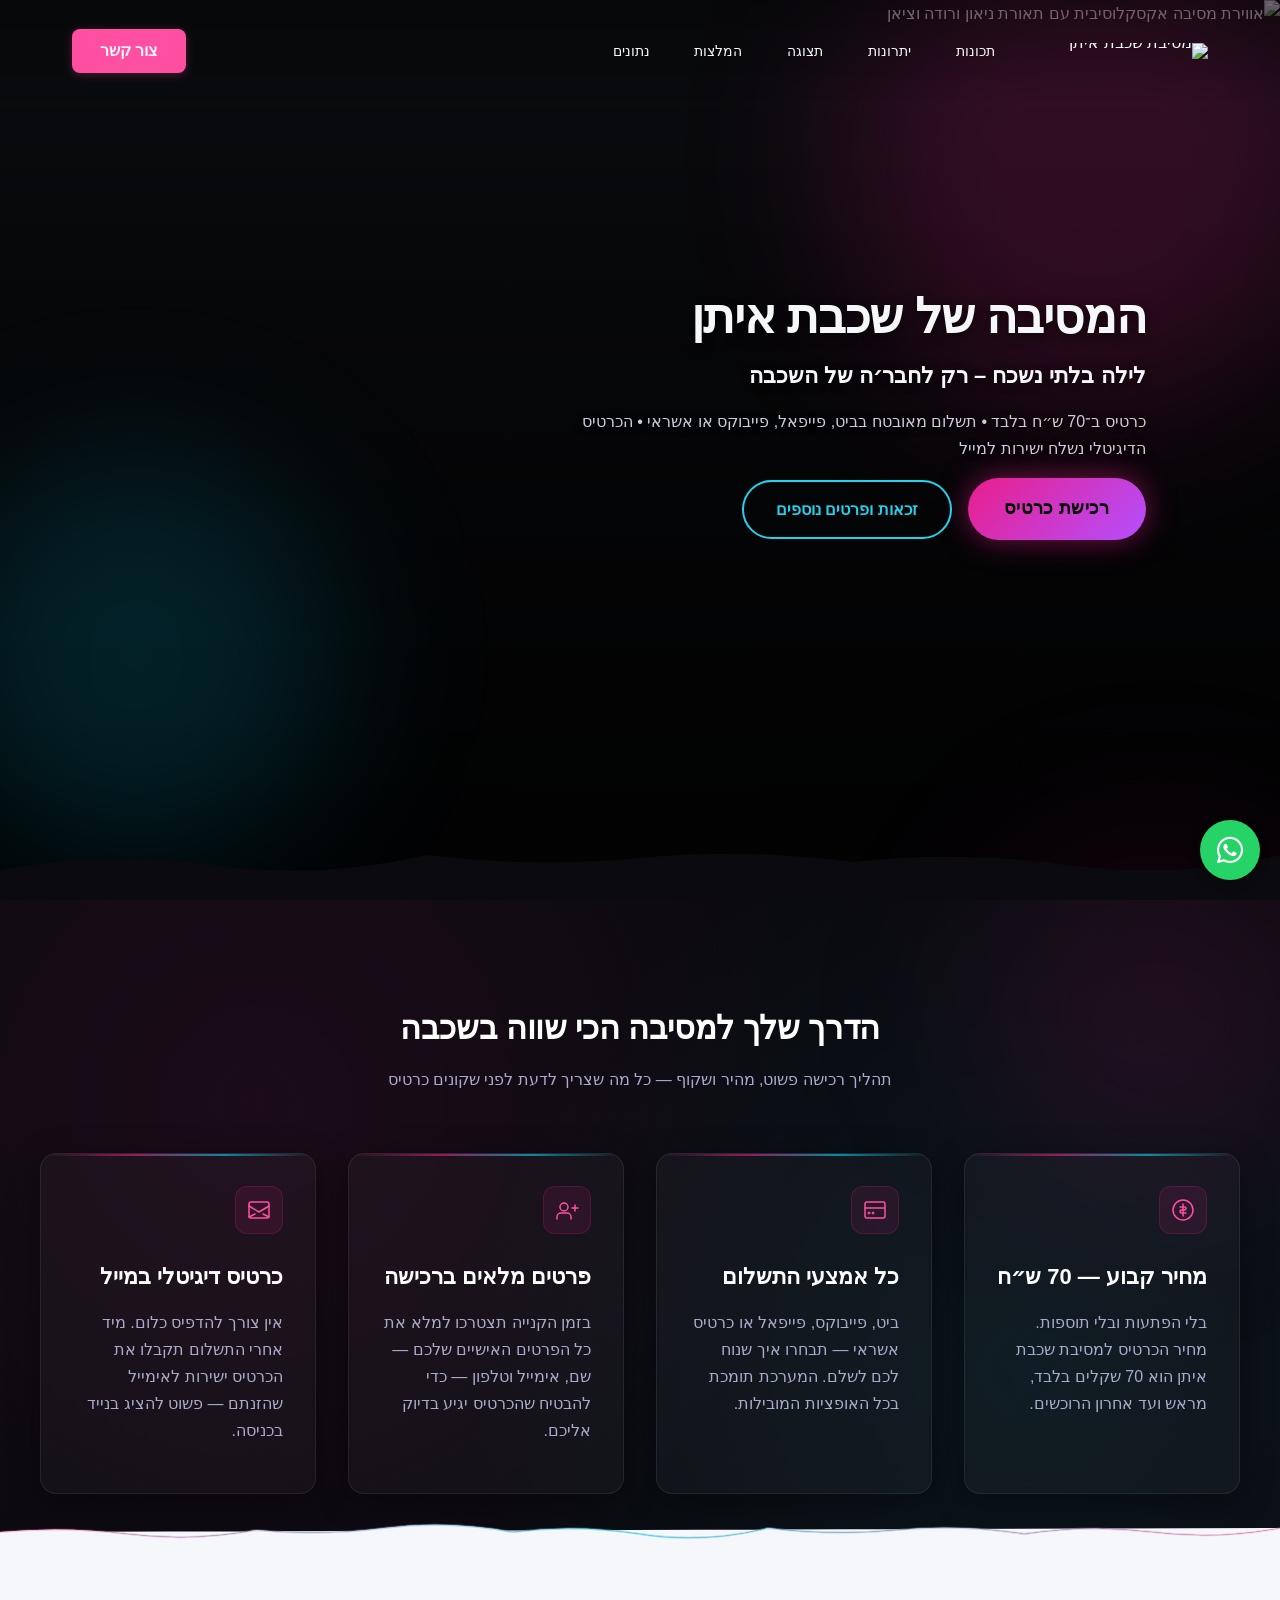
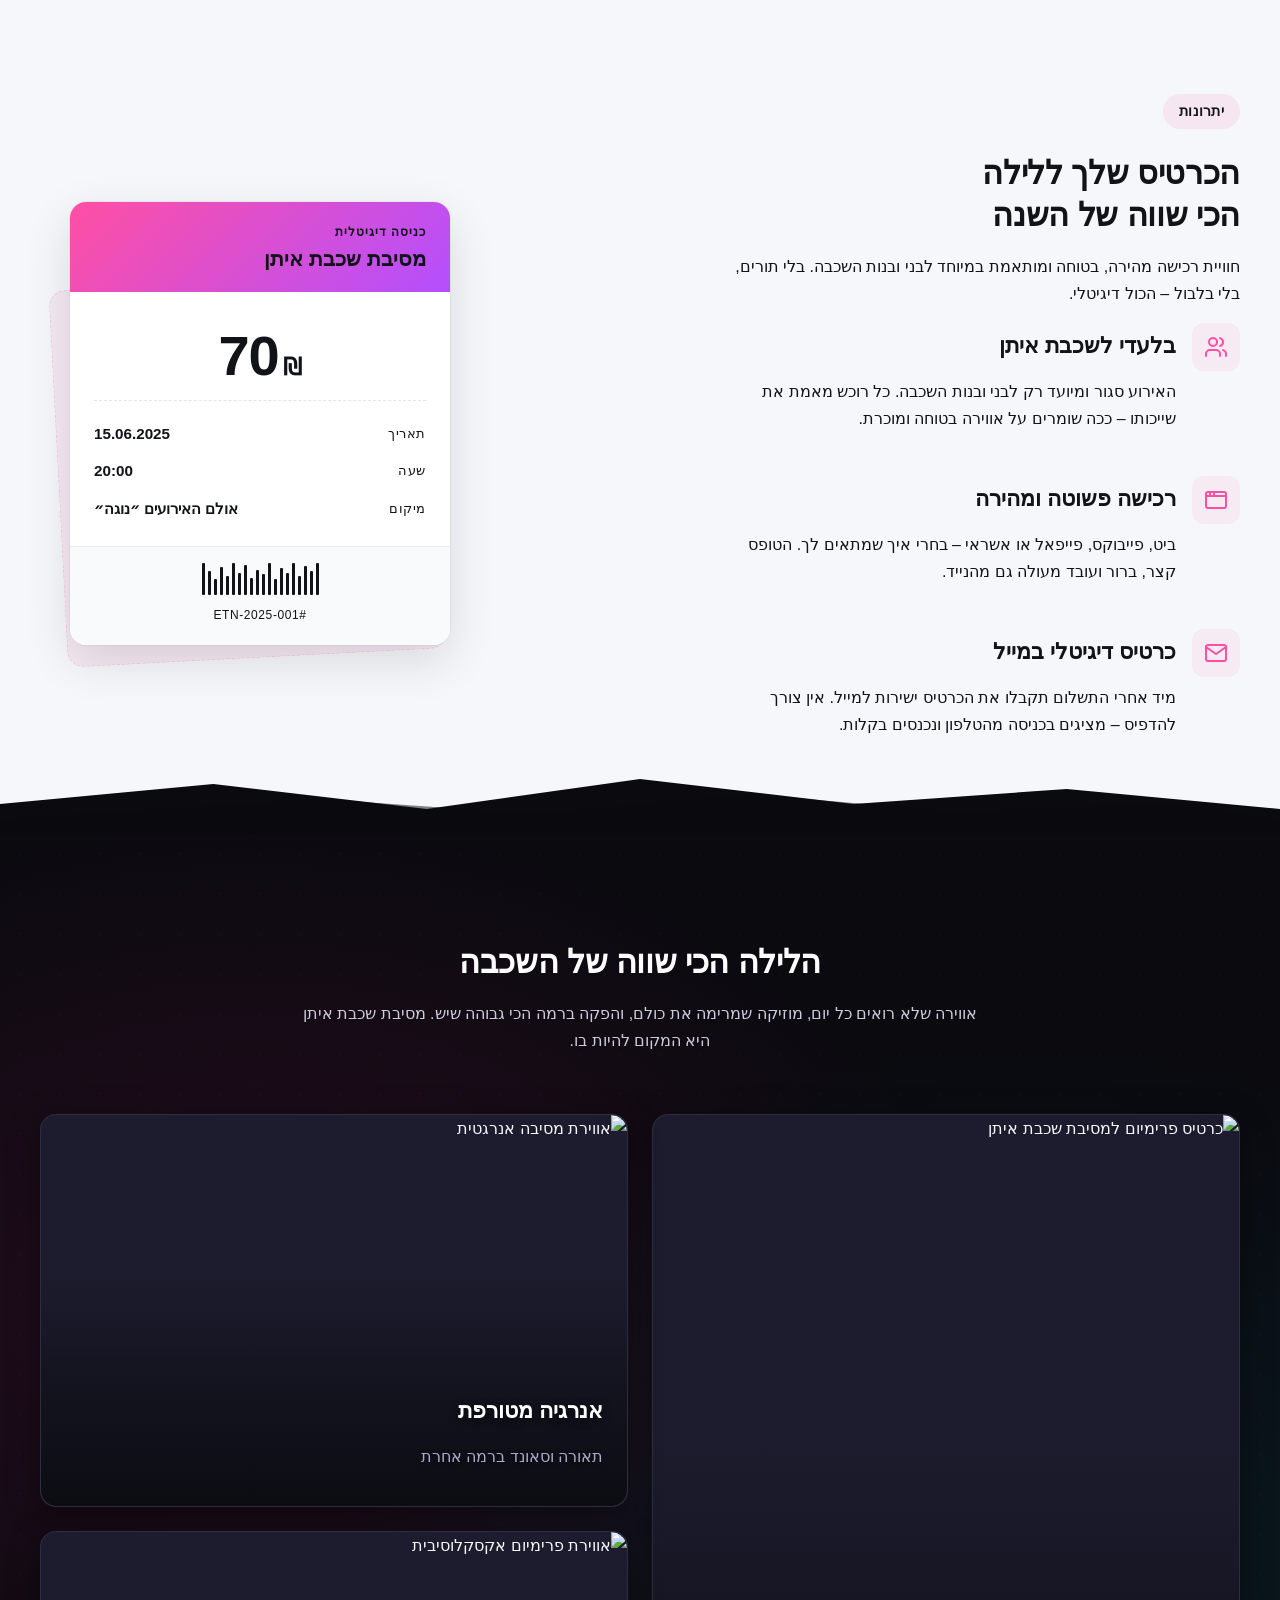
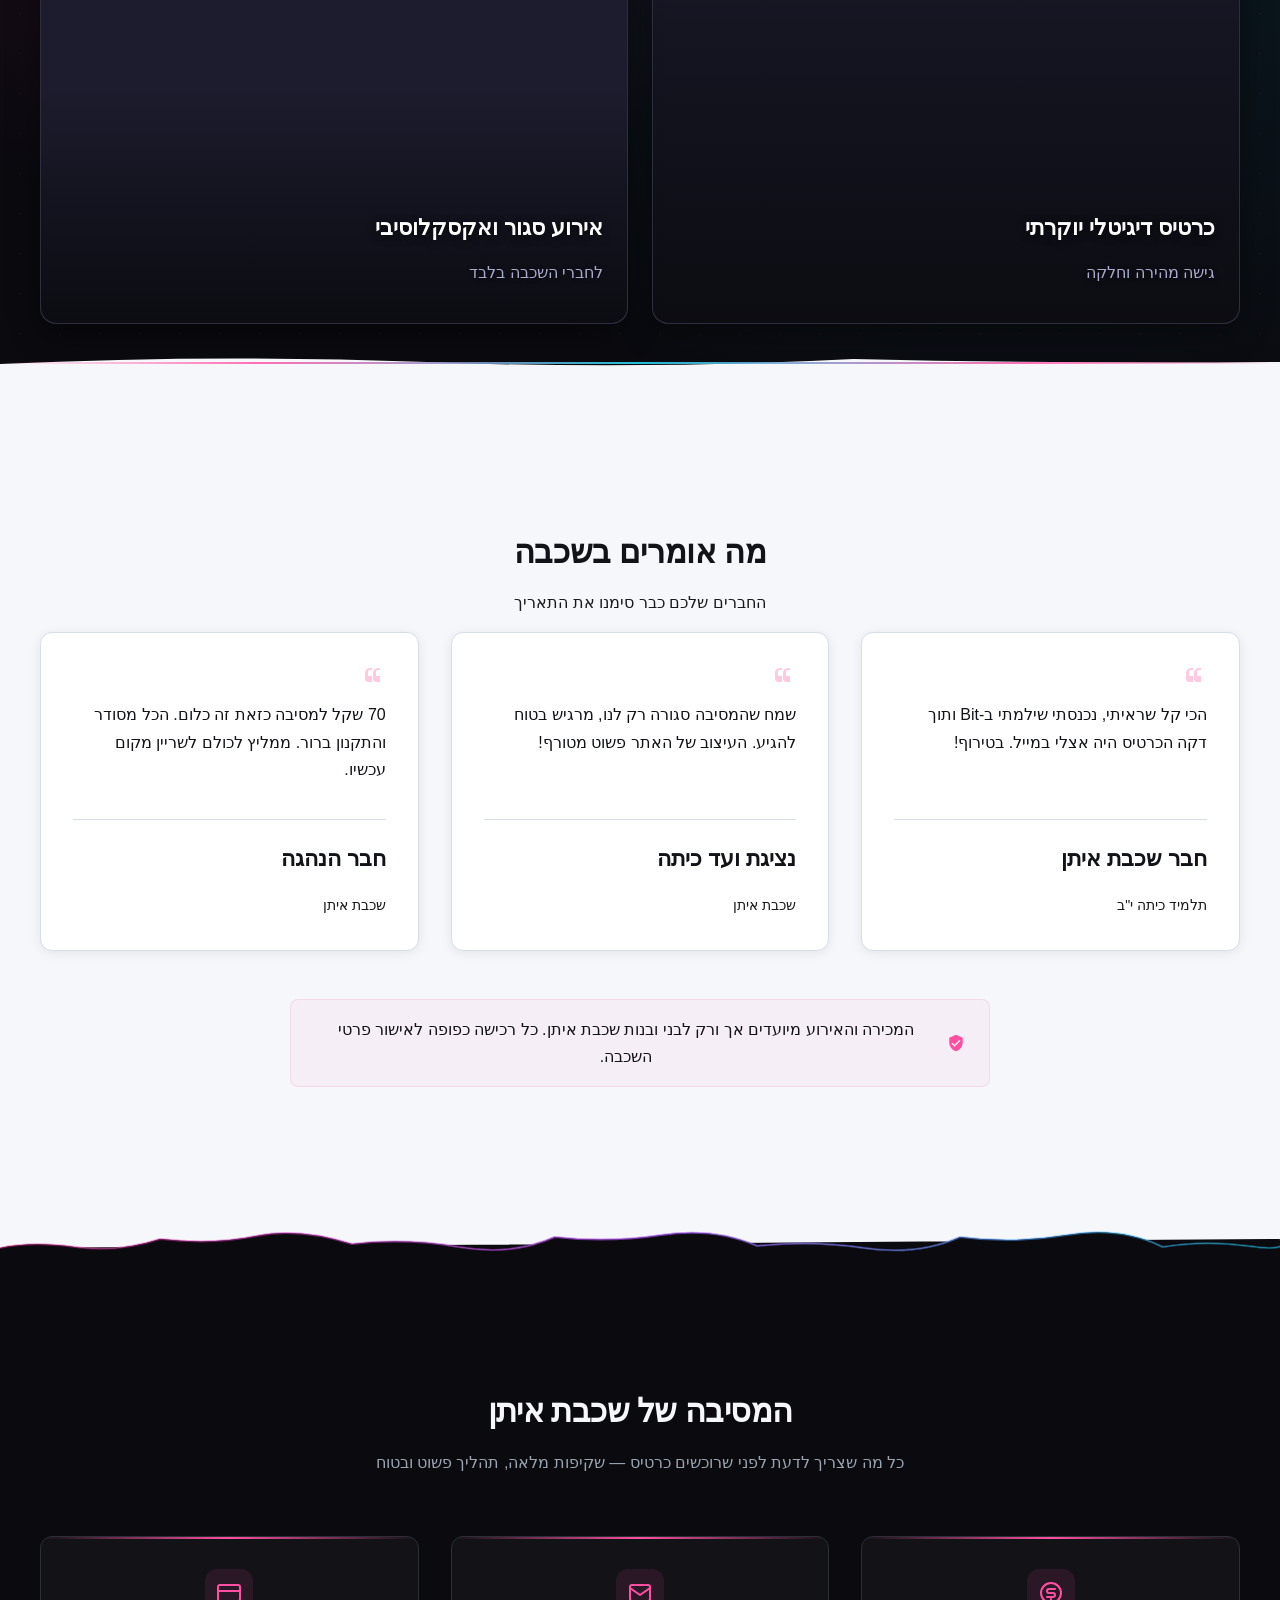
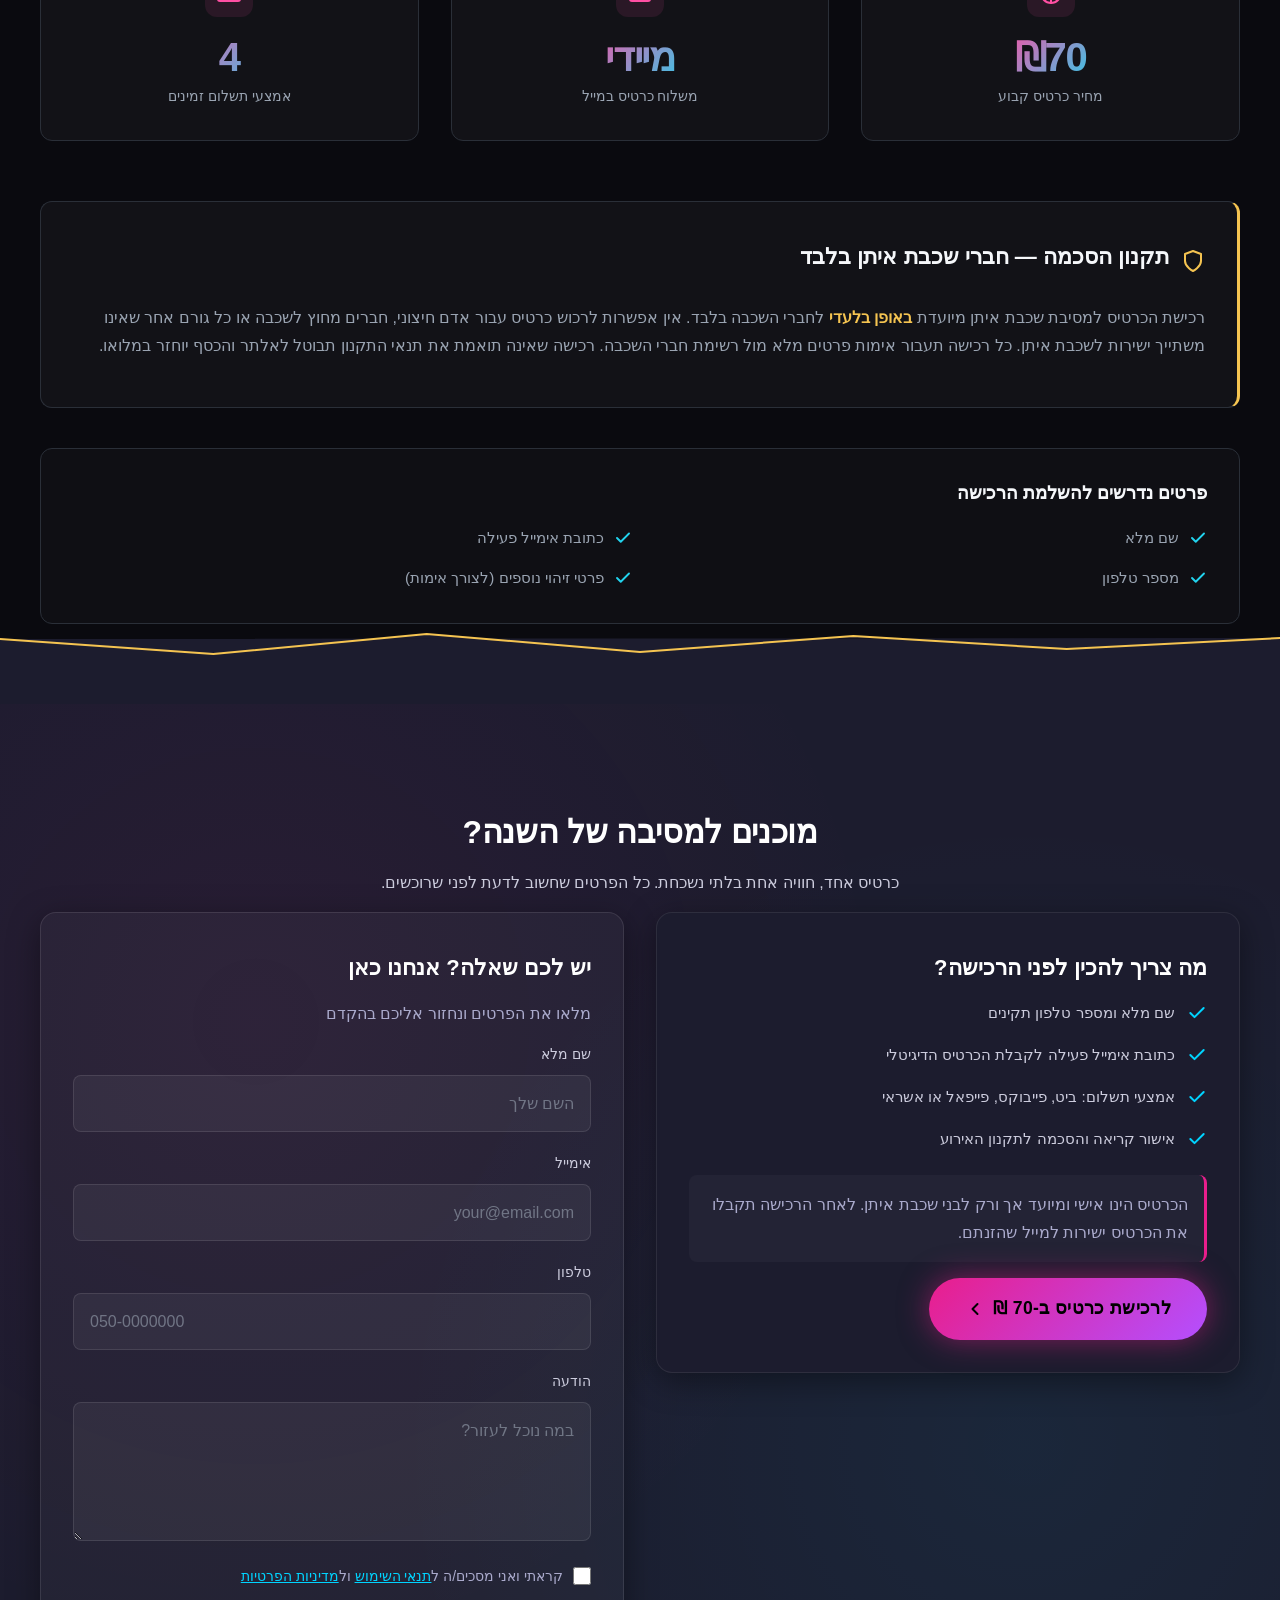
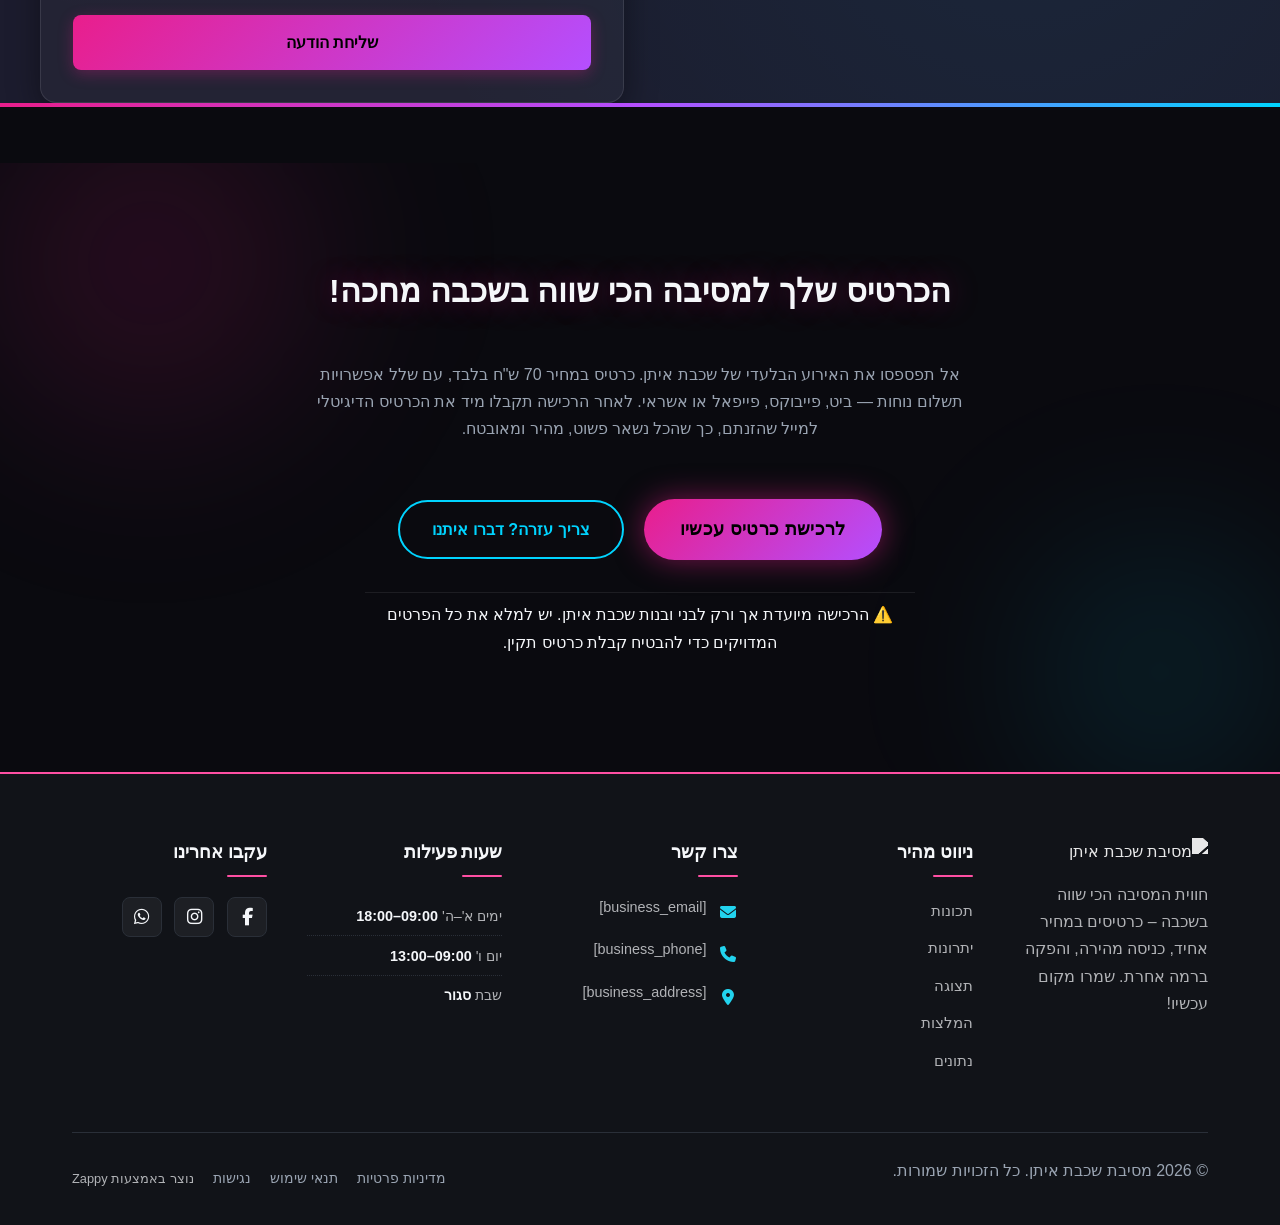
==== public/index.html @ a6520331 "Initial website commit" ====
<!doctype html><html dir="rtl" lang="he"><head><meta charset="UTF-8"><meta content="width=device-width,initial-scale=1" name="viewport"><meta content="index, follow" name="robots"><title>הזמן עכשיו את כרטיסך — מסיבת שכבת איתן</title><meta content="הצטרפו לחוויית המסיבה של שכבת איתן במחיר 70 ש״ח בלבד! רכשו כרטיס בקלי קלות עם מגוון אמצעי תשלום, וקבלו אותו מיד למייל. המקומות מוגבלים — אל תפספסו את האירוע השכבתי הכי מדובר!" name="description"><meta content="מסיבה, שכבת איתן, כרטיסים למסיבה, תשלום דיגיטלי, אירוע שכבתי" name="keywords"><link href="/assets/favicon.ico" rel="icon" type="image/x-icon"><link href="/assets/favicon-16x16.png" rel="icon" type="image/png" sizes="16x16"><link href="/assets/favicon-32x32.png" rel="icon" type="image/png" sizes="32x32"><link href="/assets/favicon-48x48.png" rel="icon" type="image/png" sizes="48x48"><link href="/assets/favicon-192x192.png" rel="icon" type="image/png" sizes="192x192"><link href="/assets/favicon-512x512.png" rel="icon" type="image/png" sizes="512x512"><link href="/assets/apple-touch-icon.png" rel="apple-touch-icon"><script>!function(){"use strict";var t="af73cdeb-d8e6-41ad-91fd-a6b50e1928a7",e="https://api.zappy5.com/api/analytics/track",a=18e5,n=2592e6,o=!0,i=!0,r=!0;var s=function(){var e="zappy_visitor_"+t,a=null;try{if(a=localStorage.getItem(e)){var o=JSON.parse(a),i=Date.now();if(i-o.created<n)return o.lastSeen=i,localStorage.setItem(e,JSON.stringify(o)),o.id}}catch(t){console.warn("Zappy Analytics: LocalStorage not available")}var r="zv_"+Date.now()+"_"+Math.random().toString(36).substr(2,9);try{localStorage.setItem(e,JSON.stringify({id:r,created:Date.now(),lastSeen:Date.now()}))}catch(t){}return r}(),c=function(){var e="zappy_session_"+t,n=null;try{if(n=sessionStorage.getItem(e)){var o=JSON.parse(n),i=Date.now();if(i-o.timestamp<a)return o.timestamp=i,sessionStorage.setItem(e,JSON.stringify(o)),o.id}}catch(t){console.warn("Zappy Analytics: SessionStorage not available")}var r="zs_"+Date.now()+"_"+Math.random().toString(36).substr(2,9);try{sessionStorage.setItem(e,JSON.stringify({id:r,timestamp:Date.now()}))}catch(t){}return r}();function l(a,n){n=n||{};var o={website_id:t,event_type:a,page_path:window.location.pathname,referrer:document.referrer||"direct",visitor_id:s,session_id:c,metadata:n};if(navigator.sendBeacon){var i=new Blob([JSON.stringify(o)],{type:"application/json"});navigator.sendBeacon(e,i)}else fetch(e,{method:"POST",headers:{"Content-Type":"application/json"},body:JSON.stringify(o),keepalive:!0}).catch(function(t){console.warn("Zappy Analytics: Failed to track event",t)})}o&&l("pageview",{title:document.title,url:window.location.href}),i&&document.addEventListener("click",function(t){var e=t.target;if("BUTTON"===e.tagName||e.closest("button")){var a="BUTTON"===e.tagName?e:e.closest("button");l("click",{element:"button",text:a.textContent.trim().substring(0,100),id:a.id||null,class:a.className||null})}else if("A"===e.tagName||e.closest("a")){var n="A"===e.tagName?e:e.closest("a");l("navigation",{element:"link",text:n.textContent.trim().substring(0,100),href:n.href,external:n.hostname!==window.location.hostname})}},!0),r&&document.addEventListener("submit",function(t){var e=t.target;l("form_submit",{form_id:e.id||null,form_name:e.name||null,form_action:e.action||null,form_method:e.method||"GET"})},!0);var d=Date.now();window.addEventListener("beforeunload",function(){l("page_unload",{time_on_page:Math.floor((Date.now()-d)/1e3),page_path:window.location.pathname})}),window.zappyAnalytics={track:l,getVisitorId:function(){return s},getSessionId:function(){return c}}}()</script><meta content="הזמן עכשיו את כרטיסך — מסיבת שכבת איתן" property="og:title"><meta content="הצטרפו לחוויית המסיבה של שכבת איתן במחיר 70 ש״ח בלבד! רכשו כרטיס בקלי קלות עם מגוון אמצעי תשלום, וקבלו אותו מיד למייל. המקומות מוגבלים — אל תפספסו את האירוע השכבתי הכי מדובר!" property="og:description"><meta content="summary_large_image" name="twitter:card"><meta content="הזמן עכשיו את כרטיסך — מסיבת שכבת איתן" name="twitter:title"><meta content="הצטרפו לחוויית המסיבה של שכבת איתן במחיר 70 ש״ח בלבד! רכשו כרטיס בקלי קלות עם מגוון אמצעי תשלום, וקבלו אותו מיד למייל. המקומות מוגבלים — אל תפספסו את האירוע השכבתי הכי מדובר!" name="twitter:description"><meta content="website" property="og:type"><meta content="he_IL" property="og:locale"><link href="https://cdnjs.cloudflare.com/ajax/libs/font-awesome/6.4.0/css/all.min.css" rel="stylesheet"><style>.skip-link{position:absolute;top:0;left:0;transform:translateY(-200%);padding:12px 18px;background:var(--bg-dark,#1a1a1a);color:var(--text-light,#fff);font-weight:600;border-radius:0 0 8px 0;z-index:10000}.skip-link:focus{transform:none;outline:2px solid var(--ring,#fff);outline-offset:2px}:focus-visible{outline:2px solid var(--ring,currentColor);outline-offset:3px}</style><link href="/assets/favicon.ico" rel="icon" type="image/x-icon"><link href="/assets/favicon-16x16.png" rel="icon" type="image/png" sizes="16x16"><link href="/assets/favicon-32x32.png" rel="icon" type="image/png" sizes="32x32"><link href="/assets/favicon-48x48.png" rel="icon" type="image/png" sizes="48x48"><link href="/assets/favicon-192x192.png" rel="icon" type="image/png" sizes="192x192"><link href="/assets/favicon-512x512.png" rel="icon" type="image/png" sizes="512x512"><link href="/assets/apple-touch-icon.png" rel="apple-touch-icon"><link href="https://cdn.jsdelivr.net/npm/vanilla-cookieconsent@3/dist/cookieconsent.css" rel="stylesheet"><script src="https://cdn.jsdelivr.net/npm/vanilla-cookieconsent@3/dist/cookieconsent.umd.js"></script><script src="https://cdn.jsdelivr.net/gh/mickidum/acc_toolbar/acctoolbar/acctoolbar.min.js"></script><link href="/styles.css" rel="stylesheet"><script>window.ZAPPY_WEBSITE_ID="af73cdeb-d8e6-41ad-91fd-a6b50e1928a7",window.ZAPPY_API_BASE="https://api.zappy5.com"</script><style id="zappy-dropdown-submenu-styles">#navMenu li:has(.sub-menu),.nav-menu li:has(.sub-menu),.navbar li:has(.sub-menu),nav li:has(.sub-menu){position:relative}#navMenu .sub-menu,.nav-menu .sub-menu,.navbar .sub-menu,nav .sub-menu{display:block!important;position:absolute!important;top:100%;left:0;min-width:220px;background:#fff;border-radius:8px;box-shadow:0 8px 25px rgba(0,0,0,.15);padding:8px 0;opacity:0;visibility:hidden;transform:translateY(10px);transition:all .3s ease;z-index:1000;list-style:none;pointer-events:none}#navMenu li:hover>.sub-menu,.nav-menu li:hover>.sub-menu,.navbar li:hover>.sub-menu,nav li:hover>.sub-menu{opacity:1!important;visibility:visible!important;transform:translateY(0)!important;pointer-events:auto!important}.sub-menu li{list-style:none;margin:0;padding:0}.sub-menu a{display:block!important;padding:10px 16px!important;color:var(--text-dark,#333)!important;font-weight:500;text-decoration:none;white-space:nowrap;transition:background-color .2s}.sub-menu .zappy-nav-child>a{padding-left:28px!important;font-size:.9em!important;opacity:.85!important}[dir=rtl] .sub-menu .zappy-nav-child>a,html[lang=ar] .sub-menu .zappy-nav-child>a,html[lang=he] .sub-menu .zappy-nav-child>a{padding-left:10px!important;padding-right:28px!important}.sub-menu .zappy-nav-parent>a{font-weight:600!important}.sub-menu a:hover{background-color:#f5f5f5}[dir=rtl] .nav-menu .sub-menu,[dir=rtl] .navbar .sub-menu,[dir=rtl] nav .sub-menu,html[lang=ar] .nav-menu .sub-menu,html[lang=ar] .navbar .sub-menu,html[lang=ar] nav .sub-menu,html[lang=he] .nav-menu .sub-menu,html[lang=he] .navbar .sub-menu,html[lang=he] nav .sub-menu{left:auto!important;right:0!important}.sub-menu:empty,.sub-menu:not(:has(li)):not(:has(> a)),.sub-menu:not(:has(li:not(.zappy-hidden-menu-item))):not(:has(> a)){display:none!important;opacity:0!important;visibility:hidden!important;pointer-events:none!important}li:has(.menu-group-title):hover>.sub-menu{opacity:1!important;visibility:visible!important;transform:translateY(0)!important;pointer-events:auto!important}#navMenu>li>.menu-group-title,.nav-menu>li>.menu-group-title{display:inline-block;padding:.5rem 1rem;cursor:default;user-select:none}@media (max-width:768px){#navMenu .sub-menu,.nav-menu .sub-menu,.navbar .sub-menu,nav .sub-menu{position:static!important;transform:none!important;box-shadow:none!important;background:0 0!important;max-height:0;overflow:hidden;opacity:0;visibility:hidden;transition:max-height .3s ease,opacity .3s ease;padding:0!important;border-radius:0!important}#navMenu .sub-menu.mobile-expanded,.nav-menu .sub-menu.mobile-expanded,.navbar .sub-menu.mobile-expanded{max-height:none!important;overflow-y:visible!important;opacity:1!important;visibility:visible!important;padding:8px 0 8px 16px!important}[dir=rtl] .sub-menu.mobile-expanded,html[lang=he] .sub-menu.mobile-expanded{padding:8px 16px 8px 0!important}#navMenu li:hover>.sub-menu,.nav-menu li:hover>.sub-menu,.navbar li:hover>.sub-menu,nav li:hover>.sub-menu{opacity:0;visibility:hidden;pointer-events:none}#navMenu li>.sub-menu.mobile-expanded,.nav-menu li>.sub-menu.mobile-expanded,.navbar li>.sub-menu.mobile-expanded,nav li>.sub-menu.mobile-expanded{opacity:1!important;visibility:visible!important;pointer-events:auto!important}#navMenu li:has(.sub-menu),.nav-menu li:has(.sub-menu),.navbar li:has(.sub-menu),nav li:has(.sub-menu){display:flex!important;flex-wrap:wrap!important;align-items:center!important;position:relative!important;min-height:44px!important}#navMenu li:has(.sub-menu)>a,.nav-menu li:has(.sub-menu)>a,.navbar li:has(.sub-menu)>a,nav li:has(.sub-menu)>a{flex:1!important;min-width:0!important}#navMenu li:has(.sub-menu)>.menu-group-title,.nav-menu li:has(.sub-menu)>.menu-group-title,.navbar li:has(.sub-menu)>.menu-group-title,nav li:has(.sub-menu)>.menu-group-title{flex:1!important;min-width:0!important;padding:0!important;line-height:inherit!important}#navMenu li:has(.sub-menu)>.sub-menu,.nav-menu li:has(.sub-menu)>.sub-menu,.navbar li:has(.sub-menu)>.sub-menu,nav li:has(.sub-menu)>.sub-menu{flex-basis:100%!important;width:100%!important}#navMenu li:has(.sub-menu)>a [class*=arrow],#navMenu li:has(.sub-menu)>a [class*=chevron],.nav-menu li:has(.sub-menu)>a .fa-angle-down,.nav-menu li:has(.sub-menu)>a .fa-chevron-down,.nav-menu li:has(.sub-menu)>a [class*=arrow],.nav-menu li:has(.sub-menu)>a [class*=chevron],nav li:has(.sub-menu)>a [class*=arrow],nav li:has(.sub-menu)>a [class*=chevron]{display:none!important;visibility:hidden!important}.mobile-submenu-toggle{display:flex!important;align-items:center!important;justify-content:center!important;width:44px!important;height:auto!important;background:0 0!important;border:none!important;cursor:pointer!important;color:var(--text-light)!important;position:static!important;flex-shrink:0!important;align-self:stretch!important;z-index:2!important;padding:0!important;margin:0!important}.mobile-submenu-toggle::after{content:''!important;width:0!important;height:0!important;border-left:6px solid transparent!important;border-right:6px solid transparent!important;border-top:7px solid currentColor!important;transition:transform .3s ease!important}.mobile-submenu-toggle.expanded::after{transform:rotate(180deg)!important}.sub-menu a{padding:10px 0!important;display:block!important;color:var(--text-light)!important;white-space:normal!important}.sub-menu .zappy-nav-child>a{padding-left:28px!important;font-size:.9em!important;opacity:.85!important}[dir=rtl] .sub-menu .zappy-nav-child>a,html[lang=ar] .sub-menu .zappy-nav-child>a,html[lang=he] .sub-menu .zappy-nav-child>a{padding-left:0!important;padding-right:28px!important}.sub-menu .zappy-nav-parent>a{font-weight:600!important}#navMenu.active,.nav-menu.active{max-width:100vw!important;overflow-x:hidden!important;box-sizing:border-box!important}.navbar .sub-menu li a,.zappy-products-dropdown .sub-menu a,nav.navbar .sub-menu li a{color:var(--text-light)!important}}@media (min-width:769px){.mobile-submenu-toggle{display:none!important}}</style><style id="zappy-widget-visibility">html[dir=rtl] .whatsapp-float{right:20px!important;left:auto!important}html:not([dir]) .whatsapp-float,html[dir=ltr] .whatsapp-float{left:20px!important;right:auto!important}html[dir=rtl] #mic-access-tool-general-button,html[dir=rtl] #mic-init-access-tool #mic-access-tool-general-button,html[dir=rtl] #mic-init-access-tool .mic-access-tool-general-button,html[dir=rtl] ._access-icon,html[dir=rtl] .mic-access-tool-general-button{left:20px!important;right:auto!important}html:not([dir]) #mic-access-tool-general-button,html:not([dir]) #mic-init-access-tool #mic-access-tool-general-button,html:not([dir]) #mic-init-access-tool .mic-access-tool-general-button,html:not([dir]) ._access-icon,html:not([dir]) .mic-access-tool-general-button,html[dir=ltr] #mic-access-tool-general-button,html[dir=ltr] #mic-init-access-tool #mic-access-tool-general-button,html[dir=ltr] #mic-init-access-tool .mic-access-tool-general-button,html[dir=ltr] ._access-icon,html[dir=ltr] .mic-access-tool-general-button{right:20px!important;left:auto!important}@media (max-width:768px){.whatsapp-float{display:flex!important}}@media (min-width:769px){.whatsapp-float{display:flex!important}}@media (max-width:768px){#mic-access-tool-general-button,#mic-init-access-tool #mic-access-tool-general-button,#mic-init-access-tool .mic-access-tool-general-button,._access-icon,.mic-access-tool-general-button{display:flex!important;visibility:visible!important;opacity:1!important;pointer-events:auto!important}#mic-access-tool-box.opened-mic-access-tool,#mic-init-access-tool #mic-access-tool-box.opened-mic-access-tool,.mic-access-tool-box.opened-mic-access-tool{visibility:visible!important;opacity:1!important;pointer-events:auto!important}}@media (min-width:769px){#mic-access-tool-general-button,#mic-init-access-tool #mic-access-tool-general-button,#mic-init-access-tool .mic-access-tool-general-button,._access-icon,.mic-access-tool-general-button{display:flex!important;visibility:visible!important;opacity:1!important;pointer-events:auto!important}#mic-access-tool-box.opened-mic-access-tool,#mic-init-access-tool #mic-access-tool-box.opened-mic-access-tool,.mic-access-tool-box.opened-mic-access-tool{visibility:visible!important;opacity:1!important;pointer-events:auto!important}}</style></head><body><a href="#main" class="skip-link">דלג לתוכן הראשי</a><nav class="navbar" dir="rtl"><button class="mobile-toggle" aria-label="Menu" id="mobileToggle"><svg viewBox="0 0 24 24" fill="none" class="hamburger-icon" height="24" width="24"><path d="M3 12h18M3 6h18M3 18h18" stroke="currentColor" stroke-width="2" stroke-linecap="round"/></svg> <svg viewBox="0 0 24 24" fill="none" class="close-icon" height="24" width="24" style="display:none"><path d="M18 6L6 18M6 6l12 12" stroke="currentColor" stroke-width="2" stroke-linecap="round"/></svg></button> <button class="phone-header-btn" aria-label="Call" data-phone="[business_phone]"><svg viewBox="0 0 24 24" fill="currentColor" width="20" height="20"><path d="M22 16.92v3a2 2 0 0 1-2.18 2 19.79 19.79 0 0 1-8.63-3.07 19.5 19.5 0 0 1-6-6 19.79 19.79 0 0 1-3.07-8.67A2 2 0 0 1 4.11 2h3a2 2 0 0 1 2 1.72 12.84 12.84 0 0 0 .7 2.81 2 2 0 0 1-.45 2.11L8.09 9.91a16 16 0 0 0 6 6l1.27-1.27a2 2 0 0 1 2.11-.45 12.84 12.84 0 0 0 2.81.7A2 2 0 0 1 22 16.92z"/></svg></button><div class="nav-container"><div class="nav-right-group"><div class="nav-brand"><a href="/" class="logo-link"><img alt="מסיבת שכבת איתן" src="/assets/site-----image-1.webp" class="logo"></a></div><ul class="nav-menu" id="navMenu"><li><a href="#features">תכונות</a></li><li><a href="#benefits">יתרונות</a></li><li><a href="#showcase">תצוגה</a></li><li><a href="#testimonials">המלצות</a></li><li><a href="#stats">נתונים</a></li><li class="mobile-contact-link nav-cta-mobile-item"><a href="#contact" class="nav-cta-btn">צור קשר</a></li></ul></div><div class="nav-cta-container"><a href="#contact" class="nav-cta-btn">צור קשר</a></div></div></nav><script>window.addEventListener("load",function(){const e=document.querySelector(".navbar, nav, header");if(!e)return void console.log("[Navbar] Navbar element not found");let t=document.getElementById("mobileToggle")||document.querySelector(".mobile-toggle")||document.querySelector(".hamburger")||document.querySelector(".hamburger-menu")||document.querySelector(".menu-toggle")||document.querySelector(".burger-menu")||document.querySelector('[aria-label="Menu"]')||document.querySelector('[aria-label="תפריט"]');const o=document.querySelector(".phone-header-btn"),n=window.getComputedStyle(e);let r=n.backgroundColor;if(console.log("[Navbar] Initial navbar background:",r),"transparent"===r||"rgba(0, 0, 0, 0)"===r||r.startsWith("rgba")&&r.includes(", 0)")){const e=n.backgroundImage;if(e&&"none"!==e)console.log("[Navbar] Navbar has background image/gradient, using dark text"),r="rgb(240, 240, 240)";else{const e=window.getComputedStyle(document.body).backgroundColor;console.log("[Navbar] Navbar transparent, using body background:",e),r=e}}const a=r.match(/\d+/g);if(a&&a.length>=3){const e=(.299*parseInt(a[0])+.587*parseInt(a[1])+.114*parseInt(a[2]))/255;console.log("[Navbar] Mobile button colors preserved from Claude CSS (luminance:",e.toFixed(2)+")");const n=document.createElement("style");n.id="zappy-mobile-nav-fix";document.documentElement.lang;document.documentElement.dir,n.textContent='\n        /* Hide mobile buttons on desktop, show only on mobile */\n        @media (min-width: 769px) {\n          .mobile-toggle,\n          .phone-header-btn {\n            display: none !important;\n          }\n        }\n        \n        /* Show and position mobile buttons correctly on mobile */\n        @media (max-width: 768px) {\n          .navbar,\n          nav.navbar {\n            min-height: 70px !important;\n          }\n\n          .mobile-toggle,\n          .phone-header-btn {\n            position: absolute !important;\n            top: 0 !important;\n            bottom: 0 !important;\n            margin-top: auto !important;\n            margin-bottom: auto !important;\n            transform: none !important;\n            z-index: 1001 !important;\n            display: flex !important;\n            align-items: center !important;\n            justify-content: center !important;\n            width: 36px !important;\n            height: 36px !important;\n            border-radius: 50% !important;\n            border: none !important;\n            cursor: pointer !important;\n            padding: 6px !important;\n            background: none !important;\n            color: var(--nav-text, var(--text-light)) !important;\n            touch-action: manipulation !important;\n            -webkit-tap-highlight-color: transparent !important;\n          }\n\n          html[data-zappy-site-type="ecommerce"] .phone-header-btn,\n          body[data-zappy-site-type="ecommerce"] .phone-header-btn,\n          html[data-zappy-site-type="ecommerce"] header .phone-header-btn,\n          html[data-zappy-site-type="ecommerce"] nav .phone-header-btn {\n            display: none !important;\n            visibility: hidden !important;\n            width: 0 !important;\n            height: 0 !important;\n            min-width: 0 !important;\n            overflow: hidden !important;\n          }\n          \n          /* LTR positioning (default): hamburger LEFT, phone RIGHT */\n          html:not([dir="rtl"]):not([lang="he"]):not([lang="ar"]) .mobile-toggle,\n          html[dir="ltr"] .mobile-toggle {\n            left: 12px !important;\n            right: auto !important;\n          }\n          html:not([dir="rtl"]):not([lang="he"]):not([lang="ar"]) .phone-header-btn,\n          html[dir="ltr"] .phone-header-btn {\n            right: 12px !important;\n            left: auto !important;\n          }\n          \n          /* RTL positioning: hamburger RIGHT, phone LEFT */\n          html[dir="rtl"] .mobile-toggle,\n          html[lang="he"] .mobile-toggle,\n          html[lang="ar"] .mobile-toggle {\n            right: 12px !important;\n            left: auto !important;\n          }\n          html[dir="rtl"] .phone-header-btn,\n          html[lang="he"] .phone-header-btn,\n          html[lang="ar"] .phone-header-btn {\n            left: 12px !important;\n            right: auto !important;\n          }\n          \n          /* CRITICAL: Ensure nav-container has min-height on mobile */\n          /* All children are positioned absolutely/fixed on mobile, so height:auto collapses to 0 */\n          .nav-container {\n            min-height: 70px !important;\n            position: relative !important;\n          }\n          \n          /* Ensure SVG icons are properly sized and inherit color */\n          .mobile-toggle svg,\n          .phone-header-btn svg {\n            width: 24px !important;\n            height: 24px !important;\n            /* Don\'t force display - let JavaScript control hamburger/close toggle */\n          }\n          \n          /* Reset nav-cta-container on mobile - remove desktop box-shadow/padding */\n          /* that creates a visible ghost box when CTA button is hidden */\n          .nav-cta-container {\n            box-shadow: none !important;\n            padding: 0 !important;\n          }\n          \n          /* Hide nav-cta-container entirely on mobile when there\'s no lang-switcher */\n          /* (only the CTA button is inside, and it\'s hidden on mobile) */\n          .nav-cta-container:not(:has(.lang-switcher)) {\n            display: none !important;\n          }\n          \n          /* CRITICAL: Prevent hero image fade gradient from bleeding over headline text */\n          /* The .image-fade-gradient has bottom: -30px (extends below parent) */\n          /* On mobile stacked layout, this overlaps the h1 text below the image */\n          .hero-image-column {\n            overflow: hidden !important;\n          }\n          .image-fade-gradient {\n            bottom: 0 !important;\n          }\n          \n          /* Hide desktop language switcher on mobile - hamburger menu handles it */\n          /* High specificity to override stored CSS */\n          .lang-switcher,\n          .nav-cta-container .lang-switcher,\n          .nav-container .lang-switcher,\n          .navbar .lang-switcher,\n          .navbar .nav-cta-container .lang-switcher {\n            display: none !important;\n          }\n        }\n      ';const r=document.getElementById("zappy-mobile-nav-fix");r&&r.remove(),document.head.appendChild(n),console.log("[Navbar] Critical CSS injected for mobile nav positioning");const i=window.innerWidth<=768;if(t){const e=t.querySelector(".hamburger-icon"),o=t.querySelector(".close-icon");e&&(e.style.setProperty("width","24px","important"),e.style.setProperty("height","24px","important"),e.style.setProperty("display","block","important")),o&&(o.style.setProperty("width","24px","important"),o.style.setProperty("height","24px","important"),o.style.setProperty("display","none","important")),i?(t.style.setProperty("position","absolute","important"),t.style.setProperty("top","0","important"),t.style.setProperty("bottom","0","important"),t.style.setProperty("margin-top","auto","important"),t.style.setProperty("margin-bottom","auto","important"),t.style.setProperty("transform","none","important"),t.style.setProperty("z-index","1001","important"),t.style.removeProperty("left"),t.style.removeProperty("right"),console.log("[Navbar] Mobile toggle positioning applied (mobile viewport)")):(t.style.removeProperty("position"),t.style.removeProperty("top"),t.style.removeProperty("transform"),t.style.removeProperty("z-index"),t.style.removeProperty("left"),t.style.removeProperty("right"),console.log("[Navbar] Desktop viewport - cleared mobile toggle inline positioning"))}if(o){const e=o.querySelector("svg");e&&(e.style.width="24px",e.style.height="24px",e.setAttribute("width","24"),e.setAttribute("height","24")),i?(o.style.setProperty("position","absolute","important"),o.style.setProperty("top","0","important"),o.style.setProperty("bottom","0","important"),o.style.setProperty("margin-top","auto","important"),o.style.setProperty("margin-bottom","auto","important"),o.style.setProperty("transform","none","important"),o.style.setProperty("z-index","1001","important"),o.style.removeProperty("left"),o.style.removeProperty("right"),console.log("[Navbar] Phone button positioning applied (mobile viewport)")):(o.style.removeProperty("position"),o.style.removeProperty("top"),o.style.removeProperty("transform"),o.style.removeProperty("z-index"),o.style.removeProperty("left"),o.style.removeProperty("right"),console.log("[Navbar] Desktop viewport - cleared phone button inline positioning"))}}else console.log("[Navbar] Could not parse background color:",r);t=document.getElementById("mobileToggle")||document.querySelector(".mobile-toggle")||document.querySelector(".hamburger")||document.querySelector(".hamburger-menu")||document.querySelector(".menu-toggle")||document.querySelector(".burger-menu")||document.querySelector('[aria-label="Menu"]')||document.querySelector('[aria-label="תפריט"]');const i=document.getElementById("navMenu")||document.querySelector(".nav-menu")||document.querySelector(".nav-links")||document.querySelector("nav ul:not(.submenu)");if(!t||!i)return void console.log("[Navbar] Mobile toggle or menu not found:",{toggle:!!t,menu:!!i});i.id||(i.id="navMenu"),console.log("[Navbar] Initializing mobile menu...");const l=t.cloneNode(!0);t.parentNode.replaceChild(l,t);var s=0;function p(e){var t=Date.now();t-s<300||(s=t,function(e){e.preventDefault(),e.stopPropagation();const t=l.querySelector(".hamburger-icon"),o=l.querySelector(".close-icon");i.classList.contains("active")?(i.classList.remove("active"),t&&t.style.setProperty("display","block","important"),o&&o.style.setProperty("display","none","important"),document.body.style.overflow="",document.body.classList.remove("menu-open"),console.log("[Navbar] Menu closed")):(i.classList.add("active"),t&&t.style.setProperty("display","none","important"),o&&o.style.setProperty("display","block","important"),document.body.style.overflow="hidden",document.body.classList.add("menu-open"),console.log("[Navbar] Menu opened"))}(e))}l.addEventListener("click",p),l.addEventListener("touchend",p),document.addEventListener("keydown",function(e){if(("Escape"===e.key||"Esc"===e.key)&&i.classList.contains("active")){const e=l.querySelector(".hamburger-icon"),t=l.querySelector(".close-icon");i.classList.remove("active"),e&&e.style.setProperty("display","block","important"),t&&t.style.setProperty("display","none","important"),document.body.style.overflow="",document.body.classList.remove("menu-open"),console.log("[Navbar] Menu closed (Escape)")}}),i.querySelectorAll("a").forEach(function(e){e.addEventListener("click",function(){if("#"===this.getAttribute("href"))return;const e=l.querySelector(".hamburger-icon"),t=l.querySelector(".close-icon");i.classList.remove("active"),e&&e.style.setProperty("display","block","important"),t&&t.style.setProperty("display","none","important"),document.body.style.overflow="",document.body.classList.remove("menu-open"),console.log("[Navbar] Menu closed (link clicked)")})});var m=i.querySelectorAll(".dropdown-toggle");m.forEach(function(e){e.addEventListener("click",function(e){e.preventDefault(),e.stopPropagation();var t=this.closest(".nav-dropdown");t&&(t.parentNode.querySelectorAll(".nav-dropdown.open").forEach(function(e){e!==t&&e.classList.remove("open")}),t.classList.toggle("open"),console.log("[Navbar] Dropdown toggled:",t.classList.contains("open")?"open":"closed"))})}),document.addEventListener("click",function(e){e.target.closest(".nav-dropdown")||document.querySelectorAll(".nav-dropdown.open").forEach(function(e){e.classList.remove("open")})}),console.log("[Navbar] Dropdown handlers initialized for "+m.length+" dropdowns"),o&&o.addEventListener("click",function(){const e=document.querySelectorAll('a[href^="tel:"]'),t=e.length>0?e[0].getAttribute("href").replace("tel:",""):"[business_phone]";window.location.href="tel:"+t,console.log("[Navbar] Phone button clicked")}),console.log("[Navbar] Mobile menu initialized successfully")})</script><main id="main"><section class="index-hero-section" data-band-index="0" data-layout-spec="בית-hero" id="hero" data-hero-type="fullscreen-scrim"><div class="hero-bg-container"><img alt="אווירת מסיבה אקסקלוסיבית עם תאורת ניאון ורודה וציאן" src="/assets/site-index-hero-image-1.webp" data-context="Cinematic late-night party atmosphere with neon light streaks (pink and cyan), subtle crowd silhouettes in a dark club/lounge setting, premium event vibe, abstract bokeh lights, energetic mood suitable for an exclusive school party ticket sale." data-placeholder="index-hero-image-1" height="600" loading="eager" width="1200" class="hero-bg-image" data-hero-bg="true" fetchpriority="high"><div class="hero-scrim" aria-hidden="true"></div></div><div class="hero-neon-orb hero-neon-orb-pink" aria-hidden="true"></div><div class="hero-neon-orb hero-neon-orb-cyan" aria-hidden="true"></div><div class="hero-content"><h1 class="hero-title">המסיבה של שכבת איתן</h1><h3 class="hero-subtitle">לילה בלתי נשכח – רק לחבר׳ה של השכבה</h3><p class="hero-description">כרטיס ב־70 ש״ח בלבד • תשלום מאובטח בביט, פייפאל, פייבוקס או אשראי • הכרטיס הדיגיטלי נשלח ישירות למייל</p><div class="hero-ctas"><a href="#buy-ticket" class="hero-cta-primary">רכישת כרטיס</a> <a href="#details" class="hero-cta-secondary">זכאות ופרטים נוספים</a></div></div><div class="hero-divider-wrapper" aria-hidden="true"><svg viewBox="0 0 1200 80" xmlns="http://www.w3.org/2000/svg" aria-hidden="true" data-no-icon-edit="true" preserveAspectRatio="none"><defs><linearGradient id="neonFade" x1="0%" x2="100%" y1="0%" y2="0%"><stop offset="0%" stop-color="var(--secondary)" stop-opacity="0.4"/><stop offset="50%" stop-color="var(--secondary)" stop-opacity="0.15"/><stop offset="100%" stop-color="var(--secondary)" stop-opacity="0"/></linearGradient></defs><path d="M0,80 L0,50 Q100,30 200,45 T400,35 Q500,48 600,38 T800,42 Q900,30 1000,45 T1200,35 L1200,80 Z" fill="#0A0A0F"/><path d="M0,80 L0,52 Q100,32 200,47 T400,37 Q500,50 600,40 T800,44 Q900,32 1000,47 T1200,37 L1200,80 Z" fill="#0A0A0F"/></svg></div></section><section class="index-features-section" data-band-index="1" data-layout-spec="בית-features" id="features" dir="rtl"><div class="index-features-section__bg-decor" aria-hidden="true"></div><div class="index-features-section__container"><div class="index-features-section__intro"><h2 class="index-features-section__title">הדרך שלך למסיבה הכי שווה בשכבה</h2><p class="index-features-section__subtitle">תהליך רכישה פשוט, מהיר ושקוף — כל מה שצריך לדעת לפני שקונים כרטיס</p></div><div class="index-features-section__grid"><article class="index-features-section__card"><div class="index-features-section__card-icon-wrapper"><svg viewBox="0 0 24 24" fill="none" data-element-type="icon" data-icon-type="svg" class="index-features-section__card-icon" xmlns="http://www.w3.org/2000/svg"><circle cx="12" cy="12" r="10" stroke="currentColor" stroke-width="1.5"/><path d="M12 6V18M9 9H13.5C14.3284 9 15 9.67157 15 10.5C15 11.3284 14.3284 12 13.5 12H10.5C9.67157 12 9 12.6716 9 13.5C9 14.3284 9.67157 15 10.5 15H15" stroke="currentColor" stroke-width="1.5" stroke-linecap="round" stroke-linejoin="round"/></svg></div><h3 class="index-features-section__card-title">מחיר קבוע — 70 ש״ח</h3><p class="index-features-section__card-text">בלי הפתעות ובלי תוספות. מחיר הכרטיס למסיבת שכבת איתן הוא 70 שקלים בלבד, מראש ועד אחרון הרוכשים.</p></article><article class="index-features-section__card"><div class="index-features-section__card-icon-wrapper"><svg viewBox="0 0 24 24" fill="none" data-element-type="icon" data-icon-type="svg" class="index-features-section__card-icon" xmlns="http://www.w3.org/2000/svg"><rect height="16" width="20" x="2" y="4" rx="2" stroke="currentColor" stroke-width="1.5"/><line x1="2" x2="22" y1="10" y2="10" stroke="currentColor" stroke-width="1.5"/><circle cx="6" cy="15" r="1" fill="currentColor"/><circle cx="10" cy="15" r="1" fill="currentColor"/></svg></div><h3 class="index-features-section__card-title">כל אמצעי התשלום</h3><p class="index-features-section__card-text">ביט, פייבוקס, פייפאל או כרטיס אשראי — תבחרו איך שנוח לכם לשלם. המערכת תומכת בכל האופציות המובילות.</p></article><article class="index-features-section__card"><div class="index-features-section__card-icon-wrapper"><svg viewBox="0 0 24 24" fill="none" data-element-type="icon" data-icon-type="svg" class="index-features-section__card-icon" xmlns="http://www.w3.org/2000/svg"><path d="M16 21V19C16 16.7909 14.2091 15 12 15H6C3.79086 15 2 16.7909 2 19V21" stroke="currentColor" stroke-width="1.5" stroke-linecap="round"/><circle cx="9" cy="9" r="4" stroke="currentColor" stroke-width="1.5"/><path d="M20 7V13M23 10H17" stroke="currentColor" stroke-width="1.5" stroke-linecap="round"/></svg></div><h3 class="index-features-section__card-title">פרטים מלאים ברכישה</h3><p class="index-features-section__card-text">בזמן הקנייה תצטרכו למלא את כל הפרטים האישיים שלכם — שם, אימייל וטלפון — כדי להבטיח שהכרטיס יגיע בדיוק אליכם.</p></article><article class="index-features-section__card"><div class="index-features-section__card-icon-wrapper"><svg viewBox="0 0 24 24" fill="none" data-element-type="icon" data-icon-type="svg" class="index-features-section__card-icon" xmlns="http://www.w3.org/2000/svg"><path d="M4 4H20C21.1046 4 22 4.89543 22 6V18C22 19.1046 21.1046 20 20 20H4C2.89543 20 2 19.1046 2 18V6C2 4.89543 2.89543 4 4 4Z" stroke="currentColor" stroke-width="1.5"/><path d="M22 8L12 14L2 8" stroke="currentColor" stroke-width="1.5" stroke-linecap="round" stroke-linejoin="round"/><path d="M8 16L2 19" stroke="currentColor" stroke-width="1.5" stroke-linecap="round"/><path d="M16 16L22 19" stroke="currentColor" stroke-width="1.5" stroke-linecap="round"/></svg></div><h3 class="index-features-section__card-title">כרטיס דיגיטלי במייל</h3><p class="index-features-section__card-text">אין צורך להדפיס כלום. מיד אחרי התשלום תקבלו את הכרטיס ישירות לאימייל שהזנתם — פשוט להציג בנייד בכניסה.</p></article></div></div><div class="index-features-section__divider-wrapper" aria-hidden="true"><svg viewBox="0 0 1200 80" xmlns="http://www.w3.org/2000/svg" aria-hidden="true" data-no-icon-edit="true" preserveAspectRatio="none"><defs><linearGradient id="index-features-wave-grad" x1="0%" x2="100%" y1="0%" y2="0%"><stop offset="0%" stop-color="var(--primary)" stop-opacity="0.3"/><stop offset="50%" stop-color="var(--secondary)" stop-opacity="0.5"/><stop offset="100%" stop-color="var(--primary)" stop-opacity="0.3"/></linearGradient></defs><path d="M0,80 L0,38 Q60,32 120,40 T240,36 Q300,42 360,34 T480,38 Q540,30 600,40 T720,34 Q780,42 840,36 T960,40 Q1020,30 1080,38 T1200,34 L1200,80 Z" fill="var(--bg-light)"/><path d="M0,38 Q60,32 120,40 T240,36 Q300,42 360,34 T480,38 Q540,30 600,40 T720,34 Q780,42 840,36 T960,40 Q1020,30 1080,38 T1200,34" stroke="url(#index-features-wave-grad)" stroke-width="2" fill="var(--bg-light)" vector-effect="non-scaling-stroke"/></svg></div></section><section class="index-benefits-section" data-band-index="2" data-layout-spec="בית-benefits" id="benefits"><div class="benefits-container"><div class="benefits-content"><span class="benefits-badge">יתרונות</span><h2 class="benefits-title">הכרטיס שלך ללילה<br>הכי שווה של השנה</h2><p class="benefits-subtitle">חוויית רכישה מהירה, בטוחה ומותאמת במיוחד לבני ובנות השכבה. בלי תורים, בלי בלבול – הכול דיגיטלי.</p><div class="benefits-list"><div class="benefit-item"><div class="benefit-icon-wrap"><svg viewBox="0 0 24 24" fill="none" data-element-type="icon" data-icon-type="svg" height="24" width="24" stroke="currentColor" stroke-linecap="round" stroke-linejoin="round" stroke-width="2"><path d="M16 21v-2a4 4 0 0 0-4-4H6a4 4 0 0 0-4 4v2"/><circle cx="9" cy="7" r="4"/><path d="M22 21v-2a4 4 0 0 0-3-3.87"/><path d="M16 3.13a4 4 0 0 1 0 7.75"/></svg></div><div class="benefit-text"><h3>בלעדי לשכבת איתן</h3><p>האירוע סגור ומיועד רק לבני ובנות השכבה. כל רוכש מאמת את שייכותו – ככה שומרים על אווירה בטוחה ומוכרת.</p></div></div><div class="benefit-item"><div class="benefit-icon-wrap"><svg viewBox="0 0 24 24" fill="none" data-element-type="icon" data-icon-type="svg" height="24" width="24" stroke="currentColor" stroke-linecap="round" stroke-linejoin="round" stroke-width="2"><rect height="16" width="20" x="2" y="4" rx="2"/><path d="M10 4v4"/><path d="M2 8h20"/><path d="M6 4v4"/></svg></div><div class="benefit-text"><h3>רכישה פשוטה ומהירה</h3><p>ביט, פייבוקס, פייפאל או אשראי – בחרי איך שמתאים לך. הטופס קצר, ברור ועובד מעולה גם מהנייד.</p></div></div><div class="benefit-item"><div class="benefit-icon-wrap"><svg viewBox="0 0 24 24" fill="none" data-element-type="icon" data-icon-type="svg" height="24" width="24" stroke="currentColor" stroke-linecap="round" stroke-linejoin="round" stroke-width="2"><path d="M4 4h16c1.1 0 2 .9 2 2v12c0 1.1-.9 2-2 2H4c-1.1 0-2-.9-2-2V6c0-1.1.9-2 2-2z"/><polyline points="22,6 12,13 2,6"/></svg></div><div class="benefit-text"><h3>כרטיס דיגיטלי במייל</h3><p>מיד אחרי התשלום תקבלו את הכרטיס ישירות למייל. אין צורך להדפיס – מציגים בכניסה מהטלפון ונכנסים בקלות.</p></div></div></div></div><div class="benefits-visual"><div class="ticket-panel"><div class="ticket-backplate" aria-hidden="true"></div><div class="ticket-card"><div class="ticket-header"><span class="ticket-label">כניסה דיגיטלית</span> <span class="ticket-event">מסיבת שכבת איתן</span></div><div class="ticket-body"><div class="ticket-price"><span class="price-currency">₪</span> <span class="price-value">70</span></div><div class="ticket-details"><div class="ticket-row"><span class="ticket-detail-label">תאריך</span> <span class="ticket-detail-value">15.06.2025</span></div><div class="ticket-row"><span class="ticket-detail-label">שעה</span> <span class="ticket-detail-value">20:00</span></div><div class="ticket-row"><span class="ticket-detail-label">מיקום</span> <span class="ticket-detail-value">אולם האירועים ״נוגה״</span></div></div></div><div class="ticket-footer"><div class="ticket-barcode"><div class="barcode-line"></div><div class="barcode-line"></div><div class="barcode-line"></div><div class="barcode-line"></div><div class="barcode-line"></div><div class="barcode-line"></div><div class="barcode-line"></div><div class="barcode-line"></div><div class="barcode-line"></div><div class="barcode-line"></div><div class="barcode-line"></div><div class="barcode-line"></div><div class="barcode-line"></div><div class="barcode-line"></div><div class="barcode-line"></div><div class="barcode-line"></div><div class="barcode-line"></div><div class="barcode-line"></div><div class="barcode-line"></div><div class="barcode-line"></div></div><span class="ticket-id">#ETN-2025-001</span></div></div></div></div></div><div class="benefits-divider-wrapper" aria-hidden="true"><svg viewBox="0 0 1200 80" xmlns="http://www.w3.org/2000/svg" aria-hidden="true" data-no-icon-edit="true" preserveAspectRatio="none"><defs><linearGradient id="benefitsFade" x1="0%" x2="0%" y1="0%" y2="100%"><stop offset="0%" stop-color="var(--bg-light)" stop-opacity="0"/><stop offset="100%" stop-color="var(--bg-dark)" stop-opacity="1"/></linearGradient></defs><path d="M0,80 L0,50 L200,30 L400,55 L600,25 L800,50 L1000,35 L1200,55 L1200,80 Z" fill="#0A0A0F"/><path d="M0,80 L0,65 L300,45 L500,60 L700,40 L900,58 L1100,48 L1200,65 L1200,80 Z" fill="#0A0A0F" opacity="0.5"/></svg></div></section><section class="index-showcase-section" data-band-index="3" data-layout-spec="בית-showcase" id="showcase" dir="rtl"><div class="index-showcase-section__container"><div class="index-showcase-section__header"><h2 class="index-showcase-section__title">הלילה הכי שווה של השכבה</h2><p class="index-showcase-section__subtitle">אווירה שלא רואים כל יום, מוזיקה שמרימה את כולם, והפקה ברמה הכי גבוהה שיש. מסיבת שכבת איתן היא המקום להיות בו.</p></div><div class="index-showcase-section__grid"><div class="index-showcase-section__tile index-showcase-section__tile--large"><div class="index-showcase-section__tile-media"><img alt="כרטיס פרימיום למסיבת שכבת איתן" src="/assets/site-index-showcase-image-1.webp" data-context="A cinematic close-up of a glossy premium event ticket with magenta and cyan neon reflections, floating holographic elements, and a dark velvet background. The ticket design feels exclusive and high-end, with glowing Hebrew text and a holographic seal, evoking a VIP nightlife atmosphere." data-placeholder="index-showcase-image-1" height="800" loading="lazy" width="600" decoding="async"><div class="index-showcase-section__tile-overlay"></div></div><div class="index-showcase-section__tile-caption"><h3 class="index-showcase-section__tile-title">כרטיס דיגיטלי יוקרתי</h3><p class="index-showcase-section__tile-text">גישה מהירה וחלקה</p></div></div><div class="index-showcase-section__tile index-showcase-section__tile--small-top"><div class="index-showcase-section__tile-media"><img alt="אווירת מסיבה אנרגטית" src="/assets/site-index-showcase-image-2.webp" data-context="Abstract neon light beams in magenta and cyan cutting through a dark smoky room, with silhouettes of a crowd dancing. The lighting creates a high-energy, exclusive nightclub feel. Glossy reflections on a dark floor, cinematic color grading, no visible faces, just energy and motion." data-placeholder="index-showcase-image-2" height="400" loading="lazy" width="600" decoding="async"><div class="index-showcase-section__tile-overlay"></div></div><div class="index-showcase-section__tile-caption"><h3 class="index-showcase-section__tile-title">אנרגיה מטורפת</h3><p class="index-showcase-section__tile-text">תאורה וסאונד ברמה אחרת</p></div></div><div class="index-showcase-section__tile index-showcase-section__tile--small-bottom"><div class="index-showcase-section__tile-media"><img alt="אווירת פרימיום אקסקלוסיבית" src="/assets/site-index-showcase-image-3.webp" data-context="A close-up abstract view of glossy party surfaces reflecting cyan and pink neon lights, with bokeh effects and lens flares. The composition feels exclusive and editorial, like a high-end nightlife magazine spread. Dark background with vibrant color pops, emphasizing the premium atmosphere of a members-only event." data-placeholder="index-showcase-image-3" height="400" loading="lazy" width="600" decoding="async"><div class="index-showcase-section__tile-overlay"></div></div><div class="index-showcase-section__tile-caption"><h3 class="index-showcase-section__tile-title">אירוע סגור ואקסקלוסיבי</h3><p class="index-showcase-section__tile-text">לחברי השכבה בלבד</p></div></div></div></div><div class="index-showcase-section__divider-wrapper"><svg viewBox="0 0 1200 80" xmlns="http://www.w3.org/2000/svg" aria-hidden="true" data-no-icon-edit="true" preserveAspectRatio="none"><defs><linearGradient id="index-showcase-glow-line" x1="0%" x2="100%" y1="0%" y2="0%"><stop offset="0%" stop-color="var(--primary)" stop-opacity="0"/><stop offset="20%" stop-color="var(--primary)" stop-opacity="0.8"/><stop offset="50%" stop-color="var(--secondary)" stop-opacity="0.9"/><stop offset="80%" stop-color="var(--primary)" stop-opacity="0.8"/><stop offset="100%" stop-color="var(--primary)" stop-opacity="0"/></linearGradient><linearGradient id="index-showcase-bg-gradient" x1="0%" x2="0%" y1="0%" y2="100%"><stop offset="0%" stop-color="#0A0A0F" stop-opacity="1"/><stop offset="100%" stop-color="var(--bg-light)" stop-opacity="1"/></linearGradient></defs><path d="M0,80 L0,20 Q200,10 400,18 T800,15 Q1000,20 1200,18 L1200,80 Z" fill="var(--bg-light)"/><rect height="2" width="1200" x="0" y="18" fill="url(#index-showcase-glow-line)"/></svg></div></section><section class="index-testimonials-section" data-band-index="4" data-layout-spec="בית-testimonials" id="testimonials"><div class="index-testimonials-section__container"><h2 class="index-testimonials-section__title">מה אומרים בשכבה</h2><p class="index-testimonials-section__subtitle" style="color:#1A1A1A !important">החברים שלכם כבר סימנו את התאריך</p><div class="index-testimonials-section__grid"><article class="index-testimonials-section__card"><div class="index-testimonials-section__card-quote"><svg viewBox="0 0 24 24" fill="currentColor" data-element-type="icon" data-icon-type="svg" class="index-testimonials-section__quote-icon" height="24" width="24"><path d="M10 11H6V7c0-1.1.9-2 2-2h2V3H8C5.24 3 3 5.24 3 8v6c0 1.66 1.34 3 3 3h4v-6zm8 0h-4V7c0-1.1.9-2 2-2h2V3h-2c-2.76 0-5 2.24-5 5v6c0 1.66 1.34 3 3 3h4v-6z"/></svg><p>הכי קל שראיתי, נכנסתי שילמתי ב-Bit ותוך דקה הכרטיס היה אצלי במייל. בטירוף!</p></div><footer class="index-testimonials-section__card-footer"><h3 class="index-testimonials-section__card-name">חבר שכבת איתן</h3><span class="index-testimonials-section__card-role" style="color:#1A1A1A !important">תלמיד כיתה י"ב</span></footer></article><article class="index-testimonials-section__card"><div class="index-testimonials-section__card-quote"><svg viewBox="0 0 24 24" fill="currentColor" data-element-type="icon" data-icon-type="svg" class="index-testimonials-section__quote-icon" height="24" width="24"><path d="M10 11H6V7c0-1.1.9-2 2-2h2V3H8C5.24 3 3 5.24 3 8v6c0 1.66 1.34 3 3 3h4v-6zm8 0h-4V7c0-1.1.9-2 2-2h2V3h-2c-2.76 0-5 2.24-5 5v6c0 1.66 1.34 3 3 3h4v-6z"/></svg><p>שמח שהמסיבה סגורה רק לנו, מרגיש בטוח להגיע. העיצוב של האתר פשוט מטורף!</p></div><footer class="index-testimonials-section__card-footer"><h3 class="index-testimonials-section__card-name">נציגת ועד כיתה</h3><span class="index-testimonials-section__card-role" style="color:#1A1A1A !important">שכבת איתן</span></footer></article><article class="index-testimonials-section__card"><div class="index-testimonials-section__card-quote"><svg viewBox="0 0 24 24" fill="currentColor" data-element-type="icon" data-icon-type="svg" class="index-testimonials-section__quote-icon" height="24" width="24"><path d="M10 11H6V7c0-1.1.9-2 2-2h2V3H8C5.24 3 3 5.24 3 8v6c0 1.66 1.34 3 3 3h4v-6zm8 0h-4V7c0-1.1.9-2 2-2h2V3h-2c-2.76 0-5 2.24-5 5v6c0 1.66 1.34 3 3 3h4v-6z"/></svg><p>70 שקל למסיבה כזאת זה כלום. הכל מסודר והתקנון ברור. ממליץ לכולם לשריין מקום עכשיו.</p></div><footer class="index-testimonials-section__card-footer"><h3 class="index-testimonials-section__card-name">חבר הנהגה</h3><span class="index-testimonials-section__card-role" style="color:#1A1A1A !important">שכבת איתן</span></footer></article></div><p class="index-testimonials-section__trust-note"><svg viewBox="0 0 24 24" fill="currentColor" data-element-type="icon" data-icon-type="svg" class="index-testimonials-section__trust-icon" height="18" width="18"><path d="M12 1L3 5v6c0 5.55 3.84 10.74 9 12 5.16-1.26 9-6.45 9-12V5l-9-4zm-2 16l-4-4 1.41-1.41L10 14.17l6.59-6.59L18 9l-8 8z"/></svg> המכירה והאירוע מיועדים אך ורק לבני ובנות שכבת איתן. כל רכישה כפופה לאישור פרטי השכבה.</p></div><div class="index-testimonials-section__divider-wrapper"><svg viewBox="0 0 1200 80" xmlns="http://www.w3.org/2000/svg" aria-hidden="true" data-no-icon-edit="true" preserveAspectRatio="none"><defs><linearGradient id="neon-glow" x1="0%" x2="100%" y1="0%" y2="0%"><stop offset="0%" stop-color="#E91E8C" stop-opacity="0.4"/><stop offset="50%" stop-color="#B44FFF" stop-opacity="0.6"/><stop offset="100%" stop-color="#00D4FF" stop-opacity="0.4"/></linearGradient></defs><path d="M0,80 L0,45 Q30,38 70,44 T150,36 Q200,42 240,33 T330,41 Q380,35 430,44 T520,34 Q570,40 620,32 T710,43 Q760,37 810,45 T900,34 Q950,41 1000,32 T1090,44 Q1130,37 1170,43 T1200,36 L1200,80 Z" fill="#0A0A0F"/><path d="M0,45 Q30,38 70,44 T150,36 Q200,42 240,33 T330,41 Q380,35 430,44 T520,34 Q570,40 620,32 T710,43 Q760,37 810,45 T900,34 Q950,41 1000,32 T1090,44 Q1130,37 1170,43 T1200,36" stroke="url(#neon-glow)" stroke-width="2" fill="#0A0A0F" vector-effect="non-scaling-stroke"/></svg></div></section><section class="index-stats-section" data-band-index="5" data-layout-spec="בית-stats" id="stats"><div class="index-stats-section__container"><div class="index-stats-section__header"><h2 class="index-stats-section__title">המסיבה של שכבת איתן</h2><p class="index-stats-section__subtitle">כל מה שצריך לדעת לפני שרוכשים כרטיס — שקיפות מלאה, תהליך פשוט ובטוח</p></div><div class="index-stats-section__stats-grid"><div class="index-stats-section__stat-card"><div class="index-stats-section__stat-icon"><svg viewBox="0 0 24 24" fill="none" data-element-type="icon" data-icon-type="svg" stroke="currentColor" stroke-linecap="round" stroke-linejoin="round" stroke-width="2"><circle cx="12" cy="12" r="10"/><path d="M16 8h-6a2 2 0 1 0 0 4h4a2 2 0 1 1 0 4H8"/><line x1="12" x2="12" y1="18" y2="22"/></svg></div><div class="index-stats-section__stat-content"><span class="index-stats-section__stat-number" style="color:#1A1A1A !important">₪70</span> <span class="index-stats-section__stat-label">מחיר כרטיס קבוע</span></div></div><div class="index-stats-section__stat-card"><div class="index-stats-section__stat-icon"><svg viewBox="0 0 24 24" fill="none" data-element-type="icon" data-icon-type="svg" stroke="currentColor" stroke-linecap="round" stroke-linejoin="round" stroke-width="2"><rect height="16" width="20" x="2" y="4" rx="2"/><path d="M22 7l-10 7L2 7"/></svg></div><div class="index-stats-section__stat-content"><span class="index-stats-section__stat-number" style="color:#1A1A1A !important">מיידי</span> <span class="index-stats-section__stat-label">משלוח כרטיס במייל</span></div></div><div class="index-stats-section__stat-card"><div class="index-stats-section__stat-icon"><svg viewBox="0 0 24 24" fill="none" data-element-type="icon" data-icon-type="svg" stroke="currentColor" stroke-linecap="round" stroke-linejoin="round" stroke-width="2"><rect height="16" width="22" x="1" y="4" rx="2" ry="2"/><line x1="1" x2="23" y1="10" y2="10"/></svg></div><div class="index-stats-section__stat-content"><span class="index-stats-section__stat-number" style="color:#1A1A1A !important">4</span> <span class="index-stats-section__stat-label">אמצעי תשלום זמינים</span></div></div></div><div class="index-stats-section__agreement-panel"><div class="index-stats-section__agreement-header"><svg viewBox="0 0 24 24" fill="none" data-element-type="icon" data-icon-type="svg" class="index-stats-section__agreement-icon" stroke="currentColor" stroke-linecap="round" stroke-linejoin="round" stroke-width="2"><path d="M12 22s8-4 8-10V5l-8-3-8 3v7c0 6 8 10 8 10z"/></svg><h3 class="index-stats-section__agreement-title">תקנון הסכמה — חברי שכבת איתן בלבד</h3></div><p class="index-stats-section__agreement-text">רכישת הכרטיס למסיבת שכבת איתן מיועדת <strong>באופן בלעדי</strong> לחברי השכבה בלבד. אין אפשרות לרכוש כרטיס עבור אדם חיצוני, חברים מחוץ לשכבה או כל גורם אחר שאינו משתייך ישירות לשכבת איתן. כל רכישה תעבור אימות פרטים מלא מול רשימת חברי השכבה. רכישה שאינה תואמת את תנאי התקנון תבוטל לאלתר והכסף יוחזר במלואו.</p></div><div class="index-stats-section__checklist"><h4 class="index-stats-section__checklist-title">פרטים נדרשים להשלמת הרכישה</h4><ul class="index-stats-section__checklist-items"><li class="index-stats-section__checklist-item"><svg viewBox="0 0 24 24" fill="none" data-element-type="icon" data-icon-type="svg" class="index-stats-section__check-icon" stroke="currentColor" stroke-linecap="round" stroke-linejoin="round" stroke-width="2.5"><polyline points="20 6 9 17 4 12"/></svg> <span>שם מלא</span></li><li class="index-stats-section__checklist-item"><svg viewBox="0 0 24 24" fill="none" data-element-type="icon" data-icon-type="svg" class="index-stats-section__check-icon" stroke="currentColor" stroke-linecap="round" stroke-linejoin="round" stroke-width="2.5"><polyline points="20 6 9 17 4 12"/></svg> <span>כתובת אימייל פעילה</span></li><li class="index-stats-section__checklist-item"><svg viewBox="0 0 24 24" fill="none" data-element-type="icon" data-icon-type="svg" class="index-stats-section__check-icon" stroke="currentColor" stroke-linecap="round" stroke-linejoin="round" stroke-width="2.5"><polyline points="20 6 9 17 4 12"/></svg> <span>מספר טלפון</span></li><li class="index-stats-section__checklist-item"><svg viewBox="0 0 24 24" fill="none" data-element-type="icon" data-icon-type="svg" class="index-stats-section__check-icon" stroke="currentColor" stroke-linecap="round" stroke-linejoin="round" stroke-width="2.5"><polyline points="20 6 9 17 4 12"/></svg> <span>פרטי זיהוי נוספים (לצורך אימות)</span></li></ul></div></div><div class="index-stats-section__divider-wrapper"><svg viewBox="0 0 1200 80" xmlns="http://www.w3.org/2000/svg" aria-hidden="true" data-no-icon-edit="true" preserveAspectRatio="none"><path d="M0,80 L0,15 L1200,15 L1200,80 Z" fill="#1C1C2E"/><path d="M0,15 L200,30 L400,10 L600,28 L800,12 L1000,25 L1200,14" stroke="var(--accent)" stroke-width="2" stroke-linecap="round" stroke-linejoin="round" fill="#1C1C2E"/></svg></div></section><section class="index-contact-section" data-band-index="6" data-layout-spec="בית-contact" id="contact"><div class="index-contact-section__container"><h2 class="index-contact-section__title">מוכנים למסיבה של השנה?</h2><p class="index-contact-section__subtitle">כרטיס אחד, חוויה אחת בלתי נשכחת. כל הפרטים שחשוב לדעת לפני שרוכשים.</p><div class="index-contact-section__grid"><div class="index-contact-section__info"><div class="index-contact-section__info-card"><h3 class="index-contact-section__info-title">מה צריך להכין לפני הרכישה?</h3><ul class="index-contact-section__checklist"><li class="index-contact-section__checklist-item"><svg viewBox="0 0 20 20" fill="none" data-element-type="icon" data-icon-type="svg" class="index-contact-section__check-icon" height="20" width="20" xmlns="http://www.w3.org/2000/svg"><path d="M16.667 5L7.50033 14.1667L3.33366 10" stroke="currentColor" stroke-width="2" stroke-linecap="round" stroke-linejoin="round"/></svg> <span>שם מלא ומספר טלפון תקינים</span></li><li class="index-contact-section__checklist-item"><svg viewBox="0 0 20 20" fill="none" data-element-type="icon" data-icon-type="svg" class="index-contact-section__check-icon" height="20" width="20" xmlns="http://www.w3.org/2000/svg"><path d="M16.667 5L7.50033 14.1667L3.33366 10" stroke="currentColor" stroke-width="2" stroke-linecap="round" stroke-linejoin="round"/></svg> <span>כתובת אימייל פעילה לקבלת הכרטיס הדיגיטלי</span></li><li class="index-contact-section__checklist-item"><svg viewBox="0 0 20 20" fill="none" data-element-type="icon" data-icon-type="svg" class="index-contact-section__check-icon" height="20" width="20" xmlns="http://www.w3.org/2000/svg"><path d="M16.667 5L7.50033 14.1667L3.33366 10" stroke="currentColor" stroke-width="2" stroke-linecap="round" stroke-linejoin="round"/></svg> <span>אמצעי תשלום: ביט, פייבוקס, פייפאל או אשראי</span></li><li class="index-contact-section__checklist-item"><svg viewBox="0 0 20 20" fill="none" data-element-type="icon" data-icon-type="svg" class="index-contact-section__check-icon" height="20" width="20" xmlns="http://www.w3.org/2000/svg"><path d="M16.667 5L7.50033 14.1667L3.33366 10" stroke="currentColor" stroke-width="2" stroke-linecap="round" stroke-linejoin="round"/></svg> <span>אישור קריאה והסכמה לתקנון האירוע</span></li></ul><p class="index-contact-section__info-note">הכרטיס הינו אישי ומיועד אך ורק לבני שכבת איתן. לאחר הרכישה תקבלו את הכרטיס ישירות למייל שהזנתם.</p><a href="#purchase" class="index-contact-section__cta-btn"><span>לרכישת כרטיס ב-70 ₪</span> <svg viewBox="0 0 20 20" fill="none" data-element-type="icon" data-icon-type="svg" class="index-contact-section__cta-arrow" height="20" width="20" xmlns="http://www.w3.org/2000/svg"><path d="M7.5 15L12.5 10L7.5 5" stroke="currentColor" stroke-width="2" stroke-linecap="round" stroke-linejoin="round"/></svg></a></div></div><div class="index-contact-section__form-wrapper"><div class="index-contact-section__form-card"><h3 class="index-contact-section__form-title">יש לכם שאלה? אנחנו כאן</h3><p class="index-contact-section__form-subtitle">מלאו את הפרטים ונחזור אליכם בהקדם</p><form class="contact-form"><div class="index-contact-section__field-group"><label class="index-contact-section__label" for="contact-name">שם מלא</label> <input class="index-contact-section__input" name="name" required type="text" id="contact-name" placeholder="השם שלך"></div><div class="index-contact-section__field-group"><label class="index-contact-section__label" for="contact-email">אימייל</label> <input class="index-contact-section__input" name="email" required type="email" id="contact-email" placeholder="your@email.com"></div><div class="index-contact-section__field-group"><label class="index-contact-section__label" for="contact-phone">טלפון</label> <input class="index-contact-section__input" name="phone" required type="tel" id="contact-phone" placeholder="050-0000000"></div><div class="index-contact-section__field-group"><label class="index-contact-section__label" for="contact-message">הודעה</label> <textarea class="index-contact-section__input index-contact-section__textarea" id="contact-message" name="message" placeholder="במה נוכל לעזור?" required rows="4"></textarea></div><div class="privacy-consent"><label class="privacy-consent-label"><input class="privacy-consent-checkbox" name="privacy_consent" required type="checkbox"> <span>קראתי ואני מסכים/ה ל<a href="/terms" target="_blank">תנאי השימוש</a> ול<a href="/privacy" target="_blank">מדיניות הפרטיות</a></span></label></div><button class="index-contact-section__submit-btn" type="submit">שליחת הודעה</button></form></div></div></div></div><div class="index-contact-section__divider-wrapper"><svg viewBox="0 0 1200 60" xmlns="http://www.w3.org/2000/svg" aria-hidden="true" data-no-icon-edit="true" preserveAspectRatio="none"><defs><linearGradient id="neonGradient" x1="0%" x2="100%" y1="0%" y2="0%"><stop offset="0%" stop-color="#E91E8C"/><stop offset="50%" stop-color="#B44FFF"/><stop offset="100%" stop-color="#00D4FF"/></linearGradient></defs><rect height="4" width="1200" x="0" y="0" fill="url(#neonGradient)"/><rect height="56" width="1200" x="0" y="4" fill="#0A0A0F"/></svg></div></section><section class="index-cta-section" data-band-index="7" data-layout-spec="בית-cta" id="cta"><div class="index-cta-section__container"><div class="index-cta-section__content"><h2 class="index-cta-section__heading">הכרטיס שלך למסיבה הכי שווה בשכבה מחכה!</h2><p class="index-cta-section__description">אל תפספסו את האירוע הבלעדי של שכבת איתן. כרטיס במחיר 70 ש"ח בלבד, עם שלל אפשרויות תשלום נוחות — ביט, פייבוקס, פייפאל או אשראי. לאחר הרכישה תקבלו מיד את הכרטיס הדיגיטלי למייל שהזנתם, כך שהכל נשאר פשוט, מהיר ומאובטח.</p><div class="index-cta-section__actions"><a href="#tickets" class="index-cta-section__btn-primary">לרכישת כרטיס עכשיו</a> <a href="#contact" class="index-cta-section__btn-secondary">צריך עזרה? דברו איתנו</a></div><p class="index-cta-section__reassurance">⚠️ הרכישה מיועדת אך ורק לבני ובנות שכבת איתן. יש למלא את כל הפרטים המדויקים כדי להבטיח קבלת כרטיס תקין.</p></div></div><div class="index-cta-section__orb index-cta-section__orb--magenta" aria-hidden="true"></div><div class="index-cta-section__orb index-cta-section__orb--cyan" aria-hidden="true"></div></section></main><footer class="site-footer" dir="rtl"><div class="footer-container"><div class="footer-grid"><div class="footer-col footer-brand-col"><img alt="מסיבת שכבת איתן" src="/assets/event-ticketing-logo.webp" class="logo"><p class="footer-tagline">חווית המסיבה הכי שווה בשכבה – כרטיסים במחיר אחיד, כניסה מהירה, והפקה ברמה אחרת. שמרו מקום עכשיו!</p></div><div class="footer-col footer-links-col"><h4>ניווט מהיר</h4><ul class="footer-links"><li><a href="#features">תכונות</a></li><li><a href="#benefits">יתרונות</a></li><li><a href="#showcase">תצוגה</a></li><li><a href="#testimonials">המלצות</a></li><li><a href="#stats">נתונים</a></li></ul></div><div class="footer-col footer-contact-col"><h4>צרו קשר</h4><ul class="footer-contact"><li><span class="contact-icon"><i class="fas fa-envelope"></i></span> <span class="contact-text"><a href="mailto:[business_email]">[business_email]</a></span></li><li><span class="contact-icon"><i class="fas fa-phone"></i></span> <span class="contact-text"><a href="tel:[business_phone]">[business_phone]</a></span></li><li><a href="/"><span class="contact-icon"><i class="fas fa-map-marker-alt"></i></span> <span class="contact-text">[business_address]</span></a></li></ul></div><div class="footer-col footer-hours-col"><h4>שעות פעילות</h4><ul class="footer-hours"><li><a href="/"><span class="hours-day">ימים א'–ה'</span> <span class="hours-time">09:00–18:00</span></a></li><li><a href="/"><span class="hours-day">יום ו'</span> <span class="hours-time">09:00–13:00</span></a></li><li><a href="/"><span class="hours-day">שבת</span> <span class="hours-time">סגור</span></a></li></ul></div><div class="footer-col footer-social-col"><h4>עקבו אחרינו</h4><div class="footer-social"><a href="#" aria-label="Facebook" data-zappy-social-placeholder="true"><i class="fab fa-facebook-f"></i></a> <a href="#" aria-label="Instagram" data-zappy-social-placeholder="true"><i class="fab fa-instagram"></i></a> <a href="#" aria-label="WhatsApp" data-zappy-social-placeholder="true"><i class="fab fa-whatsapp"></i></a></div></div></div><div class="footer-bottom"><div class="footer-bottom-left"><p class="footer-copyright">© 2026 מסיבת שכבת איתן. כל הזכויות שמורות.</p></div><div class="footer-bottom-right"><ul class="footer-legal"><li><a href="/privacy">מדיניות פרטיות</a></li><li><a href="/terms">תנאי שימוש</a></li><li><a href="/accessibility">נגישות</a></li></ul><a href="https://zappy5.com" class="zappy-attribution" target="_blank">נוצר באמצעות Zappy</a></div></div></div></footer><a href="https://wa.me/[whatsapp_handle]" class="whatsapp-float" aria-label="WhatsApp"><i class="fab fa-whatsapp"></i></a><div data-integration="accessibility:toolbar"></div><script src="/script.js"></script><script id="zappy-mobile-submenu-script">!function(){function e(){if(window.innerWidth>768)return document.querySelectorAll(".mobile-submenu-toggle").forEach(function(e){e.remove()}),void document.querySelectorAll(".sub-menu.mobile-expanded").forEach(function(e){e.classList.remove("mobile-expanded")});document.querySelectorAll(".nav-menu li:has(.sub-menu), nav li:has(.sub-menu), .navbar li:has(.sub-menu), #navMenu li:has(.sub-menu)").forEach(function(e){if(!e.querySelector(".mobile-submenu-toggle")){var t=e.querySelector(".sub-menu"),n=e.querySelector(":scope > a");if(t&&n){var o=document.createElement("button");o.className="mobile-submenu-toggle",o.setAttribute("aria-label","Toggle submenu"),o.setAttribute("type","button"),n.insertAdjacentElement("afterend",o),o.addEventListener("click",function(e){e.preventDefault(),e.stopPropagation(),document.querySelectorAll(".sub-menu.mobile-expanded").forEach(function(e){if(e!==t){e.classList.remove("mobile-expanded");var n=e.parentElement.querySelector(".mobile-submenu-toggle");n&&n.classList.remove("expanded")}}),t.classList.toggle("mobile-expanded"),o.classList.toggle("expanded")})}}})}var t;"loading"===document.readyState?document.addEventListener("DOMContentLoaded",e):e(),window.addEventListener("resize",function(){clearTimeout(t),t=setTimeout(e,250)});var n=new MutationObserver(function(t){t.forEach(function(t){if("attributes"===t.type){var n=t.target;n.classList&&(n.classList.contains("active")||n.classList.contains("open"))&&setTimeout(e,100)}})});setTimeout(function(){document.querySelectorAll(".mobile-menu, .nav-menu, #navMenu, nav").forEach(function(e){n.observe(e,{attributes:!0,attributeFilter:["class","style"]})})},500)}()</script><script id="zappy-navbar-scroll-effect">!function(){var e=document.querySelector("nav.navbar,.navbar:not(.zappy-catalog-menu)"),t=document.querySelector(".zappy-catalog-menu,#zappy-catalog-menu");if(e){var r="rgba(245,247,250,0.85)",o=getComputedStyle(document.documentElement),a=o.getPropertyValue("--text-dark").trim()||"#1a1a1a",s=(o.getPropertyValue("--text-light").trim(),a);e.style.transition="background 0.3s ease,backdrop-filter 0.3s ease,-webkit-backdrop-filter 0.3s ease,box-shadow 0.3s ease",t&&(t.style.transition="background 0.3s ease,backdrop-filter 0.3s ease,-webkit-backdrop-filter 0.3s ease");var n="a,.navbar-brand,.navbar-brand a,.dropdown-toggle,.mobile-toggle,.phone-header-btn,.mobile-hamburger-btn,.mobile-close-btn,.mobile-submenu-toggle,.nav-link",l=["cart-link","login-link","nav-search-toggle","search-toggle"];window.addEventListener("scroll",f,{passive:!0}),window.addEventListener("resize",f,{passive:!0}),f();var i=document.querySelector('section[class*="hero"],[data-hero-type],main:not(.courses-page-main)>section:first-child'),d=!1;if(i){var p=getComputedStyle(i),c=p.backgroundImage;if(c&&"none"!==c)if(-1!==c.indexOf("url(")){var b=p.backgroundColor.match(/\d+/g);d=!(b&&b.length>=3)||h(parseInt(b[0]),parseInt(b[1]),parseInt(b[2]))<.4}else if(-1!==c.indexOf("gradient")){var y=c.match(/rgba?\(\s*(\d+)\s*,\s*(\d+)\s*,\s*(\d+)/g);if(y&&y.length>0){for(var g=0,m=0;m<y.length;m++){var u=y[m].match(/\d+/g);g+=h(parseInt(u[0]),parseInt(u[1]),parseInt(u[2]))}d=g/y.length<.4}else d=!0}else d=!0;else{var k=p.backgroundColor.match(/\d+/g);k&&k.length>=3&&(d=h(parseInt(k[0]),parseInt(k[1]),parseInt(k[2]))<.4)}}d||(window.removeEventListener("scroll",f),window.removeEventListener("resize",f),e.classList.add("scrolled"),window.innerWidth>768&&(e.style.setProperty("--frosted-text",s),e.style.setProperty("background-image","none","important"),e.style.setProperty("background-color",r,"important"),e.style.backdropFilter="blur(12px)",e.style.webkitBackdropFilter="blur(12px)",e.style.boxShadow="0 2px 16px rgba(0,0,0,0.12)",w(e,s)),t&&(t.classList.add("scrolled"),window.innerWidth>768&&(t.style.setProperty("background",r,"important"),t.style.setProperty("backdrop-filter","blur(12px)","important"),t.style.setProperty("-webkit-backdrop-filter","blur(12px)","important"),w(t,s))),window._zappyNavNoDarkHero=!0)}function w(e,t){for(var r=e.querySelectorAll(n),o=0;o<r.length;o++){var a=!1;(r[o].closest(".sub-menu")||r[o].closest(".dropdown-menu"))&&(a=!0);for(var s=0;s<l.length;s++)if(r[o].classList.contains(l[s])){a=!0;break}a||r[o].style.setProperty("color",t,"important")}}function v(e){for(var t=e.querySelectorAll(n),r=0;r<t.length;r++)t[r].closest(".sub-menu")||t[r].closest(".dropdown-menu")||t[r].style.removeProperty("color")}function f(){if(!window._zappyNavNoDarkHero){if(window.innerWidth<=768)return e.classList.remove("scrolled"),v(e),void(t&&(t.classList.remove("scrolled"),v(t)));(window.scrollY||window.pageYOffset)>60?(e.classList.add("scrolled"),e.style.setProperty("background-color",r,"important"),e.style.setProperty("background-image","none","important"),e.style.setProperty("--frosted-text",s),e.style.backdropFilter="blur(12px)",e.style.webkitBackdropFilter="blur(12px)",e.style.boxShadow="0 2px 16px rgba(0,0,0,0.12)",w(e,s),t&&(t.classList.add("scrolled"),t.style.setProperty("background",r,"important"),t.style.setProperty("backdrop-filter","blur(12px)","important"),t.style.setProperty("-webkit-backdrop-filter","blur(12px)","important"),w(t,s))):(e.classList.remove("scrolled"),e.style.setProperty("background-color","transparent","important"),e.style.removeProperty("background-image"),e.style.removeProperty("--frosted-text"),e.style.backdropFilter="none",e.style.webkitBackdropFilter="none",e.style.boxShadow="none",v(e),t&&(t.classList.remove("scrolled"),t.style.setProperty("background","transparent","important"),t.style.setProperty("backdrop-filter","none","important"),t.style.setProperty("-webkit-backdrop-filter","none","important"),v(t)))}}function h(e,t,r){return t/=255,r/=255,.2126*(e=(e/=255)<=.03928?e/12.92:Math.pow((e+.055)/1.055,2.4))+.7152*(t=t<=.03928?t/12.92:Math.pow((t+.055)/1.055,2.4))+.0722*(r=r<=.03928?r/12.92:Math.pow((r+.055)/1.055,2.4))}}()</script></body></html>
---- styles.css ----
/* Self-hosted fonts (Inter + Rubik for multi-language support) */

/* Inter font (English / LTR languages) */
@font-face {
  font-family: 'Inter';
  font-style: normal;
  font-weight: 400;
  font-display: swap;
  src: url('assets/fonts/Inter-Regular.woff2') format('woff2');
}

@font-face {
  font-family: 'Inter';
  font-style: normal;
  font-weight: 500;
  font-display: swap;
  src: url('assets/fonts/Inter-Medium.woff2') format('woff2');
}

@font-face {
  font-family: 'Inter';
  font-style: normal;
  font-weight: 600;
  font-display: swap;
  src: url('assets/fonts/Inter-SemiBold.woff2') format('woff2');
}

@font-face {
  font-family: 'Inter';
  font-style: normal;
  font-weight: 700;
  font-display: swap;
  src: url('assets/fonts/Inter-Bold.woff2') format('woff2');
}

/* Rubik font (Hebrew / RTL languages) */
@font-face {
  font-family: 'Rubik';
  font-style: normal;
  font-weight: 400;
  font-display: swap;
  src: url('assets/fonts/Rubik-Regular.woff2') format('woff2');
}

@font-face {
  font-family: 'Rubik';
  font-style: normal;
  font-weight: 500;
  font-display: swap;
  src: url('assets/fonts/Rubik-Medium.woff2') format('woff2');
}

@font-face {
  font-family: 'Rubik';
  font-style: normal;
  font-weight: 600;
  font-display: swap;
  src: url('assets/fonts/Rubik-SemiBold.woff2') format('woff2');
}

@font-face {
  font-family: 'Rubik';
  font-style: normal;
  font-weight: 700;
  font-display: swap;
  src: url('assets/fonts/Rubik-Bold.woff2') format('woff2');
}
:root {
  --primary: #FF4FA3;
  --secondary: #22D3EE;
  --accent: #F5C451;
  --bg-light: #F5F7FA;
  --bg-dark: #111318;
  --text-dark: #111318;
  --text-light: #F5F7FA;
  --text-muted: #9AA4B2;
  --border-light: #D7DEE7;
  --border-dark: #2A2F38;
  --nav-bg: transparent;
  --nav-text: #F5F7FA;
  --nav-text-hover: #22D3EE;
  --radius-sm: 8px;
  --radius-card: 12px;
  --radius-btn: 8px;
  --radius-img: 12px;
  --radius-badge: 999px;
  --radius-input: 8px;
  --shadow-subtle: 0 1px 3px rgba(0,0,0,0.04);
  --shadow-card: 0 2px 12px rgba(0,0,0,0.08);
  --shadow-elevated: 0 8px 30px rgba(0,0,0,0.12);
  --shadow-btn-hover: 0 4px 15px rgba(0,0,0,0.096);
  --spacing-section: 100px;
  --spacing-section-mobile: 60px;
  --spacing-card-padding: 32px;
  --spacing-card-gap: 32px;
  --spacing-element-gap: 16px;
  --transition-default: all 0.3s ease;
  --transition-hover: all 0.3s ease;
}

*, *::before, *::after {
  box-sizing: border-box;
  margin: 0;
  padding: 0;
}

html {
  font-size: 16px !important;
  -webkit-text-size-adjust: 100%;
  -moz-text-size-adjust: 100%;
  text-size-adjust: 100%;
  scroll-behavior: smooth;
}

body {
  font-size: 16px !important;
  line-height: 1.7 !important;
  font-family: 'Rubik', sans-serif;
  color: var(--text-dark);
  background-color: var(--bg-light);
  -webkit-font-smoothing: antialiased;
  -moz-osx-font-smoothing: grayscale;
  text-rendering: optimizeLegibility;
  direction: rtl;
}

img, picture, video, canvas, svg {
  display: block;
  max-width: 100%;
  height: auto;
}

input, button, textarea, select {
  font: inherit;
  color: inherit;
}

button {
  cursor: pointer;
  border: none;
  background: none;
}

ul, ol {
  list-style: none;
}

a {
  color: var(--accent, var(--primary));
  text-decoration: none;
  transition: var(--transition-default);
}

a:hover {
  color: var(--secondary);
  text-decoration: underline;
}

.site-footer a {
  color: inherit;
}

h1, h2, h3, h4, h5, h6 {
  font-family: 'Rubik', sans-serif;
  color: inherit;
}

h1 {
  font-size: 48px !important;
  font-weight: 700 !important;
  line-height: 1.2 !important;
  margin-bottom: 1rem !important;
  margin-top: 0.5rem !important;
}

h2 {
  font-size: 32px !important;
  font-weight: 600 !important;
  line-height: 1.3 !important;
  margin-bottom: 1rem !important;
  margin-top: 0.5rem !important;
}

h3 {
  font-size: 22px !important;
  font-weight: 600 !important;
  line-height: 1.4 !important;
  margin-bottom: 1rem !important;
  margin-top: 0.5rem !important;
}

p {
  font-size: 16px !important;
  font-weight: 400 !important;
  line-height: 1.7 !important;
  margin-bottom: 1rem !important;
}

small, .small-text {
  font-size: 14px !important;
  font-weight: 400 !important;
  line-height: 1.6 !important;
}

@media (max-width: 1024px) {
  h1 { font-size: 36px !important; }
  h2 { font-size: 28px !important; }
  h3 { font-size: 20px !important; }
  p  { font-size: 15px !important; }
}

@media (max-width: 768px) {
  h1 { font-size: 28px !important; margin-bottom: 1rem !important; margin-top: 0.5rem !important; }
  h2 { font-size: 22px !important; margin-bottom: 1rem !important; margin-top: 0.5rem !important; }
  h3 { font-size: 18px !important; margin-bottom: 1rem !important; margin-top: 0.5rem !important; }
  p  { font-size: 14px !important; }
}

.container {
  width: 100%;
  max-width: 1200px;
  margin: 0 auto;
  padding: 0 20px;
}

.btn {
  display: inline-flex;
  align-items: center;
  justify-content: center;
  border-radius: var(--radius-btn);
  padding: 14px 28px;
  font-weight: 600;
  text-transform: none;
  transition: var(--transition-hover);
  cursor: pointer;
  border: 2px solid transparent;
  text-decoration: none;
  line-height: 1.4;
  gap: 8px;
}

.btn:hover {
  box-shadow: var(--shadow-btn-hover);
  text-decoration: none;
}

.btn-primary {
  background: linear-gradient(135deg, #E91E8C 0%, #B44FFF 100%);
  color: #FFFFFF;
  border-color: transparent;
}

.btn-primary:hover {
  background: linear-gradient(135deg, #C41A78 0%, #9A3FE0 100%);
  color: #FFFFFF;
}

.btn-secondary {
  background: transparent;
  color: var(--secondary);
  border-color: var(--secondary);
}

.btn-secondary:hover {
  background: var(--secondary);
  color: #FFFFFF;
}

.whatsapp-float {
  position: fixed;
  bottom: 20px;
  width: 60px;
  height: 60px;
  background: #25D366;
  color: white;
  border-radius: 50%;
  display: flex;
  align-items: center;
  justify-content: center;
  font-size: 30px;
  z-index: 999;
  box-shadow: 0 4px 12px rgba(0,0,0,0.15);
  text-decoration: none;
  transition: transform 0.3s, box-shadow 0.3s;
}

html[dir="rtl"] .whatsapp-float {
  right: 20px;
  left: auto;
}

html[dir="ltr"] .whatsapp-float,
html:not([dir]) .whatsapp-float {
  left: 20px;
  right: auto;
}

.whatsapp-float:hover {
  transform: scale(1.1);
  box-shadow: 0 6px 20px rgba(0,0,0,0.2);
  color: white;
  text-decoration: none;
}

/* Navbar Styles */
:root {
  --nav-bg: transparent;
  --nav-text: #F5F7FA;
  --nav-text-hover: #22D3EE;
  --primary: #FF4FA3;
  --secondary: #22D3EE;
  --accent: #F5C451;
  --bg-dark: #111318;
  --text-light: #F5F7FA;
  --text-dark: #111318;
}

.navbar {
  position: fixed;
  top: 0;
  right: 0;
  left: 0;
  z-index: 1000;
  background: var(--nav-bg);
  direction: rtl;
  display: flex;
  align-items: center;
  justify-content: space-between;
  padding: 16px 24px;
  font-family: 'Rubik', sans-serif;
  box-sizing: border-box;
}

.nav-container {
  display: flex;
  align-items: center;
  width: 100%;
  max-width: 1200px;
  margin: 0 auto;
  position: relative;
}

.nav-brand {
  flex-shrink: 0;
  margin-left: 40px;
}

.logo-link {
  display: block;
  text-decoration: none;
}

.logo {
  display: block;
  max-height: 40px;
  height: auto;
  width: auto;
  filter: none; /* no filter */
}

.nav-menu {
  list-style: none;
  display: flex;
  gap: 32px;
  margin: 0;
  padding: 0;
  flex-grow: 1;
  justify-content: center;
}

.nav-menu li a {
  text-decoration: none;
  color: var(--nav-text);
  font-size: 16px;
  font-weight: 500;
  position: relative;
  padding: 4px 0;
  transition: color 0.3s ease;
  white-space: nowrap;
}

.nav-menu li a::after {
  content: '';
  position: absolute;
  bottom: 0;
  right: 0;
  width: 0;
  height: 2px;
  background: var(--nav-text-hover);
  transition: width 0.3s ease;
}

.nav-menu li a:hover,
.nav-menu li a:focus {
  color: var(--nav-text-hover);
}

.nav-menu li a:hover::after,
.nav-menu li a:focus::after {
  width: 100%;
}

.nav-cta-container {
  margin-right: auto; /* pushes CTA to far left in RTL */
  flex-shrink: 0;
}

.nav-cta-btn {
  display: inline-block;
  background: var(--primary);
  color: var(--text-light);
  text-decoration: none;
  font-size: 16px;
  font-weight: 600;
  padding: 14px 28px;
  border-radius: 8px;
  text-transform: none;
  letter-spacing: normal;
  transition: all 0.3s ease;
  box-shadow: 0 2px 8px rgba(255,79,163,0.25);
  border: none;
  cursor: pointer;
  white-space: nowrap;
}

.nav-cta-btn:hover,
.nav-cta-btn:focus {
  background: #ff6bb8;
  box-shadow: 0 4px 15px rgba(0,0,0,0.096), 0 0 20px rgba(255,79,163,0.5);
  transform: translateY(-1px);
}

.nav-cta-btn:active {
  transform: translateY(0);
  box-shadow: 0 2px 10px rgba(0,0,0,0.2);
}

/* Mobile toggle and phone button - hidden on desktop */
.mobile-toggle,
.phone-header-btn {
  display: none;
  background: none;
  border: none;
  padding: 8px;
  cursor: pointer;
  color: var(--nav-text);
  z-index: 1100;
}

.mobile-toggle svg {
  display: block;
}

.phone-header-btn {
  margin-right: 8px;
}

@media (max-width: 768px) {
  .mobile-toggle,
  .phone-header-btn {
    display: flex;
    align-items: center;
    justify-content: center;
  }

  .mobile-toggle {
    position: absolute;
    right: 24px;
    top: 20px;
  }

  .phone-header-btn {
    position: absolute;
    left: 24px;
    top: 20px;
  }

  .nav-container {
    padding-top: 80px; /* make room for the fixed buttons */
  }

  .nav-brand {
    margin-left: 0;
    margin-bottom: 24px;
  }

  .nav-menu {
    position: fixed;
    top: 0;
    right: -100%;
    width: 80%;
    max-width: 320px;
    height: 100vh;
    background: rgba(17,19,24,0.96);
    backdrop-filter: blur(12px);
    flex-direction: column;
    align-items: flex-start;
    padding: 100px 32px 40px;
    gap: 24px;
    transition: right 0.4s ease;
    box-shadow: -5px 0 30px rgba(0,0,0,0.5);
    z-index: 1050;
  }

  .nav-menu.active {
    right: 0;
  }

  .nav-menu li a {
    font-size: 18px;
  }

  .nav-cta-container {
    margin-right: 0;
    width: 100%;
    margin-top: 40px;
  }

  .nav-cta-btn {
    display: block;
    text-align: center;
  }

  /* hide hamburger icon when active, show close icon */
  .mobile-toggle.active .hamburger-icon {
    display: none;
  }
  .mobile-toggle.active .close-icon {
    display: block;
  }

  /* when menu is active, shift CTA appearance */
  .nav-menu.active ~ .nav-cta-container {
    display: block;
  }
}

@media (max-width: 480px) {
  .navbar {
    padding: 12px 16px;
  }
  .nav-menu {
    width: 100%;
    max-width: 100%;
    right: -100%;
  }
  .nav-menu.active {
    right: 0;
  }
}
:root {
  --nav-bg: transparent;
  --nav-text: #F5F7FA;
  --nav-text-hover: #22D3EE;
  --primary: #FF4FA3;
  --secondary: #22D3EE;
  --accent: #F5C451;
  --bg-dark: #111318;
  --text-light: #F5F7FA;
  --text-dark: #111318;
}

.navbar {
  position: fixed;
  top: 0;
  right: 0;
  left: 0;
  z-index: 1000;
  background: var(--nav-bg);
  direction: rtl;
  display: flex;
  align-items: center;
  justify-content: space-between;
  padding: 16px 24px;
  font-family: 'Rubik', sans-serif;
  box-sizing: border-box;
}

.nav-container {
  display: flex;
  align-items: center;
  width: 100%;
  max-width: 1200px;
  margin: 0 auto;
  position: relative;
}

.nav-brand {
  flex-shrink: 0;
  margin-left: 40px;
}

.logo-link {
  display: block;
  text-decoration: none;
}

.logo {
  display: block;
  max-height: 40px;
  height: auto;
  width: auto;
  filter: none; /* no filter */
}

.nav-menu {
  list-style: none;
  display: flex;
  gap: 32px;
  margin: 0;
  padding: 0;
  flex-grow: 1;
  justify-content: center;
}

.nav-menu li a {
  text-decoration: none;
  color: var(--nav-text);
  font-size: 16px;
  font-weight: 500;
  position: relative;
  padding: 4px 0;
  transition: color 0.3s ease;
  white-space: nowrap;
}

.nav-menu li a::after {
  content: '';
  position: absolute;
  bottom: 0;
  right: 0;
  width: 0;
  height: 2px;
  background: var(--nav-text-hover);
  transition: width 0.3s ease;
}

.nav-menu li a:hover,
.nav-menu li a:focus {
  color: var(--nav-text-hover);
}

.nav-menu li a:hover::after,
.nav-menu li a:focus::after {
  width: 100%;
}

.nav-cta-container {
  margin-right: auto; /* pushes CTA to far left in RTL */
  flex-shrink: 0;
}

.nav-cta-btn {
  display: inline-block;
  background: var(--primary);
  color: var(--text-light);
  text-decoration: none;
  font-size: 16px;
  font-weight: 600;
  padding: 14px 28px;
  border-radius: 8px;
  text-transform: none;
  letter-spacing: normal;
  transition: all 0.3s ease;
  box-shadow: 0 2px 8px rgba(255,79,163,0.25);
  border: none;
  cursor: pointer;
  white-space: nowrap;
}

.nav-cta-btn:hover,
.nav-cta-btn:focus {
  background: #ff6bb8;
  box-shadow: 0 4px 15px rgba(0,0,0,0.096), 0 0 20px rgba(255,79,163,0.5);
  transform: translateY(-1px);
}

.nav-cta-btn:active {
  transform: translateY(0);
  box-shadow: 0 2px 10px rgba(0,0,0,0.2);
}

/* Mobile toggle and phone button - hidden on desktop */
.mobile-toggle,
.phone-header-btn {
  display: none;
  background: none;
  border: none;
  padding: 8px;
  cursor: pointer;
  color: var(--nav-text);
  z-index: 1100;
}

.mobile-toggle svg {
  display: block;
}

.phone-header-btn {
  margin-right: 8px;
}

@media (max-width: 768px) {
  .mobile-toggle,
  .phone-header-btn {
    display: flex;
    align-items: center;
    justify-content: center;
  }

  .mobile-toggle {
    position: absolute;
    right: 24px;
    top: 20px;
  }

  .phone-header-btn {
    position: absolute;
    left: 24px;
    top: 20px;
  }

  .nav-container {
    padding-top: 80px; /* make room for the fixed buttons */
  }

  .nav-brand {
    margin-left: 0;
    margin-bottom: 24px;
  }

  .nav-menu {
    position: fixed;
    top: 0;
    right: -100%;
    width: 80%;
    max-width: 320px;
    height: 100vh;
    background: rgba(17,19,24,0.96);
    backdrop-filter: blur(12px);
    flex-direction: column;
    align-items: flex-start;
    padding: 100px 32px 40px;
    gap: 24px;
    transition: right 0.4s ease;
    box-shadow: -5px 0 30px rgba(0,0,0,0.5);
    z-index: 1050;
  }

  .nav-menu.active {
    right: 0;
  }

  .nav-menu li a {
    font-size: 18px;
  }

  .nav-cta-container {
    margin-right: 0;
    width: 100%;
    margin-top: 40px;
  }

  .nav-cta-btn {
    display: block;
    text-align: center;
  }

  /* hide hamburger icon when active, show close icon */
  .mobile-toggle.active .hamburger-icon {
    display: none;
  }
  .mobile-toggle.active .close-icon {
    display: block;
  }

  /* when menu is active, shift CTA appearance */
  .nav-menu.active ~ .nav-cta-container {
    display: block;
  }
}

@media (max-width: 480px) {
  .navbar {
    padding: 12px 16px;
  }
  .nav-menu {
    width: 100%;
    max-width: 100%;
    right: -100%;
  }
  .nav-menu.active {
    right: 0;
  }
}


/* ============================================
   NAVBAR LAYOUT - POST-GENERATION FIXES
   Structural layout only - colors from Claude
   ============================================ */

/* Base navbar styles - structural only, colors from AI */
.navbar {
  position: sticky;
  top: 0;
  width: 100%;
  z-index: 1000;
  /* Background color is set by Claude's CSS - don't override */
  box-shadow: 0 2px 4px rgba(0,0,0,0.1);
}

/* ============================================
   DESKTOP LAYOUT (>768px)
   ============================================ */

/* Nav container - constrains max width and provides padding */
.nav-container {
  display: flex;
  align-items: center;
  gap: 1rem;
  position: relative;
  max-width: 1400px;
  margin: 0 auto;
  padding: 1rem 2rem;
  width: 100%;
  box-sizing: border-box;
  min-height: 70px;
}

/* Logo styling (desktop) — mobile logo stays at 110px/35px, do not adjust */
.logo {
  max-height: 40px;
  max-width: 160px !important;
  height: auto;
  width: auto;
  display: block;
  object-fit: contain;
  transition: opacity 0.3s ease;
}

.logo:hover {
  opacity: 0.8;
}

.logo-link {
  display: inline-flex;
  align-items: center;
  text-decoration: none;
  line-height: 0;
}

.logo-link:focus {
  outline: none;
}

/* Remove browser default dark focus box on mouse-click; preserve for keyboard (:focus-visible). */
.navbar a:focus:not(:focus-visible),
.navbar button:focus:not(:focus-visible),
.nav-menu a:focus:not(:focus-visible) {
  outline: none;
}
.navbar a:focus-visible,
.navbar button:focus-visible,
.nav-menu a:focus-visible {
  outline: 2px solid var(--primary-color, var(--primary, #FF4FA3));
  outline-offset: 2px;
}

/* Nav brand container */
.nav-brand {
  display: flex;
  align-items: center;
  flex-shrink: 0;
  margin: 0;
}

/* Navigation menu - positioned adjacent to logo */
.nav-menu {
  display: flex;
  list-style: none;
  gap: 0.2rem;
  margin: 0;
  padding: 0;
  align-items: center;
  flex-wrap: nowrap;
  flex: 1;
  min-width: 0;
}

.nav-menu li {
  margin: 0;
  padding: 0;
  display: flex;
  align-items: center;
}

.nav-menu > li > a,
.nav-menu > .nav-item > a {
  /* inline-flex + align-items:center + line-height:1 vertically centers the
     link TEXT within the navbar row, matching the logo <img> and the
     .nav-cta-btn. Without this the link stays display:inline and inherits the
     site's body line-height (e.g. the Design Personality fluid 1.7), which
     pins the glyphs to the TOP of the padded inline box — so the menu sits
     visibly higher than the logo/CTA even though every bounding box is
     geometrically centered. Guards against that optical misalignment. */
  display: inline-flex;
  align-items: center;
  line-height: 1;
  text-decoration: none;
  transition: color 0.3s ease;
  font-weight: 500;
  font-size: 0.9rem;
  padding: 0.5rem 0.65rem;
  white-space: nowrap;
}

/* Nav-text COLOR override is scoped to exclude the CTA pill. The CTA carries
   its own background (--primary / a gradient) + intended on-primary text color;
   forcing the generic nav-text colour onto it produced the "invisible CTA"
   bug — e.g. var(--text-dark) text on a --primary (dark) button = same colour.
   The layout block above still applies to the CTA so vertical alignment with
   the logo/links is preserved (see the dedup-guard test). */
.nav-menu > li > a:not(.nav-cta-btn):not(.cta-button),
.nav-menu > .nav-item > a:not(.nav-cta-btn):not(.cta-button) {
  color: var(--nav-text, var(--text-light)) !important;
}

.nav-menu > li > a:not(.nav-cta-btn):not(.cta-button):hover,
.nav-menu > .nav-item > a:not(.nav-cta-btn):not(.cta-button):hover {
  color: var(--nav-text-hover, var(--secondary)) !important;
}

/* CTA pill label — WIN the specificity battle against the AI's
   ".nav-menu li a { color: var(--nav-text) }" (0,2,1), which otherwise clobbers
   the pill's own ".nav-cta-btn { color }" (0,1,0) and renders the label
   invisible on the filled pill until hover. These selectors are (0,3,2)+ and
   carry !important, so they beat both the base AND :hover nav-link colour rules
   in every state. Colour is the AI's own pill colour (or a contrast pick). */
.navbar .nav-menu li a.nav-cta-btn,
.navbar .nav-menu li a.cta-button,
.navbar .nav-menu .nav-cta-item a,
.navbar .nav-menu .nav-cta-mobile-item a,
.navbar a.nav-cta-btn,
.navbar a.cta-button {
  color: var(--text-light) !important;
}

/* CTA Container - pushed to end of navbar */
.nav-cta-container {
  margin-left: auto;
  display: flex;
  align-items: center;
  align-self: center;
  height: auto;
  max-height: none;
  padding-top: 0;
  padding-bottom: 0;
}

.nav-cta-item {
  list-style: none;
  margin: 0;
  padding: 0;
}

/* Search container inside CTA area — vertically center to match CTA button */
.nav-cta-container .zappy-search-container {
  align-self: center;
}
.nav-cta-container p {
  margin: 0 !important;
}

/* CTA button - prevent stretching to fill navbar height.
   AI CSS provides colors/gradients/etc - we only constrain sizing.
   display: inline-flex + max-height: 44px keeps it as a compact pill. */
.nav-cta-btn {
  display: inline-flex;
  align-items: center;
  align-self: center;
  height: auto;
  max-height: 44px;
  padding-top: 0.5rem;
  padding-bottom: 0.5rem;
  white-space: nowrap;
  box-sizing: border-box;
  overflow: hidden;
}

/* ============================================
   LTR DESKTOP LAYOUT (English, Spanish, French)
   ============================================ */
html[dir="ltr"] .nav-container,
html[lang="en"] .nav-container,
html[lang="es"] .nav-container,
html[lang="fr"] .nav-container {
  justify-content: flex-start;
}

html[dir="ltr"] .nav-menu,
html[lang="en"] .nav-menu,
html[lang="es"] .nav-menu,
html[lang="fr"] .nav-menu {
  margin-left: 0;
  margin-right: 0;
}

html[dir="ltr"] .nav-cta-container,
html[lang="en"] .nav-cta-container,
html[lang="es"] .nav-cta-container,
html[lang="fr"] .nav-cta-container {
  margin-left: auto;
  margin-right: 0;
}

/* ============================================
   RTL DESKTOP LAYOUT (Hebrew, Arabic)
   ============================================ */
html[dir="rtl"] .nav-container,
html[lang="he"] .nav-container,
html[lang="ar"] .nav-container {
  flex-direction: row-reverse;
  justify-content: space-between;
}

/* CTA on the left in RTL */
html[dir="rtl"] .nav-cta-container,
html[lang="he"] .nav-cta-container,
html[lang="ar"] .nav-cta-container {
  order: -1;
  margin: 0;
}

/* Wrapper groups menu and logo together on the right */
html[dir="rtl"] .nav-right-group,
html[lang="he"] .nav-right-group,
html[lang="ar"] .nav-right-group {
  display: flex;
  align-items: center;
  gap: 1rem;
  order: 1;
  flex: 1;
  min-width: 0;
  flex-direction: row-reverse;
}

/* Within wrapper: Logo on far right, menu to its left */
html[dir="rtl"] .nav-right-group .nav-brand,
html[lang="he"] .nav-right-group .nav-brand,
html[lang="ar"] .nav-right-group .nav-brand {
  order: 2;
}

html[dir="rtl"] .nav-right-group .nav-menu,
html[lang="he"] .nav-right-group .nav-menu,
html[lang="ar"] .nav-right-group .nav-menu {
  order: 1;
}

/* ============================================
   DROPDOWN MENUS (Desktop)
   ============================================ */
.nav-dropdown {
  position: relative;
}

.dropdown-toggle {
  background: none;
  border: none;
  cursor: pointer;
  font-family: 'Rubik', sans-serif;
  font-size: 0.9rem;
  font-weight: 500;
  display: inline-flex;
  align-items: center;
  gap: 4px;
  padding: 0.5rem 0.65rem;
  color: var(--nav-text, var(--text-light)) !important;
  transition: color 0.3s ease;
  white-space: nowrap;
}

.dropdown-toggle:hover {
  color: var(--nav-text-hover, var(--secondary)) !important;
}

.dropdown-arrow {
  width: 10px;
  height: 10px;
  flex-shrink: 0;
  transition: transform 0.2s ease;
}

.nav-dropdown:hover .dropdown-arrow,
.nav-dropdown.open .dropdown-arrow {
  transform: rotate(180deg);
}

.nav-dropdown {
  overflow: visible !important;
}

.dropdown-menu {
  display: none;
  position: absolute;
  top: calc(100% + 8px);
  min-width: 220px;
  background: var(--bg-light, #ffffff);
  box-shadow: 0 8px 24px rgba(0,0,0,0.15);
  border-radius: 8px;
  padding: 8px 0;
  z-index: 100001;
  list-style: none;
  margin: 0;
}

html[dir="rtl"] .dropdown-menu,
html[lang="he"] .dropdown-menu,
html[lang="ar"] .dropdown-menu {
  right: 0;
  left: auto;
}

html[dir="ltr"] .dropdown-menu,
html:not([dir="rtl"]):not([lang="he"]):not([lang="ar"]) .dropdown-menu {
  left: 0;
  right: auto;
}

@media (min-width: 769px) {
  .nav-dropdown:hover > .dropdown-menu {
    display: block;
  }
}

.dropdown-menu li {
  margin: 0;
  padding: 0;
}

.dropdown-menu li a {
  display: block;
  padding: 10px 20px;
  text-decoration: none;
  white-space: nowrap;
  font-weight: 400;
  font-size: 0.9em;
  color: var(--text-dark, #1a1a1a) !important;
  transition: background 0.2s ease, color 0.2s ease;
}

.dropdown-menu li a:hover {
  background: rgba(128,128,128,0.1);
  color: var(--nav-text-hover, var(--accent, var(--primary))) !important;
}

/* Desktop: Hide mobile-only elements */
@media (min-width: 769px) {
  .mobile-toggle,
  .phone-header-btn {
    display: none !important;
  }
  
  /* Hide Contact in nav-menu on desktop (it shows in CTA container instead) */
  .nav-menu .mobile-contact-link {
    display: none !important;
  }
  
  /* When .nav-right-group wrapper is absent, the nav-container has 3 direct
     children (brand, menu, CTA) with space-between. flex:1 makes the menu
     fill the gap, and justify-content:flex-start pushes items toward the
     logo side instead of centering them in the available space. */
  .nav-menu {
    flex: 1 !important;
    justify-content: flex-start !important;
  }
}

/* ============================================
   MOBILE RESPONSIVE (≤768px)
   ============================================ */
@media (max-width: 768px) {
  .navbar,
  nav.navbar {
    min-height: 70px !important;
  }

  /* Reset nav-container for mobile */
  /* CRITICAL: Reset position properties to prevent conflict with AI-generated mobile CSS */
  /* Some AI generations set .nav-container to position:fixed for slide-out menus, */
  /* position:relative is needed so .nav-brand (position:absolute) centers within it */
  .nav-container {
    padding: 0.75rem 1rem;
    gap: 0;
    justify-content: center !important;
    position: relative !important;
    top: auto !important;
    right: auto !important;
    left: auto !important;
    height: auto !important;
    min-height: 70px !important; /* Ensure height for absolutely positioned mobile buttons */
    width: 100% !important;
  }
  
  /* Show mobile elements - positioned as direct children of navbar */
  .mobile-toggle {
    position: absolute;
    top: 0;
    bottom: 0;
    height: 36px !important;
    margin-top: auto;
    margin-bottom: auto;
    transform: none !important;
    left: 12px; /* LTR default - hamburger on left */
    right: auto;
    display: flex !important;
    align-items: center;
    justify-content: center;
    background: none;
    border: none;
    cursor: pointer;
    padding: 6px;
    z-index: 1001;
    width: 36px !important;
    color: var(--nav-text, var(--text-light)) !important;
    touch-action: manipulation;
    -webkit-tap-highlight-color: transparent;
  }
  
  .phone-header-btn {
    position: absolute;
    top: 0;
    bottom: 0;
    height: 36px !important;
    margin-top: auto;
    margin-bottom: auto;
    transform: none !important;
    right: 12px; /* LTR default - phone on right */
    left: auto;
    display: flex !important;
    align-items: center;
    justify-content: center;
    background: none;
    border: none;
    cursor: pointer;
    padding: 6px;
    z-index: 1001;
    width: 36px !important;
    color: var(--nav-text, var(--text-light)) !important;
    touch-action: manipulation;
    -webkit-tap-highlight-color: transparent;
  }
  
  /* Ensure logo-link is centered */
  .logo-link, .nav-brand a {
    display: flex !important;
    justify-content: center !important;
    margin: 0 auto !important;
  }
  
  .mobile-toggle svg,
  .phone-header-btn svg {
    width: 24px !important;
    height: 24px !important;
    color: inherit !important;
    fill: none !important;
    stroke: currentColor !important;
    stroke-width: 2 !important;
    transition: opacity 0.3s ease;
  }
  
  .mobile-toggle svg path,
  .phone-header-btn svg path {
    stroke: currentColor !important;
  }
  
  .mobile-toggle img,
  .phone-header-btn img {
    width: 24px !important;
    height: 24px !important;
    /* Filter removed - preserve original image colors */
    /* ColorContrastService will handle contrast adjustments */
  }
  
  .mobile-toggle:hover svg,
  .phone-header-btn:hover svg {
    opacity: 0.8;
  }

  html[data-zappy-site-type="ecommerce"] .phone-header-btn,
  body[data-zappy-site-type="ecommerce"] .phone-header-btn,
  html[data-zappy-site-type="ecommerce"] header .phone-header-btn,
  html[data-zappy-site-type="ecommerce"] nav .phone-header-btn {
    display: none !important;
    visibility: hidden !important;
    width: 0 !important;
    height: 0 !important;
    min-width: 0 !important;
    overflow: hidden !important;
  }
  
  /* Remove default button styles */
  .mobile-toggle:focus,
  .mobile-toggle:active,
  .phone-header-btn:focus,
  .phone-header-btn:active {
    outline: none;
    border: none;
    box-shadow: none;
  }
  
  /* Center logo on mobile - applies to both LTR and RTL */
  /* RTL selectors added for higher specificity to override desktop RTL rules */
  /* IMPORTANT: Do NOT use margin shorthand (margin: 0 auto) — it resets margin-top
     which breaks AI centering hacks (top:50% + margin-top:-Npx).
     Use explicit left/right + transform for robust vertical centering. */
  .nav-brand,
  html[dir="rtl"] .nav-brand,
  html[lang="he"] .nav-brand,
  html[lang="ar"] .nav-brand,
  html[dir="rtl"] .nav-right-group .nav-brand,
  html[lang="he"] .nav-right-group .nav-brand,
  html[lang="ar"] .nav-right-group .nav-brand {
    position: absolute !important;
    left: 50% !important;
    top: 50% !important;
    transform: translate(-50%, -50%) !important;
    margin: 0 !important;
    text-align: center;
    order: 0 !important;
  }
  
  /* Mobile logo size: fixed at 35px/110px — do not adjust, especially for e-commerce/catalog sites */
  .logo {
    max-height: 35px !important;
    max-width: 110px !important;
  }
  
  /* Hide RTL wrapper on mobile */
  .nav-right-group {
    display: contents !important;
  }
  
  /* Hide CTA container on mobile - Contact will be in hamburger menu */
  .nav-cta-container {
    display: none !important;
  }
  
  /* Mobile menu - full-screen overlay (hidden by default) */
  /* CRITICAL: display:flex + flex-direction:column carry !important so they win
     over desktop row layout AND over any inline display:block the preview/runtime
     scripts may set (they toggle the .active class as the source of truth, and a
     stylesheet !important beats a non-important inline style). Visibility is the
     hide mechanism so the panel can fade/slide via opacity + transform. */
  .nav-menu {
    position: fixed;
    top: 70px;
    left: 0;
    right: 0;
    width: 100%;
    max-width: none;
    height: calc(100vh - 70px); /* fallback for browsers without dvh */
    height: calc(100dvh - 70px);
    /* Mobile menu is position:fixed so it CANNOT inherit background from navbar.
       When --nav-bg is transparent (hero-overlay navbars), the menu would be invisible.
       Always use a solid background derived from the palette. */
    background-color: var(--bg-dark, #1a1a1a) !important;
    display: flex !important;
    flex-direction: column !important;
    gap: 2px;
    padding: 28px 24px calc(28px + env(safe-area-inset-bottom, 0px));
    box-shadow: none;
    z-index: 999;
    margin: 0 !important;
    align-items: stretch !important;
    justify-content: flex-start !important;
    overflow-y: auto;
    -webkit-overflow-scrolling: touch;
    /* Slide/fade reveal */
    
    visibility: hidden;
    pointer-events: none;
    transform: translateY(-10px);
    transition: opacity 0.32s ease, transform 0.32s ease, visibility 0s linear 0.32s;
  }

  .nav-menu.active {
    display: flex !important;
    flex-direction: column !important;
    opacity: 1 !important;
    visibility: visible !important;
    pointer-events: auto !important;
    transform: translateY(0) !important;
    transition: opacity 0.32s ease, transform 0.32s ease, visibility 0s;
  }

  .nav-menu li {
    width: 100%;
    border-bottom: 1px solid rgba(128, 128, 128, 0.12);
  }

  /* Show mobile-contact-link in hamburger menu */
  .nav-menu .mobile-contact-link {
    display: block !important;
  }

  /* Staggered reveal of menu items when the overlay opens */
  @keyframes zappyNavItemIn {
    from {  transform: translateY(10px); }
    to { opacity: 1; transform: translateY(0); }
  }
  .nav-menu.active > li {
    animation: zappyNavItemIn 0.4s ease both;
  }
  .nav-menu.active > li:nth-child(1) { animation-delay: 0.04s; }
  .nav-menu.active > li:nth-child(2) { animation-delay: 0.09s; }
  .nav-menu.active > li:nth-child(3) { animation-delay: 0.14s; }
  .nav-menu.active > li:nth-child(4) { animation-delay: 0.19s; }
  .nav-menu.active > li:nth-child(5) { animation-delay: 0.24s; }
  .nav-menu.active > li:nth-child(6) { animation-delay: 0.29s; }
  .nav-menu.active > li:nth-child(7) { animation-delay: 0.34s; }
  .nav-menu.active > li:nth-child(8) { animation-delay: 0.39s; }
  @media (prefers-reduced-motion: reduce) {
    .nav-menu {
      transition: opacity 0.001s linear, visibility 0s;
      transform: none;
    }
    .nav-menu.active { transform: none !important; }
    .nav-menu.active > li { animation: none !important; }
  }

  /* Large centered links for the overlay (overrides desktop left-align) */
  html[dir="ltr"] .nav-menu a,
  html:not([dir="rtl"]):not([lang="he"]):not([lang="ar"]) .nav-menu a {
    text-align: center !important;
  }

  .nav-menu a {
    display: block;
    padding: 18px 24px;
    width: 100%;
    font-weight: 600;
    font-size: 1.25rem;
    letter-spacing: 0.01em;
    text-align: center;
    transition: color 0.2s ease, opacity 0.2s ease;
  }

  .nav-menu a:hover,
  .nav-menu a:focus-visible {
    color: var(--nav-text-hover, var(--accent, var(--primary))) !important;
    opacity: 0.95;
  }

  /* Prominent Contact CTA pill, pinned to the bottom of the overlay */
  .nav-menu .mobile-contact-link,
  .nav-menu .nav-cta-mobile-item {
    margin-top: auto;
    border-bottom: none !important;
    padding-top: 20px;
    animation-delay: 0.44s;
  }

  /* Prefixed with .navbar (specificity 0,4,0) + !important on layout props so
     this beats two higher-specificity rules that otherwise leak into the
     overlay and mis-place the pill:
       1. RTL "push CTA far left": html[lang="he"] .nav-cta-btn { margin-right:auto
          !important; margin-left:0 !important; order:0 !important } — shoves the
          pill to the left edge on RTL sites.
       2. .navbar .nav-menu.active > li > a { display:flex !important;
          width:100% !important } — forces flex over our display:block.
     Use symmetric auto margins + order:0 so the pill stays centered in BOTH
     LTR and RTL. */
  .navbar .nav-menu .mobile-contact-link .nav-cta-btn,
  .navbar .nav-menu .nav-cta-mobile-item .nav-cta-btn,
  .navbar #navMenu .mobile-contact-link .nav-cta-btn,
  .navbar #navMenu .nav-cta-mobile-item .nav-cta-btn {
    display: block !important;
    width: 100% !important;
    max-width: 360px !important;
    margin-left: auto !important;
    margin-right: auto !important;
    order: 0 !important;
    padding: 16px 28px;
    border-radius: 999px;
    background: var(--primary, var(--accent, #e85d2a)) !important;
    color: #ffffff !important;
    font-size: 1.1rem;
    font-weight: 700;
    text-align: center !important;
    box-shadow: 0 8px 24px rgba(0, 0, 0, 0.18);
    transition: transform 0.2s ease, box-shadow 0.2s ease, opacity 0.2s ease;
  }

  .navbar .nav-menu .mobile-contact-link .nav-cta-btn:hover,
  .navbar .nav-menu .mobile-contact-link .nav-cta-btn:focus-visible,
  .navbar .nav-menu .nav-cta-mobile-item .nav-cta-btn:hover,
  .navbar .nav-menu .nav-cta-mobile-item .nav-cta-btn:focus-visible {
    transform: translateY(-1px);
    box-shadow: 0 10px 28px rgba(0, 0, 0, 0.24);
    opacity: 1;
  }
  
  /* Mobile dropdown menus */
  .nav-dropdown {
    position: static;
  }
  
  .dropdown-toggle {
    display: flex;
    width: 100%;
    padding: 15px 30px;
    font-weight: 500;
    justify-content: space-between;
  }
  
  .dropdown-menu {
    position: static !important;
    box-shadow: none !important;
    border-radius: 0 !important;
    padding: 0 !important;
    background: rgba(128,128,128,0.06) !important;
    min-width: auto !important;
    max-height: 0 !important;
    overflow: hidden !important;
    opacity: 1 !important;
    visibility: visible !important;
    transform: none !important;
    transition: max-height 0.3s ease !important;
  }
  
  .nav-dropdown .dropdown-menu {
    display: block;
    max-height: 0 !important;
    overflow: hidden !important;
  }
  
  .nav-dropdown.open > .dropdown-menu {
    display: block !important;
    max-height: none !important;
    overflow-y: visible !important;
    padding: 0.5rem 0 !important;
  }
  
  .dropdown-menu li a {
    padding: 12px 30px 12px 50px !important;
    font-size: 0.9em;
  }
  
  html[dir="rtl"] .dropdown-menu li a,
  html[lang="he"] .dropdown-menu li a,
  html[lang="ar"] .dropdown-menu li a {
    padding: 12px 50px 12px 30px !important;
  }

  /* Mobile submenu links: use nav panel text color instead of desktop submenu color.
     Desktop submenu uses light bg + dark text, but mobile submenu is inline (transparent)
     within the nav panel which may be dark. Cannot use 'inherit' because the container
     chain (.sub-menu, li) has dark color — only nav <a> tags get light color explicitly. */
  .navbar .sub-menu li a,
  nav.navbar .sub-menu li a,
  .nav-menu .sub-menu a,
  .zappy-products-dropdown .sub-menu a,
  .sub-menu a {
    color: var(--nav-text, var(--text-light)) !important;
    white-space: normal !important;
  }
  .mobile-submenu-toggle {
    color: var(--nav-text, var(--text-light)) !important;
  }

  /* Force sub-menu hidden by default on mobile */
  .navbar .zappy-products-dropdown .sub-menu,
  .navbar .zappy-products-dropdown > .sub-menu {
    display: none !important;
    position: static !important;
    max-height: 0 !important;
    overflow: hidden !important;
    
    visibility: hidden !important;
    pointer-events: none !important;
    box-shadow: none !important;
    border: none !important;
    padding: 0 !important;
    transform: none !important;
  }
  /* Disable hover-triggered dropdowns on mobile — only open via click (.open class) */
  .navbar .zappy-products-dropdown:hover .sub-menu,
  .navbar .zappy-products-dropdown:hover > .sub-menu,
  .navbar .zappy-products-dropdown:focus-within .sub-menu,
  .navbar .zappy-products-dropdown:focus-within > .sub-menu,
  .navbar .menu-item-has-children:hover > .sub-menu,
  .navbar .nav-dropdown:hover > .dropdown-menu {
    display: none !important;
    
    visibility: hidden !important;
    max-height: 0 !important;
    pointer-events: none !important;
  }
  .navbar .zappy-products-dropdown.open .sub-menu,
  .navbar .zappy-products-dropdown.open > .sub-menu,
  .navbar .zappy-products-dropdown .sub-menu.mobile-expanded,
  .navbar .zappy-products-dropdown > .sub-menu.mobile-expanded,
  .navbar .menu-item-has-children.open > .sub-menu,
  .navbar .menu-item-has-children > .sub-menu.mobile-expanded,
  .navbar .nav-dropdown.open > .dropdown-menu {
    display: block !important;
    opacity: 1 !important;
    visibility: visible !important;
    max-height: none !important;
    pointer-events: auto !important;
    position: static !important;
    overflow-y: visible !important;
    padding: 0.5rem 0 !important;
  }

  /* Prevent hero image fade gradient from bleeding over headline text below */
  /* The .image-fade-gradient has bottom: -30px which extends below parent; */
  /* on mobile stacked layout this overlaps the h1 text */
  .hero-image-column {
    overflow: hidden !important;
  }
  .image-fade-gradient {
    bottom: 0 !important;
  }
}

/* ============================================
   LTR POSITIONING (English, Spanish, French, etc.)
   For LTR mobile: hamburger on LEFT, phone on RIGHT
   Uses !important to override any inline styles
   ============================================ */
@media (max-width: 768px) {
  html[dir="ltr"] .mobile-toggle,
  html:not([dir="rtl"]):not([lang="he"]):not([lang="ar"]) .mobile-toggle {
    left: 12px !important;
    right: auto !important;
  }
  
  html[dir="ltr"] .phone-header-btn,
  html:not([dir="rtl"]):not([lang="he"]):not([lang="ar"]) .phone-header-btn {
    right: 12px !important;
    left: auto !important;
  }
  
  html[dir="ltr"] .nav-menu,
  html:not([dir="rtl"]):not([lang="he"]):not([lang="ar"]) .nav-menu {
    left: 0 !important;
    right: auto !important;
  }
}

/* ============================================
   RTL POSITIONING (Hebrew, Arabic)
   For RTL mobile: hamburger on RIGHT, phone on LEFT
   (natural mirror of LTR layout)
   Uses !important to override any inline styles
   ============================================ */
@media (max-width: 768px) {
  html[dir="rtl"] .mobile-toggle,
  html[lang="he"] .mobile-toggle,
  html[lang="ar"] .mobile-toggle {
    left: auto !important;
    right: 12px !important;
  }
  
  html[dir="rtl"] .phone-header-btn,
  html[lang="he"] .phone-header-btn,
  html[lang="ar"] .phone-header-btn {
    left: 12px !important;
    right: auto !important;
  }
  
  html[dir="rtl"] .nav-menu,
  html[lang="he"] .nav-menu,
  html[lang="ar"] .nav-menu {
    right: 0 !important;
    left: auto !important;
  }
  
  html[dir="rtl"] .nav-menu a,
  html[lang="he"] .nav-menu a,
  html[lang="ar"] .nav-menu a {
    text-align: right !important;
  }
  
  /* Hide desktop language switcher on mobile - hamburger menu handles it */
  /* High specificity to override stored CSS */
  .lang-switcher,
  .nav-cta-container .lang-switcher,
  .nav-container .lang-switcher,
  .navbar .lang-switcher,
  .navbar .nav-cta-container .lang-switcher {
    display: none !important;
  }
}

/* ============================================
   CLONED SITE NAVBAR FIXES
   For sites without nav-right-group wrapper
   ============================================ */

/* Force navbar to be truly full width.
   IMPORTANT: scoped to the SITE NAVBAR header ONLY. A bare "header" selector
   here used to clobber margin/padding on EVERY header on the page — including
   section headers (e.g. .section-header, .index-team-section__header,
   .index-features-section__intro). That made it impossible to add vertical
   spacing around any section header (the !important zero always won the
   cascade, even against AI-applied inline styles). The site navbar is always
   either header.navbar / header.site-header or a header that wraps the
   .navbar / .nav-container; section headers never carry those classes nor
   contain the navbar, so this scoping fixes the navbar without touching
   content headers. */
header.navbar,
header.site-header {
  width: 100% !important;
  max-width: 100% !important;
  margin: 0 !important;
  padding: 0 !important;
  box-sizing: border-box !important;
}

/* :has() lives in its own block so a browser without :has() support drops
   ONLY this rule (a non-forgiving selector list is invalidated as a whole),
   leaving the header.navbar / header.site-header fallbacks above intact. */
header:has(> .navbar),
header:has(> nav.navbar),
header:has(> .nav-container),
header:has(> nav > .nav-container) {
  width: 100% !important;
  max-width: 100% !important;
  margin: 0 !important;
  padding: 0 !important;
  box-sizing: border-box !important;
}

.navbar {
  width: 100% !important;
  max-width: 100% !important;
  margin: 0 !important;
  left: 0 !important;
  right: 0 !important;
}

nav.navbar {
  position: fixed;
  top: 0;
  left: 0;
  right: 0;
  width: 100% !important;
  max-width: none !important;
  overflow-x: clip !important;
  overflow-y: visible !important;
}

/* iOS Safari fix: When the page has hidden horizontal overflow (which iOS
   does not clip on the <html> element), width: 100% / 100vw on a fixed
   element resolves to the visual viewport width, which can exceed the
   actual layout viewport. This pushes children positioned with right:0
   off-screen to the right.

   Two-part fix:
   1. Navbar — left:0 + right:0 + width:auto + overflow-x:clip anchors
      the navbar to the real layout viewport on all mobile browsers.
      overflow-x:clip (instead of hidden) prevents Safari from creating
      a scroll container that intercepts touch events on child elements.
   2. Mobile dropdown menu — position:fixed + right:0 on the menu still
      anchors to the iOS visual viewport (regardless of its navbar parent).
      We use a CSS variable --ios-viewport-gap, set by a runtime JS snippet
      (see ensureIOSNavbarGapFix in githubService) to
      (window.innerWidth - document.documentElement.clientWidth). Shifting
      the menu's 'right' by that gap lands it on the real layout-viewport
      right edge on iOS, and is a no-op on every other browser (gap=0).  */
@media (max-width: 768px) {
  .navbar,
  nav.navbar {
    width: auto !important;
    max-width: none !important;
    left: 0 !important;
    right: 0 !important;
    overflow-x: clip !important;
    overflow-y: visible !important;
    box-sizing: border-box !important;
  }
  /* Selector list mirrors the RTL selectors used elsewhere in Zappy CSS so
     this rule wins the cascade via equal-or-higher specificity. */
  #navMenu,
  .nav-menu,
  html[dir="rtl"] .nav-menu,
  html[dir="rtl"] .navbar .nav-menu,
  html[dir="rtl"] nav .nav-menu,
  html[dir="rtl"] header .nav-menu,
  html[dir="rtl"] .nav-container .nav-menu,
  [dir="rtl"] .navbar .nav-menu,
  [dir="rtl"] nav .nav-menu,
  [dir="rtl"] header .nav-menu,
  [dir="rtl"] .nav-container .nav-menu,
  [dir="rtl"] .nav-menu,
  html[lang="he"] .nav-menu,
  html[lang="ar"] .nav-menu {
    position: fixed !important;
    top: var(--total-header-height, var(--zappy-navbar-bottom, 70px)) !important;
    right: var(--ios-viewport-gap, 0px) !important;
  }
}

/* Constrained nav-container - content limited to 1200px and centered */
.nav-container {
  width: 100% !important;
  max-width: 1200px !important;
  margin: 0 auto !important;
  padding: 0 2rem !important;
  box-sizing: border-box !important;
  display: flex !important;
  align-items: center !important;
  justify-content: space-between !important;
}

/* RTL layout for cloned sites (without nav-right-group) */
/* Base RTL styles - apply to all screens */
html[dir="rtl"] .nav-container,
html[lang="he"] .nav-container,
html[lang="ar"] .nav-container {
  justify-content: space-between !important;
}

/* Logo stays on right in RTL - DESKTOP ONLY */
/* On mobile, logo should be centered (handled by mobile media query) */
@media (min-width: 769px) {
  html[dir="rtl"] .nav-brand,
  html[dir="rtl"] .logo-link,
  html[lang="he"] .nav-brand,
  html[lang="he"] .logo-link,
  html[lang="ar"] .nav-brand,
  html[lang="ar"] .logo-link {
    order: 2 !important;
    margin-left: 1.5rem !important;
  }
}

/* Base RTL nav-menu styles - display:flex but NOT flex-direction (that's desktop-only) */
html[dir="rtl"] .nav-menu,
html[lang="he"] .nav-menu,
html[lang="ar"] .nav-menu {
  order: 1 !important;
  margin-right: 0 !important;
  margin-left: 0 !important;
}

/* CTA button pushed to far left in RTL */
html[dir="rtl"] .cta-button,
html[dir="rtl"] a.cta-button,
html[dir="rtl"] .nav-cta-btn,
html[lang="he"] .cta-button,
html[lang="he"] a.cta-button,
html[lang="he"] .nav-cta-btn,
html[lang="ar"] .cta-button,
html[lang="ar"] a.cta-button,
html[lang="ar"] .nav-cta-btn {
  order: 0 !important;
  margin-right: auto !important;
  margin-left: 0 !important;
}

/* DESKTOP ONLY: Horizontal flex layout for RTL navbar - prevents breaking mobile vertical menu */
@media (min-width: 769px) {
  html[dir="rtl"] .nav-container,
  html[lang="he"] .nav-container,
  html[lang="ar"] .nav-container {
    flex-direction: row-reverse !important;
  }
  
  html[dir="rtl"] .nav-menu,
  html[lang="he"] .nav-menu,
  html[lang="ar"] .nav-menu {
    display: flex !important;
    flex-direction: row !important;
    align-items: center !important;
    gap: 1.5rem !important;
    /* flex:1 ensures menu fills space between brand and CTA so items
       stay adjacent to the logo instead of centering when the
       .nav-right-group wrapper is absent (cloned sites, etc.).
       justify-content: flex-start pushes items toward the logo
       (in RTL, flex-start = right side, adjacent to the brand). */
    flex: 1 !important;
    justify-content: flex-start !important;
  }
}

/* ============================================
   END NAVBAR FIXES
   ============================================ */

/* Post-generation fix: Remove main element margin-top and padding-top */
main:not(.courses-page-main) { margin-top: 0 !important; padding-top: 0 !important; }


/* Footer Styles */
/* ===== Root Variables ===== */
:root {
  --primary: #FF4FA3;
  --secondary: #22D3EE;
  --accent: #F5C451;
  --bg-light: #F5F7FA;
  --bg-dark: #111318;
  --text-dark: #111318;
  --text-light: #F5F7FA;
  --text-muted: #9AA4B2;
  --border-light: #D7DEE7;
  --border-dark: #2A2F38;
  --footer-bg: var(--bg-dark);
  --footer-text: var(--text-light);
  --footer-heading: var(--text-light);
  --footer-link: rgba(245, 247, 250, 0.7);
  --footer-link-hover: var(--secondary);
  --footer-border: var(--border-dark);
  --footer-muted: var(--text-muted);
  --radius-sm: 8px;
  --radius-md: 12px;
  --shadow-sm: 0 1px 3px rgba(0, 0, 0, 0.04);
  --transition: all 0.3s ease;
  --accent-line: 2px;
}

/* ===== Footer Base ===== */
.site-footer {
  background-color: var(--footer-bg);
  color: var(--footer-text);
  padding: 4rem 0 0;
  font-family: 'Rubik', sans-serif;
  border-top: var(--accent-line) solid var(--primary);
  box-shadow: 0 -4px 20px rgba(0, 0, 0, 0.2);
}

.footer-container {
  max-width: 1200px;
  margin: 0 auto;
  padding: 0 2rem;
}

/* ===== Footer Grid ===== */
.footer-grid {
  display: grid;
  grid-template-columns: repeat(auto-fit, minmax(180px, 1fr));
  gap: 2.5rem;
  padding-bottom: 3rem;
  border-bottom: 1px solid var(--footer-border);
}

.footer-col {
  min-width: 0;
}

.footer-col h4 {
  font-size: 1.1rem;
  font-weight: 700;
  margin-bottom: 1.2rem;
  color: var(--footer-heading);
  position: relative;
  padding-bottom: 0.6rem;
}

.footer-col h4::after {
  content: '';
  position: absolute;
  bottom: 0;
  right: 0;
  width: 40px;
  height: 2px;
  background: var(--primary);
  border-radius: 2px;
}

/* ===== Brand Column ===== */
.footer-brand-col .logo {
  display: block;
  margin-bottom: 1rem;
  max-width: 150px;
  height: auto;
  filter: brightness(0) invert(1);
  opacity: 0.9;
}

.footer-tagline {
  font-size: 0.9rem;
  line-height: 1.6;
  color: var(--footer-link);
  margin: 0;
}

/* ===== Quick Links Column ===== */
.footer-links {
  list-style: none;
  padding: 0;
  margin: 0;
}

.footer-links li {
  margin-bottom: 0.65rem;
}

.footer-links a {
  color: var(--footer-link);
  text-decoration: none;
  font-size: 0.95rem;
  transition: var(--transition);
  display: inline-block;
  position: relative;
}

.footer-links a:hover {
  color: var(--footer-link-hover);
  padding-right: 6px;
}

/* ===== Contact Column ===== */
.footer-contact {
  list-style: none;
  padding: 0;
  margin: 0;
}

.footer-contact li {
  display: flex;
  align-items: flex-start;
  gap: 0.7rem;
  margin-bottom: 0.85rem;
  font-size: 0.9rem;
}

.contact-icon {
  color: var(--secondary);
  font-size: 1rem;
  width: 20px;
  text-align: center;
  flex-shrink: 0;
  margin-top: 2px;
}

.contact-text a {
  color: var(--footer-link);
  text-decoration: none;
  transition: var(--transition);
  word-break: break-word;
}

.contact-text a:hover {
  color: var(--footer-link-hover);
}

.contact-text {
  color: var(--footer-link);
  line-height: 1.5;
}

/* ===== Business Hours Column ===== */
.footer-hours {
  list-style: none;
  padding: 0;
  margin: 0;
}

.footer-hours li {
  display: flex;
  justify-content: space-between;
  align-items: center;
  padding: 0.45rem 0;
  font-size: 0.9rem;
  border-bottom: 1px dotted var(--footer-border);
}

.footer-hours li:last-child {
  border-bottom: none;
}

.hours-day {
  color: var(--footer-link);
  font-weight: 500;
}

.hours-time {
  color: var(--footer-heading);
  font-weight: 600;
  direction: ltr;
  text-align: left;
}

/* ===== Social Column ===== */
.footer-social {
  display: flex;
  gap: 0.8rem;
  flex-wrap: wrap;
}

.footer-social a {
  display: flex;
  align-items: center;
  justify-content: center;
  width: 40px;
  height: 40px;
  border-radius: var(--radius-sm);
  background: rgba(255, 255, 255, 0.05);
  color: var(--footer-heading);
  font-size: 1.1rem;
  text-decoration: none;
  transition: var(--transition);
  border: 1px solid var(--footer-border);
}

.footer-social a:hover {
  background: var(--primary);
  color: #fff;
  border-color: var(--primary);
  transform: translateY(-3px);
  box-shadow: 0 6px 15px rgba(255, 79, 163, 0.3);
}

/* ===== Bottom Bar ===== */
.footer-bottom {
  display: flex;
  justify-content: space-between;
  align-items: center;
  flex-wrap: wrap;
  gap: 1rem;
  padding: 1.5rem 0;
  font-size: 0.85rem;
}

.footer-copyright {
  margin: 0;
  color: var(--footer-muted);
}

.footer-bottom-right {
  display: flex;
  align-items: center;
  flex-wrap: wrap;
  gap: 1.2rem;
}

.footer-legal {
  list-style: none;
  padding: 0;
  margin: 0;
  display: flex;
  gap: 1.2rem;
  flex-wrap: wrap;
}

.footer-legal a {
  color: var(--footer-muted);
  text-decoration: none;
  transition: var(--transition);
  font-size: 0.85rem;
}

.footer-legal a:hover {
  color: var(--footer-link-hover);
}

.zappy-attribution {
  color: var(--footer-muted);
  text-decoration: none;
  font-size: 0.8rem;
  opacity: 0.7;
  transition: var(--transition);
  white-space: nowrap;
}

.zappy-attribution:hover {
  opacity: 1;
  color: var(--secondary);
}

/* ===== Responsive ===== */
@media (max-width: 768px) {
  .footer-grid {
    grid-template-columns: 1fr;
    gap: 2rem;
  }

  .footer-bottom {
    flex-direction: column;
    text-align: center;
  }

  .footer-bottom-right {
    flex-direction: column;
    align-items: center;
  }

  .footer-legal {
    justify-content: center;
  }

  .footer-col h4::after {
    right: 50%;
    transform: translateX(50%);
  }

  .footer-col {
    text-align: center;
  }

  .footer-brand-col .logo {
    margin: 0 auto 1rem;
  }

  .footer-contact li {
    justify-content: center;
  }

  .footer-hours li {
    max-width: 250px;
    margin: 0 auto;
  }

  .footer-social {
    justify-content: center;
  }
}



/* V2 Decorative Helpers — quote marks */
:root { --decorative-quote-color: var(--accent, #b48b59); --decorative-quote-font: var(--accent-font, var(--font-display, serif)); }
blockquote::before, .quote::before, [data-quote]::before {
  content: "\201C";
  font-family: var(--decorative-quote-font);
  color: var(--decorative-quote-color);
  font-size: 3.5em;
  line-height: 0;
  margin-right: 0.1em;
  vertical-align: -0.4em;
  display: inline-block;
}
blockquote::after, .quote::after, [data-quote]::after {
  content: "\201D";
  font-family: var(--decorative-quote-font);
  color: var(--decorative-quote-color);
  font-size: 3.5em;
  line-height: 0;
  margin-left: 0.1em;
  vertical-align: -0.6em;
  display: inline-block;
}
html[dir="rtl"] blockquote::before, html[dir="rtl"] .quote::before, html[dir="rtl"] [data-quote]::before { content: "\201D"; }
html[dir="rtl"] blockquote::after, html[dir="rtl"] .quote::after, html[dir="rtl"] [data-quote]::after { content: "\201C"; }

/* V2 Decorative Helpers — section divider flourish */
hr.section-flourish, .section-flourish, [data-section-divider] {
  display: block;
  width: clamp(80px, 12vw, 180px);
  height: 2px;
  margin: 1.25rem auto;
  border: 0;
  background: linear-gradient(90deg, transparent, var(--accent, var(--primary, #b48b59)) 30%, var(--accent, var(--primary, #b48b59)) 70%, transparent);
  border-radius: 999px;
  opacity: 0.85;
}

/* V2 Decorative Helpers — scroll cue (bottom-of-hero) */
.scroll-cue, [data-scroll-cue] {
  position: absolute;
  left: 50%;
  bottom: max(1.5rem, 4vh);
  transform: translateX(-50%);
  display: inline-flex;
  flex-direction: column;
  align-items: center;
  gap: 0.5rem;
  font-family: var(--accent-font, var(--font-display, sans-serif));
  font-size: 0.75rem;
  letter-spacing: 0.2em;
  text-transform: uppercase;
  color: var(--text-muted, currentColor);
  pointer-events: none;
  z-index: 2;
}
.scroll-cue svg, [data-scroll-cue] svg { width: 1rem; height: 1rem; opacity: 0.7; }
@media (prefers-reduced-motion: no-preference) {
  .scroll-cue svg, [data-scroll-cue] svg { animation: decorative-scroll-bounce 2s ease-in-out infinite; }
}
@keyframes decorative-scroll-bounce {
  0%, 100% { transform: translateY(0); }
  50% { transform: translateY(4px); }
}

/* Footer contact alignment fix */
.footer-contact li > a { display: flex; align-items: flex-start; gap: inherit; }
/* RTL footer contact: icon on the right (start) side, text on the left */
html[dir="rtl"] .footer-contact li,
html[dir="rtl"] .site-footer .footer-contact li,
html[dir="rtl"] .site-footer .footer-col:nth-child(3) .footer-contact li {
  flex-direction: row !important;
  justify-content: flex-start !important;
}
html[dir="rtl"] .footer-contact .contact-icon { order: 0 !important; }
html[dir="rtl"] .footer-contact .contact-text { order: 1 !important; }
html[dir="rtl"] .footer-contact li > a { flex-direction: row !important; }
/* Sticky footer guard for short pages */
html, body { min-height: 100%; }
body { min-height: 100vh; display: flex; flex-direction: column; }
main { flex: 1 0 auto; }
.site-footer { flex-shrink: 0; }
/* hero */
.index-hero-section {
  position: relative;
  width: 100%;
  min-height: 100vh;
  display: flex;
  align-items: center;
  justify-content: flex-start;
  overflow: hidden;
  background-color: var(--bg-dark);
  color: var(--text-light);
  padding-bottom: 80px;
}

.index-hero-section .hero-bg-container {
  position: absolute;
  inset: 0;
  z-index: 0;
  width: 100%;
  height: 100%;
}

.index-hero-section .hero-bg-image {
  width: 100%;
  height: 100%;
  object-fit: cover;
  display: block;
}

.index-hero-section .hero-scrim {
  position: absolute;
  inset: 0;
  background-image: linear-gradient(
    180deg,
    rgba(0, 0, 0, 0.35) 0%,
    rgba(0, 0, 0, 0.68) 40%,
    rgba(0, 0, 0, 0.85) 80%,
    rgba(0, 0, 0, 0.9) 100%
  );
  z-index: 1;
  pointer-events: none;
}

.index-hero-section .hero-neon-orb {
  position: absolute;
  border-radius: 50%;
  filter: blur(80px);
  z-index: 0;
  pointer-events: none;
}

.index-hero-section .hero-neon-orb-pink {
  top: -10%;
  right: -5%;
  width: 500px;
  height: 500px;
  background: rgba(233, 30, 140, 0.18);
}

.index-hero-section .hero-neon-orb-cyan {
  bottom: 5%;
  left: -5%;
  width: 400px;
  height: 400px;
  background: rgba(0, 212, 255, 0.14);
}

.index-hero-section .hero-content {
  position: relative;
  z-index: 10;
  max-width: 650px;
  width: 100%;
  margin-inline-start: 8%;
  padding: 40px 32px;
  text-align: right;
  color: var(--text-light);
  text-shadow: 0 4px 12px rgba(0, 0, 0, 0.7);
}

.index-hero-section .hero-title {font-size: 3rem;
  font-weight: 900;
  letter-spacing: -0.02em;
  line-height: 1.0;
  color: var(--text-light);
  margin: 0 0 20px 0;}

.index-hero-section .hero-subtitle {
  font-size: 1.5rem;
  font-weight: 700;
  line-height: 1.3;
  color: var(--text-light);
  margin: 0 0 16px 0;
  text-shadow: 0 2px 8px rgba(0, 0, 0, 0.6);
}

.index-hero-section .hero-description {
  font-size: 1.1rem;
  font-weight: 400;
  line-height: 1.8;
  color: #CCCCDD;
  margin: 0 0 36px 0;
  text-shadow: 0 2px 8px rgba(0, 0, 0, 0.5);
}

.index-hero-section .hero-ctas {
  display: flex;
  flex-direction: row;
  align-items: center;
  gap: 16px;
  flex-wrap: wrap;
}

.index-hero-section .hero-cta-primary {
  display: inline-block;
  background: linear-gradient(135deg, #E91E8C 0%, #B44FFF 100%);
  color: #fff;
  padding: 16px 36px;
  border-radius: 50px;
  border: none;
  font-weight: 700;
  font-size: 1.1rem;
  letter-spacing: 0.02em;
  text-decoration: none;
  text-shadow: none;
  box-shadow: 0 0 30px rgba(233, 30, 140, 0.5);
  transition: all 0.3s ease;
  text-align: center;
}

.index-hero-section .hero-cta-primary:hover {
  box-shadow: 0 0 45px rgba(233, 30, 140, 0.8);
  transform: translateY(-2px);
}

.index-hero-section .hero-cta-secondary {
  display: inline-block;
  background: transparent;
  color: var(--secondary);
  padding: 14px 32px;
  border-radius: 50px;
  border: 2px solid var(--secondary);
  font-weight: 600;
  font-size: 1rem;
  text-decoration: none;
  text-shadow: none;
  transition: all 0.3s ease;
  text-align: center;
}

.index-hero-section .hero-cta-secondary:hover {
  background: rgba(0, 212, 255, 0.1);
  box-shadow: 0 0 20px rgba(0, 212, 255, 0.3);
  transform: translateY(-2px);
}

.index-hero-section .hero-divider-wrapper {
  position: absolute;
  bottom: 0;
  left: 0;
  width: 100%;
  height: 80px;
  pointer-events: none;
  z-index: 5;
}

.index-hero-section .hero-divider-wrapper svg {
  display: block;
  width: 100%;
  height: 100%;
}

@media (max-width: 768px) {
  .index-hero-section {
    min-height: 100vh;
    padding-top: 100px;
    padding-bottom: 60px;
    align-items: flex-start;
  }

  .index-hero-section .hero-content {
    margin-inline-start: 0;
    padding: 24px 16px;
    max-width: 100%;
  }

  .index-hero-section .hero-title {
    font-size: 2.2rem;
    line-height: 1.1;
  }

  .index-hero-section .hero-subtitle {
    font-size: 1.2rem;
  }

  .index-hero-section .hero-description {
    font-size: 1rem;
    line-height: 1.6;
  }

  .index-hero-section .hero-ctas {
    flex-direction: column;
    align-items: stretch;
    gap: 12px;
  }

  .index-hero-section .hero-cta-primary,
  .index-hero-section .hero-cta-secondary {
    width: 100%;
    padding: 14px 24px;
    font-size: 1rem;
  }

  .index-hero-section .hero-neon-orb-pink {
    top: -5%;
    right: -10%;
    width: 300px;
    height: 300px;
  }

  .index-hero-section .hero-neon-orb-cyan {
    bottom: 10%;
    left: -10%;
    width: 250px;
    height: 250px;
  }
}
/* ZAPPY_POSTGEN_GUARD_HERO_FONT_CAP:index-hero */
.hero h1, .hero-section h1, [class*="hero-"] h1, [class~="hero"] h1, .hero .hero-title, .hero-title { font-size: 48px !important; line-height: 1.2 !important; }
@media (max-width: 1024px) {
  .hero h1, .hero-section h1, [class*="hero-"] h1, [class~="hero"] h1, .hero .hero-title, .hero-title { font-size: 36px !important; }
}
@media (max-width: 768px) {
  .hero h1, .hero-section h1, [class*="hero-"] h1, [class~="hero"] h1, .hero .hero-title, .hero-title { font-size: 28px !important; }
}

/* ZAPPY_POSTGEN_GUARD_HERO_TYPO:בית-hero (index-hero) — stripped 1 jarring hero headline effect(s) */


/* features */
.index-features-section {
  position: relative;
  overflow: visible;
  background-color: #0A0A0F;
  background-image:
    radial-gradient(circle at 20% 30%, rgba(233,30,140,0.08) 0%, transparent 50%),
    radial-gradient(circle at 80% 70%, rgba(0,212,255,0.06) 0%, transparent 50%);
  color: var(--text-light);
  padding: 100px 16px 80px;
  direction: rtl;
  text-align: right;
}

.index-features-section__bg-decor {
  position: absolute;
  top: -20%;
  right: -10%;
  width: 500px;
  height: 500px;
  background: radial-gradient(circle, rgba(233,30,140,0.15) 0%, transparent 70%);
  filter: blur(80px);
  pointer-events: none;
  z-index: 0;
}

.index-features-section__container {
  position: relative;
  z-index: 2;
  max-width: 1200px;
  margin: 0 auto;
  width: 100%;
}

.index-features-section__intro {
  text-align: center;
  margin-bottom: 60px;
}

.index-features-section__title {
  font-size: 2.8rem;
  font-weight: 800;
  letter-spacing: -0.01em;
  line-height: 1.2;
  color: #FFFFFF;
  margin: 0 0 16px;
  max-width: 700px;
  margin-left: auto;
  margin-right: auto;
}

.index-features-section__subtitle {
  font-size: 1rem;
  font-weight: 400;
  line-height: 1.7;
  color: #AAAACC;
  margin: 0;
  max-width: 600px;
  margin-left: auto;
  margin-right: auto;
}

.index-features-section__grid {
  display: grid;
  grid-template-columns: repeat(4, 1fr);
  gap: 32px;
  direction: rtl;
}

.index-features-section__card {
  background: rgba(255,255,255,0.03);
  border: 1px solid rgba(255,255,255,0.08);
  border-radius: 16px;
  padding: 32px;
  box-shadow: 0 8px 32px rgba(0,0,0,0.4);
  transition: all 0.3s ease;
  display: flex;
  flex-direction: column;
  align-items: flex-start;
  text-align: right;
  position: relative;
  overflow: hidden;
}

.index-features-section__card::before {
  content: '';
  position: absolute;
  top: 0;
  left: 0;
  right: 0;
  height: 2px;
  background: linear-gradient(90deg, transparent, rgba(233,30,140,0.6), rgba(0,212,255,0.6), transparent);
  
  transition: opacity 0.3s ease;
  z-index: 1;
}

.index-features-section__card:hover {
  transform: translateY(-4px);
  box-shadow: 0 16px 48px rgba(233,30,140,0.15);
  border-color: rgba(255,255,255,0.15);
  background: rgba(255,255,255,0.05);
}

.index-features-section__card:hover::before {
  opacity: 1;
}

.index-features-section__card-icon-wrapper {
  width: 48px;
  height: 48px;
  border-radius: 12px;
  background: rgba(233,30,140,0.1);
  border: 1px solid rgba(233,30,140,0.2);
  display: flex;
  align-items: center;
  justify-content: center;
  margin-bottom: 20px;
  color: var(--primary);
  transition: all 0.3s ease;
  flex-shrink: 0;
}

.index-features-section__card:hover .index-features-section__card-icon-wrapper {
  background: rgba(233,30,140,0.15);
  border-color: rgba(233,30,140,0.4);
  box-shadow: 0 0 20px rgba(233,30,140,0.2);
}

.index-features-section__card-icon {
  width: 24px;
  height: 24px;
  stroke: currentColor;
  color: inherit;
}

.index-features-section__card-title {
  font-size: 1.5rem;
  font-weight: 700;
  line-height: 1.3;
  color: #FFFFFF;
  margin: 0 0 12px;
}

.index-features-section__card-text {
  font-size: 0.95rem;
  font-weight: 400;
  line-height: 1.7;
  color: #AAAACC;
  margin: 0;
}

/* Divider */
.index-features-section__divider-wrapper {
  position: absolute;
  bottom: 0;
  left: 0;
  width: 100%;
  height: 80px;
  pointer-events: none;
  z-index: 5;
  line-height: 0;
}

.index-features-section__divider-wrapper svg {
  display: block;
  width: 100%;
  height: 100%;
}

/* Responsive */
@media (max-width: 1024px) {
  .index-features-section__grid {
    grid-template-columns: repeat(2, 1fr);
    gap: 24px;
  }
}

@media (max-width: 768px) {
  .index-features-section {
    padding: 60px 16px 80px;
  }

  .index-features-section__title {
    font-size: 2rem;
  }

  .index-features-section__subtitle {
    font-size: 0.95rem;
  }

  .index-features-section__intro {
    margin-bottom: 40px;
  }

  .index-features-section__grid {
    grid-template-columns: 1fr;
    gap: 20px;
  }

  .index-features-section__card {
    padding: 24px;
  }

  .index-features-section__card-title {
    font-size: 1.3rem;
  }
}

/* benefits */
/* ============================================ */
/* BENEFITS SECTION — index-benefits-section     */
/* ============================================ */

.index-benefits-section {
  position: relative;
  background: var(--bg-light);
  color: var(--text-dark);
  padding: 100px 16px 80px;
  overflow: visible;
  direction: rtl;
}

.index-benefits-section .benefits-container {
  max-width: 1200px;
  margin: 0 auto;
  display: flex;
  flex-direction: column;
  gap: 48px;
  align-items: center;
  position: relative;
  z-index: 2;
}

/* ---- Content Column ---- */
.index-benefits-section .benefits-content {
  width: 100%;
  max-width: 600px;
}

.index-benefits-section .benefits-badge {
  display: inline-block;
  background: rgba(255, 79, 163, 0.1);
  color: var(--primary);
  font-size: 14px;
  font-weight: 600;
  padding: 6px 16px;
  border-radius: 999px;
  margin-bottom: 16px;
  letter-spacing: 0.02em;
}

.index-benefits-section .benefits-title {
  font-size: 2.2rem;
  font-weight: 800;
  line-height: 1.2;
  margin: 0 0 16px 0;
  color: var(--text-dark);
  letter-spacing: -0.01em;
}

.index-benefits-section .benefits-subtitle {
  font-size: 1.05rem;
  line-height: 1.7;
  color: var(--text-muted);
  margin: 0 0 40px 0;
  max-width: 520px;
}

/* ---- Benefits List ---- */
.index-benefits-section .benefits-list {
  display: flex;
  flex-direction: column;
  gap: 28px;
}

.index-benefits-section .benefit-item {
  display: flex;
  flex-direction: row;
  align-items: flex-start;
  gap: 16px;
}

.index-benefits-section .benefit-icon-wrap {
  width: 48px;
  height: 48px;
  min-width: 48px;
  display: flex;
  align-items: center;
  justify-content: center;
  background: rgba(255, 79, 163, 0.08);
  border-radius: 12px;
  color: var(--primary);
  transition: all 0.3s ease;
}

.index-benefits-section .benefit-item:hover .benefit-icon-wrap {
  background: rgba(255, 79, 163, 0.15);
  transform: translateY(-2px);
  box-shadow: 0 4px 15px rgba(255, 79, 163, 0.2);
}

.index-benefits-section .benefit-text {
  flex: 1;
  min-width: 0;
}

.index-benefits-section .benefit-text h3 {
  font-size: 1.25rem;
  font-weight: 700;
  margin: 0 0 6px 0;
  color: var(--text-dark);
  line-height: 1.3;
}

.index-benefits-section .benefit-text p {
  font-size: 0.95rem;
  line-height: 1.6;
  color: var(--text-muted);
  margin: 0;
}

/* ---- Visual Column (Ticket Mockup) ---- */
.index-benefits-section .benefits-visual {
  width: 100%;
  max-width: 480px;
  display: flex;
  justify-content: center;
  align-items: center;
}

.index-benefits-section .ticket-panel {
  position: relative;
  width: 100%;
  max-width: 380px;
}

/* Translucent backplate peeking */
.index-benefits-section .ticket-backplate {
  position: absolute;
  bottom: -12px;
  inset-inline-end: -12px;
  width: 100%;
  height: 85%;
  background: rgba(255, 79, 163, 0.08);
  border: 1.5px dashed rgba(255, 79, 163, 0.2);
  border-radius: 16px;
  transform: rotate(-3deg);
  z-index: 0;
  pointer-events: none;
}

/* Main Ticket Card */
.index-benefits-section .ticket-card {
  position: relative;
  z-index: 1;
  background: #FFFFFF;
  border-radius: 16px;
  box-shadow: 0 16px 48px rgba(0, 0, 0, 0.12), 0 0 0 1px rgba(0, 0, 0, 0.04);
  overflow: hidden;
  display: flex;
  flex-direction: column;
}

.index-benefits-section .ticket-header {
  background: linear-gradient(135deg, #FF4FA3 0%, #B44FFF 100%);
  padding: 20px 24px;
  display: flex;
  flex-direction: column;
  gap: 4px;
}

.index-benefits-section .ticket-label {
  font-size: 0.75rem;
  font-weight: 600;
  text-transform: uppercase;
  letter-spacing: 0.08em;
  color: rgba(255, 255, 255, 0.8);
}

.index-benefits-section .ticket-event {
  font-size: 1.3rem;
  font-weight: 800;
  color: #FFFFFF;
  line-height: 1.2;
}

.index-benefits-section .ticket-body {
  padding: 24px;
  display: flex;
  flex-direction: column;
  gap: 20px;
}

.index-benefits-section .ticket-price {
  display: flex;
  align-items: baseline;
  justify-content: center;
  gap: 4px;
  padding: 12px 0;
  border-bottom: 1px dashed rgba(0, 0, 0, 0.1);
}

.index-benefits-section .price-currency {
  font-size: 1.5rem;
  font-weight: 700;
  color: var(--primary);
}

.index-benefits-section .price-value {
  font-size: 3.5rem;
  font-weight: 900;
  line-height: 1;
  color: #111318;
  letter-spacing: -0.02em;
}

.index-benefits-section .ticket-details {
  display: flex;
  flex-direction: column;
  gap: 12px;
}

.index-benefits-section .ticket-row {
  display: flex;
  justify-content: space-between;
  align-items: center;
}

.index-benefits-section .ticket-detail-label {
  font-size: 0.8rem;
  font-weight: 500;
  color: var(--text-muted);
  text-transform: uppercase;
  letter-spacing: 0.04em;
}

.index-benefits-section .ticket-detail-value {
  font-size: 0.95rem;
  font-weight: 600;
  color: var(--text-dark);
}

.index-benefits-section .ticket-footer {
  padding: 16px 24px 20px;
  display: flex;
  flex-direction: column;
  align-items: center;
  gap: 10px;
  background: #F9FAFB;
  border-top: 1px solid rgba(0, 0, 0, 0.05);
}

.index-benefits-section .ticket-barcode {
  display: flex;
  gap: 3px;
  align-items: flex-end;
  justify-content: center;
  height: 32px;
}

.index-benefits-section .barcode-line {
  width: 3px;
  background: #111318;
  border-radius: 1px;
}

.index-benefits-section .barcode-line:nth-child(1) { height: 100%; }
.index-benefits-section .barcode-line:nth-child(2) { height: 75%; }
.index-benefits-section .barcode-line:nth-child(3) { height: 90%; }
.index-benefits-section .barcode-line:nth-child(4) { height: 60%; }
.index-benefits-section .barcode-line:nth-child(5) { height: 100%; }
.index-benefits-section .barcode-line:nth-child(6) { height: 70%; }
.index-benefits-section .barcode-line:nth-child(7) { height: 85%; }
.index-benefits-section .barcode-line:nth-child(8) { height: 50%; }
.index-benefits-section .barcode-line:nth-child(9) { height: 100%; }
.index-benefits-section .barcode-line:nth-child(10) { height: 65%; }
.index-benefits-section .barcode-line:nth-child(11) { height: 80%; }
.index-benefits-section .barcode-line:nth-child(12) { height: 55%; }
.index-benefits-section .barcode-line:nth-child(13) { height: 95%; }
.index-benefits-section .barcode-line:nth-child(14) { height: 70%; }
.index-benefits-section .barcode-line:nth-child(15) { height: 100%; }
.index-benefits-section .barcode-line:nth-child(16) { height: 60%; }
.index-benefits-section .barcode-line:nth-child(17) { height: 88%; }
.index-benefits-section .barcode-line:nth-child(18) { height: 50%; }
.index-benefits-section .barcode-line:nth-child(19) { height: 75%; }
.index-benefits-section .barcode-line:nth-child(20) { height: 100%; }

.index-benefits-section .ticket-id {
  font-size: 0.75rem;
  font-weight: 500;
  color: var(--text-muted);
  letter-spacing: 0.05em;
}

/* ---- Bottom Divider ---- */
.index-benefits-section .benefits-divider-wrapper {
  position: absolute;
  bottom: 0;
  left: 0;
  width: 100%;
  height: 80px;
  pointer-events: none;
  z-index: 5;
}

.index-benefits-section .benefits-divider-wrapper svg {
  display: block;
  width: 100%;
  height: 100%;
}

/* ============================================ */
/* RESPONSIVE: Desktop (min-width: 768px)       */
/* ============================================ */
@media (min-width: 768px) {
  .index-benefits-section {
    padding: 120px 32px 80px;
  }

  .index-benefits-section .benefits-container {
    flex-direction: row;
    align-items: center;
    justify-content: space-between;
    gap: 64px;
  }

  .index-benefits-section .benefits-content {
    flex: 1;
    max-width: 520px;
  }

  .index-benefits-section .benefits-title {
    font-size: 2.8rem;
  }

  .index-benefits-section .benefits-visual {
    flex: 1;
    max-width: 440px;
    display: flex;
    justify-content: center;
  }

  .index-benefits-section .ticket-panel {
    max-width: 380px;
  }
}

/* ============================================ */
/* RESPONSIVE: Mobile (max-width: 767px)        */
/* ============================================ */
@media (max-width: 767px) {
  .index-benefits-section {
    padding: 80px 16px 80px;
  }

  .index-benefits-section .benefits-title {
    font-size: 1.8rem;
  }

  .index-benefits-section .benefits-subtitle {
    font-size: 0.95rem;
    margin-bottom: 32px;
  }

  .index-benefits-section .benefits-list {
    gap: 24px;
  }

  .index-benefits-section .benefit-icon-wrap {
    width: 44px;
    height: 44px;
    min-width: 44px;
  }

  .index-benefits-section .benefit-text h3 {
    font-size: 1.15rem;
  }

  .index-benefits-section .ticket-panel {
    max-width: 320px;
  }

  .index-benefits-section .price-value {
    font-size: 2.8rem;
  }

  .index-benefits-section .ticket-event {
    font-size: 1.15rem;
  }
}

/* showcase */
.index-showcase-section {
  background-color: #0A0A0F;
  background-image: 
    radial-gradient(ellipse at 20% 40%, rgba(233, 30, 140, 0.12) 0%, transparent 50%),
    radial-gradient(ellipse at 80% 60%, rgba(0, 212, 255, 0.08) 0%, transparent 50%),
    radial-gradient(rgba(233, 30, 140, 0.06) 1px, transparent 1px);
  background-size: 100% 100%, 100% 100%, 40px 40px;
  color: var(--text-light);
  position: relative;
  overflow: visible;
  padding: 100px 16px 100px 16px;
  z-index: 1;
}

.index-showcase-section__container {
  max-width: 1200px;
  margin: 0 auto;
  position: relative;
  z-index: 2;
}

/* Header Block */
.index-showcase-section__header {
  text-align: center;
  margin-bottom: 60px;
  max-width: 700px;
  margin-inline-start: auto;
  margin-inline-end: auto;
}

.index-showcase-section__title {
  font-size: 2.8rem;
  font-weight: 800;
  letter-spacing: -0.01em;
  line-height: 1.1;
  color: #FFFFFF;
  margin: 0 0 16px 0;
}

.index-showcase-section__subtitle {
  font-size: 1.1rem;
  line-height: 1.8;
  color: #CCCCDD;
  margin: 0;
  max-width: none !important;
}

/* Asymmetrical Grid */
.index-showcase-section__grid {
  display: grid;
  grid-template-columns: 1fr 1fr;
  grid-template-rows: auto auto;
  gap: 24px;
  direction: rtl;
}

/* Large Tile (spans 2 rows on the right) */
.index-showcase-section__tile--large {
  grid-column: 1 / 2;
  grid-row: 1 / 3;
}

/* Small Top Tile (left column, row 1) */
.index-showcase-section__tile--small-top {
  grid-column: 2 / 3;
  grid-row: 1 / 2;
}

/* Small Bottom Tile (left column, row 2) */
.index-showcase-section__tile--small-bottom {
  grid-column: 2 / 3;
  grid-row: 2 / 3;
}

/* Tile Styles */
.index-showcase-section__tile {
  position: relative;
  border-radius: 16px;
  overflow: hidden;
  background: #1C1C2E;
  border: 1px solid rgba(255, 255, 255, 0.08);
  box-shadow: 0 8px 32px rgba(0, 0, 0, 0.4);
  transition: transform 0.3s ease, box-shadow 0.3s ease;
  cursor: default;
}

.index-showcase-section__tile:hover {
  transform: translateY(-4px);
  box-shadow: 0 16px 48px rgba(233, 30, 140, 0.35);
}

.index-showcase-section__tile-media {
  position: relative;
  width: 100%;
  height: 100%;
}

.index-showcase-section__tile-media img {
  width: 100%;
  height: 100%;
  object-fit: cover;
  display: block;
  border-radius: 16px;
}

/* Overlay for text readability */
.index-showcase-section__tile-overlay {
  position: absolute;
  bottom: 0;
  inset-inline-start: 0;
  width: 100%;
  height: 60%;
  background: linear-gradient(to top, rgba(10, 10, 15, 0.9) 0%, rgba(10, 10, 15, 0.4) 60%, transparent 100%);
  pointer-events: none;
  z-index: 1;
  border-radius: 0 0 16px 16px;
}

/* Caption at the bottom edge */
.index-showcase-section__tile-caption {
  position: absolute;
  bottom: 0;
  inset-inline-start: 0;
  width: 100%;
  padding: 24px 24px 20px 24px;
  z-index: 2;
  text-align: start;
}

.index-showcase-section__tile-title {
  font-size: 1.5rem;
  font-weight: 700;
  line-height: 1.3;
  color: #FFFFFF;
  margin: 0 0 4px 0;
  text-shadow: 0 2px 8px rgba(0, 0, 0, 0.6);
}

.index-showcase-section__tile-text {
  font-size: 0.95rem;
  font-weight: 400;
  line-height: 1.7;
  color: #AAAACC;
  margin: 0;
  text-shadow: 0 1px 4px rgba(0, 0, 0, 0.5);
}

/* Bottom Divider */
.index-showcase-section__divider-wrapper {
  position: absolute;
  bottom: 0;
  inset-inline-start: 0;
  width: 100%;
  height: 80px;
  pointer-events: none;
  z-index: 5;
}

.index-showcase-section__divider-wrapper svg {
  display: block;
  width: 100%;
  height: 100%;
}

/* Responsive */
@media (max-width: 768px) {
  .index-showcase-section {
    padding: 60px 16px 80px 16px;
  }

  .index-showcase-section__header {
    margin-bottom: 40px;
  }

  .index-showcase-section__title {
    font-size: 2.2rem;
  }

  .index-showcase-section__subtitle {
    font-size: 1rem;
    line-height: 1.6;
  }

  .index-showcase-section__grid {
    grid-template-columns: 1fr !important;
    grid-template-rows: auto auto auto;
    gap: 16px;
  }

  .index-showcase-section__tile--large {
    grid-column: 1 / 2;
    grid-row: auto;
    aspect-ratio: 4 / 3;
  }

  .index-showcase-section__tile--small-top {
    grid-column: 1 / 2;
    grid-row: auto;
    aspect-ratio: 16 / 9;
  }

  .index-showcase-section__tile--small-bottom {
    grid-column: 1 / 2;
    grid-row: auto;
    aspect-ratio: 16 / 9;
  }

  .index-showcase-section__tile-caption {
    padding: 16px;
  }

  .index-showcase-section__tile-title {
    font-size: 1.3rem;
  }

  .index-showcase-section__tile-text {
    font-size: 0.9rem;
  }

  .index-showcase-section__divider-wrapper {
    height: 50px;
  }
}

@media (min-width: 769px) {
  .index-showcase-section__tile--large {
    min-height: 600px;
  }

  .index-showcase-section__tile--small-top,
  .index-showcase-section__tile--small-bottom {
    min-height: 280px;
  }
}

/* testimonials */
.index-testimonials-section {
  position: relative;
  overflow: visible;
  padding: var(--spacing-section, 100px) 16px calc(var(--spacing-section, 100px) + 80px) 16px;
  background: var(--bg-light);
  color: var(--text-dark);
  text-align: right;
}

.index-testimonials-section__container {
  max-width: 1200px;
  margin: 0 auto;
  position: relative;
  z-index: 2;
}

/* Section Header */
.index-testimonials-section__title {
  font-size: 2rem;
  font-weight: 800;
  letter-spacing: -0.01em;
  line-height: 1.2;
  color: var(--text-dark);
  text-align: center;
  margin-bottom: 8px;
}

.index-testimonials-section__subtitle {
  font-size: 1rem;
  font-weight: 400;
  line-height: 1.7;
  color: var(--text-muted);
  text-align: center;
  margin-bottom: 48px;
  max-width: 600px;
  margin-inline: auto;
}

/* Testimonials Grid */
.index-testimonials-section__grid {
  display: grid;
  grid-template-columns: repeat(3, 1fr);
  gap: var(--spacing-card-gap, 32px);
  margin-bottom: 48px;
}

.index-testimonials-section__card {
  background: #FFFFFF;
  border-radius: var(--radius-card, 12px);
  padding: var(--spacing-card-padding, 32px);
  border: 1px solid var(--border-light);
  box-shadow: var(--shadow-card, 0 2px 12px rgba(0,0,0,0.08));
  transition: var(--transition-hover, all 0.3s ease);
  display: flex;
  flex-direction: column;
  position: relative;
}

.index-testimonials-section__card:hover {
  transform: translateY(-2px);
  box-shadow: 0 8px 30px rgba(233, 30, 140, 0.15), 0 4px 15px rgba(180, 79, 255, 0.1);
  border-color: rgba(233, 30, 140, 0.3);
}

.index-testimonials-section__card-quote {
  flex: 1;
  margin-bottom: 20px;
}

.index-testimonials-section__quote-icon {
  color: var(--primary);
  opacity: 0.3;
  margin-bottom: 12px;
  display: block;
}

.index-testimonials-section__card-quote p {
  font-size: 1rem;
  font-weight: 400;
  line-height: 1.7;
  color: var(--text-dark);
  margin: 0;
}

.index-testimonials-section__card-footer {
  border-top: 1px solid var(--border-light);
  padding-top: 16px;
}

.index-testimonials-section__card-name {
  font-size: 1.375rem;
  font-weight: 700;
  line-height: 1.3;
  color: var(--text-dark);
  margin: 0 0 4px 0;
}

.index-testimonials-section__card-role {
  font-size: 0.875rem;
  font-weight: 500;
  line-height: 1.6;
  color: var(--text-muted);
}

/* Trust Note */
.index-testimonials-section__trust-note {
  display: flex;
  align-items: center;
  justify-content: center;
  gap: 10px;
  font-size: 0.875rem;
  font-weight: 500;
  line-height: 1.6;
  color: var(--text-muted);
  text-align: center;
  max-width: 700px;
  margin: 0 auto;
  padding: 16px 24px;
  background: rgba(233, 30, 140, 0.04);
  border-radius: var(--radius-sm, 8px);
  border: 1px solid rgba(233, 30, 140, 0.1);
}

.index-testimonials-section__trust-icon {
  color: var(--primary);
  flex-shrink: 0;
  width: 18px;
  height: 18px;
}

/* Bottom Divider */
.index-testimonials-section__divider-wrapper {
  position: absolute;
  bottom: 0;
  left: 0;
  width: 100%;
  height: 80px;
  pointer-events: none;
  z-index: 5;
}

.index-testimonials-section__divider-wrapper svg {
  display: block;
  width: 100%;
  height: 100%;
}

/* Responsive */
@media (max-width: 768px) {
  .index-testimonials-section {
    padding: var(--spacing-section-mobile, 60px) 16px calc(var(--spacing-section-mobile, 60px) + 60px) 16px;
  }

  .index-testimonials-section__title {
    font-size: 1.75rem;
  }

  .index-testimonials-section__grid {
    grid-template-columns: 1fr;
    gap: 20px;
  }

  .index-testimonials-section__card {
    padding: 24px;
  }

  .index-testimonials-section__trust-note {
    flex-direction: column;
    text-align: center;
    padding: 12px 16px;
  }

  .index-testimonials-section__divider-wrapper {
    height: 60px;
  }
}

@media (min-width: 769px) and (max-width: 1024px) {
  .index-testimonials-section__grid {
    grid-template-columns: repeat(2, 1fr);
  }

  .index-testimonials-section__grid .index-testimonials-section__card:last-child {
    grid-column: span 2;
    max-width: 400px;
    justify-self: center;
  }
}

/* stats */
.index-stats-section {
  position: relative;
  overflow: visible;
  background: #0A0A0F;
  color: var(--text-light);
  padding: 100px 16px 80px;
  direction: rtl;
}

.index-stats-section__container {
  max-width: 1200px;
  margin: 0 auto;
  position: relative;
  z-index: 10;
}

.index-stats-section__header {
  text-align: center;
  margin-bottom: 60px;
}

.index-stats-section__title {
  font-size: 2rem;
  font-weight: 700;
  color: var(--text-light);
  margin: 0 0 12px 0;
  line-height: 1.3;
  letter-spacing: -0.02em;
}

.index-stats-section__subtitle {
  font-size: 1rem;
  color: var(--text-muted);
  margin: 0;
  max-width: 600px;
  margin-inline: auto;
  line-height: 1.7;
}

.index-stats-section__stats-grid {
  display: grid;
  grid-template-columns: repeat(3, 1fr);
  gap: 32px;
  margin-bottom: 60px;
}

.index-stats-section__stat-card {
  background: rgba(255, 255, 255, 0.03);
  border: 1px solid var(--border-dark);
  border-radius: 12px;
  padding: 32px;
  text-align: center;
  transition: all 0.3s ease;
  display: flex;
  flex-direction: column;
  align-items: center;
  gap: 16px;
  position: relative;
  overflow: hidden;
}

.index-stats-section__stat-card::before {
  content: '';
  position: absolute;
  top: 0;
  inset-inline-start: 0;
  width: 100%;
  height: 2px;
  background: linear-gradient(90deg, transparent, var(--primary), transparent);
  
  transition: opacity 0.3s ease;
}

.index-stats-section__stat-card:hover {
  background: rgba(255, 255, 255, 0.06);
  border-color: rgba(255, 79, 163, 0.3);
  transform: translateY(-4px);
  box-shadow: 0 8px 30px rgba(0, 0, 0, 0.5), 0 0 20px rgba(255, 79, 163, 0.15);
}

.index-stats-section__stat-card:hover::before {
  opacity: 1;
}

.index-stats-section__stat-icon {
  width: 48px;
  height: 48px;
  display: flex;
  align-items: center;
  justify-content: center;
  color: var(--primary);
  background: rgba(255, 79, 163, 0.1);
  border-radius: 12px;
  padding: 12px;
  transition: all 0.3s ease;
}

.index-stats-section__stat-card:hover .index-stats-section__stat-icon {
  background: rgba(255, 79, 163, 0.2);
  box-shadow: 0 0 15px rgba(255, 79, 163, 0.3);
}

.index-stats-section__stat-icon svg {
  width: 24px;
  height: 24px;
}

.index-stats-section__stat-content {
  display: flex;
  flex-direction: column;
  gap: 4px;
}

.index-stats-section__stat-number {
  font-size: 2.5rem;
  font-weight: 800;
  color: var(--text-light);
  line-height: 1.2;
  letter-spacing: -0.03em;
  background: linear-gradient(135deg, var(--primary), var(--secondary));
  -webkit-background-clip: text;
  -webkit-text-fill-color: transparent;
  background-clip: text;
}

.index-stats-section__stat-label {
  font-size: 0.875rem;
  color: var(--text-muted);
  font-weight: 500;
  line-height: 1.6;
}

.index-stats-section__agreement-panel {
  background: rgba(255, 255, 255, 0.03);
  border: 1px solid var(--border-dark);
  border-inline-start: 3px solid var(--accent);
  border-radius: 12px;
  padding: 32px;
  margin-bottom: 40px;
  transition: all 0.3s ease;
}

.index-stats-section__agreement-panel:hover {
  border-color: rgba(245, 196, 81, 0.3);
  box-shadow: 0 4px 20px rgba(0, 0, 0, 0.3);
}

.index-stats-section__agreement-header {
  display: flex;
  align-items: center;
  gap: 12px;
  margin-bottom: 16px;
}

.index-stats-section__agreement-icon {
  width: 24px;
  height: 24px;
  color: var(--accent);
  flex-shrink: 0;
}

.index-stats-section__agreement-title {
  font-size: 1.25rem;
  font-weight: 700;
  color: var(--text-light);
  margin: 0;
  line-height: 1.4;
}

.index-stats-section__agreement-text {
  font-size: 1rem;
  color: var(--text-muted);
  margin: 0;
  line-height: 1.7;
  text-align: start;
}

.index-stats-section__agreement-text strong {
  color: var(--accent);
  font-weight: 700;
}

.index-stats-section__checklist {
  background: rgba(255, 255, 255, 0.02);
  border: 1px solid var(--border-dark);
  border-radius: 12px;
  padding: 32px;
}

.index-stats-section__checklist-title {
  font-size: 1.125rem;
  font-weight: 600;
  color: var(--text-light);
  margin: 0 0 20px 0;
  line-height: 1.4;
  text-align: start;
}

.index-stats-section__checklist-items {
  list-style: none;
  padding: 0;
  margin: 0;
  display: grid;
  grid-template-columns: repeat(2, 1fr);
  gap: 16px;
}

.index-stats-section__checklist-item {
  display: flex;
  align-items: center;
  gap: 10px;
  font-size: 0.95rem;
  color: var(--text-muted);
  line-height: 1.6;
  text-align: start;
}

.index-stats-section__check-icon {
  width: 18px;
  height: 18px;
  color: var(--secondary);
  flex-shrink: 0;
}

.index-stats-section__divider-wrapper {
  position: absolute;
  bottom: 0;
  left: 0;
  width: 100%;
  height: 80px;
  pointer-events: none;
  z-index: 5;
}

.index-stats-section__divider-wrapper svg {
  display: block;
  width: 100%;
  height: 100%;
}

@media (max-width: 768px) {
  .index-stats-section {
    padding: 60px 16px 60px;
  }

  .index-stats-section__header {
    margin-bottom: 40px;
  }

  .index-stats-section__title {
    font-size: 1.75rem;
  }

  .index-stats-section__stats-grid {
    grid-template-columns: 1fr !important;
    gap: 20px;
    margin-bottom: 40px;
  }

  .index-stats-section__stat-card {
    padding: 24px;
    flex-direction: row;
    text-align: start;
    gap: 16px;
  }

  .index-stats-section__stat-icon {
    width: 40px;
    height: 40px;
    padding: 10px;
    flex-shrink: 0;
  }

  .index-stats-section__stat-icon svg {
    width: 20px;
    height: 20px;
  }

  .index-stats-section__stat-number {
    font-size: 2rem;
  }

  .index-stats-section__agreement-panel {
    padding: 24px;
    margin-bottom: 32px;
  }

  .index-stats-section__checklist {
    padding: 24px;
  }

  .index-stats-section__checklist-items {
    grid-template-columns: 1fr !important;
  }
}

/* contact */
.index-contact-section {
  position: relative;
  overflow: visible;
  background-color: #1C1C2E;
  background-image: radial-gradient(circle at 20% 30%, rgba(233,30,140,0.06) 0%, transparent 50%),
                    radial-gradient(circle at 80% 70%, rgba(0,212,255,0.06) 0%, transparent 50%);
  color: var(--text-light);
  padding: 100px 16px 60px;
  direction: rtl;
  text-align: right;
}

.index-contact-section__container {
  max-width: 1200px;
  margin: 0 auto;
  position: relative;
  z-index: 2;
}

.index-contact-section__title {
  font-size: 2.8rem;
  font-weight: 800;
  letter-spacing: -0.01em;
  line-height: 1.1;
  color: #FFFFFF;
  text-align: center;
  margin-bottom: 16px;
}

.index-contact-section__subtitle {
  font-size: 1.1rem;
  line-height: 1.8;
  color: #CCCCDD;
  text-align: center;
  margin-bottom: 60px;
  max-width: 600px;
  margin-inline: auto;
}

.index-contact-section__grid {
  display: grid;
  grid-template-columns: 1fr 1fr;
  gap: 32px;
  align-items: start;
}

/* START Column */
.index-contact-section__info-card {
  background: #1C1C2E;
  border-radius: 16px;
  border: 1px solid rgba(255,255,255,0.08);
  padding: 32px;
  box-shadow: 0 8px 32px rgba(0,0,0,0.4);
  transition: all 0.3s ease;
}

.index-contact-section__info-title {
  font-size: 1.5rem;
  font-weight: 700;
  line-height: 1.3;
  color: #FFFFFF;
  margin-bottom: 24px;
}

.index-contact-section__checklist {
  list-style: none;
  padding: 0;
  margin: 0 0 24px 0;
  display: flex;
  flex-direction: column;
  gap: 16px;
}

.index-contact-section__checklist-item {
  display: flex;
  align-items: center;
  gap: 12px;
  color: #CCCCDD;
  font-size: 0.95rem;
  line-height: 1.7;
}

.index-contact-section__check-icon {
  color: #00D4FF;
  flex-shrink: 0;
  width: 20px;
  height: 20px;
}

.index-contact-section__info-note {
  font-size: 0.95rem;
  font-weight: 400;
  line-height: 1.7;
  color: #AAAACC;
  margin-bottom: 32px;
  padding: 16px;
  background: rgba(255,255,255,0.03);
  border-radius: 8px;
  border-inline-start: 3px solid #E91E8C;
}

.index-contact-section__cta-btn {
  display: inline-flex;
  align-items: center;
  justify-content: center;
  gap: 8px;
  background: linear-gradient(135deg, #E91E8C 0%, #B44FFF 100%);
  color: #fff;
  padding: 16px 36px;
  border-radius: 50px;
  border: none;
  font-weight: 700;
  font-size: 1.1rem;
  letter-spacing: 0.02em;
  box-shadow: 0 0 30px rgba(233,30,140,0.5);
  text-decoration: none;
  transition: all 0.3s ease;
  cursor: pointer;
  width: fit-content;
}

.index-contact-section__cta-btn:hover {
  transform: translateY(-2px);
  box-shadow: 0 0 40px rgba(233,30,140,0.7), 0 0 80px rgba(180,79,255,0.25);
}

.index-contact-section__cta-arrow {
  width: 20px;
  height: 20px;
  transform: rotate(180deg);
  transition: transform 0.3s ease;
}

.index-contact-section__cta-btn:hover .index-contact-section__cta-arrow {
  transform: rotate(180deg) translateX(-4px);
}

/* END Column */
.index-contact-section__form-card {
  background: rgba(255,255,255,0.03);
  border: 1px solid rgba(255,255,255,0.1);
  border-radius: 16px;
  padding: 32px;
  box-shadow: 0 8px 32px rgba(0,0,0,0.4);
  transition: all 0.3s ease;
}

.index-contact-section__form-title {
  font-size: 1.5rem;
  font-weight: 700;
  line-height: 1.3;
  color: #FFFFFF;
  margin-bottom: 8px;
}

.index-contact-section__form-subtitle {
  font-size: 0.95rem;
  font-weight: 400;
  line-height: 1.7;
  color: #AAAACC;
  margin-bottom: 32px;
}

.contact-form {
  display: flex;
  flex-direction: column;
  gap: 20px;
}

.index-contact-section__field-group {
  display: flex;
  flex-direction: column;
  gap: 8px;
}

.index-contact-section__label {
  font-size: 0.875rem;
  font-weight: 500;
  color: #CCCCDD;
}

.index-contact-section__input {
  background: rgba(255,255,255,0.05);
  border: 1px solid rgba(255,255,255,0.1);
  border-radius: 8px;
  padding: 14px 16px;
  color: #FFFFFF;
  font-size: 1rem;
  font-family: 'Rubik', sans-serif;
  transition: all 0.3s ease;
  outline: none;
  width: 100%;
  box-sizing: border-box;
}

.index-contact-section__input::placeholder {
  color: #9AA4B2;
  opacity: 0.6;
}

.index-contact-section__input:focus {
  border-color: #00D4FF;
  box-shadow: 0 0 15px rgba(0,212,255,0.15);
}

.index-contact-section__textarea {
  resize: vertical;
  min-height: 100px;
}

.privacy-consent {
  margin-top: 4px;
}

.privacy-consent-label {
  display: flex;
  align-items: flex-start;
  gap: 10px;
  font-size: 0.875rem;
  color: #AAAACC;
  line-height: 1.6;
  cursor: pointer;
}

.privacy-consent-checkbox {
  margin-top: 2px;
  accent-color: #E91E8C;
  width: 18px;
  height: 18px;
  flex-shrink: 0;
}

.privacy-consent-label a {
  color: #00D4FF;
  text-decoration: underline;
  transition: color 0.3s ease;
}

.privacy-consent-label a:hover {
  color: #E91E8C;
}

.index-contact-section__submit-btn {
  background: linear-gradient(135deg, #E91E8C 0%, #B44FFF 100%);
  color: #fff;
  padding: 14px 28px;
  border-radius: 8px;
  border: none;
  font-weight: 600;
  font-size: 1rem;
  cursor: pointer;
  transition: all 0.3s ease;
  width: 100%;
  margin-top: 8px;
  box-shadow: 0 4px 15px rgba(233,30,140,0.3);
}

.index-contact-section__submit-btn:hover {
  transform: translateY(-2px);
  box-shadow: 0 8px 30px rgba(233,30,140,0.5);
}

/* Bottom Divider */
.index-contact-section__divider-wrapper {
  position: absolute;
  bottom: 0;
  left: 0;
  width: 100%;
  height: 60px;
  pointer-events: none;
  z-index: 5;
}

.index-contact-section__divider-wrapper svg {
  display: block;
  width: 100%;
  height: 100%;
}

/* Responsive */
@media (max-width: 768px) {
  .index-contact-section {
    padding: 60px 16px 60px;
  }

  .index-contact-section__title {
    font-size: 2rem;
  }

  .index-contact-section__subtitle {
    margin-bottom: 40px;
    font-size: 1rem;
  }

  .index-contact-section__grid {
    grid-template-columns: 1fr !important;
    gap: 24px;
  }

  .index-contact-section__info-card,
  .index-contact-section__form-card {
    padding: 24px;
  }

  .index-contact-section__cta-btn {
    width: 100%;
    justify-content: center;
  }

  .index-contact-section__divider-wrapper {
    height: 40px;
  }
}

/* cta */
.index-cta-section {
  position: relative;
  background-color: #0A0A0F;
  color: var(--text-light);
  padding: 100px 16px;
  overflow: hidden;
  direction: rtl;
  text-align: right;
}

.index-cta-section__container {
  max-width: 800px;
  margin: 0 auto;
  position: relative;
  z-index: 10;
}

.index-cta-section__content {
  display: flex;
  flex-direction: column;
  align-items: center;
  text-align: center;
  gap: 32px;
}

.index-cta-section__heading {
  font-family: 'Rubik', sans-serif;
  font-size: 2.5rem;
  font-weight: 800;
  line-height: 1.3;
  color: var(--text-light);
  margin: 0;
  text-shadow: 0 0 30px rgba(233, 30, 140, 0.4);
  max-width: 700px;
}

.index-cta-section__description {
  font-family: 'Rubik', sans-serif;
  font-size: 1.125rem;
  line-height: 1.7;
  color: var(--text-muted);
  margin: 0;
  max-width: 650px;
}

.index-cta-section__actions {
  display: flex;
  flex-direction: row;
  flex-wrap: wrap;
  justify-content: center;
  align-items: center;
  gap: 20px;
  margin-top: 8px;
}

.index-cta-section__btn-primary {
  display: inline-block;
  background: linear-gradient(135deg, #E91E8C 0%, #B44FFF 100%);
  color: #fff;
  padding: 16px 36px;
  border-radius: 100px;
  border: none;
  font-weight: 700;
  font-size: 1.1rem;
  letter-spacing: 0.02em;
  text-decoration: none;
  box-shadow: 0 0 30px rgba(233, 30, 140, 0.5);
  transition: all 0.3s ease;
  font-family: 'Rubik', sans-serif;
}

.index-cta-section__btn-primary:hover {
  transform: translateY(-2px);
  box-shadow: 0 8px 40px rgba(233, 30, 140, 0.7);
}

.index-cta-section__btn-secondary {
  display: inline-block;
  background: transparent;
  color: #00D4FF;
  padding: 14px 32px;
  border-radius: 100px;
  border: 2px solid #00D4FF;
  font-weight: 600;
  font-size: 1rem;
  text-decoration: none;
  transition: all 0.3s ease;
  font-family: 'Rubik', sans-serif;
}

.index-cta-section__btn-secondary:hover {
  background: rgba(0, 212, 255, 0.1);
  box-shadow: 0 0 20px rgba(0, 212, 255, 0.3);
  transform: translateY(-2px);
}

.index-cta-section__reassurance {
  font-family: 'Rubik', sans-serif;
  font-size: 0.875rem;
  line-height: 1.6;
  color: #6B7280;
  margin: 0;
  max-width: 550px;
  text-align: center;
  padding-top: 8px;
  border-top: 1px solid rgba(255, 255, 255, 0.08);
}

/* Decorative Glow Orbs */
.index-cta-section__orb {
  position: absolute;
  border-radius: 50%;
  filter: blur(80px);
  z-index: 0;
  pointer-events: none;
}

.index-cta-section__orb--magenta {
  width: 500px;
  height: 500px;
  background: radial-gradient(circle, rgba(233, 30, 140, 0.18) 0%, transparent 70%);
  top: -150px;
  inset-inline-end: -100px;
}

.index-cta-section__orb--cyan {
  width: 400px;
  height: 400px;
  background: radial-gradient(circle, rgba(0, 212, 255, 0.14) 0%, transparent 70%);
  bottom: -100px;
  inset-inline-start: -80px;
}

/* Responsive Adjustments */
@media (max-width: 768px) {
  .index-cta-section {
    padding: 60px 16px;
  }

  .index-cta-section__heading {
    font-size: 2rem;
  }

  .index-cta-section__description {
    font-size: 1rem;
  }

  .index-cta-section__actions {
    flex-direction: column;
    width: 100%;
    gap: 16px;
  }

  .index-cta-section__btn-primary,
  .index-cta-section__btn-secondary {
    width: 100%;
    text-align: center;
    box-sizing: border-box;
  }

  .index-cta-section__orb--magenta {
    width: 300px;
    height: 300px;
    top: -80px;
    inset-inline-end: -60px;
  }

  .index-cta-section__orb--cyan {
    width: 250px;
    height: 250px;
    bottom: -60px;
    inset-inline-start: -50px;
  }
}

@media (min-width: 769px) and (max-width: 1024px) {
  .index-cta-section__heading {
    font-size: 2.25rem;
  }
}



/* Global font override - exclude icon fonts and special elements */
*:not(.fas):not(.far):not(.fab):not(.fa):not([class*="fa-"]):not(.iconify):not([class*="icon"]):not(code):not(pre):not(i[class*="fa"]) {
  font-family: 'Rubik', sans-serif !important;
}


/* Logo size constraint - enforce max-height only */
.logo, img.logo, .logo img, .logo-link img, .nav-brand img {
  max-height: 40px !important;
  height: auto !important;
  width: auto !important;
  object-fit: contain !important;
}


/* Footer contact alignment fix */
.footer-contact li > a { display: flex; align-items: flex-start; gap: inherit; }

/* RTL footer contact: icon on the right (start) side, text on the left */
html[dir="rtl"] .footer-contact li, html[dir="rtl"] .site-footer .footer-contact li, html[dir="rtl"] .site-footer .footer-col:nth-child(3) .footer-contact li { flex-direction: row !important; justify-content: flex-start !important; }
html[dir="rtl"] .footer-contact .contact-icon { order: 0 !important; }
html[dir="rtl"] .footer-contact .contact-text { order: 1 !important; }
html[dir="rtl"] .footer-contact li > a { flex-direction: row !important; }


/* ============================================
   MOBILE RESPONSIVE FIXES (Auto-generated)
   Safe, minimal fixes for common overflow issues
   ============================================ */

@media (max-width: 768px) {
  
  /* 1. GLOBAL FIXES - Essential for preventing horizontal scroll */
  html, body {
    width: 100% !important;
    max-width: 100vw !important;
    overflow-x: clip !important;
    box-sizing: border-box !important;
  }
  
  *, *::before, *::after {
    box-sizing: border-box !important;
  }

  /* 2. FORM FIXES - Forms often have fixed widths */
  input[type="text"],
  input[type="email"],
  input[type="tel"],
  input[type="number"],
  input[type="url"],
  input[type="search"],
  select,
  textarea {
    width: 100% !important;
    max-width: 100% !important;
    min-width: 0 !important;
    box-sizing: border-box !important;
  }

  .form-field,
  .form-group,
  .input-group {
    width: 100% !important;
    max-width: 100% !important;
    box-sizing: border-box !important;
  }

  /* 3. GRID TO COLUMN CONVERSION */
  /* Only convert grids that don't have proper mobile handling */
  [style*="display: grid"]:not([data-zappy-auto-grid="true"]):not(.zappy-preserve-css-grid),
  [style*="display:grid"]:not([data-zappy-auto-grid="true"]):not(.zappy-preserve-css-grid),
  .grid:not([data-zappy-auto-grid="true"]):not(.zappy-preserve-css-grid) {
    display: flex !important;
    flex-direction: column !important;
    gap: 1rem !important;
  }
  
  /* Ensure auto-grids use single column on mobile */
  [data-zappy-auto-grid="true"] {
    display: grid !important;
    grid-template-columns: 1fr !important;
    gap: 1.5rem !important;
  }
  
  /* Force single-column for AI-generated grids with class names like gallery-grid, features-grid, etc. */
  /* These often have fixed column counts (repeat(3, 1fr) or repeat(4, 1fr)) that don't fit mobile */
  [class*="-grid"]:not([data-zappy-auto-grid="true"]):not([data-zappy-explicit-columns="true"]) {
    grid-template-columns: 1fr !important;
  }
  
  /* Reset any column/row spanning items on mobile - they cause overflow */
  [class*="-grid"] > [class*="-large"],
  [class*="-grid"] > [class*="-item-large"],
  [class*="-grid"] > [style*="grid-column: span"],
  [class*="-grid"] > [style*="grid-row: span"] {
    grid-column: span 1 !important;
    grid-row: span 1 !important;
  }
  
  /* Fix zoom wrapper images to be responsive on mobile */
  [data-zappy-zoom-wrapper="true"] {
    width: 100% !important;
    max-width: 100% !important;
    height: auto !important;
  }
  
  [data-zappy-zoom-wrapper="true"] img {
    position: relative !important;
    width: 100% !important;
    height: auto !important;
    max-height: 300px !important;
    object-fit: cover !important;
    top: 0 !important;
    left: 0 !important;
  }

  /* Hero sections need extra padding-top to clear the sticky navbar */
  /* The navbar is ~70px tall, so hero needs at least 100px padding-top */
  /* IMPORTANT: Use section tag to avoid matching child elements like buttons that contain "-hero-section" in their BEM class */
  section[class*="-hero-section"]:first-of-type,
  main > section:first-child {
    padding-top: 100px !important;
  }

  main > section:first-child:has(.hero-sbs-wrap),
  section[class*="-hero-section"]:first-of-type:has(.hero-sbs-wrap) {
    padding-top: 0 !important;
  }

  .hero-sbs-image-frame [data-zappy-zoom-wrapper="true"] img {
    inset: 0 !important;
    width: 100% !important;
    height: 100% !important;
    max-height: none !important;
    object-fit: cover !important;
    object-position: center center !important;
  }

  /* 4. TYPOGRAPHY SCALING - Only headings, NOT spans (breaks icons) */
  h1 {
    font-size: clamp(28px, 8vw, 48px) !important;
  }
  
  h2 {
    font-size: clamp(24px, 6vw, 36px) !important;
  }
  
  h3 {
    font-size: clamp(20px, 5vw, 28px) !important;
  }
  
  h4 {
    font-size: clamp(18px, 4vw, 24px) !important;
  }

  /* Body text scaling - exclude spans to avoid breaking icons */
  p, li {
    font-size: clamp(14px, 4vw, 18px) !important;
  }

  /* 5. IMAGE RESPONSIVENESS */
  img {
    max-width: 100% !important;
    height: auto !important;
  }

  /* 5b. HERO BG IMAGE EXCEPTION - fullscreen hero backgrounds must fill their
     absolute-positioned wrapper, not shrink to natural aspect-ratio height.
     data-hero-bg is added deterministically by sectionGenerationService. */
  img[data-hero-bg] {
    height: 100% !important;
    width: 100% !important;
    object-fit: cover !important;
  }

  /* 6. MULTI-COLUMN LAYOUTS */
  .columns,
  [style*="column-count"],
  [style*="columns:"] {
    column-count: 1 !important;
    columns: 1 !important;
  }

  /* 7. TABLES */
  table {
    width: 100% !important;
    display: block !important;
    overflow-x: auto !important;
  }

  /* 8. CARDS/BLOCKS */
  .card,
  .block,
  .box {
    width: 100% !important;
    max-width: 100% !important;
  }

  /* 9. HERO SECTIONS - Targeted selectors only */
  section.hero,
  section.hero-section,
  section[class*="hero-section"] {
    min-height: auto !important;
    height: auto !important;
    padding: 2rem 1rem !important;
  }

  /* 9b. HERO SECTION CHILDREN - prevent 100vh min-height on inner wrappers
     AI often sets content-wrappers / scrim divs to min-height:100vh which
     creates huge empty space on mobile. Reset direct children so the section
     sizes to its content. Absolute-positioned backgrounds are unaffected. */
  section.hero > *,
  section.hero-section > *,
  section[class*="hero-section"] > * {
    min-height: auto !important;
  }

  /* 9c. FULLSCREEN HERO EXCEPTION — from sharedMobileCss.js */

  section[data-hero-type*="fullscreen"] {
    height: auto !important;
    min-height: 100svh !important;
    padding: 0 clamp(1rem, 5vw, 1.5rem) 90px !important;
  }
  section[data-hero-type*="fullscreen"] > [class*="-container"]:not([class*="bg"]):not([class*="scrim"]):not([class*="divider"]),
  section[data-hero-type*="fullscreen"] > .container {
    padding-bottom: 100px !important;
    min-height: auto !important;
  }

  /* 10. HERO TITLE ACCENTS - ensure inline display for proper text flow */
  h1 span[class*="accent"],
  h2 span[class*="accent"],
  .hero-title span,
  .hero-heading span {
    display: inline !important;
  }

  /* 11. PACKAGES/CARDS GRIDS - Specific class targeting */
  .packages-grid,
  .cards-grid,
  .pricing-grid {
    display: flex !important;
    flex-direction: column !important;
    width: 100% !important;
  }

  /* 12. PREVENT HORIZONTAL SCROLL - Safety net */
  body > * {
    max-width: 100vw !important;
  }
}

/* END MOBILE RESPONSIVE FIXES */

/* === NAVBAR STYLE OVERRIDES START === */
.navbar { background-color: transparent !important; background-image: linear-gradient(to bottom, rgba(0,0,0,var(--nav-overlay-opacity,0.35)), transparent) !important; transition: background-color 0.3s ease, background-image 0.3s ease, backdrop-filter 0.3s ease, -webkit-backdrop-filter 0.3s ease, box-shadow 0.3s ease !important; }
.zappy-catalog-menu, #zappy-catalog-menu { background-image: linear-gradient(to bottom, rgba(0,0,0,var(--nav-overlay-opacity,0.35)), transparent) !important; transition: background 0.3s ease, background-image 0.3s ease, backdrop-filter 0.3s ease, -webkit-backdrop-filter 0.3s ease !important;}
.navbar .nav-menu > li > a,
.navbar .nav-menu > .nav-item > a,
.navbar .nav-link,
.navbar .navbar-nav .nav-link,
.navbar a:not(.nav-cta-btn) { color: #F5F7FA !important; }
.navbar .nav-menu > li > a:hover,
.navbar .nav-menu > .nav-item > a:hover,
.navbar .nav-link:hover,
.navbar a:not(.nav-cta-btn):hover { color: #22D3EE !important; }
.navbar .navbar-brand, .navbar .navbar-brand a { color: #F5F7FA !important; }
.navbar .dropdown-toggle { color: #F5F7FA !important; }
.navbar .dropdown-toggle:hover { color: #22D3EE !important; }
.navbar .mobile-hamburger-btn, .navbar .mobile-close-btn { color: #F5F7FA !important; }
.navbar-toggler { color: #F5F7FA !important; border-color: #F5F7FA44 !important; }
.navbar-toggler-icon { background-image: url("data:image/svg+xml,%3csvg xmlns='http://www.w3.org/2000/svg' viewBox='0 0 30 30'%3e%3cpath stroke='%23F5F7FA' stroke-linecap='round' stroke-miterlimit='10' stroke-width='2' d='M4 7h22M4 15h22M4 23h22'/%3e%3c/svg%3e") !important; }
.navbar .dropdown-menu { background-color: #111318 !important; }
.navbar .dropdown-menu li a,
.navbar .dropdown-menu .dropdown-item { color: #F5F7FA !important; }
.navbar .dropdown-menu li a:hover,
.navbar .dropdown-menu .dropdown-item:hover { color: #22D3EE !important; background-color: rgba(128,128,128,0.1) !important; }
.navbar .sub-menu,
.navbar ul.sub-menu,
nav.navbar .sub-menu { background-color: #111318 !important; }
.navbar .sub-menu a,
.navbar .sub-menu li a,
.navbar .nav-menu .sub-menu a,
.navbar .nav-menu .sub-menu li a,
.navbar .zappy-products-dropdown .sub-menu a,
nav.navbar .sub-menu li a { color: #F5F7FA !important; }
.navbar .sub-menu a:hover,
.navbar .sub-menu li a:hover,
nav.navbar .sub-menu li a:hover { color: #22D3EE !important; background-color: rgba(128,128,128,0.1) !important; }
.navbar .mobile-submenu-toggle { color: #F5F7FA !important; }
.navbar .phone-header-btn { color: #F5F7FA !important; }
.navbar .nav-search-input,
.navbar .nav-search-box .nav-search-input { color: #111318 !important; }
.navbar .nav-search-input::placeholder { color: var(--text-muted, rgba(128,128,128,0.6)) !important; }
@media (min-width: 769px) {
  .navbar .nav-search-box .nav-search-btn { color: #111318 !important; }
  .navbar .nav-search-box .nav-search-btn svg { stroke: #111318 !important; fill: none !important; }
}
.navbar .nav-search-result-name { color: #111318 !important; }
.navbar .nav-search-result-item a { color: #111318 !important; }
.navbar .nav-search-result-price { color: var(--accent, var(--primary)) !important; }
.navbar .nav-search-no-results,
.navbar .search-no-results { color: var(--text-muted, rgba(128,128,128,0.6)) !important; }
.zappy-catalog-menu, #zappy-catalog-menu { background: transparent !important; }
.zappy-catalog-menu .catalog-menu-item,
.zappy-catalog-menu .catalog-menu-all { color: #F5F7FA !important; }
.zappy-catalog-menu .catalog-menu-item:hover,
.zappy-catalog-menu .catalog-menu-all:hover { color: #22D3EE !important; background: rgba(128,128,128,0.1) !important; }
.navbar .cart-link.nav-cart,
.navbar .login-link.nav-login,
.navbar .nav-search-toggle,
.navbar .search-toggle { background: var(--bg-light, #ffffff) !important; color: #111318 !important; }
.navbar .cart-link.nav-cart:hover,
.navbar .login-link.nav-login:hover,
.navbar .nav-search-toggle:hover,
.navbar .search-toggle:hover { background: rgba(128,128,128,0.15) !important; color: #111318 !important; }
.navbar .cart-link.nav-cart svg, .navbar .login-link.nav-login svg, .navbar .nav-search-toggle svg, .navbar .search-toggle svg { color: inherit !important; fill: none !important; stroke: currentColor !important; }

@media (min-width: 769px) {
  .navbar:not(.scrolled) .dropdown-menu { background-color: #111318 !important; }
  .navbar:not(.scrolled) .dropdown-menu li a,
  .navbar:not(.scrolled) .dropdown-menu .dropdown-item { color: #F5F7FA !important; }
  .navbar:not(.scrolled) .dropdown-menu li a:hover,
  .navbar:not(.scrolled) .dropdown-menu .dropdown-item:hover { color: var(--nav-text-hover, var(--accent)) !important; }
  .navbar:not(.scrolled) .sub-menu { background-color: #111318 !important; }
  .navbar:not(.scrolled) .sub-menu a,
  .navbar:not(.scrolled) .sub-menu li a,
  .navbar:not(.scrolled) .nav-menu .sub-menu a,
  .navbar:not(.scrolled) .zappy-products-dropdown .sub-menu a { color: #F5F7FA !important; }
  .navbar:not(.scrolled) .sub-menu a:hover,
  .navbar:not(.scrolled) .sub-menu li a:hover { color: var(--nav-text-hover, var(--accent)) !important; }
}
.navbar.scrolled { background-color: rgba(17,19,24,0.85) !important; background-image: none !important; backdrop-filter: blur(12px) !important; -webkit-backdrop-filter: blur(12px) !important; box-shadow: 0 2px 16px rgba(0,0,0,0.12) !important; }
.navbar.scrolled::before, .navbar.scrolled::after { background: transparent !important; opacity: 0 !important; }
.navbar.scrolled ~ .zappy-catalog-menu, .navbar.scrolled ~ #zappy-catalog-menu, .zappy-catalog-menu.scrolled, #zappy-catalog-menu.scrolled { background: rgba(17,19,24,0.85) !important; background-image: none !important; backdrop-filter: blur(12px) !important; -webkit-backdrop-filter: blur(12px) !important; }
.zappy-catalog-menu.scrolled .catalog-menu-item,
.zappy-catalog-menu.scrolled .catalog-menu-all,
#zappy-catalog-menu.scrolled .catalog-menu-item,
#zappy-catalog-menu.scrolled .catalog-menu-all,
.navbar.scrolled ~ .zappy-catalog-menu .catalog-menu-item,
.navbar.scrolled ~ .zappy-catalog-menu .catalog-menu-all,
.navbar.scrolled ~ #zappy-catalog-menu .catalog-menu-item,
.navbar.scrolled ~ #zappy-catalog-menu .catalog-menu-all { color: var(--frosted-text, #F5F7FA) !important; }
.zappy-catalog-menu.scrolled .catalog-menu-item:hover,
.zappy-catalog-menu.scrolled .catalog-menu-all:hover,
#zappy-catalog-menu.scrolled .catalog-menu-item:hover,
#zappy-catalog-menu.scrolled .catalog-menu-all:hover,
.navbar.scrolled ~ .zappy-catalog-menu .catalog-menu-item:hover,
.navbar.scrolled ~ .zappy-catalog-menu .catalog-menu-all:hover,
.navbar.scrolled ~ #zappy-catalog-menu .catalog-menu-item:hover,
.navbar.scrolled ~ #zappy-catalog-menu .catalog-menu-all:hover { color: var(--nav-text-hover, var(--accent)) !important; }
.navbar.scrolled .nav-menu > li > a,
.navbar.scrolled .nav-menu > .nav-item > a,
.navbar.scrolled .nav-link,
.navbar.scrolled a:not(.nav-cta-btn) { color: var(--frosted-text, #F5F7FA) !important; }
.navbar.scrolled .nav-menu > li > a:hover,
.navbar.scrolled .nav-menu > .nav-item > a:hover,
.navbar.scrolled .nav-link:hover,
.navbar.scrolled a:not(.nav-cta-btn):hover { color: var(--nav-text-hover, var(--accent)) !important; }
.navbar.scrolled .navbar-brand, .navbar.scrolled .navbar-brand a { color: var(--frosted-text, #F5F7FA) !important; }
.navbar.scrolled .dropdown-toggle { color: var(--frosted-text, #F5F7FA) !important; }
.navbar.scrolled .mobile-hamburger-btn, .navbar.scrolled .mobile-close-btn { color: var(--frosted-text, #F5F7FA) !important; }
.navbar.scrolled .phone-header-btn { color: var(--frosted-text, #F5F7FA) !important; }
.navbar.scrolled .mobile-toggle { color: var(--frosted-text, #F5F7FA) !important; }
.navbar.scrolled .mobile-toggle svg { color: inherit !important; }
.navbar.scrolled .mobile-toggle svg path { stroke: currentColor !important; }
.navbar.scrolled .mobile-hamburger-btn svg,
.navbar.scrolled .mobile-close-btn svg,
.navbar.scrolled .phone-header-btn svg,
.navbar.scrolled .navbar-brand svg,
.navbar.scrolled .logo-link svg { color: inherit !important; stroke: currentColor !important; }
.navbar.scrolled .mobile-hamburger-btn svg path,
.navbar.scrolled .mobile-close-btn svg path,
.navbar.scrolled .phone-header-btn svg path,
.navbar.scrolled .navbar-brand svg path,
.navbar.scrolled .logo-link svg path { stroke: currentColor !important; }
.navbar.scrolled .nav-search-btn { color: var(--frosted-text, #F5F7FA) !important; }
.navbar.scrolled .nav-search-btn svg { stroke: var(--frosted-text, #F5F7FA) !important; fill: none !important; }
@media (min-width: 769px) {
  .navbar.scrolled .sub-menu,
  .navbar.scrolled ul.sub-menu,
  nav.navbar.scrolled .sub-menu { background-color: var(--bg-light, #ffffff) !important; border-radius: 8px !important; box-shadow: 0 4px 20px rgba(0,0,0,0.15) !important; }
  .navbar.scrolled .sub-menu a,
  .navbar.scrolled .sub-menu li a,
  .navbar.scrolled .nav-menu .sub-menu a,
  .navbar.scrolled .nav-menu .sub-menu li a,
  .navbar.scrolled .zappy-products-dropdown .sub-menu a,
  nav.navbar.scrolled .sub-menu li a { color: #111318 !important; }
  .navbar.scrolled .sub-menu a:hover,
  .navbar.scrolled .sub-menu li a:hover,
  .navbar.scrolled .nav-menu .sub-menu a:hover,
  nav.navbar.scrolled .sub-menu li a:hover { color: #22D3EE !important; background-color: rgba(128,128,128,0.1) !important; }
  .navbar.scrolled .dropdown-menu { background-color: var(--bg-light, #ffffff) !important; }
  .navbar.scrolled .dropdown-menu li a,
  .navbar.scrolled .dropdown-menu .dropdown-item { color: #111318 !important; }
  .navbar.scrolled .dropdown-menu li a:hover,
  .navbar.scrolled .dropdown-menu .dropdown-item:hover { color: #22D3EE !important; background-color: rgba(128,128,128,0.1) !important; }
  .navbar.scrolled .mobile-submenu-toggle { color: #111318 !important; }
}

.navbar.scrolled .cart-link.nav-cart,
.navbar.scrolled .login-link.nav-login,
.navbar.scrolled .nav-search-toggle,
.navbar.scrolled .search-toggle { background: var(--bg-light, #ffffff) !important; color: #111318 !important; }
@media (max-width: 768px) {
  .navbar { background-color: transparent !important; background-image: none !important; backdrop-filter: none !important; -webkit-backdrop-filter: none !important; box-shadow: none !important; }
  /* Kill backdrop-filter on EVERY navbar state at mobile (not just base .navbar).
     A backdrop-filter makes the navbar the containing block for fixed-positioned
     descendants, so the fixed mobile menu's top/bottom resolve against the ~70px
     navbar instead of the viewport and the open menu collapses to a sliver on
     scrolled (non-home) pages. The scrolled selector must out-specify the
     generated ".navbar.scrolled { backdrop-filter: ... !important }" rule. The
     mobile navbar background is solid, so the blur is purely decorative here. */
  .navbar.scrolled, nav.navbar.scrolled, .navbar.active, .navbar.open, .navbar.show, .navbar.menu-open, .zappy-catalog-menu, #zappy-catalog-menu, .zappy-catalog-menu.scrolled, #zappy-catalog-menu.scrolled { backdrop-filter: none !important; -webkit-backdrop-filter: none !important; }
  .zappy-catalog-menu, #zappy-catalog-menu { background-image: none !important; }
  .navbar::before, .navbar::after { background: transparent !important; opacity: 0 !important; }
  body.menu-open .navbar, body.nav-open .navbar, body.mobile-menu-open .navbar, .navbar.scrolled, .navbar.active, .navbar.open, .navbar.show, .navbar.menu-open, .navbar:has(.nav-menu.active), .navbar:has(#navMenu.active), .navbar:has(.mobile-menu.active), .navbar:has(.mobile-toggle.active), .navbar:has(#mobileToggle.active) { background-color: #111318 !important; }
  .nav-menu, .nav-menu.active, .nav-menu.nav-menu-active, #navMenu, #navMenu.active, .mobile-menu, .mobile-menu.active, .mobile-nav, .mobile-nav.active { background-color: #111318 !important; background: #111318 !important; }
  .nav-menu.active, .nav-menu.nav-menu-active, #navMenu.active, .mobile-menu.active, .mobile-nav.active { height: calc(100dvh - 70px) !important; max-height: calc(100dvh - 70px) !important; overflow-y: auto !important; }
  .nav-menu a, .nav-menu > li > a, #navMenu a, #navMenu > li > a { color: #F5F7FA !important; }
  .nav-menu a:hover, .nav-menu > li > a:hover { color: #22D3EE !important; }
  .nav-menu .dropdown-menu { background: rgba(128,128,128,0.06) !important; }
  .nav-menu .dropdown-menu a, .nav-menu .dropdown-menu li a { color: #F5F7FA !important; }
  .nav-menu .dropdown-menu a:hover { color: #22D3EE !important; }
  .nav-menu .sub-menu a { color: #F5F7FA !important; white-space: normal !important; }
  .nav-menu .sub-menu a:hover { color: #22D3EE !important; }
  .nav-menu > li { position: relative !important; }
  .navbar .nav-menu .mobile-submenu-toggle { color: #F5F7FA !important; position: static !important; height: auto !important; flex-shrink: 0 !important; align-self: stretch !important; }
  .mobile-toggle { color: #F5F7FA !important; }
  .mobile-toggle svg { color: inherit !important; }
  .mobile-toggle svg path { stroke: currentColor !important; }
  
  /* When menu is open or navbar is scrolled in mobile, the background is dropdownBg, so text should be mobileMenuText */
  .navbar.scrolled .mobile-toggle, .navbar.scrolled .mobile-hamburger-btn, .navbar.scrolled .mobile-close-btn,
  .navbar.scrolled .navbar-brand, .navbar.scrolled .dropdown-toggle, .navbar.scrolled .phone-header-btn,
  body.menu-open .navbar .mobile-toggle, body.nav-open .navbar .mobile-toggle, body.mobile-menu-open .navbar .mobile-toggle,
  .navbar.active .mobile-toggle, .navbar.open .mobile-toggle, .navbar.show .mobile-toggle, .navbar.menu-open .mobile-toggle,
  .navbar:has(.nav-menu.active) .mobile-toggle, .navbar:has(#navMenu.active) .mobile-toggle, .navbar:has(.mobile-menu.active) .mobile-toggle, .navbar:has(.mobile-toggle.active) .mobile-toggle,
  body.menu-open .navbar .navbar-brand, body.nav-open .navbar .navbar-brand, body.mobile-menu-open .navbar .navbar-brand,
  .navbar.active .navbar-brand, .navbar.open .navbar-brand, .navbar.show .navbar-brand, .navbar.menu-open .navbar-brand,
  .navbar:has(.nav-menu.active) .navbar-brand, .navbar:has(#navMenu.active) .navbar-brand, .navbar:has(.mobile-menu.active) .navbar-brand, .navbar:has(.mobile-toggle.active) .navbar-brand,
  body.menu-open .navbar .phone-header-btn, body.nav-open .navbar .phone-header-btn, body.mobile-menu-open .navbar .phone-header-btn,
  .navbar.active .phone-header-btn, .navbar.open .phone-header-btn, .navbar.show .phone-header-btn, .navbar.menu-open .phone-header-btn,
  .navbar:has(.nav-menu.active) .phone-header-btn, .navbar:has(#navMenu.active) .phone-header-btn, .navbar:has(.mobile-menu.active) .phone-header-btn, .navbar:has(.mobile-toggle.active) .phone-header-btn {
    color: #F5F7FA !important;
  }
  .navbar.scrolled .mobile-toggle svg, .navbar.scrolled .mobile-hamburger-btn svg, .navbar.scrolled .mobile-close-btn svg,
  .navbar.scrolled .navbar-brand svg, .navbar.scrolled .dropdown-toggle svg, .navbar.scrolled .phone-header-btn svg,
  body.menu-open .navbar .mobile-toggle svg, body.nav-open .navbar .mobile-toggle svg, body.mobile-menu-open .navbar .mobile-toggle svg,
  .navbar.active .mobile-toggle svg, .navbar.open .mobile-toggle svg, .navbar.show .mobile-toggle svg, .navbar.menu-open .mobile-toggle svg,
  .navbar:has(.nav-menu.active) .mobile-toggle svg, .navbar:has(#navMenu.active) .mobile-toggle svg, .navbar:has(.mobile-menu.active) .mobile-toggle svg, .navbar:has(.mobile-toggle.active) .mobile-toggle svg,
  body.menu-open .navbar .phone-header-btn svg, body.nav-open .navbar .phone-header-btn svg, body.mobile-menu-open .navbar .phone-header-btn svg,
  .navbar.active .phone-header-btn svg, .navbar.open .phone-header-btn svg, .navbar.show .phone-header-btn svg, .navbar.menu-open .phone-header-btn svg,
  .navbar:has(.nav-menu.active) .phone-header-btn svg, .navbar:has(#navMenu.active) .phone-header-btn svg, .navbar:has(.mobile-menu.active) .phone-header-btn svg, .navbar:has(.mobile-toggle.active) .phone-header-btn svg,
  body.menu-open .navbar .navbar-brand svg, body.nav-open .navbar .navbar-brand svg, body.mobile-menu-open .navbar .navbar-brand svg,
  .navbar.active .navbar-brand svg, .navbar.open .navbar-brand svg, .navbar.show .navbar-brand svg, .navbar.menu-open .navbar-brand svg,
  .navbar:has(.nav-menu.active) .navbar-brand svg, .navbar:has(#navMenu.active) .navbar-brand svg, .navbar:has(.mobile-menu.active) .navbar-brand svg, .navbar:has(.mobile-toggle.active) .navbar-brand svg {
    color: #F5F7FA !important;
    stroke: currentColor !important;
  }
  .navbar.scrolled .mobile-toggle svg path, .navbar.scrolled .mobile-hamburger-btn svg path, .navbar.scrolled .mobile-close-btn svg path,
  .navbar.scrolled .navbar-brand svg path, .navbar.scrolled .dropdown-toggle svg path, .navbar.scrolled .phone-header-btn svg path,
  body.menu-open .navbar .mobile-toggle svg path, body.nav-open .navbar .mobile-toggle svg path, body.mobile-menu-open .navbar .mobile-toggle svg path,
  .navbar.active .mobile-toggle svg path, .navbar.open .mobile-toggle svg path, .navbar.show .mobile-toggle svg path, .navbar.menu-open .mobile-toggle svg path,
  .navbar:has(.nav-menu.active) .mobile-toggle svg path, .navbar:has(#navMenu.active) .mobile-toggle svg path, .navbar:has(.mobile-menu.active) .mobile-toggle svg path, .navbar:has(.mobile-toggle.active) .mobile-toggle svg path,
  body.menu-open .navbar .phone-header-btn svg path, body.nav-open .navbar .phone-header-btn svg path, body.mobile-menu-open .navbar .phone-header-btn svg path,
  .navbar.active .phone-header-btn svg path, .navbar.open .phone-header-btn svg path, .navbar.show .phone-header-btn svg path, .navbar.menu-open .phone-header-btn svg path,
  .navbar:has(.nav-menu.active) .phone-header-btn svg path, .navbar:has(#navMenu.active) .phone-header-btn svg path, .navbar:has(.mobile-menu.active) .phone-header-btn svg path, .navbar:has(.mobile-toggle.active) .phone-header-btn svg path,
  body.menu-open .navbar .navbar-brand svg path, body.nav-open .navbar .navbar-brand svg path, body.mobile-menu-open .navbar .navbar-brand svg path,
  .navbar.active .navbar-brand svg path, .navbar.open .navbar-brand svg path, .navbar.show .navbar-brand svg path, .navbar.menu-open .navbar-brand svg path,
  .navbar:has(.nav-menu.active) .navbar-brand svg path, .navbar:has(#navMenu.active) .navbar-brand svg path, .navbar:has(.mobile-menu.active) .navbar-brand svg path, .navbar:has(.mobile-toggle.active) .navbar-brand svg path {
    stroke: currentColor !important;
  }
  
  .navbar.scrolled .mobile-toggle svg { color: inherit !important; }
  .navbar.scrolled .mobile-toggle svg path { stroke: currentColor !important; }
  
  .navbar.scrolled .nav-menu > li > a,
  .navbar.scrolled .nav-menu > .nav-item > a,
  .navbar.scrolled .nav-link,
  .navbar.scrolled a:not(.nav-cta-btn) { color: #F5F7FA !important; }
  .cart-link.nav-cart,
  .login-link.nav-login,
  .nav-search-toggle,
  .search-toggle { background: var(--bg-light, #ffffff) !important; color: #111318 !important; }
  .cart-link.nav-cart svg,
  .login-link.nav-login svg,
  .nav-search-toggle svg,
  .search-toggle svg { stroke: #111318 !important; color: #111318 !important; }
  .mobile-search-panel { color: #F5F7FA !important; }
  .mobile-search-panel input { color: #F5F7FA !important; background: rgba(255,255,255,0.12) !important; }
  .mobile-search-panel .close-search { color: #F5F7FA !important; background: rgba(255,255,255,0.15) !important; }
  .mobile-search-panel .close-search svg { stroke: #F5F7FA !important; color: #F5F7FA !important; }
  .mobile-search-panel .close-search:hover { color: #F5F7FA !important; background: rgba(255,255,255,0.25) !important; }
  .mobile-search-panel .close-search:hover svg { stroke: #F5F7FA !important; color: #F5F7FA !important; }
  .navbar .zappy-products-dropdown .sub-menu,
  .navbar .zappy-products-dropdown > .sub-menu {
    display: none !important; position: static !important; max-height: 0 !important;
    overflow: hidden !important; opacity: 0 !important; visibility: hidden !important;
    pointer-events: none !important; box-shadow: none !important; border: none !important;
    padding: 0 !important; transform: none !important;
  }
  .navbar .zappy-products-dropdown:hover .sub-menu,
  .navbar .zappy-products-dropdown:hover > .sub-menu,
  .navbar .zappy-products-dropdown:focus-within .sub-menu,
  .navbar .zappy-products-dropdown:focus-within > .sub-menu,
  .navbar .menu-item-has-children:hover > .sub-menu,
  .navbar .nav-dropdown:hover > .dropdown-menu {
    display: none !important; opacity: 0 !important; visibility: hidden !important;
    max-height: 0 !important; pointer-events: none !important;
  }
  .navbar .zappy-products-dropdown.open .sub-menu,
  .navbar .zappy-products-dropdown.open > .sub-menu,
  .navbar .zappy-products-dropdown .sub-menu.mobile-expanded,
  .navbar .zappy-products-dropdown > .sub-menu.mobile-expanded,
  .navbar .menu-item-has-children.open > .sub-menu,
  .navbar .menu-item-has-children > .sub-menu.mobile-expanded,
  .navbar .nav-dropdown.open > .dropdown-menu {
    display: block !important; opacity: 1 !important; visibility: visible !important;
    max-height: none !important; pointer-events: auto !important; position: static !important;
    overflow-y: visible !important; padding: 0.5rem 0 !important;
  }
}
/* === NAVBAR STYLE OVERRIDES END === */

/* Legal Pages Content Styles */

/* Legal Pages Content Styles */
.legal-page-content {
  padding: 120px 0 60px;
  min-height: 60vh;
  color: inherit;
}

.legal-page-content .container {
  max-width: 800px;
  margin: 0 auto;
  padding: 0 20px;
}

.legal-page-content h1 {
  font-size: 2.5rem;
  margin-bottom: 1rem;
  color: inherit;
}

.legal-page-content .last-updated {
  color: #666;
  margin-bottom: 2rem;
  font-style: italic;
}

.legal-page-content h2 {
  font-size: 1.5rem;
  margin-top: 2rem;
  margin-bottom: 1rem;
  color: inherit;
}

.legal-page-content p {
  margin-bottom: 1rem;
  line-height: 1.7;
}

.legal-page-content ul {
  margin-bottom: 1.5rem;
  padding-left: 1.5rem;
}

[dir="rtl"] .legal-page-content ul {
  padding-left: 0;
  padding-right: 1.5rem;
}

.legal-page-content li {
  margin-bottom: 0.5rem;
  line-height: 1.6;
}

.legal-page-content .contact-box,
.legal-page-content .contact-info {
  background: rgba(0, 0, 0, 0.03);
  padding: 1.5rem;
  border-radius: 8px;
  margin-top: 1.5rem;
  border: 1px solid rgba(0, 0, 0, 0.08);
}

.legal-page-content .contact-box a,
.legal-page-content .contact-info a {
  color: inherit;
  text-decoration: underline;
}

.legal-page-content .contact-box a:hover,
.legal-page-content .contact-info a:hover {
  opacity: 0.8;
}

.legal-page-content .important-notice,
.legal-page-content .legal-reference {
  background: rgba(0, 0, 0, 0.03);
  padding: 1rem 1.5rem;
  border-radius: 8px;
  margin: 1.5rem 0;
  border-left: 4px solid currentColor;
}

[dir="rtl"] .legal-page-content .important-notice,
[dir="rtl"] .legal-page-content .legal-reference {
  border-left: none;
  border-right: 4px solid currentColor;
}

/* Cookie Consent Styles */

/* Cookie Consent Customizations ccCssV13 */
:root {
  /* --cc-bg has to STAY translucent (with the matching backdrop-filter on
   * the bar below) so the slim bar reads as a frosted overlay rather than
   * a solid horizontal stripe slapped on top of the page. The preferences
   * modal — which doesn't use backdrop-filter — overrides this to a solid
   * white below so it doesn't render see-through against the page. */
  --cc-bg: rgba(255, 255, 255, 0.96);
  --cc-modal-bg: #ffffff;
  --cc-primary-color: #1f2937;
  --cc-secondary-color: #4b5563;
  --cc-btn-primary-bg: #ff4fa3;
  --cc-btn-primary-color: #ffffff;
  --cc-btn-primary-border: #ff4fa3;
  --cc-btn-primary-hover-bg: #e6368a;
  --cc-btn-primary-hover-border: #e6368a;
  --cc-btn-primary-hover-color: #ffffff;
  /* --cc-btn-secondary-* are used by BOTH the bar's "Customize" link and
   * the preferences modal's "Accept Necessary" / "Save Preferences" pills.
   * We keep the token defaults sensible (light grey fill, dark text) so
   * the preferences-modal buttons stay visible, then override only
   * .zappy-cookie-banner__button--customize directly to render the
   * Customize link as a transparent underlined text. */
  --cc-btn-secondary-bg: #f3f4f6;
  --cc-btn-secondary-color: #1f2937;
  --cc-btn-secondary-border: #e5e7eb;
  --cc-btn-secondary-hover-bg: #e5e7eb;
  --cc-btn-secondary-hover-color: #111827;
  --cc-btn-secondary-hover-border: #d1d5db;
  --cc-toggle-on-bg: #ff4fa3;
}

#cc-main,
#cc--main {
  font-family: inherit !important;
  color: var(--cc-primary-color);
}

/* === Zappy-owned slim bottom bar ===
 * Single-row inline layout: [description text] ......... [Customize] [Accept]
 * The banner is our DOM (#zappy-cookie-banner), not the library's #cm
 * consent modal. That avoids vanilla-cookieconsent's internal
 * <button><span>Label</span></button> structure entirely.
 */
#zappy-cookie-banner {
  position: fixed !important;
  inset: auto 0 0 0 !important;
  width: 100% !important;
  max-width: 100% !important;
  margin: 0 !important;
  padding: 10px 56px 10px 20px !important;
  background: var(--cc-bg) !important;
  -webkit-backdrop-filter: saturate(180%) blur(12px);
  backdrop-filter: saturate(180%) blur(12px);
  border: none !important;
  border-top: 1px solid rgba(255, 79, 163, 0.18) !important;
  border-radius: 0 !important;
  box-shadow: 0 -1px 12px rgba(0, 0, 0, 0.04) !important;
  display: flex !important;
  align-items: center !important;
  min-height: 52px !important;
  font-size: 13px !important;
  line-height: 1.4 !important;
  z-index: 2147483646;
}

#zappy-cookie-banner .zappy-cookie-banner__inner {
  display: flex !important;
  flex-direction: row !important;
  align-items: center !important;
  flex-wrap: nowrap !important;
  gap: 16px !important;
  max-width: 1200px;
  width: 100% !important;
  margin: 0 auto;
  padding: 0 !important;
  min-height: 32px !important;
}

#zappy-cookie-banner .zappy-cookie-banner__text {
  flex: 1 1 auto;
  min-width: 0;
  padding: 0 !important;
  margin: 0 !important;
  display: block !important;
  font-size: 13px !important;
  font-weight: 400 !important;
  color: var(--cc-primary-color) !important;
  height: 32px !important;
  min-height: 32px !important;
  line-height: 32px !important;
  white-space: nowrap;
  overflow: hidden;
  text-overflow: ellipsis;
}

#zappy-cookie-banner .zappy-cookie-banner__actions {
  display: flex !important;
  flex-direction: row !important;
  align-items: center !important;
  gap: 8px !important;
  flex: 0 0 auto;
  border: none !important;
  padding: 0 !important;
  background: transparent !important;
}

#zappy-cookie-banner .zappy-cookie-banner__button {
  display: inline-flex !important;
  align-items: center !important;
  justify-content: center !important;
  font-size: 13px !important;
  font-weight: 500 !important;
  padding: 0 16px !important;
  height: 32px !important;
  min-height: 0 !important;
  line-height: 1 !important;
  border-radius: 999px !important;
  transition: background-color 0.15s ease, color 0.15s ease;
  cursor: pointer;
}

/* Primary "Accept" — filled pill in site primary color */
#zappy-cookie-banner .zappy-cookie-banner__button--accept {
  background-color: var(--cc-btn-primary-bg) !important;
  color: var(--cc-btn-primary-color) !important;
  border: 1px solid var(--cc-btn-primary-border) !important;
}

#zappy-cookie-banner .zappy-cookie-banner__button--accept:hover {
  background-color: var(--cc-btn-primary-hover-bg) !important;
  border-color: var(--cc-btn-primary-hover-border) !important;
}

/* Secondary "Customize" — borderless underlined text link.
 * Same height as the Accept pill so the row stays perfectly aligned, but
 * with no fill, no border, and an underline that sits 3px below the
 * baseline (text-underline-offset). Hard-coded brand color so this rule
 * doesn't depend on --cc-btn-secondary-* (which have to stay sensible
 * defaults for the preferences modal's two secondary pills). */
#zappy-cookie-banner .zappy-cookie-banner__button--customize {
  background-color: transparent !important;
  color: #ff4fa3 !important;
  border: none !important;
  padding: 0 8px !important;
  height: 32px !important;
  text-decoration: underline;
  text-underline-offset: 3px;
  border-radius: 6px !important;
}

#zappy-cookie-banner .zappy-cookie-banner__button--customize:hover {
  color: #e6368a !important;
  background-color: transparent !important;
}

#zappy-cookie-banner .zappy-cookie-banner__close {
  position: absolute !important;
  top: 8px !important;
  right: 12px !important;
  width: 28px !important;
  height: 28px !important;
  padding: 0 !important;
  margin: 0 !important;
  display: inline-flex !important;
  align-items: center !important;
  justify-content: center !important;
  background: transparent !important;
  border: none !important;
  border-radius: 999px !important;
  color: var(--cc-secondary-color) !important;
  font-size: 20px !important;
  font-weight: 400 !important;
  line-height: 1 !important;
  cursor: pointer;
  transition: background-color 0.15s ease, color 0.15s ease;
}
#zappy-cookie-banner .zappy-cookie-banner__close:hover {
  background-color: rgba(0, 0, 0, 0.06) !important;
  color: var(--cc-primary-color) !important;
}
#zappy-cookie-banner .zappy-cookie-banner__button:focus-visible,
#zappy-cookie-banner .zappy-cookie-banner__close:focus-visible {
  outline: 2px solid var(--cc-btn-primary-bg) !important;
  outline-offset: 2px;
}
/* RTL: anchor the X to the top-LEFT and shift body padding accordingly. */
[dir="rtl"] #zappy-cookie-banner {
  padding: 10px 20px 10px 56px !important;
}
[dir="rtl"] #zappy-cookie-banner .zappy-cookie-banner__close {
  right: auto !important;
  left: 12px !important;
}

/* === Preferences modal — minimalist restyle ===
 * The modal opens when "Customize" is clicked. It MUST render as a solid
 * card — pre-fix it inherited the bar's translucent --cc-bg without the
 * matching backdrop-filter, leaving the page footer visibly bleeding
 * through the modal box, the title, the toggle rows, and the bottom
 * button row. Solid white box + clean shadow + an explicit slightly
 * darker scrim on the overlay restores proper modal hierarchy. */
/* The scrim belongs on wrapper layers only. In vanilla-cookieconsent v3,
 * .pm / #pm is the preferences card itself, so styling .pm as the dark
 * overlay makes the card look transparent. */
#cc-main .pm-wrapper,
#cc--main .pm-wrapper,
#cc-main .pm-wrapper.pm--box,
#cc--main .pm-wrapper.pm--box {
  background: rgba(0, 0, 0, 0.32) !important;
}

#cc-main #pm,
#cc--main #pm,
#cc-main .pm,
#cc--main .pm,
#cc-main .pm .pm__box,
#cc--main .pm .pm__box,
#cc-main .pm__box,
#cc--main .pm__box {
  background: var(--cc-modal-bg) !important;
  -webkit-backdrop-filter: none !important;
  backdrop-filter: none !important;
  border-radius: 14px !important;
  border: 1px solid rgba(0, 0, 0, 0.06) !important;
  box-shadow: 0 12px 48px rgba(0, 0, 0, 0.18) !important;
}

#cc-main .pm__header,
#cc--main .pm__header,
#cc-main .pm__body,
#cc--main .pm__body,
#cc-main .pm__footer,
#cc--main .pm__footer,
#cc-main .pm__section,
#cc--main .pm__section {
  background: var(--cc-modal-bg) !important;
}

#cc-main .pm__title,
#cc--main .pm__title {
  font-weight: 600 !important;
  color: var(--cc-primary-color) !important;
}

#cc-main .pm__btn[data-role="accept-all"],
#cc--main .pm__btn[data-role="accept-all"] {
  background-color: var(--cc-btn-primary-bg) !important;
  border-color: var(--cc-btn-primary-border) !important;
  color: var(--cc-btn-primary-color) !important;
  border-radius: 999px !important;
}

#cc-main .pm__btn[data-role="accept-all"]:hover,
#cc--main .pm__btn[data-role="accept-all"]:hover {
  background-color: var(--cc-btn-primary-hover-bg) !important;
  border-color: var(--cc-btn-primary-hover-border) !important;
}

/* Secondary modal pills — "Accept Necessary" + "Save Preferences".
 * Must be a visible solid fill (light grey on white card) so users can
 * actually find them. Pre-fix these inherited --cc-btn-secondary-bg:
 * transparent (used by the bar's Customize text link), making them
 * invisible against the modal background. */
#cc-main .pm__btn,
#cc--main .pm__btn {
  border-radius: 999px !important;
}
#cc-main .pm__btn[data-role="necessary"],
#cc--main .pm__btn[data-role="necessary"],
#cc-main .pm__btn[data-role="save"],
#cc--main .pm__btn[data-role="save"] {
  background-color: var(--cc-btn-secondary-bg) !important;
  color: var(--cc-btn-secondary-color) !important;
  border: 1px solid var(--cc-btn-secondary-border) !important;
}
#cc-main .pm__btn[data-role="necessary"]:hover,
#cc--main .pm__btn[data-role="necessary"]:hover,
#cc-main .pm__btn[data-role="save"]:hover,
#cc--main .pm__btn[data-role="save"]:hover {
  background-color: var(--cc-btn-secondary-hover-bg) !important;
  color: var(--cc-btn-secondary-hover-color) !important;
  border-color: var(--cc-btn-secondary-hover-border) !important;
}

/* Toggle thumbs in brand color when on */
#cc-main .section__toggle:checked + .toggle__icon,
#cc--main .section__toggle:checked + .toggle__icon,
#cc-main .section__toggle:checked ~ .toggle__icon,
#cc--main .section__toggle:checked ~ .toggle__icon {
  background-color: var(--cc-toggle-on-bg) !important;
}

/* Mobile fallback: two rows (description on top, buttons below) */
@media (max-width: 640px) {
  #zappy-cookie-banner {
    padding: 10px 14px !important;
  }
  #zappy-cookie-banner .zappy-cookie-banner__inner {
    flex-direction: column !important;
    align-items: stretch !important;
    gap: 8px !important;
  }
  #zappy-cookie-banner .zappy-cookie-banner__text {
    white-space: normal;
    overflow: visible;
    text-overflow: clip;
    height: auto !important;
    min-height: 0 !important;
    line-height: 1.4 !important;
  }
  #zappy-cookie-banner .zappy-cookie-banner__actions {
    width: 100%;
    justify-content: space-between;
  }
  #zappy-cookie-banner .zappy-cookie-banner__button--accept {
    flex: 1 1 auto;
    text-align: center;
  }
}

/* Cookie preferences button in legal footer keeps default behavior */
.cookie-preferences-btn:hover {
  text-decoration: none !important;
}

/* Accessibility Styles */

/* Basic Accessibility Enhancements */
:root {
  --accessibility-focus: linear-gradient(135deg, #E91E8C 0%, #B44FFF 100%);
}

/* Skip link styles */
.skip-link:focus {
  position: absolute !important;
  top: 6px !important;
  left: 6px !important;
  background: #000 !important;
  color: white !important;
  padding: 8px !important;
  text-decoration: none !important;
  z-index: 10000 !important;
  border-radius: 4px !important; transform: none; }

/* Enhanced focus indicators */
*:focus {
  outline: 2px solid var(--accessibility-focus) !important;
  outline-offset: 2px !important;
}

/* High contrast mode support */
@media (prefers-contrast: high) {
  * {
    border-color: currentColor !important;
  }
}

/* Reduced motion support */
@media (prefers-reduced-motion: reduce) {
  *,
  *::before,
  *::after {
    animation-duration: 0.01ms !important;
    animation-iteration-count: 1 !important;
    transition-duration: 0.01ms !important;
    scroll-behavior: auto !important;
  }
}

/* Screen reader only content */
.sr-only {
  position: absolute !important;
  width: 1px !important;
  height: 1px !important;
  padding: 0 !important;
  margin: -1px !important;
  overflow: hidden !important;
  clip: rect(0, 0, 0, 0) !important;
  white-space: nowrap !important;
  border: 0 !important;
}


/* Custom Accessibility Toolbar Styling - Zappy Style */

/* Main button icon - ONLY target the floating button, not menu elements */
#mic-access-tool-general-button {
  background-color: transparent !important;
  background: transparent !important;
  border: none !important;
  width: 32px !important;
  height: 32px !important;
  min-width: 32px !important;
  min-height: 32px !important;
  display: flex !important;
  align-items: center !important;
  justify-content: center !important;
  padding: 0 !important;
  line-height: 0 !important;
  position: relative !important;
  overflow: hidden !important;
}

/* AGGRESSIVELY hide all text in the button */
#mic-access-tool-general-button,
#mic-access-tool-general-button *:not(svg):not(path):not(circle):not(rect):not(polygon):not(ellipse):not(line):not(polyline):not(g) {
  font-size: 0 !important;
  color: transparent !important;
  text-indent: -9999px !important;
  line-height: 0 !important;
  letter-spacing: -999em !important;
  white-space: nowrap !important;
}

/* Hide text nodes specifically */

/* Hover state - keep text hidden */
#mic-access-tool-general-button:hover {
  background-color: rgba(97, 97, 255, 0.1) !important;
  background: rgba(97, 97, 255, 0.1) !important;
  box-shadow: 0 2px 8px rgba(97, 97, 255, 0.2) !important;
  font-size: 0 !important;
  color: transparent !important;
  text-indent: -9999px !important;
}

/* Target the SVG and make it the selected color */
#mic-access-tool-general-button svg {
  width: 18px !important;
  height: 18px !important;
  max-width: 18px !important;
  max-height: 18px !important;
  position: absolute !important;
  top: 50% !important;
  left: 50% !important;
  transform: translate(-50%, -50%) !important;
  margin: 0 !important;
  /* Convert green to selected color using dynamic CSS filter */
  filter: invert(50%) sepia(100%) saturate(500%) hue-rotate(0deg) brightness(100%) contrast(100%) !important;
}

/* Also directly target all SVG elements to be the selected color */
#mic-access-tool-general-button svg,
#mic-access-tool-general-button svg *,
#mic-access-tool-general-button svg path,
#mic-access-tool-general-button svg circle,
#mic-access-tool-general-button svg rect,
#mic-access-tool-general-button svg polygon,
#mic-access-tool-general-button svg ellipse,
#mic-access-tool-general-button svg line,
#mic-access-tool-general-button svg polyline,
#mic-access-tool-general-button svg g {
  fill: linear-gradient(135deg, #E91E8C 0%, #B44FFF 100%) !important;
  stroke: linear-gradient(135deg, #E91E8C 0%, #B44FFF 100%) !important;
  color: linear-gradient(135deg, #E91E8C 0%, #B44FFF 100%) !important;
}

/* Target images if the icon is an img instead of SVG */
#mic-access-tool-general-button img,
#mic-access-tool-general-button i {
  width: 18px !important;
  height: 18px !important;
  position: absolute !important;
  top: 50% !important;
  left: 50% !important;
  transform: translate(-50%, -50%) !important;
  /* Convert green to selected color using dynamic filter */
  filter: invert(50%) sepia(100%) saturate(500%) hue-rotate(0deg) brightness(100%) contrast(100%) !important;
}

/* Menu header with selected color */
#mic-access-tool-box .mic-access-tool-box-header,
.mic-access-tool-box-header,
div[id*="mic-access-tool-box"] header,
div[id*="mic-access-tool-box"] .header {
  background: linear-gradient(135deg, #E91E8C 0%, #B44FFF 100%) !important;
  color: white !important;
}

/* Make header text white - title and close button */
#mic-access-tool-box .mic-access-tool-box-header *,
.mic-access-tool-box-header *,
div[id*="mic-access-tool-box"] header *,
div[id*="mic-access-tool-box"] .header * {
  color: white !important;
}

/* Close button text */
#mic-access-tool-box .mic-access-tool-box-header button,
#mic-access-tool-box .mic-access-tool-box-header a,
#mic-access-tool-box [class*="close"],
#mic-access-tool-box button[title*="close"],
#mic-access-tool-box button[title*="Close"] {
  color: white !important;
  background: transparent !important;
}

/* Active buttons and highlights in menu */
#mic-access-tool-box button.active,
#mic-access-tool-box button:hover,
div[id*="mic-access-tool-box"] button.active,
div[id*="mic-access-tool-box"] button:hover {
  border-color: linear-gradient(135deg, #E91E8C 0%, #B44FFF 100%) !important;
  color: linear-gradient(135deg, #E91E8C 0%, #B44FFF 100%) !important;
  background-color: rgba(97, 97, 255, 0.1) !important;
}

/* Reset button */
#mic-access-tool-box button[title*="reset"],
#mic-access-tool-box button[title*="Reset"],
#mic-access-tool-box [class*="reset"],
div[id*="mic-access-tool-box"] button[class*="reset"] {
  background: linear-gradient(135deg, #E91E8C 0%, #B44FFF 100%) !important;
  color: white !important;
}

/* Reset button text and icon */
#mic-access-tool-box button[title*="reset"] *,
#mic-access-tool-box button[title*="Reset"] *,
#mic-access-tool-box [class*="reset"] *,
div[id*="mic-access-tool-box"] button[class*="reset"] * {
  color: white !important;
}

/* Accessibility widget - displayed by default on both mobile and desktop */
/* Position: opposite side from WhatsApp button (RTL sites → left, LTR sites → right) */
#mic-access-tool-general-button,
.mic-access-tool-general-button,
#mic-init-access-tool .mic-access-tool-general-button,
#mic-init-access-tool #mic-access-tool-general-button,
._access-icon {
  display: flex !important;
}
/* mobile-submenu-overflow-fix */
@media (max-width: 768px) {
  .navbar .sub-menu.mobile-expanded,
  .nav-menu .sub-menu.mobile-expanded,
  #navMenu .sub-menu.mobile-expanded,
  .zappy-products-dropdown .sub-menu.mobile-expanded,
  .zappy-products-dropdown > .sub-menu.mobile-expanded,
  .menu-item-has-children > .sub-menu.mobile-expanded {
    max-height: none !important;
    overflow-y: visible !important;
  }
  .menu-item-has-children,
  .zappy-products-dropdown,
  .nav-menu > li.menu-item-has-children {
    flex-shrink: 0 !important;
  }
  .sub-menu a,
  .navbar .sub-menu a,
  .navbar .sub-menu li a,
  nav.navbar .sub-menu li a,
  .zappy-products-dropdown .sub-menu a {
    white-space: normal !important;
  }
}


/* zappy-nav-child-indent */
.zappy-products-dropdown .zappy-nav-child > a,
.sub-menu .zappy-nav-child > a {
  padding-left: 28px !important;
  font-size: 0.9em !important;
  opacity: 0.85 !important;
}
[dir="rtl"] .zappy-products-dropdown .zappy-nav-child > a,
[dir="rtl"] .sub-menu .zappy-nav-child > a,
html[lang="he"] .zappy-products-dropdown .zappy-nav-child > a,
html[lang="he"] .sub-menu .zappy-nav-child > a,
html[lang="ar"] .zappy-products-dropdown .zappy-nav-child > a,
html[lang="ar"] .sub-menu .zappy-nav-child > a {
  padding-left: 0 !important;
  padding-right: 28px !important;
}
.zappy-products-dropdown .zappy-nav-parent > a,
.sub-menu .zappy-nav-parent > a {
  font-weight: 600 !important;
}
@media (max-width: 768px) {
  .nav-menu.active,
  #navMenu.active {
    max-width: 100vw !important;
    overflow-x: hidden !important;
    box-sizing: border-box !important;
  }
}


/* ========== EMPTY SUBMENU HIDING (Auto-added by Zappy) ========== */
.sub-menu:empty,
.dropdown-menu:empty,
.sub-menu.zappy-empty-submenu,
.dropdown-menu.zappy-empty-submenu,
.nav-menu .sub-menu.zappy-empty-submenu,
nav .sub-menu.zappy-empty-submenu,
.navbar .sub-menu.zappy-empty-submenu,
#navMenu .sub-menu.zappy-empty-submenu,
#navMenu .dropdown-menu.zappy-empty-submenu {
  display: none !important;
}


/* ========== RTL MOBILE NAVBAR FIX (zappy-rtl-mobile-fix) ========== */
/* High-specificity rules to ensure RTL positioning wins over any [lang="en"] conflicts */
/* For RTL sites: hamburger on RIGHT, phone on LEFT (mirror of LTR layout) */
/* NOTE: Includes both html[dir="rtl"] AND [dir="rtl"] selectors as fallback */
/* because some pages may be wrapped with <html lang="en"> (missing dir="rtl" on html) */
/* but still have dir="rtl" on <body> or other ancestor elements */

@media (max-width: 768px) {
  /* RTL Mobile Toggle (hamburger) - positioned on RIGHT */
  /* Using multiple parent selectors for higher specificity */
  html[dir="rtl"] .navbar .mobile-toggle,
  html[dir="rtl"] nav .mobile-toggle,
  html[dir="rtl"] header .mobile-toggle,
  html[dir="rtl"] .nav-container .mobile-toggle,
  html[dir="rtl"] .mobile-toggle,
  [dir="rtl"] .navbar .mobile-toggle,
  [dir="rtl"] nav .mobile-toggle,
  [dir="rtl"] header .mobile-toggle,
  [dir="rtl"] .nav-container .mobile-toggle,
  [dir="rtl"] .mobile-toggle,
  html[lang="he"] .mobile-toggle,
  html[lang="ar"] .mobile-toggle {
    left: auto !important;
    right: 15px !important;
  }
  
  /* RTL Phone Button - positioned on LEFT */
  html[dir="rtl"] .navbar .phone-header-btn,
  html[dir="rtl"] nav .phone-header-btn,
  html[dir="rtl"] header .phone-header-btn,
  html[dir="rtl"] .nav-container .phone-header-btn,
  html[dir="rtl"] .phone-header-btn,
  [dir="rtl"] .navbar .phone-header-btn,
  [dir="rtl"] nav .phone-header-btn,
  [dir="rtl"] header .phone-header-btn,
  [dir="rtl"] .nav-container .phone-header-btn,
  [dir="rtl"] .phone-header-btn,
  html[lang="he"] .phone-header-btn,
  html[lang="ar"] .phone-header-btn {
    left: 15px !important;
    right: auto !important;
  }
  
  /* RTL Mobile Menu - slides from RIGHT */
  html[dir="rtl"] .navbar .nav-menu,
  html[dir="rtl"] nav .nav-menu,
  html[dir="rtl"] header .nav-menu,
  html[dir="rtl"] .nav-container .nav-menu,
  html[dir="rtl"] .nav-menu,
  [dir="rtl"] .navbar .nav-menu,
  [dir="rtl"] nav .nav-menu,
  [dir="rtl"] header .nav-menu,
  [dir="rtl"] .nav-container .nav-menu,
  [dir="rtl"] .nav-menu,
  html[lang="he"] .nav-menu,
  html[lang="ar"] .nav-menu {
    left: auto !important;
    right: 0 !important;
  }
  
  /* RTL Mobile Menu Links - text align right */
  html[dir="rtl"] .nav-menu a,
  html[dir="rtl"] .nav-menu li,
  [dir="rtl"] .nav-menu a,
  [dir="rtl"] .nav-menu li,
  html[lang="he"] .nav-menu a,
  html[lang="he"] .nav-menu li,
  html[lang="ar"] .nav-menu a,
  html[lang="ar"] .nav-menu li {
    text-align: right !important;
  }
}

/* ========== END RTL MOBILE NAVBAR FIX ========== */


/* ========== NAV CONTAINER MIN-HEIGHT FIX (nav-container-min-height-fix) ========== */
/* On mobile, all nav children are position:absolute/fixed (out of flow), */
/* so height:auto collapses to 0px. min-height ensures the navbar is visible. */

/* DEFENSIVE: Ensure CTA container is visible on desktop */
/* This guards against CSS minifiers (CleanCSS level 2) that may pull */
/* the mobile display:none rule out of its @media query */
@media (min-width: 769px) {
  .nav-cta-container,
  .nav-cta-container:not(:has(.lang-switcher)) {
    display: flex !important;
    align-items: center !important;
  }
}

@media (max-width: 768px) {
  .nav-container {
    min-height: 70px !important;
    position: relative !important;
  }
  /* Reset nav-cta-container desktop styling (box-shadow/padding) on mobile */
  .nav-cta-container {
    box-shadow: none !important;
    padding: 0 !important;
  }
  /* Hide nav-cta-container when no lang-switcher (only CTA btn, which is hidden on mobile) */
  .nav-cta-container:not(:has(.lang-switcher)) {
    display: none !important;
  }
}

/* ========== END NAV CONTAINER MIN-HEIGHT FIX ========== */


/* ========== HERO IMAGE GRADIENT FIX (hero-image-gradient-fix) ========== */
/* Prevent hero image fade gradient from bleeding over headline text below. */
/* The .image-fade-gradient has bottom: -30px which extends below its parent; */
/* on mobile stacked layout this overlaps the h1 text. */

@media (max-width: 768px) {
  .hero-image-column {
    overflow: hidden !important;
  }
  .image-fade-gradient {
    bottom: 0 !important;
  }
}

/* ========== END HERO IMAGE GRADIENT FIX ========== */


/* ========== FULLSCREEN HERO OVERFLOW FIX (fullscreen-hero-overflow-fix) ========== */
@media (max-width: 768px) {

  section[data-hero-type*="fullscreen"] {
    height: auto !important;
    min-height: 100svh !important;
    padding: 0 clamp(1rem, 5vw, 1.5rem) 90px !important;
  }
  section[data-hero-type*="fullscreen"] > [class*="-container"]:not([class*="bg"]):not([class*="scrim"]):not([class*="divider"]),
  section[data-hero-type*="fullscreen"] > .container {
    padding-bottom: 100px !important;
    min-height: auto !important;
  }
}
/* ========== END FULLSCREEN HERO OVERFLOW FIX ========== */


/* ========== PRODUCT ICON STYLES (product-icon-styles) ========== */
.product-title-row { display: flex; align-items: flex-start; justify-content: space-between; gap: 16px; width: 100%; }
.product-title-row h1 { flex: 1; min-width: 0; }
.product-icon-actions { display: flex; gap: 8px; flex-shrink: 0; padding-top: 6px; }
.icon-btn { width: 36px; height: 36px; border: none; background: transparent; cursor: pointer; display: flex; align-items: center; justify-content: center; transition: color 0.2s; color: currentColor; padding: 0; }
.icon-btn:hover { color: var(--primary-color, #ff0083); }
.icon-btn.active { color: #e74c3c; }
.icon-btn.active .heart-outline { display: none !important; }
.icon-btn.active .heart-filled { display: block !important; }
.profile-section, .addresses-section, .favorites-section, .orders-section { border: 1px solid var(--border-color, rgba(128,128,128,0.2)); border-radius: 12px; padding: 24px; margin-bottom: 24px; background: transparent; }
.favorites-section h2 { font-size: 1.25rem; color: var(--text-color, #1f2937); margin-bottom: 20px; }
.favorites-loading { text-align: center; padding: 20px; color: var(--text-secondary, #6b7280); }
.favorites-empty { text-align: center; padding: 32px; color: var(--text-secondary, #6b7280); }
.favorites-empty p { margin-bottom: 16px; }
.favorites-grid { display: grid; grid-template-columns: repeat(auto-fill, minmax(180px, 1fr)); gap: 16px; }
.favorite-card { background: transparent; border: 1px solid var(--border-color, rgba(128,128,128,0.2)); border-radius: 10px; overflow: hidden; transition: box-shadow 0.2s; position: relative; }
.favorite-card:hover { box-shadow: 0 2px 12px rgba(0,0,0,0.08); }
.favorite-card-img { width: 100%; aspect-ratio: 1; object-fit: cover; }
.favorite-card-body { padding: 12px; }
.favorite-card-body h4 { font-size: 0.875rem; font-weight: 500; color: var(--text-color, #1f2937); margin: 0 0 6px 0; overflow: hidden; text-overflow: ellipsis; white-space: nowrap; }
.favorite-price { font-weight: 600; color: var(--primary-color, #ff0083); font-size: 0.9rem; }
.favorite-remove-btn { position: absolute; top: 8px; right: 8px; width: 28px; height: 28px; border-radius: 50%; border: none; background: rgba(255,255,255,0.9); color: #dc2626; cursor: pointer; display: flex; align-items: center; justify-content: center; font-size: 16px; transition: all 0.2s; box-shadow: 0 1px 4px rgba(0,0,0,0.1); }
.favorite-remove-btn:hover { background: #dc2626; color: white; }
@media (max-width: 480px) { .favorites-grid { grid-template-columns: repeat(2, 1fr); gap: 10px; } }
/* ========== END PRODUCT ICON STYLES ========== */

/* ========== ORPHANED_ZOOM_IMG_FIX ========== */
@media (max-width: 768px) {
  .zappy-preserve-css-grid > img[data-zappy-zoom],
  [class*="-grid"] > img[data-zappy-zoom] {
    position: relative !important;
    width: 100% !important;
    height: auto !important;
    max-width: 100% !important;
    max-height: 300px !important;
    object-fit: cover !important;
    left: auto !important;
    top: auto !important;
  }
}
/* ========== END ORPHANED_ZOOM_IMG_FIX ========== */


/* ========== GRID RESPONSIVE FIX (zappy-grid-mobile-fix) ========== */
/* Ensures grids with explicit columns use CSS variable and are responsive on mobile */

/* DESKTOP: Explicit column grids use CSS variable for grid-template-columns */
/* The deployment process ensures --zappy-grid-cols is always set in inline styles */
[data-zappy-explicit-columns="true"] {
  display: grid !important;
  grid-template-columns: var(--zappy-grid-cols, repeat(2, minmax(0, 1fr))) !important;
}
/* Carousel mode overrides grid display to allow flex-based track layout */
.zappy-carousel-mode,
[data-zappy-display-mode="carousel"] {
  display: block !important;
}

/* ZOOM WRAPPER: Ensure overflow:hidden and position:relative for crop zoom effect */
/* The wrapper clips the oversized image to create the zoom/crop effect */
/* position:relative is needed so absolutely positioned images stay within the wrapper */
[data-zappy-zoom-wrapper="true"] {
  overflow: hidden !important;
  position: relative !important;
}

/* Prevent inserted elements from exceeding their container width.
   max-width uses no !important so inline styles can set a specific constraint. */
.zappy-inserted-element {
  max-width: 100%;
  box-sizing: border-box !important;
}

@media (max-width: 768px) {
  /* Auto-grid (AI-generated) grids - force single column on mobile */
  .zappy-preserve-css-grid[data-zappy-auto-grid="true"],
  [data-zappy-auto-grid="true"] {
    grid-template-columns: 1fr !important;
    gap: 1.5rem !important;
  }
  
  /* Grid children: override min-width:auto so children with fixed-width
     content (e.g. zoom wrappers with width:448px!important) can shrink
     to fit the 1fr column instead of overflowing the grid container. */
  .zappy-preserve-css-grid[data-zappy-auto-grid="true"] > *,
  [data-zappy-auto-grid="true"] > *,
  [data-zappy-explicit-columns="true"] > * {
    min-width: 0 !important;
    max-width: 100% !important;
  }
  
  /* Featured grids - force single column on mobile */
  .featured-grid {
    grid-template-columns: 1fr !important;
  }
  
  /* Neutralize centering transforms on mobile */
  [data-zappy-center-transform] {
    transform: none !important;
  }
  
  /* Media-only grid items - constrain height on mobile */
  .zappy-preserve-css-grid[data-zappy-auto-grid="true"] > .zappy-grid-item-media-only,
  [data-zappy-auto-grid="true"] > .zappy-grid-item-media-only {
    height: auto !important;
    max-height: 300px !important;
  }
  
  .zappy-preserve-css-grid[data-zappy-auto-grid="true"] > .zappy-grid-item-media-only img,
  [data-zappy-auto-grid="true"] > .zappy-grid-item-media-only img {
    height: auto !important;
    max-height: 300px !important;
  }
  
  /* Full-width mode zoom wrappers - ensure image is visible (not collapsed) */
  [data-zappy-zoom-wrapper-width-mode="full"] img {
    position: relative !important;
    width: 100% !important;
    height: auto !important;
    max-width: 100% !important;
    max-height: 300px !important;
    left: auto !important;
    top: auto !important;
    object-fit: cover !important;
  }
  
  /* MOBILE: Explicit column grids - force single column on mobile */
  [data-zappy-explicit-columns="true"] {
    grid-template-columns: 1fr !important;
  }
  
  /* Inline grid with fixed pixel columns - make responsive */
  .zappy-inline-grid-active.zappy-preserve-css-grid {
    grid-template-columns: 1fr !important;
  }
  
  /* AI-generated section grids with common naming patterns */
  /* These often have fixed pixel column widths that don't adapt to mobile */
  [class*="-grid"]:not([data-zappy-auto-grid]):not(.zappy-preserve-css-grid):not([data-zappy-explicit-columns="true"]) {
    grid-template-columns: 1fr !important;
  }
  
  /* Reset any column/row spanning items on mobile - they cause overflow */
  /* Gallery grids often have -large items that span multiple columns */
  [class*="-grid"] > [class*="-large"],
  [class*="-grid"] > [class*="-item-large"],
  [class*="-grid"] > [style*="grid-column: span"],
  [class*="-grid"] > [style*="grid-row: span"] {
    grid-column: span 1 !important;
    grid-row: span 1 !important;
  }
  
  /* Common AI-generated visual/frame containers that may overflow */
  [class*="-visual"],
  [class*="-frame"] {
    width: 100% !important;
    max-width: 100% !important;
    min-width: 0 !important;
  }
  
  /* CRITICAL: Constrain zoom wrappers on mobile without breaking saved crop geometry */
  [data-zappy-zoom-wrapper="true"] {
    width: 100% !important;
    max-width: 100% !important;
    min-width: 0 !important;
    overflow: hidden !important;
    position: relative !important;
  }

  /* The zoom wrapper's image is position:absolute (so it contributes 0 to the
     wrapper's intrinsic content width). Inserted-element parents that carry a
     desktop pixel height can either collapse to 0px wide or preserve a stale
     desktop height after their child wrapper shrinks on mobile. Force them
     to fill the parent container and let the wrapper's aspect-ratio determine
     the real height, eliminating empty space before following text. */
  .zappy-inserted-element:has(> [data-zappy-zoom-wrapper="true"]) {
    width: 100% !important;
    max-width: 100% !important;
    height: auto !important;
    min-height: 0 !important;
    max-height: none !important;
  }

  .zappy-inserted-element:has(> [data-zappy-zoom-wrapper="true"]) > [data-zappy-zoom-wrapper="true"] {
    width: 100% !important;
    max-width: 100% !important;
    height: auto !important;
  }

  /* Reset zoom wrapper images on mobile to responsive display.
     Images with explicit mobile crop overrides are excluded - the JS runtime
     applies their crop/zoom after page load. */
  [data-zappy-zoom-wrapper="true"]:not([data-zappy-zoom-wrapper-width-mode="full"]) img:not([data-zappy-mobile-object-position]):not([data-zappy-mobile-zoom]) {
    position: relative !important;
    width: 100% !important;
    height: auto !important;
    max-height: 300px !important;
    max-width: 100% !important;
    object-fit: cover !important;
    top: auto !important;
    left: auto !important;
    right: auto !important;
    bottom: auto !important;
  }
  
  /* Carousel: ensure block display on mobile */
  .zappy-carousel-mode,
  [data-zappy-display-mode="carousel"] {
    display: block !important;
  }
  /* JS-initialized carousel: constrain wrapper on mobile */
  .zappy-carousel-js-init .zappy-carousel-container-wrapper {
    max-width: calc(100% - 20px) !important;
  }
  .zappy-carousel-js-init .zappy-carousel-item {
    min-width: 0 !important;
    max-width: 100% !important;
  }
  /* CSS-only fallback: if JS didn't initialize, stack items vertically */
  .zappy-carousel-mode:not(.zappy-carousel-js-init) .zappy-carousel-container-wrapper {
    width: 100% !important;
    max-width: 100% !important;
    overflow: visible !important;
  }
  .zappy-carousel-mode:not(.zappy-carousel-js-init) .zappy-carousel-track {
    flex-direction: column !important;
    transform: none !important;
    gap: 1.5rem !important;
  }
  .zappy-carousel-mode:not(.zappy-carousel-js-init) .zappy-carousel-item {
    width: 100% !important;
    min-width: 0 !important;
    max-width: 100% !important;
    flex: 0 0 auto !important;
  }
  .zappy-carousel-mode:not(.zappy-carousel-js-init) > :not(style):not(script):not(.zappy-carousel-btn):not(.zappy-carousel-dots):not(.zappy-carousel-container-wrapper) {
    width: 100% !important;
    min-width: 0 !important;
    max-width: 100% !important;
    flex: none !important;
  }
  .zappy-carousel-mode:not(.zappy-carousel-js-init) .zappy-carousel-btn,
  .zappy-carousel-mode:not(.zappy-carousel-js-init) .zappy-carousel-dots {
    display: none !important;
  }
  /* Carousel items: fix zoom wrapper padding creating excess spacing */
  .zappy-carousel-item [data-zappy-zoom-wrapper="true"],
  .zappy-carousel-mode > div [data-zappy-zoom-wrapper="true"] {
    padding-bottom: 0 !important;
    min-height: 0 !important;
    height: auto !important;
  }
  /* Carousel buttons: position inside the card area on mobile */
  .zappy-carousel-js-init > .zappy-carousel-btn {
    left: 4px !important;
    right: auto !important;
    width: 36px !important;
    height: 36px !important;
    font-size: 16px !important;
    background: rgba(255,255,255,0.9) !important;
  }
  .zappy-carousel-js-init > .zappy-carousel-btn.zappy-carousel-right {
    left: auto !important;
    right: 4px !important;
  }
  
  /* ========== MAIN PADDING FIX ========== */
  /* Fix double-padding from old V2 mobile CSS that applied padding to both main and sections */
  /* Exclude ecommerce-page which needs its own horizontal padding for proper mobile layout */
  main:not(.ecommerce-page) {
    padding-left: 0 !important;
    padding-right: 0 !important;
  }
  
  /* Hero sections need flex-column on mobile for proper stacking */
  section[class*="hero"],
  .home-Hero-section {
    flex-direction: column !important;
  }
  
  /* Hero sections need extra padding-top to clear the sticky navbar */
  /* The navbar is ~70px tall, so hero needs at least 100px padding-top */
  /* IMPORTANT: Use section tag to avoid matching child elements like buttons that contain "-hero-section" in their BEM class */
  section[class*="-hero-section"]:first-of-type,
  main > section:first-child {
    padding-top: 100px !important;
  }

  /* Split hero (.hero-sbs-wrap) already applies ~100px top padding for the navbar.
     Without this override, the global rule above stacks and mobile shows ~200px
     of dead air above the hero image. */
  main > section:first-child:has(.hero-sbs-wrap),
  section[class*="-hero-section"]:first-of-type:has(.hero-sbs-wrap) {
    padding-top: 0 !important;
  }

  /* Zoom-crop hero portraits: anchor with inset:0 so RTL/LTR matches and cover
     cropping stays centered (physical left:0 absolute imgs can mis-read in RTL). */
  .hero-sbs-image-frame [data-zappy-zoom-wrapper="true"] img {
    inset: 0 !important;
    width: 100% !important;
    height: 100% !important;
    max-height: none !important;
    object-fit: cover !important;
    object-position: center center !important;
  }
  
  /* ========== HERO CONTAINER FULL-WIDTH (FULLSCREEN HEROES ONLY) ========== */
  /* Only strip container padding/width for heroes with actual background images.
     Text-only and side-by-side hero sections on inner pages need normal padding. */
  .hero-container,
  /* V2 generation-time fullscreen heroes */
  section[data-hero-type="fullscreen-scrim"] > .container,
  section[data-hero-type="fullscreen-card"] > .container,
  /* Editor-applied background images on hero sections */
  section[class*="hero"][data-zappy-bg-type="image"] > .container,
  section[class*="hero"][data-zappy-bg-type="video"] > .container,
  /* V1 fallback: hero sections with known bg structures */
  section[class*="hero"]:has(.hero-bg-container) > .container,
  section[class*="hero"]:has([data-hero-bg]) > .container {
    width: 100% !important;
    max-width: 100% !important;
  }
  
  /* ========== HERO WIDTH FIX ========== */
  /* Remove nested horizontal padding for fullscreen-type heroes only */
  .home-Hero-section .hero-container,
  .home-Hero-section .hero-content,
  .home-Hero-section .hero-metrics,
  .home-Hero-section .hero-image-column,
  .home-Hero-section .hero-image-frame,
  .home-Hero-section .container,
  .home-Hero-section .wrapper,
  /* V2 fullscreen heroes */
  section[data-hero-type="fullscreen-scrim"] .hero-container,
  section[data-hero-type="fullscreen-scrim"] .hero-content,
  section[data-hero-type="fullscreen-scrim"] .container,
  section[data-hero-type="fullscreen-card"] .hero-container,
  section[data-hero-type="fullscreen-card"] .hero-content,
  section[data-hero-type="fullscreen-card"] .container,
  /* Editor-applied background images on hero sections */
  section[class*="hero"][data-zappy-bg-type="image"] .hero-container,
  section[class*="hero"][data-zappy-bg-type="image"] .hero-content,
  section[class*="hero"][data-zappy-bg-type="image"] .container,
  section[class*="hero"][data-zappy-bg-type="video"] .hero-container,
  section[class*="hero"][data-zappy-bg-type="video"] .hero-content,
  section[class*="hero"][data-zappy-bg-type="video"] .container,
  /* V1 fallback: hero sections with known bg structures */
  section[class*="hero"]:has(.hero-bg-container) .hero-container,
  section[class*="hero"]:has(.hero-bg-container) .hero-content,
  section[class*="hero"]:has(.hero-bg-container) .container,
  section[class*="hero"]:has([data-hero-bg]) .hero-container,
  section[class*="hero"]:has([data-hero-bg]) .hero-content,
  section[class*="hero"]:has([data-hero-bg]) .container {
    padding-left: 0 !important;
    padding-right: 0 !important;
    padding-inline-start: 0 !important;
    padding-inline-end: 0 !important;
  }
  
  /* ========== HERO VERTICAL SPACING FIX ========== */
  .home-Hero-section .hero-content,
  .home-Hero-section .hero-container,
  .home-Hero-section .hero-image-column {
    padding-top: 8px !important;
    padding-bottom: 8px !important;
  }
  
  .hero-cta-row {
    padding: 8px 0 !important;
    margin: 8px 0 12px !important;
  }
  
  .hero-content {
    gap: 12px !important;
  }
  
  .hero-metrics {
    gap: 10px !important;
  }
  
  .metric-card {
    padding: 12px !important;
  }
  
  .hero-container {
    gap: 16px !important;
  }

  /* ========== GRID OVERFLOW FIX ========== */
  /* CSS Grid items default to min-width:auto, preventing them from shrinking
     below their content's intrinsic size. Fixed-width zoom wrappers or large
     images inside grid items can force the column wider than the viewport. */
  .hero-container > * {
    min-width: 0 !important;
    overflow: hidden !important;
  }

  /* Zappy-inserted image elements with fixed-width zoom wrappers must
     respect the parent container width on mobile */
  .zappy-inserted-element,
  [data-zappy-zoom-wrapper] {
    max-width: 100% !important;
  }

  /* ========== FULLSCREEN HERO OVERFLOW FIX ========== */

  section[data-hero-type*="fullscreen"] {
    height: auto !important;
    min-height: 100svh !important;
    padding: 0 clamp(1rem, 5vw, 1.5rem) 90px !important;
  }
  section[data-hero-type*="fullscreen"] > [class*="-container"]:not([class*="bg"]):not([class*="scrim"]):not([class*="divider"]),
  section[data-hero-type*="fullscreen"] > .container {
    padding-bottom: 100px !important;
    min-height: auto !important;
  }
}

/* ========== HERO SECTION WIDTH CONSTRAINT (ALL VIEWPORTS) ========== */
/* Prevent hero sections from exceeding viewport width.                */
/* Root cause: AI-generated CSS may use width:100vw or add horizontal  */
/* padding to the section, causing it to overflow the viewport.        */
/* NOTE: Do NOT add overflow:hidden here — it clips SVG bottom dividers */
/* that need overflow:visible to extend into the next section.          */
section[class*="hero" i],
section[class*="Hero"],
section[data-hero-type] {
  max-width: 100% !important;
  box-sizing: border-box !important;
}

/* ========== SVG DIVIDER OVERLAY FIX ========== */
/* Many AI sections place .section-divider absolutely at the bottom of a section,
   which can overlap/cut off the last row of content. The safest CSS-only fix
   is to prevent overlay by forcing the divider into normal flow. */
.section-divider {
  position: relative !important;
  bottom: auto !important;
  top: auto !important;
  left: auto !important;
  right: auto !important;
  z-index: auto !important;
  margin-top: 16px !important;
}

.section-divider svg {
  display: block !important;
  width: 100% !important;
  height: auto !important;
}

/* Exclude small icon SVGs from full-width sizing - these are decorative icons, not wave dividers */
.section-divider svg.divider-icon,
.section-divider svg[width="32"],
.section-divider svg[width="24"],
.section-divider svg[width="48"],
.section-divider svg[viewBox="0 0 32 32"],
.section-divider svg[viewBox="0 0 24 24"],
.section-divider svg[viewBox="0 0 48 48"] {
  width: auto !important;
  height: auto !important;
  max-width: 64px !important;
  max-height: 64px !important;
}

/* ========== END SVG DIVIDER OVERLAY FIX ========== */

/* ========== HORIZONTAL-PAIR GRID MEDIA FIX ========== */
/* Ensures media in horizontal-pair grids fills columns correctly */

/* Image/video media cells: stretch to fill the grid cell */
.zappy-horizontal-grid[data-zappy-grid-kind="horizontal-pair"] [data-zappy-media-cell="true"]:not([data-element-type="icon"]) {
  position: relative !important;
  display: flex !important;
  flex-direction: column !important;
  align-items: stretch !important;
  justify-content: stretch !important;
  min-height: 0 !important;
}

/* Icon media cells: use flex for centering but allow alignment to be controlled by the editor */
.zappy-horizontal-grid[data-zappy-grid-kind="horizontal-pair"] [data-zappy-media-cell="true"][data-element-type="icon"] {
  position: relative !important;
  display: flex !important;
  min-height: 0 !important;
}

/* Images/videos: preserve aspect ratio while filling column width */
.zappy-horizontal-grid[data-zappy-grid-kind="horizontal-pair"] [data-zappy-media-cell="true"] > img,
.zappy-horizontal-grid[data-zappy-grid-kind="horizontal-pair"] [data-zappy-media-cell="true"] > video {
  width: 100% !important;
  max-width: 100% !important;
  height: auto !important;
  max-height: none !important;
  flex: 0 0 auto !important;
  min-height: 0 !important;
  display: block !important;
  object-fit: contain !important;
  object-position: center !important;
}

/* Icons/SVG: respect their explicit pixel size from the editor */
/* Do NOT force width/height: 100% - icons should use their inline size */
.zappy-horizontal-grid[data-zappy-grid-kind="horizontal-pair"] [data-zappy-media-cell="true"] > svg,
.zappy-horizontal-grid[data-zappy-grid-kind="horizontal-pair"] [data-zappy-media-cell="true"] > .iconify,
.zappy-horizontal-grid[data-zappy-grid-kind="horizontal-pair"] [data-zappy-media-cell="true"] > .iconify svg {
  flex: 0 0 auto !important;
  min-height: 0 !important;
  display: inline-block !important;
}

/* Non-media grid items (buttons, text, etc.) should NOT stretch */
.zappy-horizontal-grid[data-zappy-grid-kind="horizontal-pair"] > .zappy-inserted-element:not([data-zappy-media-cell]) {
  align-self: start !important;
  height: auto !important;
  width: auto !important;
  max-width: 100% !important;
}

/* Buttons inside non-media grid items should NOT stretch horizontally */
.zappy-horizontal-grid[data-zappy-grid-kind="horizontal-pair"] > .zappy-inserted-element:not([data-zappy-media-cell]) .btn,
.zappy-horizontal-grid[data-zappy-grid-kind="horizontal-pair"] > .zappy-inserted-element:not([data-zappy-media-cell]) [data-element-type="button"] {
  width: auto !important;
  flex: 0 0 auto !important;
}

/* ========== END HORIZONTAL-PAIR GRID MEDIA FIX ========== */

/* ========== END GRID RESPONSIVE FIX ========== */


/* ZAPPY_CONTACT_FORM_LAYOUT_FIX */
form.contact-form, .contact-form { flex-direction: column !important; align-items: stretch !important; }
form.contact-form > .contact-form-field, .contact-form > .contact-form-field { width: 100% !important; align-self: stretch !important; }
form.contact-form .contact-input, form.contact-form .contact-textarea { width: 100% !important; box-sizing: border-box !important; }


/* ZAPPY_NAVBAR_CTA_ALIGNMENT_FIX */
.nav-cta-container .zappy-search-container,
.zappy-search-container { align-self: center; }
.nav-cta-container p { margin: 0 !important; }


/* ZAPPY_SECTION_BG_TYPE_FIX */
[data-zappy-bg-type="color"] { background-image: none !important; background-color: var(--zappy-bg-color, transparent) !important; }
[data-zappy-bg-type="image"] { background-image: linear-gradient(var(--zappy-bg-overlay, rgba(0,0,0,0)), var(--zappy-bg-overlay, rgba(0,0,0,0))), var(--zappy-bg-image, none) !important; background-size: var(--zappy-bg-size, cover) !important; background-position: var(--zappy-bg-position, center) !important; background-repeat: no-repeat !important; }
[data-zappy-bg-type="video"] { background-image: none !important; }
/* Full-bleed hero single-image model: overlay/darkness tint layer sits above the
   <img data-hero-bg> and below the hero content. Inline styles carry the tint;
   this rule is the positioning safety-net. */
.zappy-hero-overlay { position: absolute !important; inset: 0 !important; z-index: 1 !important; pointer-events: none !important; }
section[data-hero-type^="fullscreen"] > .hero-bg-wrapper,
section[data-hero-type^="fullscreen"] > [class*="hero-bg"],
section[class*="hero"][data-zappy-bg-overlay-opacity] > .hero-bg-wrapper {
  position: absolute !important;
  inset: 0 !important;
  width: 100% !important;
  height: 100% !important;
  z-index: 0 !important;
  pointer-events: none !important;
}


/* ZAPPY_IOS_NAVBAR_GAP_FIX */
/* iOS Safari does not clip overflow-x:hidden on <html>, so a page with any
   horizontal overflow ends up with visual viewport > layout viewport.
   position:fixed children anchored with right:0 (the mobile dropdown menu)
   then pin to the visual viewport right edge — off-screen past the navbar.
   Companion JS (ZAPPY_IOS_VIEWPORT_GAP_FIX in script.js) measures the gap
   and exposes it as --ios-viewport-gap; this rule uses it to shift the
   menu inward so it lands on the real layout-viewport right edge. On every
   other browser the gap is 0 and the rule is a no-op.

   The selector list below intentionally mirrors the RTL selectors used
   elsewhere in the stylesheet — we need equal-or-higher specificity to
   win the cascade (!important alone can't beat higher specificity). */
@media (max-width: 768px) {
  .navbar,
  nav.navbar {
    width: auto !important;
    max-width: none !important;
    left: 0 !important;
    right: 0 !important;
    overflow-x: clip !important;
    box-sizing: border-box !important;
  }
  #navMenu,
  .nav-menu,
  html[dir="rtl"] .nav-menu,
  html[dir="rtl"] .navbar .nav-menu,
  html[dir="rtl"] nav .nav-menu,
  html[dir="rtl"] header .nav-menu,
  html[dir="rtl"] .nav-container .nav-menu,
  [dir="rtl"] .navbar .nav-menu,
  [dir="rtl"] nav .nav-menu,
  [dir="rtl"] header .nav-menu,
  [dir="rtl"] .nav-container .nav-menu,
  [dir="rtl"] .nav-menu,
  html[lang="he"] .nav-menu,
  html[lang="ar"] .nav-menu {
    /* Force position:fixed so the --ios-viewport-gap shift is measured
       against the (visual) viewport, not whatever container the menu may
       have been reparented into by earlier v1/v2 patches.
       --zappy-navbar-bottom is set by the runtime JS companion and
       defaults to 70px — this lets us override the v2 `top: 100%` (which
       with position:fixed would resolve to the full viewport height and
       push the menu off-screen). */
    position: fixed !important;
    top: var(--zappy-navbar-bottom, 70px) !important;
    right: var(--ios-viewport-gap, 0px) !important;
  }
}


/* ZAPPY_PRODUCTS_DROPDOWN_LTR_INDENT */
/* LTR mirror of the [dir="rtl"] indentation block. Equal-or-higher
   specificity than the shorthand .navbar .sub-menu li a override so the
   nested sub-category items keep their visual indent on every LTR page —
   English, Spanish, French, Russian, German, etc. The selectors target
   dir="ltr" (the source of truth set on <html> by per-language page
   generation), NOT a specific language code, so the rule stays generic
   across every site / language combination. */
[dir="ltr"] .sub-menu .zappy-nav-child > a,
[dir="ltr"] .zappy-products-dropdown .zappy-nav-child > a,
html[dir="ltr"] .sub-menu .zappy-nav-child > a,
html[dir="ltr"] .zappy-products-dropdown .zappy-nav-child > a {
  padding-left: 28px !important;
  padding-right: 16px !important;
  font-size: 0.9em !important;
  opacity: 0.85 !important;
}
@media (max-width: 768px) {
  [dir="ltr"] .navbar .zappy-products-dropdown > .sub-menu .zappy-nav-child > a,
  [dir="ltr"] nav.navbar .zappy-products-dropdown > .sub-menu .zappy-nav-child > a,
  html[dir="ltr"] .navbar .zappy-products-dropdown > .sub-menu .zappy-nav-child > a,
  html[dir="ltr"] nav.navbar .zappy-products-dropdown > .sub-menu .zappy-nav-child > a {
    padding-left: 36px !important;
    padding-right: 16px !important;
  }
}


/* ZAPPY_MOBILE_NAV_MENU_ITEM_PADDING */
@media (max-width: 768px) {
  .navbar .nav-menu.active > li > a,
  nav.navbar .nav-menu.active > li > a,
  #navMenu.active > li > a,
  .nav-menu.open > li > a {
    display: flex !important;
    align-items: center !important;
    width: 100% !important;
    box-sizing: border-box !important;
    padding: 12px 16px !important;
    height: auto !important;
    min-height: 44px !important;
    line-height: 1.4 !important;
  }
  .navbar .nav-menu.active > li,
  nav.navbar .nav-menu.active > li,
  #navMenu.active > li,
  .nav-menu.open > li {
    margin: 4px 0 !important;
  }
  .navbar .nav-menu.active > li.zappy-products-dropdown > a,
  nav.navbar .nav-menu.active > li.zappy-products-dropdown > a,
  #navMenu.active > li.zappy-products-dropdown > a,
  .nav-menu.open > li.zappy-products-dropdown > a {
    padding-right: 56px !important;
  }
  html[dir="rtl"] .navbar .nav-menu.active > li.zappy-products-dropdown > a,
  html[dir="rtl"] nav.navbar .nav-menu.active > li.zappy-products-dropdown > a,
  html[dir="rtl"] #navMenu.active > li.zappy-products-dropdown > a,
  html[dir="rtl"] .nav-menu.open > li.zappy-products-dropdown > a {
    padding-right: 16px !important;
    padding-left: 56px !important;
  }
}

html[dir="rtl"] #mic-access-tool-general-button, html[dir="rtl"] .mic-access-tool-general-button,
html[dir="rtl"] #mic-init-access-tool .mic-access-tool-general-button,
html[dir="rtl"] #mic-init-access-tool #mic-access-tool-general-button,
html[dir="rtl"] ._access-icon { left: 20px !important; right: auto !important; }
html[dir="ltr"] #mic-access-tool-general-button, html[dir="ltr"] .mic-access-tool-general-button,
html[dir="ltr"] #mic-init-access-tool .mic-access-tool-general-button,
html[dir="ltr"] #mic-init-access-tool #mic-access-tool-general-button,
html[dir="ltr"] ._access-icon,
html:not([dir]) #mic-access-tool-general-button, html:not([dir]) .mic-access-tool-general-button,
html:not([dir]) #mic-init-access-tool .mic-access-tool-general-button,
html:not([dir]) #mic-init-access-tool #mic-access-tool-general-button,
html:not([dir]) ._access-icon { right: 20px !important; left: auto !important; }

/* LTR: keep image on left for solution-reverse sections */
html[dir="ltr"] .solution-item.solution-reverse .solution-image { order: -1 !important; }
html[dir="ltr"] .solution-item.solution-reverse .solution-content { order: 1 !important; }
html[dir="ltr"] .service-detail.service-reverse .service-detail-image { order: -1 !important; }
html[dir="ltr"] .service-detail.service-reverse .service-detail-content { order: 1 !important; }

/* ENSURE: navbar-logo-isolation */
.navbar .logo,
.nav-brand .logo,
.logo-link .logo {
  margin: 0 !important;
}


/* ZAPPY_MOBILE_NAV_ICON_ALIGNMENT_FIX */
/* ZAPPY_MOBILE_NAV_ICON_ALIGNMENT_FIX_V3 */
/* ZAPPY_MOBILE_NAV_ICON_ALIGNMENT_FIX_V4 */
/* The mobile hamburger / phone buttons are absolutely positioned. Keep the
   navbar itself as a non-collapsing containing block so auto-margin centering
   stays aligned even when generated mobile CSS moves every nav child out of flow. */
@media (max-width: 768px) {
  .navbar,
  nav.navbar {
    min-height: 70px !important;
  }

  /* E-commerce mobile navbar icon-group alignment.
     The icon couples (search after the hamburger; login+cart at the end edge)
     are absolutely positioned with inset-inline offsets — inset-inline-start:52px
     to clear the 36px hamburger that sits at left:12px on the .navbar, and
     inset-inline-end:12px to hug the end edge. Those offsets are authored in the
     NAVBAR's full-width coordinate space (the hamburger uses the same one). But
     the offsets are resolved against the nearest positioned ancestor, and the
     generated CSS makes .nav-container position:relative. When .nav-container is
     ALSO inset by the navbar's horizontal padding (max-width / padding from the
     LLM-authored navbar), the groups resolve to that inset box instead of the
     full-width navbar: the search drifts ~20px away from the hamburger and the
     cart leaves a fat asymmetric gap before the screen edge. Dropping
     .nav-container out of the containing-block chain on mobile makes both couples
     resolve to .navbar (always full-bleed) so they line up tightly with the
     hamburger and sit symmetrically against both edges regardless of any
     navbar/container padding. Scoped via :has() to navbars that actually carry
     the e-commerce icon couples so non-ecommerce navs are untouched. */
  .navbar:has(.nav-ecommerce-icons) .nav-container,
  nav.navbar:has(.nav-ecommerce-icons) .nav-container,
  header:has(.nav-ecommerce-icons) .nav-container {
    position: static !important;
  }

  /* Some generated RTL nav CSS sets both left:50% and right:50% on the
     absolute .nav-brand. That collapses it to 0px wide, so the logo flows
     left from the center instead of being centered on it. */
  .navbar .nav-brand,
  nav.navbar .nav-brand,
  html[dir="rtl"] .navbar .nav-brand,
  html[dir="rtl"] nav.navbar .nav-brand,
  html[lang="he"] .navbar .nav-brand,
  html[lang="he"] nav.navbar .nav-brand,
  html[lang="ar"] .navbar .nav-brand,
  html[lang="ar"] nav.navbar .nav-brand {
    position: absolute !important;
    left: 50% !important;
    right: auto !important;
    top: 50% !important;
    width: auto !important;
    min-width: max-content !important;
    max-width: calc(100% - 168px) !important;
    transform: translate(-50%, -50%) !important;
    margin: 0 !important;
    text-align: center !important;
    justify-content: center !important;
  }

  .navbar .nav-brand .logo-link,
  nav.navbar .nav-brand .logo-link,
  .navbar .nav-brand a,
  nav.navbar .nav-brand a {
    display: inline-flex !important;
    justify-content: center !important;
    align-items: center !important;
    margin-left: auto !important;
    margin-right: auto !important;
  }

  .navbar > .mobile-toggle,
  nav.navbar > .mobile-toggle,
  .navbar .mobile-toggle,
  nav.navbar .mobile-toggle,
  #mobileToggle,
  .navbar > .phone-header-btn,
  nav.navbar > .phone-header-btn,
  .navbar .phone-header-btn,
  nav.navbar .phone-header-btn {
    position: absolute !important;
    top: 0 !important;
    bottom: 0 !important;
    transform: none !important;
    margin-top: auto !important;
    margin-bottom: auto !important;
    align-self: center !important;
    align-items: center !important;
    justify-content: center !important;
    line-height: 0 !important;
  }

  .navbar > .mobile-toggle,
  nav.navbar > .mobile-toggle,
  .navbar .mobile-toggle,
  nav.navbar .mobile-toggle,
  #mobileToggle {
    display: flex !important;
  }

  html:not([data-zappy-site-type="ecommerce"]) .navbar > .phone-header-btn,
  html:not([data-zappy-site-type="ecommerce"]) nav.navbar > .phone-header-btn,
  html:not([data-zappy-site-type="ecommerce"]) .navbar .phone-header-btn,
  html:not([data-zappy-site-type="ecommerce"]) nav.navbar .phone-header-btn {
    display: flex !important;
  }

  html[data-zappy-site-type="ecommerce"] .phone-header-btn,
  body[data-zappy-site-type="ecommerce"] .phone-header-btn,
  html[data-zappy-site-type="ecommerce"] header .phone-header-btn,
  html[data-zappy-site-type="ecommerce"] nav .phone-header-btn {
    display: none !important;
    visibility: hidden !important;
    width: 0 !important;
    height: 0 !important;
    min-width: 0 !important;
    overflow: hidden !important;
  }
}


/* ZAPPY_FULLSCREEN_HERO_SCRIM_OPACITY_CAP — keep fullscreen hero images visible while preserving text contrast */
section[data-hero-type="fullscreen-scrim"]:not([data-zappy-bg-overlay-opacity]) > [class*="scrim"],
section[data-hero-type="fullscreen-scrim"]:not([data-zappy-bg-overlay-opacity]) > [class*="bg-wrapper"] [class*="scrim"],
section[class*="hero"]:not([data-zappy-bg-overlay-opacity]) > .hero-scrim,
section[class*="hero"]:not([data-zappy-bg-overlay-opacity]) > [class*="hero-scrim"],
section[class*="hero"]:not([data-zappy-bg-overlay-opacity]) > [class*="bg-wrapper"] [class*="scrim"] {
  opacity: 1 !important;
  mix-blend-mode: normal !important;
  background-image: linear-gradient(180deg, rgba(0,0,0,0.16) 0%, rgba(0,0,0,0.32) 62%, rgba(0,0,0,0.42) 100%), linear-gradient(to right, rgba(0,0,0,0.52) 0%, rgba(0,0,0,0.36) 36%, rgba(0,0,0,0.06) 78%) !important;
  background-color: transparent !important;
}
html[dir="rtl"] section[data-hero-type="fullscreen-scrim"]:not([data-zappy-bg-overlay-opacity]) > [class*="scrim"],
html[dir="rtl"] section[data-hero-type="fullscreen-scrim"]:not([data-zappy-bg-overlay-opacity]) > [class*="bg-wrapper"] [class*="scrim"],
html[dir="rtl"] section[class*="hero"]:not([data-zappy-bg-overlay-opacity]) > .hero-scrim,
html[dir="rtl"] section[class*="hero"]:not([data-zappy-bg-overlay-opacity]) > [class*="hero-scrim"],
html[dir="rtl"] section[class*="hero"]:not([data-zappy-bg-overlay-opacity]) > [class*="bg-wrapper"] [class*="scrim"] {
  background-image: linear-gradient(180deg, rgba(0,0,0,0.16) 0%, rgba(0,0,0,0.32) 62%, rgba(0,0,0,0.42) 100%), linear-gradient(to left, rgba(0,0,0,0.52) 0%, rgba(0,0,0,0.36) 36%, rgba(0,0,0,0.06) 78%) !important;
}
section[data-hero-type="fullscreen-scrim"]:not([data-zappy-bg-overlay-opacity]) > img[data-hero-bg],
section[data-hero-type="fullscreen-scrim"]:not([data-zappy-bg-overlay-opacity]) > [class*="hero-bg"] img[data-hero-bg],
section[data-hero-type="fullscreen-scrim"]:not([data-zappy-bg-overlay-opacity]) > [class*="bg-wrapper"] img[data-hero-bg],
section[class*="hero"]:not([data-zappy-bg-overlay-opacity]):has(> [class*="scrim"]) > img[data-hero-bg],
section[class*="hero"]:not([data-zappy-bg-overlay-opacity]) > [class*="bg-wrapper"] img[data-hero-bg] {
  opacity: 1 !important;
  filter: none !important;
  mix-blend-mode: normal !important;
}


/* ZAPPY_PUBLISHED_MOBILE_MEDIA_FIT_FIX */
@media (max-width: 768px) {
  /* Published sites can carry stale editor-generated transform:scale(...) rules.
     Fullscreen hero backgrounds must keep filling their absolute wrapper; mobile
     crop runtime can still override this with inline styles when needed. */
  html body main section[class*="hero"] [data-hero-bg],
  html body main section[class*="hero"] [data-hero-background="true"],
  html body main section[data-hero-type*="fullscreen"] img[data-hero-bg],
  html body main section[data-hero-type*="fullscreen"] img[data-hero-background="true"] {
    transform: none !important;
    transform-origin: center center !important;
    max-width: none !important;
    width: 100% !important;
    height: 100% !important;
    object-fit: cover !important;
  }

  /* Filter chip rows should wrap on narrow RTL screens instead of hiding most
     options off-canvas behind a horizontal scroller. */
  html body main #showcaseAdvancedFilter .adv-filter-group > .adv-filter-scroll-row,
  html body main .index-showcase-section #showcaseAdvancedFilter .adv-filter-group > .adv-filter-scroll-row,
  html body main .index-showcase-section .adv-filter-group > .adv-filter-scroll-row {
    display: flex !important;
    flex-wrap: wrap !important;
    overflow-x: visible !important;
    overflow-y: visible !important;
    justify-content: flex-start !important;
    align-items: center !important;
    padding-inline: 0 !important;
    margin-inline: 0 !important;
    height: auto !important;
    cursor: default !important;
  }
}

/* Spec table BiDi fix: isolate cells so mixed LTR/RTL content renders correctly */
.specs-table th, .specs-table td { unicode-bidi: plaintext !important; }
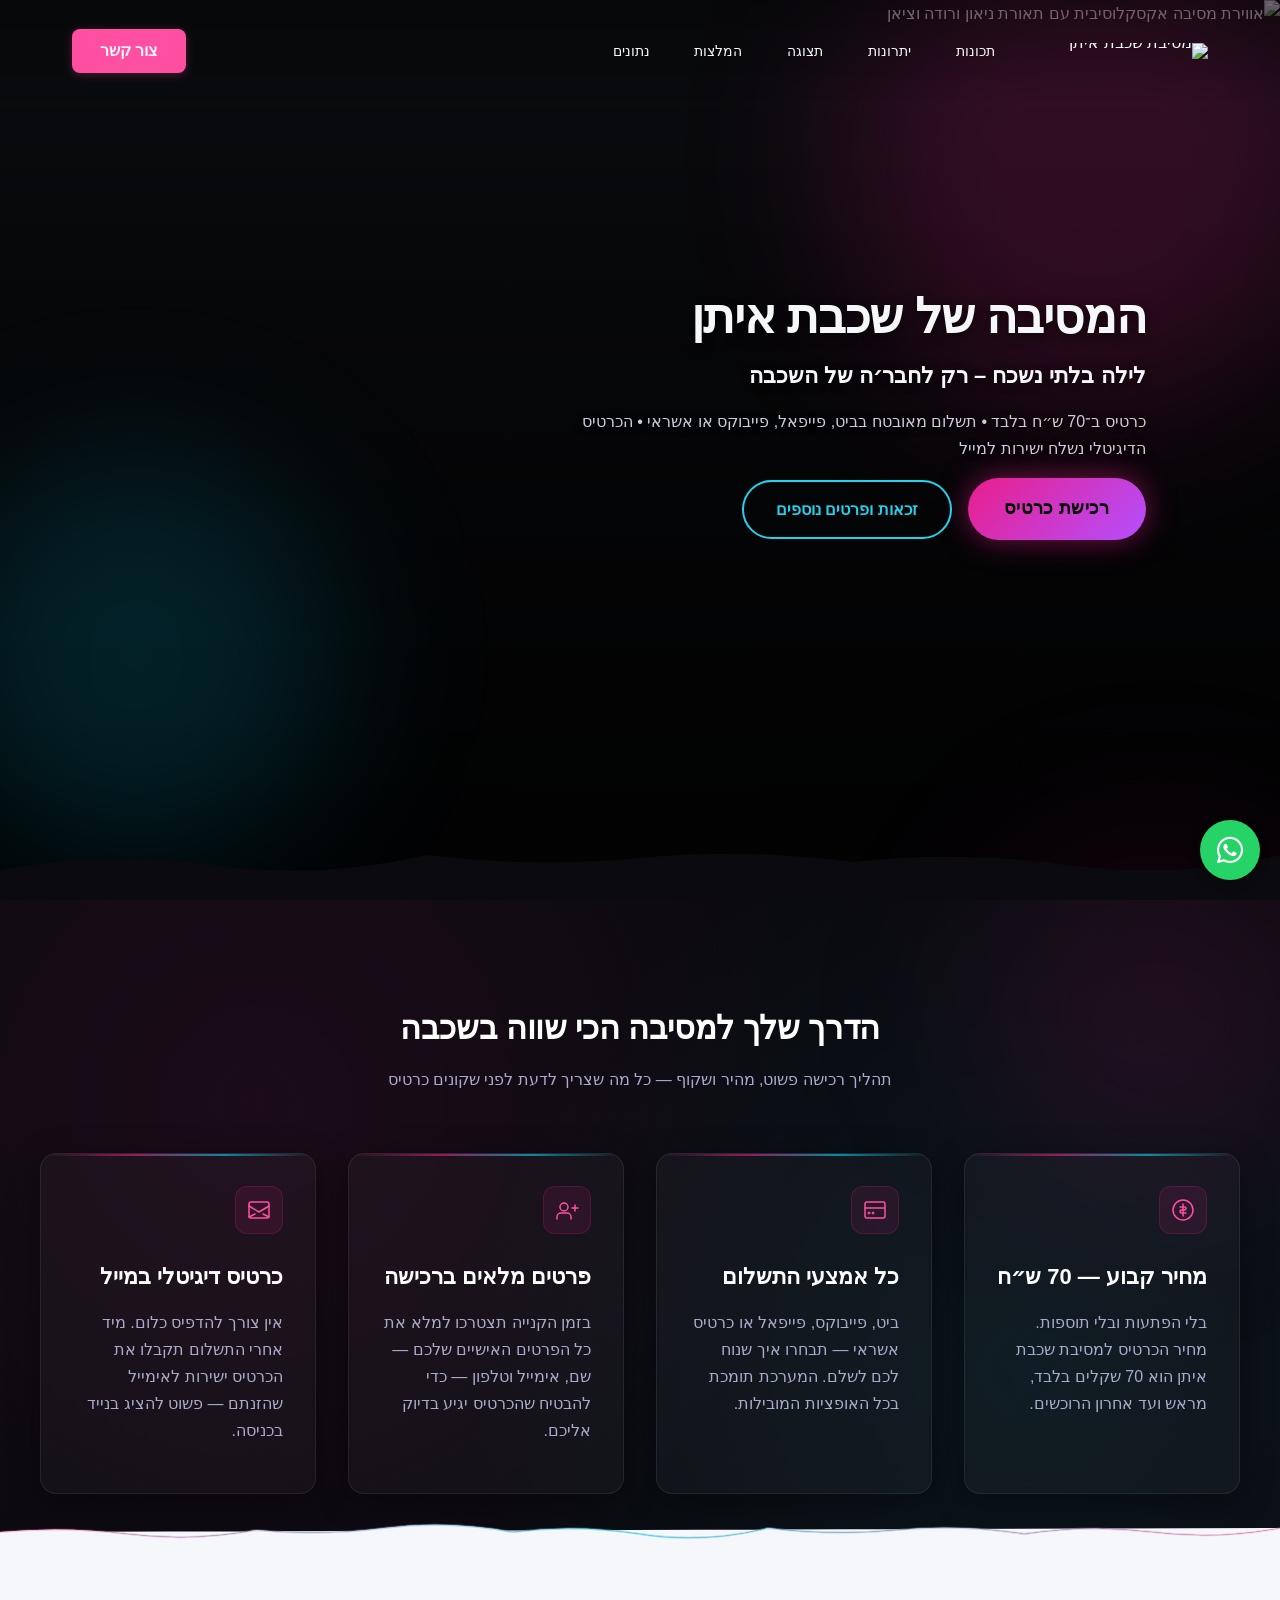
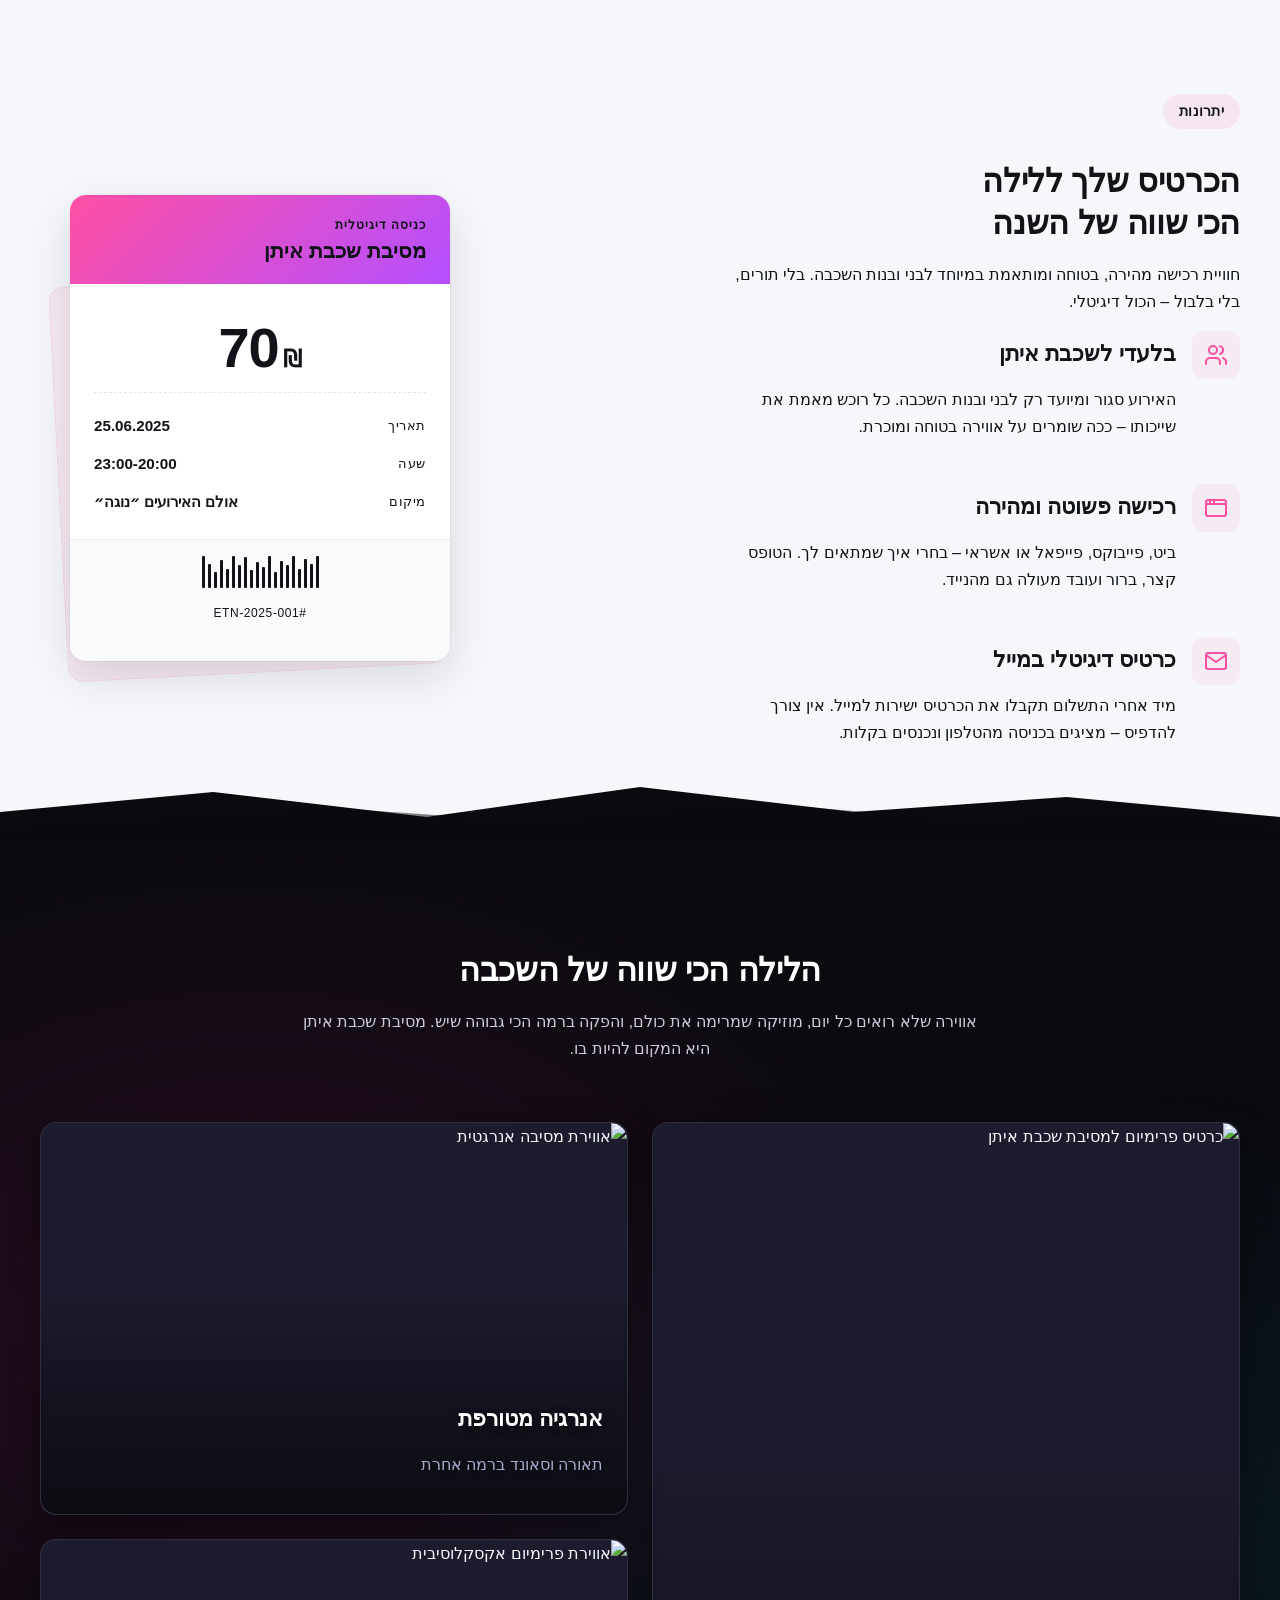
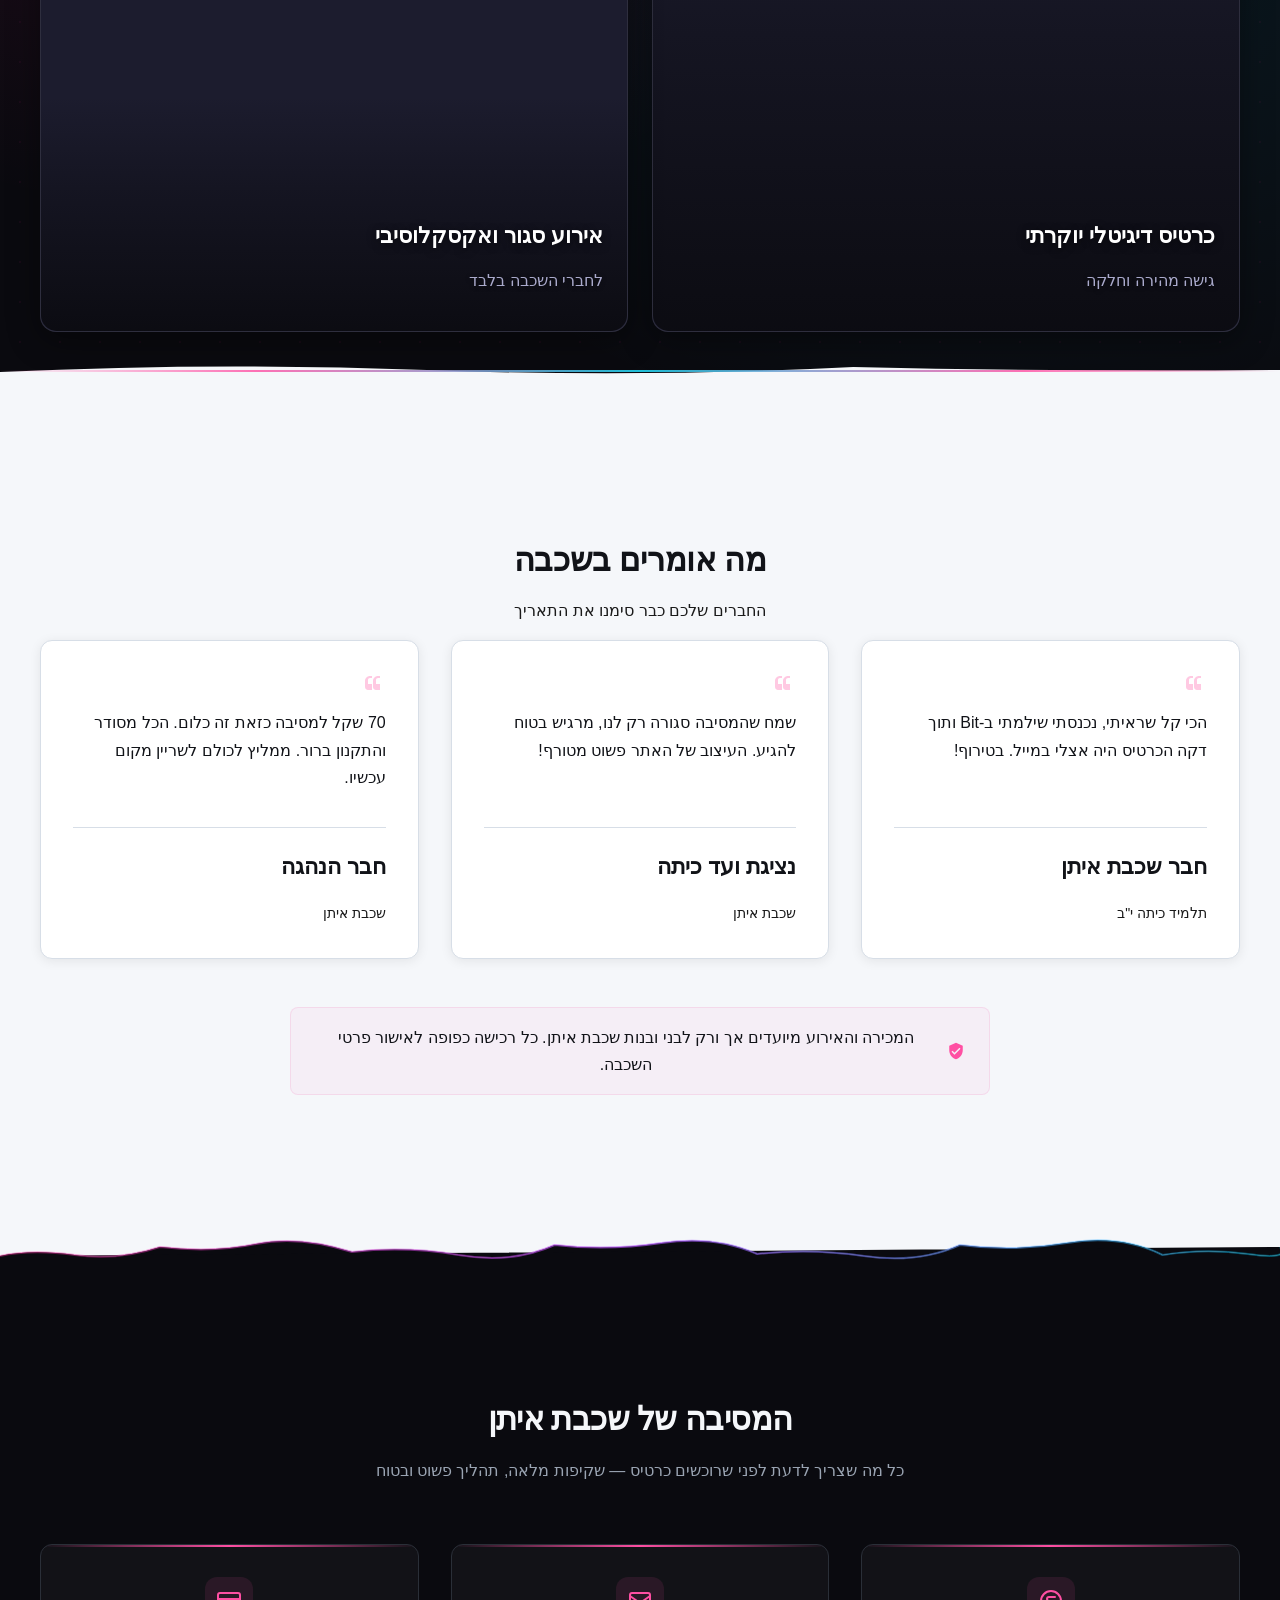
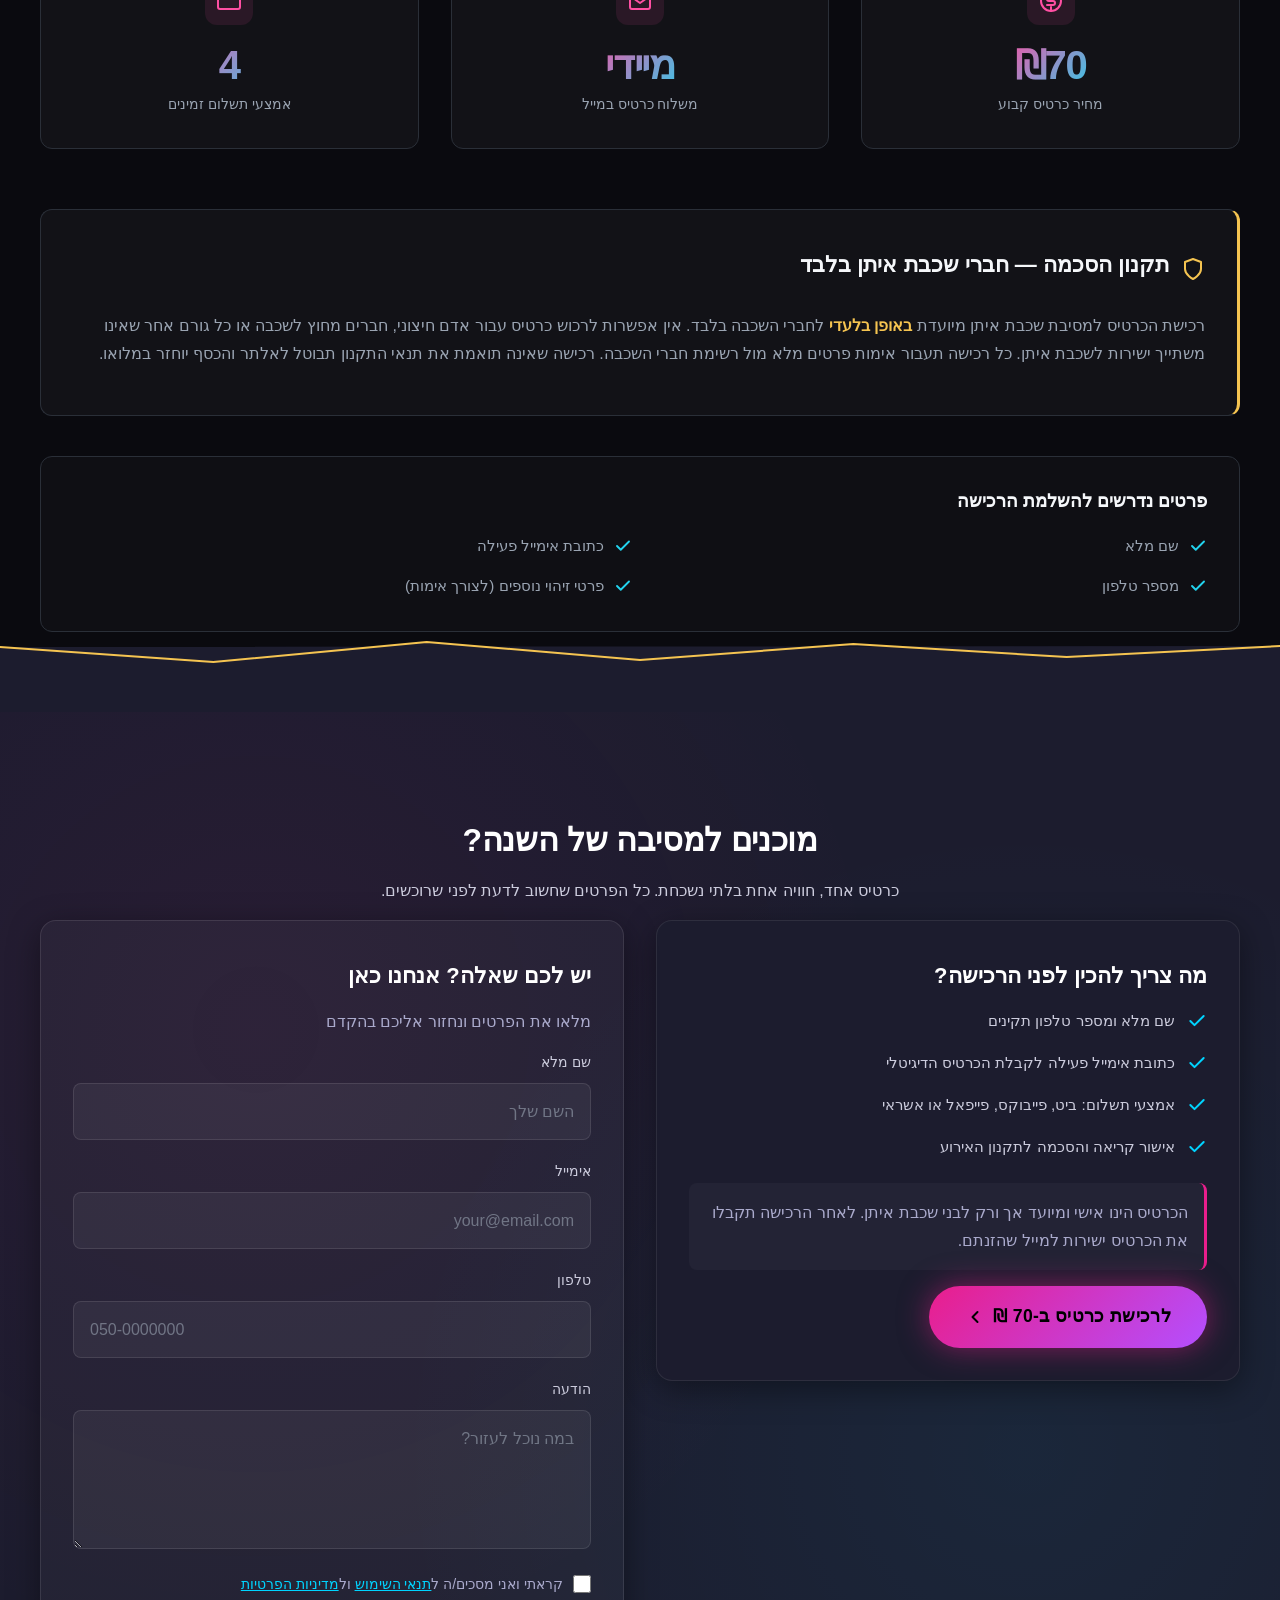
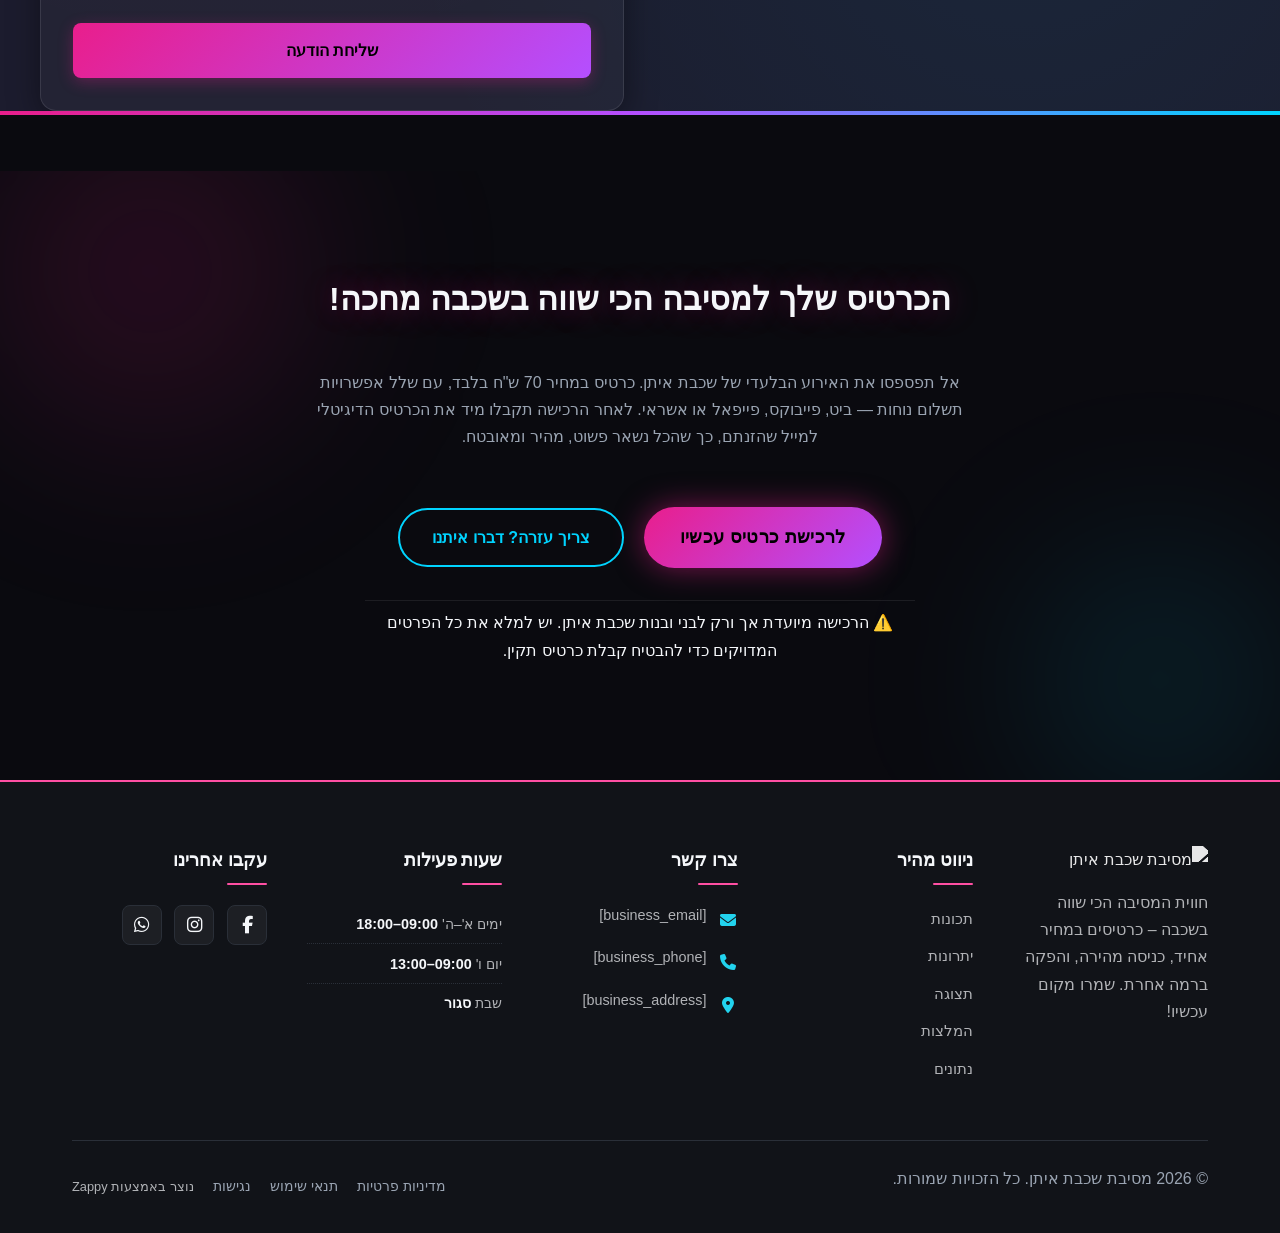
==== commit 4242791b: "Incremental sync: 1 page(s) — update_text" ====
--- a/public/index.html
+++ b/public/index.html
@@ -1 +1 @@
-<!doctype html><html dir="rtl" lang="he"><head><meta charset="UTF-8"><meta content="width=device-width,initial-scale=1" name="viewport"><meta content="index, follow" name="robots"><title>הזמן עכשיו את כרטיסך — מסיבת שכבת איתן</title><meta content="הצטרפו לחוויית המסיבה של שכבת איתן במחיר 70 ש״ח בלבד! רכשו כרטיס בקלי קלות עם מגוון אמצעי תשלום, וקבלו אותו מיד למייל. המקומות מוגבלים — אל תפספסו את האירוע השכבתי הכי מדובר!" name="description"><meta content="מסיבה, שכבת איתן, כרטיסים למסיבה, תשלום דיגיטלי, אירוע שכבתי" name="keywords"><link href="/assets/favicon.ico" rel="icon" type="image/x-icon"><link href="/assets/favicon-16x16.png" rel="icon" type="image/png" sizes="16x16"><link href="/assets/favicon-32x32.png" rel="icon" type="image/png" sizes="32x32"><link href="/assets/favicon-48x48.png" rel="icon" type="image/png" sizes="48x48"><link href="/assets/favicon-192x192.png" rel="icon" type="image/png" sizes="192x192"><link href="/assets/favicon-512x512.png" rel="icon" type="image/png" sizes="512x512"><link href="/assets/apple-touch-icon.png" rel="apple-touch-icon"><script>!function(){"use strict";var t="af73cdeb-d8e6-41ad-91fd-a6b50e1928a7",e="https://api.zappy5.com/api/analytics/track",a=18e5,n=2592e6,o=!0,i=!0,r=!0;var s=function(){var e="zappy_visitor_"+t,a=null;try{if(a=localStorage.getItem(e)){var o=JSON.parse(a),i=Date.now();if(i-o.created<n)return o.lastSeen=i,localStorage.setItem(e,JSON.stringify(o)),o.id}}catch(t){console.warn("Zappy Analytics: LocalStorage not available")}var r="zv_"+Date.now()+"_"+Math.random().toString(36).substr(2,9);try{localStorage.setItem(e,JSON.stringify({id:r,created:Date.now(),lastSeen:Date.now()}))}catch(t){}return r}(),c=function(){var e="zappy_session_"+t,n=null;try{if(n=sessionStorage.getItem(e)){var o=JSON.parse(n),i=Date.now();if(i-o.timestamp<a)return o.timestamp=i,sessionStorage.setItem(e,JSON.stringify(o)),o.id}}catch(t){console.warn("Zappy Analytics: SessionStorage not available")}var r="zs_"+Date.now()+"_"+Math.random().toString(36).substr(2,9);try{sessionStorage.setItem(e,JSON.stringify({id:r,timestamp:Date.now()}))}catch(t){}return r}();function l(a,n){n=n||{};var o={website_id:t,event_type:a,page_path:window.location.pathname,referrer:document.referrer||"direct",visitor_id:s,session_id:c,metadata:n};if(navigator.sendBeacon){var i=new Blob([JSON.stringify(o)],{type:"application/json"});navigator.sendBeacon(e,i)}else fetch(e,{method:"POST",headers:{"Content-Type":"application/json"},body:JSON.stringify(o),keepalive:!0}).catch(function(t){console.warn("Zappy Analytics: Failed to track event",t)})}o&&l("pageview",{title:document.title,url:window.location.href}),i&&document.addEventListener("click",function(t){var e=t.target;if("BUTTON"===e.tagName||e.closest("button")){var a="BUTTON"===e.tagName?e:e.closest("button");l("click",{element:"button",text:a.textContent.trim().substring(0,100),id:a.id||null,class:a.className||null})}else if("A"===e.tagName||e.closest("a")){var n="A"===e.tagName?e:e.closest("a");l("navigation",{element:"link",text:n.textContent.trim().substring(0,100),href:n.href,external:n.hostname!==window.location.hostname})}},!0),r&&document.addEventListener("submit",function(t){var e=t.target;l("form_submit",{form_id:e.id||null,form_name:e.name||null,form_action:e.action||null,form_method:e.method||"GET"})},!0);var d=Date.now();window.addEventListener("beforeunload",function(){l("page_unload",{time_on_page:Math.floor((Date.now()-d)/1e3),page_path:window.location.pathname})}),window.zappyAnalytics={track:l,getVisitorId:function(){return s},getSessionId:function(){return c}}}()</script><meta content="הזמן עכשיו את כרטיסך — מסיבת שכבת איתן" property="og:title"><meta content="הצטרפו לחוויית המסיבה של שכבת איתן במחיר 70 ש״ח בלבד! רכשו כרטיס בקלי קלות עם מגוון אמצעי תשלום, וקבלו אותו מיד למייל. המקומות מוגבלים — אל תפספסו את האירוע השכבתי הכי מדובר!" property="og:description"><meta content="summary_large_image" name="twitter:card"><meta content="הזמן עכשיו את כרטיסך — מסיבת שכבת איתן" name="twitter:title"><meta content="הצטרפו לחוויית המסיבה של שכבת איתן במחיר 70 ש״ח בלבד! רכשו כרטיס בקלי קלות עם מגוון אמצעי תשלום, וקבלו אותו מיד למייל. המקומות מוגבלים — אל תפספסו את האירוע השכבתי הכי מדובר!" name="twitter:description"><meta content="website" property="og:type"><meta content="he_IL" property="og:locale"><link href="https://cdnjs.cloudflare.com/ajax/libs/font-awesome/6.4.0/css/all.min.css" rel="stylesheet"><style>.skip-link{position:absolute;top:0;left:0;transform:translateY(-200%);padding:12px 18px;background:var(--bg-dark,#1a1a1a);color:var(--text-light,#fff);font-weight:600;border-radius:0 0 8px 0;z-index:10000}.skip-link:focus{transform:none;outline:2px solid var(--ring,#fff);outline-offset:2px}:focus-visible{outline:2px solid var(--ring,currentColor);outline-offset:3px}</style><link href="/assets/favicon.ico" rel="icon" type="image/x-icon"><link href="/assets/favicon-16x16.png" rel="icon" type="image/png" sizes="16x16"><link href="/assets/favicon-32x32.png" rel="icon" type="image/png" sizes="32x32"><link href="/assets/favicon-48x48.png" rel="icon" type="image/png" sizes="48x48"><link href="/assets/favicon-192x192.png" rel="icon" type="image/png" sizes="192x192"><link href="/assets/favicon-512x512.png" rel="icon" type="image/png" sizes="512x512"><link href="/assets/apple-touch-icon.png" rel="apple-touch-icon"><link href="https://cdn.jsdelivr.net/npm/vanilla-cookieconsent@3/dist/cookieconsent.css" rel="stylesheet"><script src="https://cdn.jsdelivr.net/npm/vanilla-cookieconsent@3/dist/cookieconsent.umd.js"></script><script src="https://cdn.jsdelivr.net/gh/mickidum/acc_toolbar/acctoolbar/acctoolbar.min.js"></script><link href="/styles.css" rel="stylesheet"><script>window.ZAPPY_WEBSITE_ID="af73cdeb-d8e6-41ad-91fd-a6b50e1928a7",window.ZAPPY_API_BASE="https://api.zappy5.com"</script><style id="zappy-dropdown-submenu-styles">#navMenu li:has(.sub-menu),.nav-menu li:has(.sub-menu),.navbar li:has(.sub-menu),nav li:has(.sub-menu){position:relative}#navMenu .sub-menu,.nav-menu .sub-menu,.navbar .sub-menu,nav .sub-menu{display:block!important;position:absolute!important;top:100%;left:0;min-width:220px;background:#fff;border-radius:8px;box-shadow:0 8px 25px rgba(0,0,0,.15);padding:8px 0;opacity:0;visibility:hidden;transform:translateY(10px);transition:all .3s ease;z-index:1000;list-style:none;pointer-events:none}#navMenu li:hover>.sub-menu,.nav-menu li:hover>.sub-menu,.navbar li:hover>.sub-menu,nav li:hover>.sub-menu{opacity:1!important;visibility:visible!important;transform:translateY(0)!important;pointer-events:auto!important}.sub-menu li{list-style:none;margin:0;padding:0}.sub-menu a{display:block!important;padding:10px 16px!important;color:var(--text-dark,#333)!important;font-weight:500;text-decoration:none;white-space:nowrap;transition:background-color .2s}.sub-menu .zappy-nav-child>a{padding-left:28px!important;font-size:.9em!important;opacity:.85!important}[dir=rtl] .sub-menu .zappy-nav-child>a,html[lang=ar] .sub-menu .zappy-nav-child>a,html[lang=he] .sub-menu .zappy-nav-child>a{padding-left:10px!important;padding-right:28px!important}.sub-menu .zappy-nav-parent>a{font-weight:600!important}.sub-menu a:hover{background-color:#f5f5f5}[dir=rtl] .nav-menu .sub-menu,[dir=rtl] .navbar .sub-menu,[dir=rtl] nav .sub-menu,html[lang=ar] .nav-menu .sub-menu,html[lang=ar] .navbar .sub-menu,html[lang=ar] nav .sub-menu,html[lang=he] .nav-menu .sub-menu,html[lang=he] .navbar .sub-menu,html[lang=he] nav .sub-menu{left:auto!important;right:0!important}.sub-menu:empty,.sub-menu:not(:has(li)):not(:has(> a)),.sub-menu:not(:has(li:not(.zappy-hidden-menu-item))):not(:has(> a)){display:none!important;opacity:0!important;visibility:hidden!important;pointer-events:none!important}li:has(.menu-group-title):hover>.sub-menu{opacity:1!important;visibility:visible!important;transform:translateY(0)!important;pointer-events:auto!important}#navMenu>li>.menu-group-title,.nav-menu>li>.menu-group-title{display:inline-block;padding:.5rem 1rem;cursor:default;user-select:none}@media (max-width:768px){#navMenu .sub-menu,.nav-menu .sub-menu,.navbar .sub-menu,nav .sub-menu{position:static!important;transform:none!important;box-shadow:none!important;background:0 0!important;max-height:0;overflow:hidden;opacity:0;visibility:hidden;transition:max-height .3s ease,opacity .3s ease;padding:0!important;border-radius:0!important}#navMenu .sub-menu.mobile-expanded,.nav-menu .sub-menu.mobile-expanded,.navbar .sub-menu.mobile-expanded{max-height:none!important;overflow-y:visible!important;opacity:1!important;visibility:visible!important;padding:8px 0 8px 16px!important}[dir=rtl] .sub-menu.mobile-expanded,html[lang=he] .sub-menu.mobile-expanded{padding:8px 16px 8px 0!important}#navMenu li:hover>.sub-menu,.nav-menu li:hover>.sub-menu,.navbar li:hover>.sub-menu,nav li:hover>.sub-menu{opacity:0;visibility:hidden;pointer-events:none}#navMenu li>.sub-menu.mobile-expanded,.nav-menu li>.sub-menu.mobile-expanded,.navbar li>.sub-menu.mobile-expanded,nav li>.sub-menu.mobile-expanded{opacity:1!important;visibility:visible!important;pointer-events:auto!important}#navMenu li:has(.sub-menu),.nav-menu li:has(.sub-menu),.navbar li:has(.sub-menu),nav li:has(.sub-menu){display:flex!important;flex-wrap:wrap!important;align-items:center!important;position:relative!important;min-height:44px!important}#navMenu li:has(.sub-menu)>a,.nav-menu li:has(.sub-menu)>a,.navbar li:has(.sub-menu)>a,nav li:has(.sub-menu)>a{flex:1!important;min-width:0!important}#navMenu li:has(.sub-menu)>.menu-group-title,.nav-menu li:has(.sub-menu)>.menu-group-title,.navbar li:has(.sub-menu)>.menu-group-title,nav li:has(.sub-menu)>.menu-group-title{flex:1!important;min-width:0!important;padding:0!important;line-height:inherit!important}#navMenu li:has(.sub-menu)>.sub-menu,.nav-menu li:has(.sub-menu)>.sub-menu,.navbar li:has(.sub-menu)>.sub-menu,nav li:has(.sub-menu)>.sub-menu{flex-basis:100%!important;width:100%!important}#navMenu li:has(.sub-menu)>a [class*=arrow],#navMenu li:has(.sub-menu)>a [class*=chevron],.nav-menu li:has(.sub-menu)>a .fa-angle-down,.nav-menu li:has(.sub-menu)>a .fa-chevron-down,.nav-menu li:has(.sub-menu)>a [class*=arrow],.nav-menu li:has(.sub-menu)>a [class*=chevron],nav li:has(.sub-menu)>a [class*=arrow],nav li:has(.sub-menu)>a [class*=chevron]{display:none!important;visibility:hidden!important}.mobile-submenu-toggle{display:flex!important;align-items:center!important;justify-content:center!important;width:44px!important;height:auto!important;background:0 0!important;border:none!important;cursor:pointer!important;color:var(--text-light)!important;position:static!important;flex-shrink:0!important;align-self:stretch!important;z-index:2!important;padding:0!important;margin:0!important}.mobile-submenu-toggle::after{content:''!important;width:0!important;height:0!important;border-left:6px solid transparent!important;border-right:6px solid transparent!important;border-top:7px solid currentColor!important;transition:transform .3s ease!important}.mobile-submenu-toggle.expanded::after{transform:rotate(180deg)!important}.sub-menu a{padding:10px 0!important;display:block!important;color:var(--text-light)!important;white-space:normal!important}.sub-menu .zappy-nav-child>a{padding-left:28px!important;font-size:.9em!important;opacity:.85!important}[dir=rtl] .sub-menu .zappy-nav-child>a,html[lang=ar] .sub-menu .zappy-nav-child>a,html[lang=he] .sub-menu .zappy-nav-child>a{padding-left:0!important;padding-right:28px!important}.sub-menu .zappy-nav-parent>a{font-weight:600!important}#navMenu.active,.nav-menu.active{max-width:100vw!important;overflow-x:hidden!important;box-sizing:border-box!important}.navbar .sub-menu li a,.zappy-products-dropdown .sub-menu a,nav.navbar .sub-menu li a{color:var(--text-light)!important}}@media (min-width:769px){.mobile-submenu-toggle{display:none!important}}</style><style id="zappy-widget-visibility">html[dir=rtl] .whatsapp-float{right:20px!important;left:auto!important}html:not([dir]) .whatsapp-float,html[dir=ltr] .whatsapp-float{left:20px!important;right:auto!important}html[dir=rtl] #mic-access-tool-general-button,html[dir=rtl] #mic-init-access-tool #mic-access-tool-general-button,html[dir=rtl] #mic-init-access-tool .mic-access-tool-general-button,html[dir=rtl] ._access-icon,html[dir=rtl] .mic-access-tool-general-button{left:20px!important;right:auto!important}html:not([dir]) #mic-access-tool-general-button,html:not([dir]) #mic-init-access-tool #mic-access-tool-general-button,html:not([dir]) #mic-init-access-tool .mic-access-tool-general-button,html:not([dir]) ._access-icon,html:not([dir]) .mic-access-tool-general-button,html[dir=ltr] #mic-access-tool-general-button,html[dir=ltr] #mic-init-access-tool #mic-access-tool-general-button,html[dir=ltr] #mic-init-access-tool .mic-access-tool-general-button,html[dir=ltr] ._access-icon,html[dir=ltr] .mic-access-tool-general-button{right:20px!important;left:auto!important}@media (max-width:768px){.whatsapp-float{display:flex!important}}@media (min-width:769px){.whatsapp-float{display:flex!important}}@media (max-width:768px){#mic-access-tool-general-button,#mic-init-access-tool #mic-access-tool-general-button,#mic-init-access-tool .mic-access-tool-general-button,._access-icon,.mic-access-tool-general-button{display:flex!important;visibility:visible!important;opacity:1!important;pointer-events:auto!important}#mic-access-tool-box.opened-mic-access-tool,#mic-init-access-tool #mic-access-tool-box.opened-mic-access-tool,.mic-access-tool-box.opened-mic-access-tool{visibility:visible!important;opacity:1!important;pointer-events:auto!important}}@media (min-width:769px){#mic-access-tool-general-button,#mic-init-access-tool #mic-access-tool-general-button,#mic-init-access-tool .mic-access-tool-general-button,._access-icon,.mic-access-tool-general-button{display:flex!important;visibility:visible!important;opacity:1!important;pointer-events:auto!important}#mic-access-tool-box.opened-mic-access-tool,#mic-init-access-tool #mic-access-tool-box.opened-mic-access-tool,.mic-access-tool-box.opened-mic-access-tool{visibility:visible!important;opacity:1!important;pointer-events:auto!important}}</style></head><body><a href="#main" class="skip-link">דלג לתוכן הראשי</a><nav class="navbar" dir="rtl"><button class="mobile-toggle" aria-label="Menu" id="mobileToggle"><svg viewBox="0 0 24 24" fill="none" class="hamburger-icon" height="24" width="24"><path d="M3 12h18M3 6h18M3 18h18" stroke="currentColor" stroke-width="2" stroke-linecap="round"/></svg> <svg viewBox="0 0 24 24" fill="none" class="close-icon" height="24" width="24" style="display:none"><path d="M18 6L6 18M6 6l12 12" stroke="currentColor" stroke-width="2" stroke-linecap="round"/></svg></button> <button class="phone-header-btn" aria-label="Call" data-phone="[business_phone]"><svg viewBox="0 0 24 24" fill="currentColor" width="20" height="20"><path d="M22 16.92v3a2 2 0 0 1-2.18 2 19.79 19.79 0 0 1-8.63-3.07 19.5 19.5 0 0 1-6-6 19.79 19.79 0 0 1-3.07-8.67A2 2 0 0 1 4.11 2h3a2 2 0 0 1 2 1.72 12.84 12.84 0 0 0 .7 2.81 2 2 0 0 1-.45 2.11L8.09 9.91a16 16 0 0 0 6 6l1.27-1.27a2 2 0 0 1 2.11-.45 12.84 12.84 0 0 0 2.81.7A2 2 0 0 1 22 16.92z"/></svg></button><div class="nav-container"><div class="nav-right-group"><div class="nav-brand"><a href="/" class="logo-link"><img alt="מסיבת שכבת איתן" src="/assets/site-----image-1.webp" class="logo"></a></div><ul class="nav-menu" id="navMenu"><li><a href="#features">תכונות</a></li><li><a href="#benefits">יתרונות</a></li><li><a href="#showcase">תצוגה</a></li><li><a href="#testimonials">המלצות</a></li><li><a href="#stats">נתונים</a></li><li class="mobile-contact-link nav-cta-mobile-item"><a href="#contact" class="nav-cta-btn">צור קשר</a></li></ul></div><div class="nav-cta-container"><a href="#contact" class="nav-cta-btn">צור קשר</a></div></div></nav><script>window.addEventListener("load",function(){const e=document.querySelector(".navbar, nav, header");if(!e)return void console.log("[Navbar] Navbar element not found");let t=document.getElementById("mobileToggle")||document.querySelector(".mobile-toggle")||document.querySelector(".hamburger")||document.querySelector(".hamburger-menu")||document.querySelector(".menu-toggle")||document.querySelector(".burger-menu")||document.querySelector('[aria-label="Menu"]')||document.querySelector('[aria-label="תפריט"]');const o=document.querySelector(".phone-header-btn"),n=window.getComputedStyle(e);let r=n.backgroundColor;if(console.log("[Navbar] Initial navbar background:",r),"transparent"===r||"rgba(0, 0, 0, 0)"===r||r.startsWith("rgba")&&r.includes(", 0)")){const e=n.backgroundImage;if(e&&"none"!==e)console.log("[Navbar] Navbar has background image/gradient, using dark text"),r="rgb(240, 240, 240)";else{const e=window.getComputedStyle(document.body).backgroundColor;console.log("[Navbar] Navbar transparent, using body background:",e),r=e}}const a=r.match(/\d+/g);if(a&&a.length>=3){const e=(.299*parseInt(a[0])+.587*parseInt(a[1])+.114*parseInt(a[2]))/255;console.log("[Navbar] Mobile button colors preserved from Claude CSS (luminance:",e.toFixed(2)+")");const n=document.createElement("style");n.id="zappy-mobile-nav-fix";document.documentElement.lang;document.documentElement.dir,n.textContent='\n        /* Hide mobile buttons on desktop, show only on mobile */\n        @media (min-width: 769px) {\n          .mobile-toggle,\n          .phone-header-btn {\n            display: none !important;\n          }\n        }\n        \n        /* Show and position mobile buttons correctly on mobile */\n        @media (max-width: 768px) {\n          .navbar,\n          nav.navbar {\n            min-height: 70px !important;\n          }\n\n          .mobile-toggle,\n          .phone-header-btn {\n            position: absolute !important;\n            top: 0 !important;\n            bottom: 0 !important;\n            margin-top: auto !important;\n            margin-bottom: auto !important;\n            transform: none !important;\n            z-index: 1001 !important;\n            display: flex !important;\n            align-items: center !important;\n            justify-content: center !important;\n            width: 36px !important;\n            height: 36px !important;\n            border-radius: 50% !important;\n            border: none !important;\n            cursor: pointer !important;\n            padding: 6px !important;\n            background: none !important;\n            color: var(--nav-text, var(--text-light)) !important;\n            touch-action: manipulation !important;\n            -webkit-tap-highlight-color: transparent !important;\n          }\n\n          html[data-zappy-site-type="ecommerce"] .phone-header-btn,\n          body[data-zappy-site-type="ecommerce"] .phone-header-btn,\n          html[data-zappy-site-type="ecommerce"] header .phone-header-btn,\n          html[data-zappy-site-type="ecommerce"] nav .phone-header-btn {\n            display: none !important;\n            visibility: hidden !important;\n            width: 0 !important;\n            height: 0 !important;\n            min-width: 0 !important;\n            overflow: hidden !important;\n          }\n          \n          /* LTR positioning (default): hamburger LEFT, phone RIGHT */\n          html:not([dir="rtl"]):not([lang="he"]):not([lang="ar"]) .mobile-toggle,\n          html[dir="ltr"] .mobile-toggle {\n            left: 12px !important;\n            right: auto !important;\n          }\n          html:not([dir="rtl"]):not([lang="he"]):not([lang="ar"]) .phone-header-btn,\n          html[dir="ltr"] .phone-header-btn {\n            right: 12px !important;\n            left: auto !important;\n          }\n          \n          /* RTL positioning: hamburger RIGHT, phone LEFT */\n          html[dir="rtl"] .mobile-toggle,\n          html[lang="he"] .mobile-toggle,\n          html[lang="ar"] .mobile-toggle {\n            right: 12px !important;\n            left: auto !important;\n          }\n          html[dir="rtl"] .phone-header-btn,\n          html[lang="he"] .phone-header-btn,\n          html[lang="ar"] .phone-header-btn {\n            left: 12px !important;\n            right: auto !important;\n          }\n          \n          /* CRITICAL: Ensure nav-container has min-height on mobile */\n          /* All children are positioned absolutely/fixed on mobile, so height:auto collapses to 0 */\n          .nav-container {\n            min-height: 70px !important;\n            position: relative !important;\n          }\n          \n          /* Ensure SVG icons are properly sized and inherit color */\n          .mobile-toggle svg,\n          .phone-header-btn svg {\n            width: 24px !important;\n            height: 24px !important;\n            /* Don\'t force display - let JavaScript control hamburger/close toggle */\n          }\n          \n          /* Reset nav-cta-container on mobile - remove desktop box-shadow/padding */\n          /* that creates a visible ghost box when CTA button is hidden */\n          .nav-cta-container {\n            box-shadow: none !important;\n            padding: 0 !important;\n          }\n          \n          /* Hide nav-cta-container entirely on mobile when there\'s no lang-switcher */\n          /* (only the CTA button is inside, and it\'s hidden on mobile) */\n          .nav-cta-container:not(:has(.lang-switcher)) {\n            display: none !important;\n          }\n          \n          /* CRITICAL: Prevent hero image fade gradient from bleeding over headline text */\n          /* The .image-fade-gradient has bottom: -30px (extends below parent) */\n          /* On mobile stacked layout, this overlaps the h1 text below the image */\n          .hero-image-column {\n            overflow: hidden !important;\n          }\n          .image-fade-gradient {\n            bottom: 0 !important;\n          }\n          \n          /* Hide desktop language switcher on mobile - hamburger menu handles it */\n          /* High specificity to override stored CSS */\n          .lang-switcher,\n          .nav-cta-container .lang-switcher,\n          .nav-container .lang-switcher,\n          .navbar .lang-switcher,\n          .navbar .nav-cta-container .lang-switcher {\n            display: none !important;\n          }\n        }\n      ';const r=document.getElementById("zappy-mobile-nav-fix");r&&r.remove(),document.head.appendChild(n),console.log("[Navbar] Critical CSS injected for mobile nav positioning");const i=window.innerWidth<=768;if(t){const e=t.querySelector(".hamburger-icon"),o=t.querySelector(".close-icon");e&&(e.style.setProperty("width","24px","important"),e.style.setProperty("height","24px","important"),e.style.setProperty("display","block","important")),o&&(o.style.setProperty("width","24px","important"),o.style.setProperty("height","24px","important"),o.style.setProperty("display","none","important")),i?(t.style.setProperty("position","absolute","important"),t.style.setProperty("top","0","important"),t.style.setProperty("bottom","0","important"),t.style.setProperty("margin-top","auto","important"),t.style.setProperty("margin-bottom","auto","important"),t.style.setProperty("transform","none","important"),t.style.setProperty("z-index","1001","important"),t.style.removeProperty("left"),t.style.removeProperty("right"),console.log("[Navbar] Mobile toggle positioning applied (mobile viewport)")):(t.style.removeProperty("position"),t.style.removeProperty("top"),t.style.removeProperty("transform"),t.style.removeProperty("z-index"),t.style.removeProperty("left"),t.style.removeProperty("right"),console.log("[Navbar] Desktop viewport - cleared mobile toggle inline positioning"))}if(o){const e=o.querySelector("svg");e&&(e.style.width="24px",e.style.height="24px",e.setAttribute("width","24"),e.setAttribute("height","24")),i?(o.style.setProperty("position","absolute","important"),o.style.setProperty("top","0","important"),o.style.setProperty("bottom","0","important"),o.style.setProperty("margin-top","auto","important"),o.style.setProperty("margin-bottom","auto","important"),o.style.setProperty("transform","none","important"),o.style.setProperty("z-index","1001","important"),o.style.removeProperty("left"),o.style.removeProperty("right"),console.log("[Navbar] Phone button positioning applied (mobile viewport)")):(o.style.removeProperty("position"),o.style.removeProperty("top"),o.style.removeProperty("transform"),o.style.removeProperty("z-index"),o.style.removeProperty("left"),o.style.removeProperty("right"),console.log("[Navbar] Desktop viewport - cleared phone button inline positioning"))}}else console.log("[Navbar] Could not parse background color:",r);t=document.getElementById("mobileToggle")||document.querySelector(".mobile-toggle")||document.querySelector(".hamburger")||document.querySelector(".hamburger-menu")||document.querySelector(".menu-toggle")||document.querySelector(".burger-menu")||document.querySelector('[aria-label="Menu"]')||document.querySelector('[aria-label="תפריט"]');const i=document.getElementById("navMenu")||document.querySelector(".nav-menu")||document.querySelector(".nav-links")||document.querySelector("nav ul:not(.submenu)");if(!t||!i)return void console.log("[Navbar] Mobile toggle or menu not found:",{toggle:!!t,menu:!!i});i.id||(i.id="navMenu"),console.log("[Navbar] Initializing mobile menu...");const l=t.cloneNode(!0);t.parentNode.replaceChild(l,t);var s=0;function p(e){var t=Date.now();t-s<300||(s=t,function(e){e.preventDefault(),e.stopPropagation();const t=l.querySelector(".hamburger-icon"),o=l.querySelector(".close-icon");i.classList.contains("active")?(i.classList.remove("active"),t&&t.style.setProperty("display","block","important"),o&&o.style.setProperty("display","none","important"),document.body.style.overflow="",document.body.classList.remove("menu-open"),console.log("[Navbar] Menu closed")):(i.classList.add("active"),t&&t.style.setProperty("display","none","important"),o&&o.style.setProperty("display","block","important"),document.body.style.overflow="hidden",document.body.classList.add("menu-open"),console.log("[Navbar] Menu opened"))}(e))}l.addEventListener("click",p),l.addEventListener("touchend",p),document.addEventListener("keydown",function(e){if(("Escape"===e.key||"Esc"===e.key)&&i.classList.contains("active")){const e=l.querySelector(".hamburger-icon"),t=l.querySelector(".close-icon");i.classList.remove("active"),e&&e.style.setProperty("display","block","important"),t&&t.style.setProperty("display","none","important"),document.body.style.overflow="",document.body.classList.remove("menu-open"),console.log("[Navbar] Menu closed (Escape)")}}),i.querySelectorAll("a").forEach(function(e){e.addEventListener("click",function(){if("#"===this.getAttribute("href"))return;const e=l.querySelector(".hamburger-icon"),t=l.querySelector(".close-icon");i.classList.remove("active"),e&&e.style.setProperty("display","block","important"),t&&t.style.setProperty("display","none","important"),document.body.style.overflow="",document.body.classList.remove("menu-open"),console.log("[Navbar] Menu closed (link clicked)")})});var m=i.querySelectorAll(".dropdown-toggle");m.forEach(function(e){e.addEventListener("click",function(e){e.preventDefault(),e.stopPropagation();var t=this.closest(".nav-dropdown");t&&(t.parentNode.querySelectorAll(".nav-dropdown.open").forEach(function(e){e!==t&&e.classList.remove("open")}),t.classList.toggle("open"),console.log("[Navbar] Dropdown toggled:",t.classList.contains("open")?"open":"closed"))})}),document.addEventListener("click",function(e){e.target.closest(".nav-dropdown")||document.querySelectorAll(".nav-dropdown.open").forEach(function(e){e.classList.remove("open")})}),console.log("[Navbar] Dropdown handlers initialized for "+m.length+" dropdowns"),o&&o.addEventListener("click",function(){const e=document.querySelectorAll('a[href^="tel:"]'),t=e.length>0?e[0].getAttribute("href").replace("tel:",""):"[business_phone]";window.location.href="tel:"+t,console.log("[Navbar] Phone button clicked")}),console.log("[Navbar] Mobile menu initialized successfully")})</script><main id="main"><section class="index-hero-section" data-band-index="0" data-layout-spec="בית-hero" id="hero" data-hero-type="fullscreen-scrim"><div class="hero-bg-container"><img alt="אווירת מסיבה אקסקלוסיבית עם תאורת ניאון ורודה וציאן" src="/assets/site-index-hero-image-1.webp" data-context="Cinematic late-night party atmosphere with neon light streaks (pink and cyan), subtle crowd silhouettes in a dark club/lounge setting, premium event vibe, abstract bokeh lights, energetic mood suitable for an exclusive school party ticket sale." data-placeholder="index-hero-image-1" height="600" loading="eager" width="1200" class="hero-bg-image" data-hero-bg="true" fetchpriority="high"><div class="hero-scrim" aria-hidden="true"></div></div><div class="hero-neon-orb hero-neon-orb-pink" aria-hidden="true"></div><div class="hero-neon-orb hero-neon-orb-cyan" aria-hidden="true"></div><div class="hero-content"><h1 class="hero-title">המסיבה של שכבת איתן</h1><h3 class="hero-subtitle">לילה בלתי נשכח – רק לחבר׳ה של השכבה</h3><p class="hero-description">כרטיס ב־70 ש״ח בלבד • תשלום מאובטח בביט, פייפאל, פייבוקס או אשראי • הכרטיס הדיגיטלי נשלח ישירות למייל</p><div class="hero-ctas"><a href="#buy-ticket" class="hero-cta-primary">רכישת כרטיס</a> <a href="#details" class="hero-cta-secondary">זכאות ופרטים נוספים</a></div></div><div class="hero-divider-wrapper" aria-hidden="true"><svg viewBox="0 0 1200 80" xmlns="http://www.w3.org/2000/svg" aria-hidden="true" data-no-icon-edit="true" preserveAspectRatio="none"><defs><linearGradient id="neonFade" x1="0%" x2="100%" y1="0%" y2="0%"><stop offset="0%" stop-color="var(--secondary)" stop-opacity="0.4"/><stop offset="50%" stop-color="var(--secondary)" stop-opacity="0.15"/><stop offset="100%" stop-color="var(--secondary)" stop-opacity="0"/></linearGradient></defs><path d="M0,80 L0,50 Q100,30 200,45 T400,35 Q500,48 600,38 T800,42 Q900,30 1000,45 T1200,35 L1200,80 Z" fill="#0A0A0F"/><path d="M0,80 L0,52 Q100,32 200,47 T400,37 Q500,50 600,40 T800,44 Q900,32 1000,47 T1200,37 L1200,80 Z" fill="#0A0A0F"/></svg></div></section><section class="index-features-section" data-band-index="1" data-layout-spec="בית-features" id="features" dir="rtl"><div class="index-features-section__bg-decor" aria-hidden="true"></div><div class="index-features-section__container"><div class="index-features-section__intro"><h2 class="index-features-section__title">הדרך שלך למסיבה הכי שווה בשכבה</h2><p class="index-features-section__subtitle">תהליך רכישה פשוט, מהיר ושקוף — כל מה שצריך לדעת לפני שקונים כרטיס</p></div><div class="index-features-section__grid"><article class="index-features-section__card"><div class="index-features-section__card-icon-wrapper"><svg viewBox="0 0 24 24" fill="none" data-element-type="icon" data-icon-type="svg" class="index-features-section__card-icon" xmlns="http://www.w3.org/2000/svg"><circle cx="12" cy="12" r="10" stroke="currentColor" stroke-width="1.5"/><path d="M12 6V18M9 9H13.5C14.3284 9 15 9.67157 15 10.5C15 11.3284 14.3284 12 13.5 12H10.5C9.67157 12 9 12.6716 9 13.5C9 14.3284 9.67157 15 10.5 15H15" stroke="currentColor" stroke-width="1.5" stroke-linecap="round" stroke-linejoin="round"/></svg></div><h3 class="index-features-section__card-title">מחיר קבוע — 70 ש״ח</h3><p class="index-features-section__card-text">בלי הפתעות ובלי תוספות. מחיר הכרטיס למסיבת שכבת איתן הוא 70 שקלים בלבד, מראש ועד אחרון הרוכשים.</p></article><article class="index-features-section__card"><div class="index-features-section__card-icon-wrapper"><svg viewBox="0 0 24 24" fill="none" data-element-type="icon" data-icon-type="svg" class="index-features-section__card-icon" xmlns="http://www.w3.org/2000/svg"><rect height="16" width="20" x="2" y="4" rx="2" stroke="currentColor" stroke-width="1.5"/><line x1="2" x2="22" y1="10" y2="10" stroke="currentColor" stroke-width="1.5"/><circle cx="6" cy="15" r="1" fill="currentColor"/><circle cx="10" cy="15" r="1" fill="currentColor"/></svg></div><h3 class="index-features-section__card-title">כל אמצעי התשלום</h3><p class="index-features-section__card-text">ביט, פייבוקס, פייפאל או כרטיס אשראי — תבחרו איך שנוח לכם לשלם. המערכת תומכת בכל האופציות המובילות.</p></article><article class="index-features-section__card"><div class="index-features-section__card-icon-wrapper"><svg viewBox="0 0 24 24" fill="none" data-element-type="icon" data-icon-type="svg" class="index-features-section__card-icon" xmlns="http://www.w3.org/2000/svg"><path d="M16 21V19C16 16.7909 14.2091 15 12 15H6C3.79086 15 2 16.7909 2 19V21" stroke="currentColor" stroke-width="1.5" stroke-linecap="round"/><circle cx="9" cy="9" r="4" stroke="currentColor" stroke-width="1.5"/><path d="M20 7V13M23 10H17" stroke="currentColor" stroke-width="1.5" stroke-linecap="round"/></svg></div><h3 class="index-features-section__card-title">פרטים מלאים ברכישה</h3><p class="index-features-section__card-text">בזמן הקנייה תצטרכו למלא את כל הפרטים האישיים שלכם — שם, אימייל וטלפון — כדי להבטיח שהכרטיס יגיע בדיוק אליכם.</p></article><article class="index-features-section__card"><div class="index-features-section__card-icon-wrapper"><svg viewBox="0 0 24 24" fill="none" data-element-type="icon" data-icon-type="svg" class="index-features-section__card-icon" xmlns="http://www.w3.org/2000/svg"><path d="M4 4H20C21.1046 4 22 4.89543 22 6V18C22 19.1046 21.1046 20 20 20H4C2.89543 20 2 19.1046 2 18V6C2 4.89543 2.89543 4 4 4Z" stroke="currentColor" stroke-width="1.5"/><path d="M22 8L12 14L2 8" stroke="currentColor" stroke-width="1.5" stroke-linecap="round" stroke-linejoin="round"/><path d="M8 16L2 19" stroke="currentColor" stroke-width="1.5" stroke-linecap="round"/><path d="M16 16L22 19" stroke="currentColor" stroke-width="1.5" stroke-linecap="round"/></svg></div><h3 class="index-features-section__card-title">כרטיס דיגיטלי במייל</h3><p class="index-features-section__card-text">אין צורך להדפיס כלום. מיד אחרי התשלום תקבלו את הכרטיס ישירות לאימייל שהזנתם — פשוט להציג בנייד בכניסה.</p></article></div></div><div class="index-features-section__divider-wrapper" aria-hidden="true"><svg viewBox="0 0 1200 80" xmlns="http://www.w3.org/2000/svg" aria-hidden="true" data-no-icon-edit="true" preserveAspectRatio="none"><defs><linearGradient id="index-features-wave-grad" x1="0%" x2="100%" y1="0%" y2="0%"><stop offset="0%" stop-color="var(--primary)" stop-opacity="0.3"/><stop offset="50%" stop-color="var(--secondary)" stop-opacity="0.5"/><stop offset="100%" stop-color="var(--primary)" stop-opacity="0.3"/></linearGradient></defs><path d="M0,80 L0,38 Q60,32 120,40 T240,36 Q300,42 360,34 T480,38 Q540,30 600,40 T720,34 Q780,42 840,36 T960,40 Q1020,30 1080,38 T1200,34 L1200,80 Z" fill="var(--bg-light)"/><path d="M0,38 Q60,32 120,40 T240,36 Q300,42 360,34 T480,38 Q540,30 600,40 T720,34 Q780,42 840,36 T960,40 Q1020,30 1080,38 T1200,34" stroke="url(#index-features-wave-grad)" stroke-width="2" fill="var(--bg-light)" vector-effect="non-scaling-stroke"/></svg></div></section><section class="index-benefits-section" data-band-index="2" data-layout-spec="בית-benefits" id="benefits"><div class="benefits-container"><div class="benefits-content"><span class="benefits-badge">יתרונות</span><h2 class="benefits-title">הכרטיס שלך ללילה<br>הכי שווה של השנה</h2><p class="benefits-subtitle">חוויית רכישה מהירה, בטוחה ומותאמת במיוחד לבני ובנות השכבה. בלי תורים, בלי בלבול – הכול דיגיטלי.</p><div class="benefits-list"><div class="benefit-item"><div class="benefit-icon-wrap"><svg viewBox="0 0 24 24" fill="none" data-element-type="icon" data-icon-type="svg" height="24" width="24" stroke="currentColor" stroke-linecap="round" stroke-linejoin="round" stroke-width="2"><path d="M16 21v-2a4 4 0 0 0-4-4H6a4 4 0 0 0-4 4v2"/><circle cx="9" cy="7" r="4"/><path d="M22 21v-2a4 4 0 0 0-3-3.87"/><path d="M16 3.13a4 4 0 0 1 0 7.75"/></svg></div><div class="benefit-text"><h3>בלעדי לשכבת איתן</h3><p>האירוע סגור ומיועד רק לבני ובנות השכבה. כל רוכש מאמת את שייכותו – ככה שומרים על אווירה בטוחה ומוכרת.</p></div></div><div class="benefit-item"><div class="benefit-icon-wrap"><svg viewBox="0 0 24 24" fill="none" data-element-type="icon" data-icon-type="svg" height="24" width="24" stroke="currentColor" stroke-linecap="round" stroke-linejoin="round" stroke-width="2"><rect height="16" width="20" x="2" y="4" rx="2"/><path d="M10 4v4"/><path d="M2 8h20"/><path d="M6 4v4"/></svg></div><div class="benefit-text"><h3>רכישה פשוטה ומהירה</h3><p>ביט, פייבוקס, פייפאל או אשראי – בחרי איך שמתאים לך. הטופס קצר, ברור ועובד מעולה גם מהנייד.</p></div></div><div class="benefit-item"><div class="benefit-icon-wrap"><svg viewBox="0 0 24 24" fill="none" data-element-type="icon" data-icon-type="svg" height="24" width="24" stroke="currentColor" stroke-linecap="round" stroke-linejoin="round" stroke-width="2"><path d="M4 4h16c1.1 0 2 .9 2 2v12c0 1.1-.9 2-2 2H4c-1.1 0-2-.9-2-2V6c0-1.1.9-2 2-2z"/><polyline points="22,6 12,13 2,6"/></svg></div><div class="benefit-text"><h3>כרטיס דיגיטלי במייל</h3><p>מיד אחרי התשלום תקבלו את הכרטיס ישירות למייל. אין צורך להדפיס – מציגים בכניסה מהטלפון ונכנסים בקלות.</p></div></div></div></div><div class="benefits-visual"><div class="ticket-panel"><div class="ticket-backplate" aria-hidden="true"></div><div class="ticket-card"><div class="ticket-header"><span class="ticket-label">כניסה דיגיטלית</span> <span class="ticket-event">מסיבת שכבת איתן</span></div><div class="ticket-body"><div class="ticket-price"><span class="price-currency">₪</span> <span class="price-value">70</span></div><div class="ticket-details"><div class="ticket-row"><span class="ticket-detail-label">תאריך</span> <span class="ticket-detail-value">15.06.2025</span></div><div class="ticket-row"><span class="ticket-detail-label">שעה</span> <span class="ticket-detail-value">20:00</span></div><div class="ticket-row"><span class="ticket-detail-label">מיקום</span> <span class="ticket-detail-value">אולם האירועים ״נוגה״</span></div></div></div><div class="ticket-footer"><div class="ticket-barcode"><div class="barcode-line"></div><div class="barcode-line"></div><div class="barcode-line"></div><div class="barcode-line"></div><div class="barcode-line"></div><div class="barcode-line"></div><div class="barcode-line"></div><div class="barcode-line"></div><div class="barcode-line"></div><div class="barcode-line"></div><div class="barcode-line"></div><div class="barcode-line"></div><div class="barcode-line"></div><div class="barcode-line"></div><div class="barcode-line"></div><div class="barcode-line"></div><div class="barcode-line"></div><div class="barcode-line"></div><div class="barcode-line"></div><div class="barcode-line"></div></div><span class="ticket-id">#ETN-2025-001</span></div></div></div></div></div><div class="benefits-divider-wrapper" aria-hidden="true"><svg viewBox="0 0 1200 80" xmlns="http://www.w3.org/2000/svg" aria-hidden="true" data-no-icon-edit="true" preserveAspectRatio="none"><defs><linearGradient id="benefitsFade" x1="0%" x2="0%" y1="0%" y2="100%"><stop offset="0%" stop-color="var(--bg-light)" stop-opacity="0"/><stop offset="100%" stop-color="var(--bg-dark)" stop-opacity="1"/></linearGradient></defs><path d="M0,80 L0,50 L200,30 L400,55 L600,25 L800,50 L1000,35 L1200,55 L1200,80 Z" fill="#0A0A0F"/><path d="M0,80 L0,65 L300,45 L500,60 L700,40 L900,58 L1100,48 L1200,65 L1200,80 Z" fill="#0A0A0F" opacity="0.5"/></svg></div></section><section class="index-showcase-section" data-band-index="3" data-layout-spec="בית-showcase" id="showcase" dir="rtl"><div class="index-showcase-section__container"><div class="index-showcase-section__header"><h2 class="index-showcase-section__title">הלילה הכי שווה של השכבה</h2><p class="index-showcase-section__subtitle">אווירה שלא רואים כל יום, מוזיקה שמרימה את כולם, והפקה ברמה הכי גבוהה שיש. מסיבת שכבת איתן היא המקום להיות בו.</p></div><div class="index-showcase-section__grid"><div class="index-showcase-section__tile index-showcase-section__tile--large"><div class="index-showcase-section__tile-media"><img alt="כרטיס פרימיום למסיבת שכבת איתן" src="/assets/site-index-showcase-image-1.webp" data-context="A cinematic close-up of a glossy premium event ticket with magenta and cyan neon reflections, floating holographic elements, and a dark velvet background. The ticket design feels exclusive and high-end, with glowing Hebrew text and a holographic seal, evoking a VIP nightlife atmosphere." data-placeholder="index-showcase-image-1" height="800" loading="lazy" width="600" decoding="async"><div class="index-showcase-section__tile-overlay"></div></div><div class="index-showcase-section__tile-caption"><h3 class="index-showcase-section__tile-title">כרטיס דיגיטלי יוקרתי</h3><p class="index-showcase-section__tile-text">גישה מהירה וחלקה</p></div></div><div class="index-showcase-section__tile index-showcase-section__tile--small-top"><div class="index-showcase-section__tile-media"><img alt="אווירת מסיבה אנרגטית" src="/assets/site-index-showcase-image-2.webp" data-context="Abstract neon light beams in magenta and cyan cutting through a dark smoky room, with silhouettes of a crowd dancing. The lighting creates a high-energy, exclusive nightclub feel. Glossy reflections on a dark floor, cinematic color grading, no visible faces, just energy and motion." data-placeholder="index-showcase-image-2" height="400" loading="lazy" width="600" decoding="async"><div class="index-showcase-section__tile-overlay"></div></div><div class="index-showcase-section__tile-caption"><h3 class="index-showcase-section__tile-title">אנרגיה מטורפת</h3><p class="index-showcase-section__tile-text">תאורה וסאונד ברמה אחרת</p></div></div><div class="index-showcase-section__tile index-showcase-section__tile--small-bottom"><div class="index-showcase-section__tile-media"><img alt="אווירת פרימיום אקסקלוסיבית" src="/assets/site-index-showcase-image-3.webp" data-context="A close-up abstract view of glossy party surfaces reflecting cyan and pink neon lights, with bokeh effects and lens flares. The composition feels exclusive and editorial, like a high-end nightlife magazine spread. Dark background with vibrant color pops, emphasizing the premium atmosphere of a members-only event." data-placeholder="index-showcase-image-3" height="400" loading="lazy" width="600" decoding="async"><div class="index-showcase-section__tile-overlay"></div></div><div class="index-showcase-section__tile-caption"><h3 class="index-showcase-section__tile-title">אירוע סגור ואקסקלוסיבי</h3><p class="index-showcase-section__tile-text">לחברי השכבה בלבד</p></div></div></div></div><div class="index-showcase-section__divider-wrapper"><svg viewBox="0 0 1200 80" xmlns="http://www.w3.org/2000/svg" aria-hidden="true" data-no-icon-edit="true" preserveAspectRatio="none"><defs><linearGradient id="index-showcase-glow-line" x1="0%" x2="100%" y1="0%" y2="0%"><stop offset="0%" stop-color="var(--primary)" stop-opacity="0"/><stop offset="20%" stop-color="var(--primary)" stop-opacity="0.8"/><stop offset="50%" stop-color="var(--secondary)" stop-opacity="0.9"/><stop offset="80%" stop-color="var(--primary)" stop-opacity="0.8"/><stop offset="100%" stop-color="var(--primary)" stop-opacity="0"/></linearGradient><linearGradient id="index-showcase-bg-gradient" x1="0%" x2="0%" y1="0%" y2="100%"><stop offset="0%" stop-color="#0A0A0F" stop-opacity="1"/><stop offset="100%" stop-color="var(--bg-light)" stop-opacity="1"/></linearGradient></defs><path d="M0,80 L0,20 Q200,10 400,18 T800,15 Q1000,20 1200,18 L1200,80 Z" fill="var(--bg-light)"/><rect height="2" width="1200" x="0" y="18" fill="url(#index-showcase-glow-line)"/></svg></div></section><section class="index-testimonials-section" data-band-index="4" data-layout-spec="בית-testimonials" id="testimonials"><div class="index-testimonials-section__container"><h2 class="index-testimonials-section__title">מה אומרים בשכבה</h2><p class="index-testimonials-section__subtitle" style="color:#1A1A1A !important">החברים שלכם כבר סימנו את התאריך</p><div class="index-testimonials-section__grid"><article class="index-testimonials-section__card"><div class="index-testimonials-section__card-quote"><svg viewBox="0 0 24 24" fill="currentColor" data-element-type="icon" data-icon-type="svg" class="index-testimonials-section__quote-icon" height="24" width="24"><path d="M10 11H6V7c0-1.1.9-2 2-2h2V3H8C5.24 3 3 5.24 3 8v6c0 1.66 1.34 3 3 3h4v-6zm8 0h-4V7c0-1.1.9-2 2-2h2V3h-2c-2.76 0-5 2.24-5 5v6c0 1.66 1.34 3 3 3h4v-6z"/></svg><p>הכי קל שראיתי, נכנסתי שילמתי ב-Bit ותוך דקה הכרטיס היה אצלי במייל. בטירוף!</p></div><footer class="index-testimonials-section__card-footer"><h3 class="index-testimonials-section__card-name">חבר שכבת איתן</h3><span class="index-testimonials-section__card-role" style="color:#1A1A1A !important">תלמיד כיתה י"ב</span></footer></article><article class="index-testimonials-section__card"><div class="index-testimonials-section__card-quote"><svg viewBox="0 0 24 24" fill="currentColor" data-element-type="icon" data-icon-type="svg" class="index-testimonials-section__quote-icon" height="24" width="24"><path d="M10 11H6V7c0-1.1.9-2 2-2h2V3H8C5.24 3 3 5.24 3 8v6c0 1.66 1.34 3 3 3h4v-6zm8 0h-4V7c0-1.1.9-2 2-2h2V3h-2c-2.76 0-5 2.24-5 5v6c0 1.66 1.34 3 3 3h4v-6z"/></svg><p>שמח שהמסיבה סגורה רק לנו, מרגיש בטוח להגיע. העיצוב של האתר פשוט מטורף!</p></div><footer class="index-testimonials-section__card-footer"><h3 class="index-testimonials-section__card-name">נציגת ועד כיתה</h3><span class="index-testimonials-section__card-role" style="color:#1A1A1A !important">שכבת איתן</span></footer></article><article class="index-testimonials-section__card"><div class="index-testimonials-section__card-quote"><svg viewBox="0 0 24 24" fill="currentColor" data-element-type="icon" data-icon-type="svg" class="index-testimonials-section__quote-icon" height="24" width="24"><path d="M10 11H6V7c0-1.1.9-2 2-2h2V3H8C5.24 3 3 5.24 3 8v6c0 1.66 1.34 3 3 3h4v-6zm8 0h-4V7c0-1.1.9-2 2-2h2V3h-2c-2.76 0-5 2.24-5 5v6c0 1.66 1.34 3 3 3h4v-6z"/></svg><p>70 שקל למסיבה כזאת זה כלום. הכל מסודר והתקנון ברור. ממליץ לכולם לשריין מקום עכשיו.</p></div><footer class="index-testimonials-section__card-footer"><h3 class="index-testimonials-section__card-name">חבר הנהגה</h3><span class="index-testimonials-section__card-role" style="color:#1A1A1A !important">שכבת איתן</span></footer></article></div><p class="index-testimonials-section__trust-note"><svg viewBox="0 0 24 24" fill="currentColor" data-element-type="icon" data-icon-type="svg" class="index-testimonials-section__trust-icon" height="18" width="18"><path d="M12 1L3 5v6c0 5.55 3.84 10.74 9 12 5.16-1.26 9-6.45 9-12V5l-9-4zm-2 16l-4-4 1.41-1.41L10 14.17l6.59-6.59L18 9l-8 8z"/></svg> המכירה והאירוע מיועדים אך ורק לבני ובנות שכבת איתן. כל רכישה כפופה לאישור פרטי השכבה.</p></div><div class="index-testimonials-section__divider-wrapper"><svg viewBox="0 0 1200 80" xmlns="http://www.w3.org/2000/svg" aria-hidden="true" data-no-icon-edit="true" preserveAspectRatio="none"><defs><linearGradient id="neon-glow" x1="0%" x2="100%" y1="0%" y2="0%"><stop offset="0%" stop-color="#E91E8C" stop-opacity="0.4"/><stop offset="50%" stop-color="#B44FFF" stop-opacity="0.6"/><stop offset="100%" stop-color="#00D4FF" stop-opacity="0.4"/></linearGradient></defs><path d="M0,80 L0,45 Q30,38 70,44 T150,36 Q200,42 240,33 T330,41 Q380,35 430,44 T520,34 Q570,40 620,32 T710,43 Q760,37 810,45 T900,34 Q950,41 1000,32 T1090,44 Q1130,37 1170,43 T1200,36 L1200,80 Z" fill="#0A0A0F"/><path d="M0,45 Q30,38 70,44 T150,36 Q200,42 240,33 T330,41 Q380,35 430,44 T520,34 Q570,40 620,32 T710,43 Q760,37 810,45 T900,34 Q950,41 1000,32 T1090,44 Q1130,37 1170,43 T1200,36" stroke="url(#neon-glow)" stroke-width="2" fill="#0A0A0F" vector-effect="non-scaling-stroke"/></svg></div></section><section class="index-stats-section" data-band-index="5" data-layout-spec="בית-stats" id="stats"><div class="index-stats-section__container"><div class="index-stats-section__header"><h2 class="index-stats-section__title">המסיבה של שכבת איתן</h2><p class="index-stats-section__subtitle">כל מה שצריך לדעת לפני שרוכשים כרטיס — שקיפות מלאה, תהליך פשוט ובטוח</p></div><div class="index-stats-section__stats-grid"><div class="index-stats-section__stat-card"><div class="index-stats-section__stat-icon"><svg viewBox="0 0 24 24" fill="none" data-element-type="icon" data-icon-type="svg" stroke="currentColor" stroke-linecap="round" stroke-linejoin="round" stroke-width="2"><circle cx="12" cy="12" r="10"/><path d="M16 8h-6a2 2 0 1 0 0 4h4a2 2 0 1 1 0 4H8"/><line x1="12" x2="12" y1="18" y2="22"/></svg></div><div class="index-stats-section__stat-content"><span class="index-stats-section__stat-number" style="color:#1A1A1A !important">₪70</span> <span class="index-stats-section__stat-label">מחיר כרטיס קבוע</span></div></div><div class="index-stats-section__stat-card"><div class="index-stats-section__stat-icon"><svg viewBox="0 0 24 24" fill="none" data-element-type="icon" data-icon-type="svg" stroke="currentColor" stroke-linecap="round" stroke-linejoin="round" stroke-width="2"><rect height="16" width="20" x="2" y="4" rx="2"/><path d="M22 7l-10 7L2 7"/></svg></div><div class="index-stats-section__stat-content"><span class="index-stats-section__stat-number" style="color:#1A1A1A !important">מיידי</span> <span class="index-stats-section__stat-label">משלוח כרטיס במייל</span></div></div><div class="index-stats-section__stat-card"><div class="index-stats-section__stat-icon"><svg viewBox="0 0 24 24" fill="none" data-element-type="icon" data-icon-type="svg" stroke="currentColor" stroke-linecap="round" stroke-linejoin="round" stroke-width="2"><rect height="16" width="22" x="1" y="4" rx="2" ry="2"/><line x1="1" x2="23" y1="10" y2="10"/></svg></div><div class="index-stats-section__stat-content"><span class="index-stats-section__stat-number" style="color:#1A1A1A !important">4</span> <span class="index-stats-section__stat-label">אמצעי תשלום זמינים</span></div></div></div><div class="index-stats-section__agreement-panel"><div class="index-stats-section__agreement-header"><svg viewBox="0 0 24 24" fill="none" data-element-type="icon" data-icon-type="svg" class="index-stats-section__agreement-icon" stroke="currentColor" stroke-linecap="round" stroke-linejoin="round" stroke-width="2"><path d="M12 22s8-4 8-10V5l-8-3-8 3v7c0 6 8 10 8 10z"/></svg><h3 class="index-stats-section__agreement-title">תקנון הסכמה — חברי שכבת איתן בלבד</h3></div><p class="index-stats-section__agreement-text">רכישת הכרטיס למסיבת שכבת איתן מיועדת <strong>באופן בלעדי</strong> לחברי השכבה בלבד. אין אפשרות לרכוש כרטיס עבור אדם חיצוני, חברים מחוץ לשכבה או כל גורם אחר שאינו משתייך ישירות לשכבת איתן. כל רכישה תעבור אימות פרטים מלא מול רשימת חברי השכבה. רכישה שאינה תואמת את תנאי התקנון תבוטל לאלתר והכסף יוחזר במלואו.</p></div><div class="index-stats-section__checklist"><h4 class="index-stats-section__checklist-title">פרטים נדרשים להשלמת הרכישה</h4><ul class="index-stats-section__checklist-items"><li class="index-stats-section__checklist-item"><svg viewBox="0 0 24 24" fill="none" data-element-type="icon" data-icon-type="svg" class="index-stats-section__check-icon" stroke="currentColor" stroke-linecap="round" stroke-linejoin="round" stroke-width="2.5"><polyline points="20 6 9 17 4 12"/></svg> <span>שם מלא</span></li><li class="index-stats-section__checklist-item"><svg viewBox="0 0 24 24" fill="none" data-element-type="icon" data-icon-type="svg" class="index-stats-section__check-icon" stroke="currentColor" stroke-linecap="round" stroke-linejoin="round" stroke-width="2.5"><polyline points="20 6 9 17 4 12"/></svg> <span>כתובת אימייל פעילה</span></li><li class="index-stats-section__checklist-item"><svg viewBox="0 0 24 24" fill="none" data-element-type="icon" data-icon-type="svg" class="index-stats-section__check-icon" stroke="currentColor" stroke-linecap="round" stroke-linejoin="round" stroke-width="2.5"><polyline points="20 6 9 17 4 12"/></svg> <span>מספר טלפון</span></li><li class="index-stats-section__checklist-item"><svg viewBox="0 0 24 24" fill="none" data-element-type="icon" data-icon-type="svg" class="index-stats-section__check-icon" stroke="currentColor" stroke-linecap="round" stroke-linejoin="round" stroke-width="2.5"><polyline points="20 6 9 17 4 12"/></svg> <span>פרטי זיהוי נוספים (לצורך אימות)</span></li></ul></div></div><div class="index-stats-section__divider-wrapper"><svg viewBox="0 0 1200 80" xmlns="http://www.w3.org/2000/svg" aria-hidden="true" data-no-icon-edit="true" preserveAspectRatio="none"><path d="M0,80 L0,15 L1200,15 L1200,80 Z" fill="#1C1C2E"/><path d="M0,15 L200,30 L400,10 L600,28 L800,12 L1000,25 L1200,14" stroke="var(--accent)" stroke-width="2" stroke-linecap="round" stroke-linejoin="round" fill="#1C1C2E"/></svg></div></section><section class="index-contact-section" data-band-index="6" data-layout-spec="בית-contact" id="contact"><div class="index-contact-section__container"><h2 class="index-contact-section__title">מוכנים למסיבה של השנה?</h2><p class="index-contact-section__subtitle">כרטיס אחד, חוויה אחת בלתי נשכחת. כל הפרטים שחשוב לדעת לפני שרוכשים.</p><div class="index-contact-section__grid"><div class="index-contact-section__info"><div class="index-contact-section__info-card"><h3 class="index-contact-section__info-title">מה צריך להכין לפני הרכישה?</h3><ul class="index-contact-section__checklist"><li class="index-contact-section__checklist-item"><svg viewBox="0 0 20 20" fill="none" data-element-type="icon" data-icon-type="svg" class="index-contact-section__check-icon" height="20" width="20" xmlns="http://www.w3.org/2000/svg"><path d="M16.667 5L7.50033 14.1667L3.33366 10" stroke="currentColor" stroke-width="2" stroke-linecap="round" stroke-linejoin="round"/></svg> <span>שם מלא ומספר טלפון תקינים</span></li><li class="index-contact-section__checklist-item"><svg viewBox="0 0 20 20" fill="none" data-element-type="icon" data-icon-type="svg" class="index-contact-section__check-icon" height="20" width="20" xmlns="http://www.w3.org/2000/svg"><path d="M16.667 5L7.50033 14.1667L3.33366 10" stroke="currentColor" stroke-width="2" stroke-linecap="round" stroke-linejoin="round"/></svg> <span>כתובת אימייל פעילה לקבלת הכרטיס הדיגיטלי</span></li><li class="index-contact-section__checklist-item"><svg viewBox="0 0 20 20" fill="none" data-element-type="icon" data-icon-type="svg" class="index-contact-section__check-icon" height="20" width="20" xmlns="http://www.w3.org/2000/svg"><path d="M16.667 5L7.50033 14.1667L3.33366 10" stroke="currentColor" stroke-width="2" stroke-linecap="round" stroke-linejoin="round"/></svg> <span>אמצעי תשלום: ביט, פייבוקס, פייפאל או אשראי</span></li><li class="index-contact-section__checklist-item"><svg viewBox="0 0 20 20" fill="none" data-element-type="icon" data-icon-type="svg" class="index-contact-section__check-icon" height="20" width="20" xmlns="http://www.w3.org/2000/svg"><path d="M16.667 5L7.50033 14.1667L3.33366 10" stroke="currentColor" stroke-width="2" stroke-linecap="round" stroke-linejoin="round"/></svg> <span>אישור קריאה והסכמה לתקנון האירוע</span></li></ul><p class="index-contact-section__info-note">הכרטיס הינו אישי ומיועד אך ורק לבני שכבת איתן. לאחר הרכישה תקבלו את הכרטיס ישירות למייל שהזנתם.</p><a href="#purchase" class="index-contact-section__cta-btn"><span>לרכישת כרטיס ב-70 ₪</span> <svg viewBox="0 0 20 20" fill="none" data-element-type="icon" data-icon-type="svg" class="index-contact-section__cta-arrow" height="20" width="20" xmlns="http://www.w3.org/2000/svg"><path d="M7.5 15L12.5 10L7.5 5" stroke="currentColor" stroke-width="2" stroke-linecap="round" stroke-linejoin="round"/></svg></a></div></div><div class="index-contact-section__form-wrapper"><div class="index-contact-section__form-card"><h3 class="index-contact-section__form-title">יש לכם שאלה? אנחנו כאן</h3><p class="index-contact-section__form-subtitle">מלאו את הפרטים ונחזור אליכם בהקדם</p><form class="contact-form"><div class="index-contact-section__field-group"><label class="index-contact-section__label" for="contact-name">שם מלא</label> <input class="index-contact-section__input" name="name" required type="text" id="contact-name" placeholder="השם שלך"></div><div class="index-contact-section__field-group"><label class="index-contact-section__label" for="contact-email">אימייל</label> <input class="index-contact-section__input" name="email" required type="email" id="contact-email" placeholder="your@email.com"></div><div class="index-contact-section__field-group"><label class="index-contact-section__label" for="contact-phone">טלפון</label> <input class="index-contact-section__input" name="phone" required type="tel" id="contact-phone" placeholder="050-0000000"></div><div class="index-contact-section__field-group"><label class="index-contact-section__label" for="contact-message">הודעה</label> <textarea class="index-contact-section__input index-contact-section__textarea" id="contact-message" name="message" placeholder="במה נוכל לעזור?" required rows="4"></textarea></div><div class="privacy-consent"><label class="privacy-consent-label"><input class="privacy-consent-checkbox" name="privacy_consent" required type="checkbox"> <span>קראתי ואני מסכים/ה ל<a href="/terms" target="_blank">תנאי השימוש</a> ול<a href="/privacy" target="_blank">מדיניות הפרטיות</a></span></label></div><button class="index-contact-section__submit-btn" type="submit">שליחת הודעה</button></form></div></div></div></div><div class="index-contact-section__divider-wrapper"><svg viewBox="0 0 1200 60" xmlns="http://www.w3.org/2000/svg" aria-hidden="true" data-no-icon-edit="true" preserveAspectRatio="none"><defs><linearGradient id="neonGradient" x1="0%" x2="100%" y1="0%" y2="0%"><stop offset="0%" stop-color="#E91E8C"/><stop offset="50%" stop-color="#B44FFF"/><stop offset="100%" stop-color="#00D4FF"/></linearGradient></defs><rect height="4" width="1200" x="0" y="0" fill="url(#neonGradient)"/><rect height="56" width="1200" x="0" y="4" fill="#0A0A0F"/></svg></div></section><section class="index-cta-section" data-band-index="7" data-layout-spec="בית-cta" id="cta"><div class="index-cta-section__container"><div class="index-cta-section__content"><h2 class="index-cta-section__heading">הכרטיס שלך למסיבה הכי שווה בשכבה מחכה!</h2><p class="index-cta-section__description">אל תפספסו את האירוע הבלעדי של שכבת איתן. כרטיס במחיר 70 ש"ח בלבד, עם שלל אפשרויות תשלום נוחות — ביט, פייבוקס, פייפאל או אשראי. לאחר הרכישה תקבלו מיד את הכרטיס הדיגיטלי למייל שהזנתם, כך שהכל נשאר פשוט, מהיר ומאובטח.</p><div class="index-cta-section__actions"><a href="#tickets" class="index-cta-section__btn-primary">לרכישת כרטיס עכשיו</a> <a href="#contact" class="index-cta-section__btn-secondary">צריך עזרה? דברו איתנו</a></div><p class="index-cta-section__reassurance">⚠️ הרכישה מיועדת אך ורק לבני ובנות שכבת איתן. יש למלא את כל הפרטים המדויקים כדי להבטיח קבלת כרטיס תקין.</p></div></div><div class="index-cta-section__orb index-cta-section__orb--magenta" aria-hidden="true"></div><div class="index-cta-section__orb index-cta-section__orb--cyan" aria-hidden="true"></div></section></main><footer class="site-footer" dir="rtl"><div class="footer-container"><div class="footer-grid"><div class="footer-col footer-brand-col"><img alt="מסיבת שכבת איתן" src="/assets/event-ticketing-logo.webp" class="logo"><p class="footer-tagline">חווית המסיבה הכי שווה בשכבה – כרטיסים במחיר אחיד, כניסה מהירה, והפקה ברמה אחרת. שמרו מקום עכשיו!</p></div><div class="footer-col footer-links-col"><h4>ניווט מהיר</h4><ul class="footer-links"><li><a href="#features">תכונות</a></li><li><a href="#benefits">יתרונות</a></li><li><a href="#showcase">תצוגה</a></li><li><a href="#testimonials">המלצות</a></li><li><a href="#stats">נתונים</a></li></ul></div><div class="footer-col footer-contact-col"><h4>צרו קשר</h4><ul class="footer-contact"><li><span class="contact-icon"><i class="fas fa-envelope"></i></span> <span class="contact-text"><a href="mailto:[business_email]">[business_email]</a></span></li><li><span class="contact-icon"><i class="fas fa-phone"></i></span> <span class="contact-text"><a href="tel:[business_phone]">[business_phone]</a></span></li><li><a href="/"><span class="contact-icon"><i class="fas fa-map-marker-alt"></i></span> <span class="contact-text">[business_address]</span></a></li></ul></div><div class="footer-col footer-hours-col"><h4>שעות פעילות</h4><ul class="footer-hours"><li><a href="/"><span class="hours-day">ימים א'–ה'</span> <span class="hours-time">09:00–18:00</span></a></li><li><a href="/"><span class="hours-day">יום ו'</span> <span class="hours-time">09:00–13:00</span></a></li><li><a href="/"><span class="hours-day">שבת</span> <span class="hours-time">סגור</span></a></li></ul></div><div class="footer-col footer-social-col"><h4>עקבו אחרינו</h4><div class="footer-social"><a href="#" aria-label="Facebook" data-zappy-social-placeholder="true"><i class="fab fa-facebook-f"></i></a> <a href="#" aria-label="Instagram" data-zappy-social-placeholder="true"><i class="fab fa-instagram"></i></a> <a href="#" aria-label="WhatsApp" data-zappy-social-placeholder="true"><i class="fab fa-whatsapp"></i></a></div></div></div><div class="footer-bottom"><div class="footer-bottom-left"><p class="footer-copyright">© 2026 מסיבת שכבת איתן. כל הזכויות שמורות.</p></div><div class="footer-bottom-right"><ul class="footer-legal"><li><a href="/privacy">מדיניות פרטיות</a></li><li><a href="/terms">תנאי שימוש</a></li><li><a href="/accessibility">נגישות</a></li></ul><a href="https://zappy5.com" class="zappy-attribution" target="_blank">נוצר באמצעות Zappy</a></div></div></div></footer><a href="https://wa.me/[whatsapp_handle]" class="whatsapp-float" aria-label="WhatsApp"><i class="fab fa-whatsapp"></i></a><div data-integration="accessibility:toolbar"></div><script src="/script.js"></script><script id="zappy-mobile-submenu-script">!function(){function e(){if(window.innerWidth>768)return document.querySelectorAll(".mobile-submenu-toggle").forEach(function(e){e.remove()}),void document.querySelectorAll(".sub-menu.mobile-expanded").forEach(function(e){e.classList.remove("mobile-expanded")});document.querySelectorAll(".nav-menu li:has(.sub-menu), nav li:has(.sub-menu), .navbar li:has(.sub-menu), #navMenu li:has(.sub-menu)").forEach(function(e){if(!e.querySelector(".mobile-submenu-toggle")){var t=e.querySelector(".sub-menu"),n=e.querySelector(":scope > a");if(t&&n){var o=document.createElement("button");o.className="mobile-submenu-toggle",o.setAttribute("aria-label","Toggle submenu"),o.setAttribute("type","button"),n.insertAdjacentElement("afterend",o),o.addEventListener("click",function(e){e.preventDefault(),e.stopPropagation(),document.querySelectorAll(".sub-menu.mobile-expanded").forEach(function(e){if(e!==t){e.classList.remove("mobile-expanded");var n=e.parentElement.querySelector(".mobile-submenu-toggle");n&&n.classList.remove("expanded")}}),t.classList.toggle("mobile-expanded"),o.classList.toggle("expanded")})}}})}var t;"loading"===document.readyState?document.addEventListener("DOMContentLoaded",e):e(),window.addEventListener("resize",function(){clearTimeout(t),t=setTimeout(e,250)});var n=new MutationObserver(function(t){t.forEach(function(t){if("attributes"===t.type){var n=t.target;n.classList&&(n.classList.contains("active")||n.classList.contains("open"))&&setTimeout(e,100)}})});setTimeout(function(){document.querySelectorAll(".mobile-menu, .nav-menu, #navMenu, nav").forEach(function(e){n.observe(e,{attributes:!0,attributeFilter:["class","style"]})})},500)}()</script><script id="zappy-navbar-scroll-effect">!function(){var e=document.querySelector("nav.navbar,.navbar:not(.zappy-catalog-menu)"),t=document.querySelector(".zappy-catalog-menu,#zappy-catalog-menu");if(e){var r="rgba(245,247,250,0.85)",o=getComputedStyle(document.documentElement),a=o.getPropertyValue("--text-dark").trim()||"#1a1a1a",s=(o.getPropertyValue("--text-light").trim(),a);e.style.transition="background 0.3s ease,backdrop-filter 0.3s ease,-webkit-backdrop-filter 0.3s ease,box-shadow 0.3s ease",t&&(t.style.transition="background 0.3s ease,backdrop-filter 0.3s ease,-webkit-backdrop-filter 0.3s ease");var n="a,.navbar-brand,.navbar-brand a,.dropdown-toggle,.mobile-toggle,.phone-header-btn,.mobile-hamburger-btn,.mobile-close-btn,.mobile-submenu-toggle,.nav-link",l=["cart-link","login-link","nav-search-toggle","search-toggle"];window.addEventListener("scroll",f,{passive:!0}),window.addEventListener("resize",f,{passive:!0}),f();var i=document.querySelector('section[class*="hero"],[data-hero-type],main:not(.courses-page-main)>section:first-child'),d=!1;if(i){var p=getComputedStyle(i),c=p.backgroundImage;if(c&&"none"!==c)if(-1!==c.indexOf("url(")){var b=p.backgroundColor.match(/\d+/g);d=!(b&&b.length>=3)||h(parseInt(b[0]),parseInt(b[1]),parseInt(b[2]))<.4}else if(-1!==c.indexOf("gradient")){var y=c.match(/rgba?\(\s*(\d+)\s*,\s*(\d+)\s*,\s*(\d+)/g);if(y&&y.length>0){for(var g=0,m=0;m<y.length;m++){var u=y[m].match(/\d+/g);g+=h(parseInt(u[0]),parseInt(u[1]),parseInt(u[2]))}d=g/y.length<.4}else d=!0}else d=!0;else{var k=p.backgroundColor.match(/\d+/g);k&&k.length>=3&&(d=h(parseInt(k[0]),parseInt(k[1]),parseInt(k[2]))<.4)}}d||(window.removeEventListener("scroll",f),window.removeEventListener("resize",f),e.classList.add("scrolled"),window.innerWidth>768&&(e.style.setProperty("--frosted-text",s),e.style.setProperty("background-image","none","important"),e.style.setProperty("background-color",r,"important"),e.style.backdropFilter="blur(12px)",e.style.webkitBackdropFilter="blur(12px)",e.style.boxShadow="0 2px 16px rgba(0,0,0,0.12)",w(e,s)),t&&(t.classList.add("scrolled"),window.innerWidth>768&&(t.style.setProperty("background",r,"important"),t.style.setProperty("backdrop-filter","blur(12px)","important"),t.style.setProperty("-webkit-backdrop-filter","blur(12px)","important"),w(t,s))),window._zappyNavNoDarkHero=!0)}function w(e,t){for(var r=e.querySelectorAll(n),o=0;o<r.length;o++){var a=!1;(r[o].closest(".sub-menu")||r[o].closest(".dropdown-menu"))&&(a=!0);for(var s=0;s<l.length;s++)if(r[o].classList.contains(l[s])){a=!0;break}a||r[o].style.setProperty("color",t,"important")}}function v(e){for(var t=e.querySelectorAll(n),r=0;r<t.length;r++)t[r].closest(".sub-menu")||t[r].closest(".dropdown-menu")||t[r].style.removeProperty("color")}function f(){if(!window._zappyNavNoDarkHero){if(window.innerWidth<=768)return e.classList.remove("scrolled"),v(e),void(t&&(t.classList.remove("scrolled"),v(t)));(window.scrollY||window.pageYOffset)>60?(e.classList.add("scrolled"),e.style.setProperty("background-color",r,"important"),e.style.setProperty("background-image","none","important"),e.style.setProperty("--frosted-text",s),e.style.backdropFilter="blur(12px)",e.style.webkitBackdropFilter="blur(12px)",e.style.boxShadow="0 2px 16px rgba(0,0,0,0.12)",w(e,s),t&&(t.classList.add("scrolled"),t.style.setProperty("background",r,"important"),t.style.setProperty("backdrop-filter","blur(12px)","important"),t.style.setProperty("-webkit-backdrop-filter","blur(12px)","important"),w(t,s))):(e.classList.remove("scrolled"),e.style.setProperty("background-color","transparent","important"),e.style.removeProperty("background-image"),e.style.removeProperty("--frosted-text"),e.style.backdropFilter="none",e.style.webkitBackdropFilter="none",e.style.boxShadow="none",v(e),t&&(t.classList.remove("scrolled"),t.style.setProperty("background","transparent","important"),t.style.setProperty("backdrop-filter","none","important"),t.style.setProperty("-webkit-backdrop-filter","none","important"),v(t)))}}function h(e,t,r){return t/=255,r/=255,.2126*(e=(e/=255)<=.03928?e/12.92:Math.pow((e+.055)/1.055,2.4))+.7152*(t=t<=.03928?t/12.92:Math.pow((t+.055)/1.055,2.4))+.0722*(r=r<=.03928?r/12.92:Math.pow((r+.055)/1.055,2.4))}}()</script></body></html>+<!doctype html><html dir="rtl" lang="he"><head><meta charset="UTF-8"><meta content="width=device-width,initial-scale=1" name="viewport"><meta content="index, follow" name="robots"><title>הזמן עכשיו את כרטיסך — מסיבת שכבת איתן</title><meta content="הצטרפו לחוויית המסיבה של שכבת איתן במחיר 70 ש״ח בלבד! רכשו כרטיס בקלי קלות עם מגוון אמצעי תשלום, וקבלו אותו מיד למייל. המקומות מוגבלים — אל תפספסו את האירוע השכבתי הכי מדובר!" name="description"><meta content="מסיבה, שכבת איתן, כרטיסים למסיבה, תשלום דיגיטלי, אירוע שכבתי" name="keywords"><link href="/assets/favicon.ico" rel="icon" type="image/x-icon"><link href="/assets/favicon-16x16.png" rel="icon" type="image/png" sizes="16x16"><link href="/assets/favicon-32x32.png" rel="icon" type="image/png" sizes="32x32"><link href="/assets/favicon-48x48.png" rel="icon" type="image/png" sizes="48x48"><link href="/assets/favicon-192x192.png" rel="icon" type="image/png" sizes="192x192"><link href="/assets/favicon-512x512.png" rel="icon" type="image/png" sizes="512x512"><link href="/assets/apple-touch-icon.png" rel="apple-touch-icon"><script>!function(){"use strict";var t="af73cdeb-d8e6-41ad-91fd-a6b50e1928a7",e="https://api.zappy5.com/api/analytics/track",a=18e5,n=2592e6,o=!0,i=!0,r=!0;var s=function(){var e="zappy_visitor_"+t,a=null;try{if(a=localStorage.getItem(e)){var o=JSON.parse(a),i=Date.now();if(i-o.created<n)return o.lastSeen=i,localStorage.setItem(e,JSON.stringify(o)),o.id}}catch(t){console.warn("Zappy Analytics: LocalStorage not available")}var r="zv_"+Date.now()+"_"+Math.random().toString(36).substr(2,9);try{localStorage.setItem(e,JSON.stringify({id:r,created:Date.now(),lastSeen:Date.now()}))}catch(t){}return r}(),c=function(){var e="zappy_session_"+t,n=null;try{if(n=sessionStorage.getItem(e)){var o=JSON.parse(n),i=Date.now();if(i-o.timestamp<a)return o.timestamp=i,sessionStorage.setItem(e,JSON.stringify(o)),o.id}}catch(t){console.warn("Zappy Analytics: SessionStorage not available")}var r="zs_"+Date.now()+"_"+Math.random().toString(36).substr(2,9);try{sessionStorage.setItem(e,JSON.stringify({id:r,timestamp:Date.now()}))}catch(t){}return r}();function l(a,n){n=n||{};var o={website_id:t,event_type:a,page_path:window.location.pathname,referrer:document.referrer||"direct",visitor_id:s,session_id:c,metadata:n};if(navigator.sendBeacon){var i=new Blob([JSON.stringify(o)],{type:"application/json"});navigator.sendBeacon(e,i)}else fetch(e,{method:"POST",headers:{"Content-Type":"application/json"},body:JSON.stringify(o),keepalive:!0}).catch(function(t){console.warn("Zappy Analytics: Failed to track event",t)})}o&&l("pageview",{title:document.title,url:window.location.href}),i&&document.addEventListener("click",function(t){var e=t.target;if("BUTTON"===e.tagName||e.closest("button")){var a="BUTTON"===e.tagName?e:e.closest("button");l("click",{element:"button",text:a.textContent.trim().substring(0,100),id:a.id||null,class:a.className||null})}else if("A"===e.tagName||e.closest("a")){var n="A"===e.tagName?e:e.closest("a");l("navigation",{element:"link",text:n.textContent.trim().substring(0,100),href:n.href,external:n.hostname!==window.location.hostname})}},!0),r&&document.addEventListener("submit",function(t){var e=t.target;l("form_submit",{form_id:e.id||null,form_name:e.name||null,form_action:e.action||null,form_method:e.method||"GET"})},!0);var d=Date.now();window.addEventListener("beforeunload",function(){l("page_unload",{time_on_page:Math.floor((Date.now()-d)/1e3),page_path:window.location.pathname})}),window.zappyAnalytics={track:l,getVisitorId:function(){return s},getSessionId:function(){return c}}}()</script><meta content="הזמן עכשיו את כרטיסך — מסיבת שכבת איתן" property="og:title"><meta content="הצטרפו לחוויית המסיבה של שכבת איתן במחיר 70 ש״ח בלבד! רכשו כרטיס בקלי קלות עם מגוון אמצעי תשלום, וקבלו אותו מיד למייל. המקומות מוגבלים — אל תפספסו את האירוע השכבתי הכי מדובר!" property="og:description"><meta content="summary_large_image" name="twitter:card"><meta content="הזמן עכשיו את כרטיסך — מסיבת שכבת איתן" name="twitter:title"><meta content="הצטרפו לחוויית המסיבה של שכבת איתן במחיר 70 ש״ח בלבד! רכשו כרטיס בקלי קלות עם מגוון אמצעי תשלום, וקבלו אותו מיד למייל. המקומות מוגבלים — אל תפספסו את האירוע השכבתי הכי מדובר!" name="twitter:description"><meta content="website" property="og:type"><meta content="he_IL" property="og:locale"><link href="https://cdnjs.cloudflare.com/ajax/libs/font-awesome/6.4.0/css/all.min.css" rel="stylesheet"><style>.skip-link{position:absolute;top:0;left:0;transform:translateY(-200%);padding:12px 18px;background:var(--bg-dark,#1a1a1a);color:var(--text-light,#fff);font-weight:600;border-radius:0 0 8px 0;z-index:10000}.skip-link:focus{transform:none;outline:2px solid var(--ring,#fff);outline-offset:2px}:focus-visible{outline:2px solid var(--ring,currentColor);outline-offset:3px}</style><link href="/assets/favicon.ico" rel="icon" type="image/x-icon"><link href="/assets/favicon-16x16.png" rel="icon" type="image/png" sizes="16x16"><link href="/assets/favicon-32x32.png" rel="icon" type="image/png" sizes="32x32"><link href="/assets/favicon-48x48.png" rel="icon" type="image/png" sizes="48x48"><link href="/assets/favicon-192x192.png" rel="icon" type="image/png" sizes="192x192"><link href="/assets/favicon-512x512.png" rel="icon" type="image/png" sizes="512x512"><link href="/assets/apple-touch-icon.png" rel="apple-touch-icon"><link href="https://cdn.jsdelivr.net/npm/vanilla-cookieconsent@3/dist/cookieconsent.css" rel="stylesheet"><script src="https://cdn.jsdelivr.net/npm/vanilla-cookieconsent@3/dist/cookieconsent.umd.js"></script><script src="https://cdn.jsdelivr.net/gh/mickidum/acc_toolbar/acctoolbar/acctoolbar.min.js"></script><link href="/styles.css" rel="stylesheet"><script>window.ZAPPY_WEBSITE_ID="af73cdeb-d8e6-41ad-91fd-a6b50e1928a7",window.ZAPPY_API_BASE="https://api.zappy5.com"</script><style id="zappy-dropdown-submenu-styles">#navMenu li:has(.sub-menu),.nav-menu li:has(.sub-menu),.navbar li:has(.sub-menu),nav li:has(.sub-menu){position:relative}#navMenu .sub-menu,.nav-menu .sub-menu,.navbar .sub-menu,nav .sub-menu{display:block!important;position:absolute!important;top:100%;left:0;min-width:220px;background:#fff;border-radius:8px;box-shadow:0 8px 25px rgba(0,0,0,.15);padding:8px 0;opacity:0;visibility:hidden;transform:translateY(10px);transition:all .3s ease;z-index:1000;list-style:none;pointer-events:none}#navMenu li:hover>.sub-menu,.nav-menu li:hover>.sub-menu,.navbar li:hover>.sub-menu,nav li:hover>.sub-menu{opacity:1!important;visibility:visible!important;transform:translateY(0)!important;pointer-events:auto!important}.sub-menu li{list-style:none;margin:0;padding:0}.sub-menu a{display:block!important;padding:10px 16px!important;color:var(--text-dark,#333)!important;font-weight:500;text-decoration:none;white-space:nowrap;transition:background-color .2s}.sub-menu .zappy-nav-child>a{padding-left:28px!important;font-size:.9em!important;opacity:.85!important}[dir=rtl] .sub-menu .zappy-nav-child>a,html[lang=ar] .sub-menu .zappy-nav-child>a,html[lang=he] .sub-menu .zappy-nav-child>a{padding-left:10px!important;padding-right:28px!important}.sub-menu .zappy-nav-parent>a{font-weight:600!important}.sub-menu a:hover{background-color:#f5f5f5}[dir=rtl] .nav-menu .sub-menu,[dir=rtl] .navbar .sub-menu,[dir=rtl] nav .sub-menu,html[lang=ar] .nav-menu .sub-menu,html[lang=ar] .navbar .sub-menu,html[lang=ar] nav .sub-menu,html[lang=he] .nav-menu .sub-menu,html[lang=he] .navbar .sub-menu,html[lang=he] nav .sub-menu{left:auto!important;right:0!important}.sub-menu:empty,.sub-menu:not(:has(li)):not(:has(> a)),.sub-menu:not(:has(li:not(.zappy-hidden-menu-item))):not(:has(> a)){display:none!important;opacity:0!important;visibility:hidden!important;pointer-events:none!important}li:has(.menu-group-title):hover>.sub-menu{opacity:1!important;visibility:visible!important;transform:translateY(0)!important;pointer-events:auto!important}#navMenu>li>.menu-group-title,.nav-menu>li>.menu-group-title{display:inline-block;padding:.5rem 1rem;cursor:default;user-select:none}@media (max-width:768px){#navMenu .sub-menu,.nav-menu .sub-menu,.navbar .sub-menu,nav .sub-menu{position:static!important;transform:none!important;box-shadow:none!important;background:0 0!important;max-height:0;overflow:hidden;opacity:0;visibility:hidden;transition:max-height .3s ease,opacity .3s ease;padding:0!important;border-radius:0!important}#navMenu .sub-menu.mobile-expanded,.nav-menu .sub-menu.mobile-expanded,.navbar .sub-menu.mobile-expanded{max-height:none!important;overflow-y:visible!important;opacity:1!important;visibility:visible!important;padding:8px 0 8px 16px!important}[dir=rtl] .sub-menu.mobile-expanded,html[lang=he] .sub-menu.mobile-expanded{padding:8px 16px 8px 0!important}#navMenu li:hover>.sub-menu,.nav-menu li:hover>.sub-menu,.navbar li:hover>.sub-menu,nav li:hover>.sub-menu{opacity:0;visibility:hidden;pointer-events:none}#navMenu li>.sub-menu.mobile-expanded,.nav-menu li>.sub-menu.mobile-expanded,.navbar li>.sub-menu.mobile-expanded,nav li>.sub-menu.mobile-expanded{opacity:1!important;visibility:visible!important;pointer-events:auto!important}#navMenu li:has(.sub-menu),.nav-menu li:has(.sub-menu),.navbar li:has(.sub-menu),nav li:has(.sub-menu){display:flex!important;flex-wrap:wrap!important;align-items:center!important;position:relative!important;min-height:44px!important}#navMenu li:has(.sub-menu)>a,.nav-menu li:has(.sub-menu)>a,.navbar li:has(.sub-menu)>a,nav li:has(.sub-menu)>a{flex:1!important;min-width:0!important}#navMenu li:has(.sub-menu)>.menu-group-title,.nav-menu li:has(.sub-menu)>.menu-group-title,.navbar li:has(.sub-menu)>.menu-group-title,nav li:has(.sub-menu)>.menu-group-title{flex:1!important;min-width:0!important;padding:0!important;line-height:inherit!important}#navMenu li:has(.sub-menu)>.sub-menu,.nav-menu li:has(.sub-menu)>.sub-menu,.navbar li:has(.sub-menu)>.sub-menu,nav li:has(.sub-menu)>.sub-menu{flex-basis:100%!important;width:100%!important}#navMenu li:has(.sub-menu)>a [class*=arrow],#navMenu li:has(.sub-menu)>a [class*=chevron],.nav-menu li:has(.sub-menu)>a .fa-angle-down,.nav-menu li:has(.sub-menu)>a .fa-chevron-down,.nav-menu li:has(.sub-menu)>a [class*=arrow],.nav-menu li:has(.sub-menu)>a [class*=chevron],nav li:has(.sub-menu)>a [class*=arrow],nav li:has(.sub-menu)>a [class*=chevron]{display:none!important;visibility:hidden!important}.mobile-submenu-toggle{display:flex!important;align-items:center!important;justify-content:center!important;width:44px!important;height:auto!important;background:0 0!important;border:none!important;cursor:pointer!important;color:var(--text-light)!important;position:static!important;flex-shrink:0!important;align-self:stretch!important;z-index:2!important;padding:0!important;margin:0!important}.mobile-submenu-toggle::after{content:''!important;width:0!important;height:0!important;border-left:6px solid transparent!important;border-right:6px solid transparent!important;border-top:7px solid currentColor!important;transition:transform .3s ease!important}.mobile-submenu-toggle.expanded::after{transform:rotate(180deg)!important}.sub-menu a{padding:10px 0!important;display:block!important;color:var(--text-light)!important;white-space:normal!important}.sub-menu .zappy-nav-child>a{padding-left:28px!important;font-size:.9em!important;opacity:.85!important}[dir=rtl] .sub-menu .zappy-nav-child>a,html[lang=ar] .sub-menu .zappy-nav-child>a,html[lang=he] .sub-menu .zappy-nav-child>a{padding-left:0!important;padding-right:28px!important}.sub-menu .zappy-nav-parent>a{font-weight:600!important}#navMenu.active,.nav-menu.active{max-width:100vw!important;overflow-x:hidden!important;box-sizing:border-box!important}.navbar .sub-menu li a,.zappy-products-dropdown .sub-menu a,nav.navbar .sub-menu li a{color:var(--text-light)!important}}@media (min-width:769px){.mobile-submenu-toggle{display:none!important}}</style><style id="zappy-widget-visibility">html[dir=rtl] .whatsapp-float{right:20px!important;left:auto!important}html:not([dir]) .whatsapp-float,html[dir=ltr] .whatsapp-float{left:20px!important;right:auto!important}html[dir=rtl] #mic-access-tool-general-button,html[dir=rtl] #mic-init-access-tool #mic-access-tool-general-button,html[dir=rtl] #mic-init-access-tool .mic-access-tool-general-button,html[dir=rtl] ._access-icon,html[dir=rtl] .mic-access-tool-general-button{left:20px!important;right:auto!important}html:not([dir]) #mic-access-tool-general-button,html:not([dir]) #mic-init-access-tool #mic-access-tool-general-button,html:not([dir]) #mic-init-access-tool .mic-access-tool-general-button,html:not([dir]) ._access-icon,html:not([dir]) .mic-access-tool-general-button,html[dir=ltr] #mic-access-tool-general-button,html[dir=ltr] #mic-init-access-tool #mic-access-tool-general-button,html[dir=ltr] #mic-init-access-tool .mic-access-tool-general-button,html[dir=ltr] ._access-icon,html[dir=ltr] .mic-access-tool-general-button{right:20px!important;left:auto!important}@media (max-width:768px){.whatsapp-float{display:flex!important}}@media (min-width:769px){.whatsapp-float{display:flex!important}}@media (max-width:768px){#mic-access-tool-general-button,#mic-init-access-tool #mic-access-tool-general-button,#mic-init-access-tool .mic-access-tool-general-button,._access-icon,.mic-access-tool-general-button{display:flex!important;visibility:visible!important;opacity:1!important;pointer-events:auto!important}#mic-access-tool-box.opened-mic-access-tool,#mic-init-access-tool #mic-access-tool-box.opened-mic-access-tool,.mic-access-tool-box.opened-mic-access-tool{visibility:visible!important;opacity:1!important;pointer-events:auto!important}}@media (min-width:769px){#mic-access-tool-general-button,#mic-init-access-tool #mic-access-tool-general-button,#mic-init-access-tool .mic-access-tool-general-button,._access-icon,.mic-access-tool-general-button{display:flex!important;visibility:visible!important;opacity:1!important;pointer-events:auto!important}#mic-access-tool-box.opened-mic-access-tool,#mic-init-access-tool #mic-access-tool-box.opened-mic-access-tool,.mic-access-tool-box.opened-mic-access-tool{visibility:visible!important;opacity:1!important;pointer-events:auto!important}}</style></head><body><a href="#main" class="skip-link">דלג לתוכן הראשי</a><nav class="navbar" dir="rtl"><button class="mobile-toggle" aria-label="Menu" id="mobileToggle"><svg viewBox="0 0 24 24" fill="none" class="hamburger-icon" height="24" width="24"><path d="M3 12h18M3 6h18M3 18h18" stroke="currentColor" stroke-width="2" stroke-linecap="round"></path></svg> <svg viewBox="0 0 24 24" fill="none" class="close-icon" height="24" width="24" style="display:none"><path d="M18 6L6 18M6 6l12 12" stroke="currentColor" stroke-width="2" stroke-linecap="round"></path></svg></button> <button class="phone-header-btn" aria-label="Call" data-phone="[business_phone]"><svg viewBox="0 0 24 24" fill="currentColor" width="20" height="20"><path d="M22 16.92v3a2 2 0 0 1-2.18 2 19.79 19.79 0 0 1-8.63-3.07 19.5 19.5 0 0 1-6-6 19.79 19.79 0 0 1-3.07-8.67A2 2 0 0 1 4.11 2h3a2 2 0 0 1 2 1.72 12.84 12.84 0 0 0 .7 2.81 2 2 0 0 1-.45 2.11L8.09 9.91a16 16 0 0 0 6 6l1.27-1.27a2 2 0 0 1 2.11-.45 12.84 12.84 0 0 0 2.81.7A2 2 0 0 1 22 16.92z"></path></svg></button><div class="nav-container"><div class="nav-right-group"><div class="nav-brand"><a href="/" class="logo-link"><img alt="מסיבת שכבת איתן" src="/assets/site-----image-1.webp" class="logo"></a></div><ul class="nav-menu" id="navMenu"><li><a href="#features">תכונות</a></li><li><a href="#benefits">יתרונות</a></li><li><a href="#showcase">תצוגה</a></li><li><a href="#testimonials">המלצות</a></li><li><a href="#stats">נתונים</a></li><li class="mobile-contact-link nav-cta-mobile-item"><a href="#contact" class="nav-cta-btn">צור קשר</a></li></ul></div><div class="nav-cta-container"><a href="#contact" class="nav-cta-btn">צור קשר</a></div></div></nav><script>window.addEventListener("load",function(){const e=document.querySelector(".navbar, nav, header");if(!e)return void console.log("[Navbar] Navbar element not found");let t=document.getElementById("mobileToggle")||document.querySelector(".mobile-toggle")||document.querySelector(".hamburger")||document.querySelector(".hamburger-menu")||document.querySelector(".menu-toggle")||document.querySelector(".burger-menu")||document.querySelector('[aria-label="Menu"]')||document.querySelector('[aria-label="תפריט"]');const o=document.querySelector(".phone-header-btn"),n=window.getComputedStyle(e);let r=n.backgroundColor;if(console.log("[Navbar] Initial navbar background:",r),"transparent"===r||"rgba(0, 0, 0, 0)"===r||r.startsWith("rgba")&&r.includes(", 0)")){const e=n.backgroundImage;if(e&&"none"!==e)console.log("[Navbar] Navbar has background image/gradient, using dark text"),r="rgb(240, 240, 240)";else{const e=window.getComputedStyle(document.body).backgroundColor;console.log("[Navbar] Navbar transparent, using body background:",e),r=e}}const a=r.match(/\d+/g);if(a&&a.length>=3){const e=(.299*parseInt(a[0])+.587*parseInt(a[1])+.114*parseInt(a[2]))/255;console.log("[Navbar] Mobile button colors preserved from Claude CSS (luminance:",e.toFixed(2)+")");const n=document.createElement("style");n.id="zappy-mobile-nav-fix";document.documentElement.lang;document.documentElement.dir,n.textContent='\n        /* Hide mobile buttons on desktop, show only on mobile */\n        @media (min-width: 769px) {\n          .mobile-toggle,\n          .phone-header-btn {\n            display: none !important;\n          }\n        }\n        \n        /* Show and position mobile buttons correctly on mobile */\n        @media (max-width: 768px) {\n          .navbar,\n          nav.navbar {\n            min-height: 70px !important;\n          }\n\n          .mobile-toggle,\n          .phone-header-btn {\n            position: absolute !important;\n            top: 0 !important;\n            bottom: 0 !important;\n            margin-top: auto !important;\n            margin-bottom: auto !important;\n            transform: none !important;\n            z-index: 1001 !important;\n            display: flex !important;\n            align-items: center !important;\n            justify-content: center !important;\n            width: 36px !important;\n            height: 36px !important;\n            border-radius: 50% !important;\n            border: none !important;\n            cursor: pointer !important;\n            padding: 6px !important;\n            background: none !important;\n            color: var(--nav-text, var(--text-light)) !important;\n            touch-action: manipulation !important;\n            -webkit-tap-highlight-color: transparent !important;\n          }\n\n          html[data-zappy-site-type="ecommerce"] .phone-header-btn,\n          body[data-zappy-site-type="ecommerce"] .phone-header-btn,\n          html[data-zappy-site-type="ecommerce"] header .phone-header-btn,\n          html[data-zappy-site-type="ecommerce"] nav .phone-header-btn {\n            display: none !important;\n            visibility: hidden !important;\n            width: 0 !important;\n            height: 0 !important;\n            min-width: 0 !important;\n            overflow: hidden !important;\n          }\n          \n          /* LTR positioning (default): hamburger LEFT, phone RIGHT */\n          html:not([dir="rtl"]):not([lang="he"]):not([lang="ar"]) .mobile-toggle,\n          html[dir="ltr"] .mobile-toggle {\n            left: 12px !important;\n            right: auto !important;\n          }\n          html:not([dir="rtl"]):not([lang="he"]):not([lang="ar"]) .phone-header-btn,\n          html[dir="ltr"] .phone-header-btn {\n            right: 12px !important;\n            left: auto !important;\n          }\n          \n          /* RTL positioning: hamburger RIGHT, phone LEFT */\n          html[dir="rtl"] .mobile-toggle,\n          html[lang="he"] .mobile-toggle,\n          html[lang="ar"] .mobile-toggle {\n            right: 12px !important;\n            left: auto !important;\n          }\n          html[dir="rtl"] .phone-header-btn,\n          html[lang="he"] .phone-header-btn,\n          html[lang="ar"] .phone-header-btn {\n            left: 12px !important;\n            right: auto !important;\n          }\n          \n          /* CRITICAL: Ensure nav-container has min-height on mobile */\n          /* All children are positioned absolutely/fixed on mobile, so height:auto collapses to 0 */\n          .nav-container {\n            min-height: 70px !important;\n            position: relative !important;\n          }\n          \n          /* Ensure SVG icons are properly sized and inherit color */\n          .mobile-toggle svg,\n          .phone-header-btn svg {\n            width: 24px !important;\n            height: 24px !important;\n            /* Don\'t force display - let JavaScript control hamburger/close toggle */\n          }\n          \n          /* Reset nav-cta-container on mobile - remove desktop box-shadow/padding */\n          /* that creates a visible ghost box when CTA button is hidden */\n          .nav-cta-container {\n            box-shadow: none !important;\n            padding: 0 !important;\n          }\n          \n          /* Hide nav-cta-container entirely on mobile when there\'s no lang-switcher */\n          /* (only the CTA button is inside, and it\'s hidden on mobile) */\n          .nav-cta-container:not(:has(.lang-switcher)) {\n            display: none !important;\n          }\n          \n          /* CRITICAL: Prevent hero image fade gradient from bleeding over headline text */\n          /* The .image-fade-gradient has bottom: -30px (extends below parent) */\n          /* On mobile stacked layout, this overlaps the h1 text below the image */\n          .hero-image-column {\n            overflow: hidden !important;\n          }\n          .image-fade-gradient {\n            bottom: 0 !important;\n          }\n          \n          /* Hide desktop language switcher on mobile - hamburger menu handles it */\n          /* High specificity to override stored CSS */\n          .lang-switcher,\n          .nav-cta-container .lang-switcher,\n          .nav-container .lang-switcher,\n          .navbar .lang-switcher,\n          .navbar .nav-cta-container .lang-switcher {\n            display: none !important;\n          }\n        }\n      ';const r=document.getElementById("zappy-mobile-nav-fix");r&&r.remove(),document.head.appendChild(n),console.log("[Navbar] Critical CSS injected for mobile nav positioning");const i=window.innerWidth<=768;if(t){const e=t.querySelector(".hamburger-icon"),o=t.querySelector(".close-icon");e&&(e.style.setProperty("width","24px","important"),e.style.setProperty("height","24px","important"),e.style.setProperty("display","block","important")),o&&(o.style.setProperty("width","24px","important"),o.style.setProperty("height","24px","important"),o.style.setProperty("display","none","important")),i?(t.style.setProperty("position","absolute","important"),t.style.setProperty("top","0","important"),t.style.setProperty("bottom","0","important"),t.style.setProperty("margin-top","auto","important"),t.style.setProperty("margin-bottom","auto","important"),t.style.setProperty("transform","none","important"),t.style.setProperty("z-index","1001","important"),t.style.removeProperty("left"),t.style.removeProperty("right"),console.log("[Navbar] Mobile toggle positioning applied (mobile viewport)")):(t.style.removeProperty("position"),t.style.removeProperty("top"),t.style.removeProperty("transform"),t.style.removeProperty("z-index"),t.style.removeProperty("left"),t.style.removeProperty("right"),console.log("[Navbar] Desktop viewport - cleared mobile toggle inline positioning"))}if(o){const e=o.querySelector("svg");e&&(e.style.width="24px",e.style.height="24px",e.setAttribute("width","24"),e.setAttribute("height","24")),i?(o.style.setProperty("position","absolute","important"),o.style.setProperty("top","0","important"),o.style.setProperty("bottom","0","important"),o.style.setProperty("margin-top","auto","important"),o.style.setProperty("margin-bottom","auto","important"),o.style.setProperty("transform","none","important"),o.style.setProperty("z-index","1001","important"),o.style.removeProperty("left"),o.style.removeProperty("right"),console.log("[Navbar] Phone button positioning applied (mobile viewport)")):(o.style.removeProperty("position"),o.style.removeProperty("top"),o.style.removeProperty("transform"),o.style.removeProperty("z-index"),o.style.removeProperty("left"),o.style.removeProperty("right"),console.log("[Navbar] Desktop viewport - cleared phone button inline positioning"))}}else console.log("[Navbar] Could not parse background color:",r);t=document.getElementById("mobileToggle")||document.querySelector(".mobile-toggle")||document.querySelector(".hamburger")||document.querySelector(".hamburger-menu")||document.querySelector(".menu-toggle")||document.querySelector(".burger-menu")||document.querySelector('[aria-label="Menu"]')||document.querySelector('[aria-label="תפריט"]');const i=document.getElementById("navMenu")||document.querySelector(".nav-menu")||document.querySelector(".nav-links")||document.querySelector("nav ul:not(.submenu)");if(!t||!i)return void console.log("[Navbar] Mobile toggle or menu not found:",{toggle:!!t,menu:!!i});i.id||(i.id="navMenu"),console.log("[Navbar] Initializing mobile menu...");const l=t.cloneNode(!0);t.parentNode.replaceChild(l,t);var s=0;function p(e){var t=Date.now();t-s<300||(s=t,function(e){e.preventDefault(),e.stopPropagation();const t=l.querySelector(".hamburger-icon"),o=l.querySelector(".close-icon");i.classList.contains("active")?(i.classList.remove("active"),t&&t.style.setProperty("display","block","important"),o&&o.style.setProperty("display","none","important"),document.body.style.overflow="",document.body.classList.remove("menu-open"),console.log("[Navbar] Menu closed")):(i.classList.add("active"),t&&t.style.setProperty("display","none","important"),o&&o.style.setProperty("display","block","important"),document.body.style.overflow="hidden",document.body.classList.add("menu-open"),console.log("[Navbar] Menu opened"))}(e))}l.addEventListener("click",p),l.addEventListener("touchend",p),document.addEventListener("keydown",function(e){if(("Escape"===e.key||"Esc"===e.key)&&i.classList.contains("active")){const e=l.querySelector(".hamburger-icon"),t=l.querySelector(".close-icon");i.classList.remove("active"),e&&e.style.setProperty("display","block","important"),t&&t.style.setProperty("display","none","important"),document.body.style.overflow="",document.body.classList.remove("menu-open"),console.log("[Navbar] Menu closed (Escape)")}}),i.querySelectorAll("a").forEach(function(e){e.addEventListener("click",function(){if("#"===this.getAttribute("href"))return;const e=l.querySelector(".hamburger-icon"),t=l.querySelector(".close-icon");i.classList.remove("active"),e&&e.style.setProperty("display","block","important"),t&&t.style.setProperty("display","none","important"),document.body.style.overflow="",document.body.classList.remove("menu-open"),console.log("[Navbar] Menu closed (link clicked)")})});var m=i.querySelectorAll(".dropdown-toggle");m.forEach(function(e){e.addEventListener("click",function(e){e.preventDefault(),e.stopPropagation();var t=this.closest(".nav-dropdown");t&&(t.parentNode.querySelectorAll(".nav-dropdown.open").forEach(function(e){e!==t&&e.classList.remove("open")}),t.classList.toggle("open"),console.log("[Navbar] Dropdown toggled:",t.classList.contains("open")?"open":"closed"))})}),document.addEventListener("click",function(e){e.target.closest(".nav-dropdown")||document.querySelectorAll(".nav-dropdown.open").forEach(function(e){e.classList.remove("open")})}),console.log("[Navbar] Dropdown handlers initialized for "+m.length+" dropdowns"),o&&o.addEventListener("click",function(){const e=document.querySelectorAll('a[href^="tel:"]'),t=e.length>0?e[0].getAttribute("href").replace("tel:",""):"[business_phone]";window.location.href="tel:"+t,console.log("[Navbar] Phone button clicked")}),console.log("[Navbar] Mobile menu initialized successfully")})</script><main id="main"><section class="index-hero-section" data-band-index="0" data-layout-spec="בית-hero" id="hero" data-hero-type="fullscreen-scrim"><div class="hero-bg-container"><img alt="אווירת מסיבה אקסקלוסיבית עם תאורת ניאון ורודה וציאן" src="/assets/site-index-hero-image-1.webp" data-context="Cinematic late-night party atmosphere with neon light streaks (pink and cyan), subtle crowd silhouettes in a dark club/lounge setting, premium event vibe, abstract bokeh lights, energetic mood suitable for an exclusive school party ticket sale." data-placeholder="index-hero-image-1" height="600" loading="eager" width="1200" class="hero-bg-image" data-hero-bg="true" fetchpriority="high"><div class="hero-scrim" aria-hidden="true"></div></div><div class="hero-neon-orb hero-neon-orb-pink" aria-hidden="true"></div><div class="hero-neon-orb hero-neon-orb-cyan" aria-hidden="true"></div><div class="hero-content"><h1 class="hero-title">המסיבה של שכבת איתן</h1><h3 class="hero-subtitle">לילה בלתי נשכח – רק לחבר׳ה של השכבה</h3><p class="hero-description">כרטיס ב־70 ש״ח בלבד • תשלום מאובטח בביט, פייפאל, פייבוקס או אשראי • הכרטיס הדיגיטלי נשלח ישירות למייל</p><div class="hero-ctas"><a href="#buy-ticket" class="hero-cta-primary">רכישת כרטיס</a> <a href="#details" class="hero-cta-secondary">זכאות ופרטים נוספים</a></div></div><div class="hero-divider-wrapper" aria-hidden="true"><svg viewBox="0 0 1200 80" xmlns="http://www.w3.org/2000/svg" aria-hidden="true" data-no-icon-edit="true" preserveAspectRatio="none"><defs><linearGradient id="neonFade" x1="0%" x2="100%" y1="0%" y2="0%"><stop offset="0%" stop-color="var(--secondary)" stop-opacity="0.4"></stop><stop offset="50%" stop-color="var(--secondary)" stop-opacity="0.15"></stop><stop offset="100%" stop-color="var(--secondary)" stop-opacity="0"></stop></linearGradient></defs><path d="M0,80 L0,50 Q100,30 200,45 T400,35 Q500,48 600,38 T800,42 Q900,30 1000,45 T1200,35 L1200,80 Z" fill="#0A0A0F"></path><path d="M0,80 L0,52 Q100,32 200,47 T400,37 Q500,50 600,40 T800,44 Q900,32 1000,47 T1200,37 L1200,80 Z" fill="#0A0A0F"></path></svg></div></section><section class="index-features-section" data-band-index="1" data-layout-spec="בית-features" id="features" dir="rtl"><div class="index-features-section__bg-decor" aria-hidden="true"></div><div class="index-features-section__container"><div class="index-features-section__intro"><h2 class="index-features-section__title">הדרך שלך למסיבה הכי שווה בשכבה</h2><p class="index-features-section__subtitle">תהליך רכישה פשוט, מהיר ושקוף — כל מה שצריך לדעת לפני שקונים כרטיס</p></div><div class="index-features-section__grid"><article class="index-features-section__card"><div class="index-features-section__card-icon-wrapper"><svg viewBox="0 0 24 24" fill="none" data-element-type="icon" data-icon-type="svg" class="index-features-section__card-icon" xmlns="http://www.w3.org/2000/svg"><circle cx="12" cy="12" r="10" stroke="currentColor" stroke-width="1.5"></circle><path d="M12 6V18M9 9H13.5C14.3284 9 15 9.67157 15 10.5C15 11.3284 14.3284 12 13.5 12H10.5C9.67157 12 9 12.6716 9 13.5C9 14.3284 9.67157 15 10.5 15H15" stroke="currentColor" stroke-width="1.5" stroke-linecap="round" stroke-linejoin="round"></path></svg></div><h3 class="index-features-section__card-title">מחיר קבוע — 70 ש״ח</h3><p class="index-features-section__card-text">בלי הפתעות ובלי תוספות. מחיר הכרטיס למסיבת שכבת איתן הוא 70 שקלים בלבד, מראש ועד אחרון הרוכשים.</p></article><article class="index-features-section__card"><div class="index-features-section__card-icon-wrapper"><svg viewBox="0 0 24 24" fill="none" data-element-type="icon" data-icon-type="svg" class="index-features-section__card-icon" xmlns="http://www.w3.org/2000/svg"><rect height="16" width="20" x="2" y="4" rx="2" stroke="currentColor" stroke-width="1.5"></rect><line x1="2" x2="22" y1="10" y2="10" stroke="currentColor" stroke-width="1.5"></line><circle cx="6" cy="15" r="1" fill="currentColor"></circle><circle cx="10" cy="15" r="1" fill="currentColor"></circle></svg></div><h3 class="index-features-section__card-title">כל אמצעי התשלום</h3><p class="index-features-section__card-text">ביט, פייבוקס, פייפאל או כרטיס אשראי — תבחרו איך שנוח לכם לשלם. המערכת תומכת בכל האופציות המובילות.</p></article><article class="index-features-section__card"><div class="index-features-section__card-icon-wrapper"><svg viewBox="0 0 24 24" fill="none" data-element-type="icon" data-icon-type="svg" class="index-features-section__card-icon" xmlns="http://www.w3.org/2000/svg"><path d="M16 21V19C16 16.7909 14.2091 15 12 15H6C3.79086 15 2 16.7909 2 19V21" stroke="currentColor" stroke-width="1.5" stroke-linecap="round"></path><circle cx="9" cy="9" r="4" stroke="currentColor" stroke-width="1.5"></circle><path d="M20 7V13M23 10H17" stroke="currentColor" stroke-width="1.5" stroke-linecap="round"></path></svg></div><h3 class="index-features-section__card-title">פרטים מלאים ברכישה</h3><p class="index-features-section__card-text">בזמן הקנייה תצטרכו למלא את כל הפרטים האישיים שלכם — שם, אימייל וטלפון — כדי להבטיח שהכרטיס יגיע בדיוק אליכם.</p></article><article class="index-features-section__card"><div class="index-features-section__card-icon-wrapper"><svg viewBox="0 0 24 24" fill="none" data-element-type="icon" data-icon-type="svg" class="index-features-section__card-icon" xmlns="http://www.w3.org/2000/svg"><path d="M4 4H20C21.1046 4 22 4.89543 22 6V18C22 19.1046 21.1046 20 20 20H4C2.89543 20 2 19.1046 2 18V6C2 4.89543 2.89543 4 4 4Z" stroke="currentColor" stroke-width="1.5"></path><path d="M22 8L12 14L2 8" stroke="currentColor" stroke-width="1.5" stroke-linecap="round" stroke-linejoin="round"></path><path d="M8 16L2 19" stroke="currentColor" stroke-width="1.5" stroke-linecap="round"></path><path d="M16 16L22 19" stroke="currentColor" stroke-width="1.5" stroke-linecap="round"></path></svg></div><h3 class="index-features-section__card-title">כרטיס דיגיטלי במייל</h3><p class="index-features-section__card-text">אין צורך להדפיס כלום. מיד אחרי התשלום תקבלו את הכרטיס ישירות לאימייל שהזנתם — פשוט להציג בנייד בכניסה.</p></article></div></div><div class="index-features-section__divider-wrapper" aria-hidden="true"><svg viewBox="0 0 1200 80" xmlns="http://www.w3.org/2000/svg" aria-hidden="true" data-no-icon-edit="true" preserveAspectRatio="none"><defs><linearGradient id="index-features-wave-grad" x1="0%" x2="100%" y1="0%" y2="0%"><stop offset="0%" stop-color="var(--primary)" stop-opacity="0.3"></stop><stop offset="50%" stop-color="var(--secondary)" stop-opacity="0.5"></stop><stop offset="100%" stop-color="var(--primary)" stop-opacity="0.3"></stop></linearGradient></defs><path d="M0,80 L0,38 Q60,32 120,40 T240,36 Q300,42 360,34 T480,38 Q540,30 600,40 T720,34 Q780,42 840,36 T960,40 Q1020,30 1080,38 T1200,34 L1200,80 Z" fill="var(--bg-light)"></path><path d="M0,38 Q60,32 120,40 T240,36 Q300,42 360,34 T480,38 Q540,30 600,40 T720,34 Q780,42 840,36 T960,40 Q1020,30 1080,38 T1200,34" stroke="url(#index-features-wave-grad)" stroke-width="2" fill="var(--bg-light)" vector-effect="non-scaling-stroke"></path></svg></div></section><section class="index-benefits-section" data-band-index="2" data-layout-spec="בית-benefits" id="benefits"><div class="benefits-container"><div class="benefits-content"><p class="zappy-editable"><span class="benefits-badge" style="color:rgb(17, 19, 24) !important">יתרונות</span></p><h2 class="benefits-title">הכרטיס שלך ללילה<br>הכי שווה של השנה</h2><p class="benefits-subtitle" style="color:rgb(17, 19, 24) !important">חוויית רכישה מהירה, בטוחה ומותאמת במיוחד לבני ובנות השכבה. בלי תורים, בלי בלבול – הכול דיגיטלי.</p><div class="benefits-list"><div class="benefit-item" data-grid-item-index="0"><div class="benefit-icon-wrap"><svg viewBox="0 0 24 24" fill="none" data-element-type="icon" data-icon-type="svg" height="24" width="24" stroke="currentColor" stroke-linecap="round" stroke-linejoin="round" stroke-width="2"><path d="M16 21v-2a4 4 0 0 0-4-4H6a4 4 0 0 0-4 4v2"></path><circle cx="9" cy="7" r="4"></circle><path d="M22 21v-2a4 4 0 0 0-3-3.87"></path><path d="M16 3.13a4 4 0 0 1 0 7.75"></path></svg></div><div class="benefit-text"><h3>בלעדי לשכבת איתן</h3><p style="color:rgb(17, 19, 24) !important">האירוע סגור ומיועד רק לבני ובנות השכבה. כל רוכש מאמת את שייכותו – ככה שומרים על אווירה בטוחה ומוכרת.</p></div></div><div class="benefit-item" data-grid-item-index="1"><div class="benefit-icon-wrap"><svg viewBox="0 0 24 24" fill="none" data-element-type="icon" data-icon-type="svg" height="24" width="24" stroke="currentColor" stroke-linecap="round" stroke-linejoin="round" stroke-width="2"><rect height="16" width="20" x="2" y="4" rx="2"></rect><path d="M10 4v4"></path><path d="M2 8h20"></path><path d="M6 4v4"></path></svg></div><div class="benefit-text"><h3>רכישה פשוטה ומהירה</h3><p style="color:rgb(17, 19, 24) !important">ביט, פייבוקס, פייפאל או אשראי – בחרי איך שמתאים לך. הטופס קצר, ברור ועובד מעולה גם מהנייד.</p></div></div><div class="benefit-item" data-grid-item-index="2"><div class="benefit-icon-wrap"><svg viewBox="0 0 24 24" fill="none" data-element-type="icon" data-icon-type="svg" height="24" width="24" stroke="currentColor" stroke-linecap="round" stroke-linejoin="round" stroke-width="2"><path d="M4 4h16c1.1 0 2 .9 2 2v12c0 1.1-.9 2-2 2H4c-1.1 0-2-.9-2-2V6c0-1.1.9-2 2-2z"></path><polyline points="22,6 12,13 2,6"></polyline></svg></div><div class="benefit-text"><h3>כרטיס דיגיטלי במייל</h3><p style="color:rgb(17, 19, 24) !important">מיד אחרי התשלום תקבלו את הכרטיס ישירות למייל. אין צורך להדפיס – מציגים בכניסה מהטלפון ונכנסים בקלות.</p></div></div></div></div><div class="benefits-visual"><div class="ticket-panel"><div class="ticket-backplate" aria-hidden="true"></div><div class="ticket-card"><div class="ticket-header"><span class="ticket-label" style="color:rgb(17, 19, 24) !important">כניסה דיגיטלית</span> <span class="ticket-event" style="color:rgb(17, 19, 24) !important">מסיבת שכבת איתן</span></div><div class="ticket-body"><div class="ticket-price"><span class="price-currency" style="color:rgb(17, 19, 24) !important">₪</span> <span class="price-value">70</span></div><div class="ticket-details"><div class="ticket-row"><span class="ticket-detail-label" style="color:rgb(17, 19, 24) !important">תאריך</span> <span class="ticket-detail-value">25.06.2025</span></div><div class="ticket-row"><span class="ticket-detail-label" style="color:rgb(17, 19, 24) !important">שעה</span> <span class="ticket-detail-value">23:00-20:00</span></div><div class="ticket-row"><span class="ticket-detail-label" style="color:rgb(17, 19, 24) !important">מיקום</span> <span class="ticket-detail-value">אולם האירועים ״נוגה״</span></div></div></div><div class="ticket-footer"><div class="ticket-barcode"><div class="barcode-line"></div><div class="barcode-line"></div><div class="barcode-line"></div><div class="barcode-line"></div><div class="barcode-line"></div><div class="barcode-line"></div><div class="barcode-line"></div><div class="barcode-line"></div><div class="barcode-line"></div><div class="barcode-line"></div><div class="barcode-line"></div><div class="barcode-line"></div><div class="barcode-line"></div><div class="barcode-line"></div><div class="barcode-line"></div><div class="barcode-line"></div><div class="barcode-line"></div><div class="barcode-line"></div><div class="barcode-line"></div><div class="barcode-line"></div></div><p class="zappy-editable"><span class="ticket-id" style="color:rgb(17, 19, 24) !important">#ETN-2025-001</span></p></div></div></div></div></div><div class="benefits-divider-wrapper" aria-hidden="true"><svg viewBox="0 0 1200 80" xmlns="http://www.w3.org/2000/svg" aria-hidden="true" data-no-icon-edit="true" preserveAspectRatio="none"><defs><linearGradient id="benefitsFade" x1="0%" x2="0%" y1="0%" y2="100%"><stop offset="0%" stop-color="var(--bg-light)" stop-opacity="0"></stop><stop offset="100%" stop-color="var(--bg-dark)" stop-opacity="1"></stop></linearGradient></defs><path d="M0,80 L0,50 L200,30 L400,55 L600,25 L800,50 L1000,35 L1200,55 L1200,80 Z" fill="#0A0A0F"></path><path d="M0,80 L0,65 L300,45 L500,60 L700,40 L900,58 L1100,48 L1200,65 L1200,80 Z" fill="#0A0A0F" opacity="0.5"></path></svg></div></section><section class="index-showcase-section" data-band-index="3" data-layout-spec="בית-showcase" id="showcase" dir="rtl"><div class="index-showcase-section__container"><div class="index-showcase-section__header"><h2 class="index-showcase-section__title">הלילה הכי שווה של השכבה</h2><p class="index-showcase-section__subtitle">אווירה שלא רואים כל יום, מוזיקה שמרימה את כולם, והפקה ברמה הכי גבוהה שיש. מסיבת שכבת איתן היא המקום להיות בו.</p></div><div class="index-showcase-section__grid"><div class="index-showcase-section__tile index-showcase-section__tile--large"><div class="index-showcase-section__tile-media"><img alt="כרטיס פרימיום למסיבת שכבת איתן" src="/assets/site-index-showcase-image-1.webp" data-context="A cinematic close-up of a glossy premium event ticket with magenta and cyan neon reflections, floating holographic elements, and a dark velvet background. The ticket design feels exclusive and high-end, with glowing Hebrew text and a holographic seal, evoking a VIP nightlife atmosphere." data-placeholder="index-showcase-image-1" height="800" loading="lazy" width="600" decoding="async"><div class="index-showcase-section__tile-overlay"></div></div><div class="index-showcase-section__tile-caption"><h3 class="index-showcase-section__tile-title">כרטיס דיגיטלי יוקרתי</h3><p class="index-showcase-section__tile-text">גישה מהירה וחלקה</p></div></div><div class="index-showcase-section__tile index-showcase-section__tile--small-top"><div class="index-showcase-section__tile-media"><img alt="אווירת מסיבה אנרגטית" src="/assets/site-index-showcase-image-2.webp" data-context="Abstract neon light beams in magenta and cyan cutting through a dark smoky room, with silhouettes of a crowd dancing. The lighting creates a high-energy, exclusive nightclub feel. Glossy reflections on a dark floor, cinematic color grading, no visible faces, just energy and motion." data-placeholder="index-showcase-image-2" height="400" loading="lazy" width="600" decoding="async"><div class="index-showcase-section__tile-overlay"></div></div><div class="index-showcase-section__tile-caption"><h3 class="index-showcase-section__tile-title">אנרגיה מטורפת</h3><p class="index-showcase-section__tile-text">תאורה וסאונד ברמה אחרת</p></div></div><div class="index-showcase-section__tile index-showcase-section__tile--small-bottom"><div class="index-showcase-section__tile-media"><img alt="אווירת פרימיום אקסקלוסיבית" src="/assets/site-index-showcase-image-3.webp" data-context="A close-up abstract view of glossy party surfaces reflecting cyan and pink neon lights, with bokeh effects and lens flares. The composition feels exclusive and editorial, like a high-end nightlife magazine spread. Dark background with vibrant color pops, emphasizing the premium atmosphere of a members-only event." data-placeholder="index-showcase-image-3" height="400" loading="lazy" width="600" decoding="async"><div class="index-showcase-section__tile-overlay"></div></div><div class="index-showcase-section__tile-caption"><h3 class="index-showcase-section__tile-title">אירוע סגור ואקסקלוסיבי</h3><p class="index-showcase-section__tile-text">לחברי השכבה בלבד</p></div></div></div></div><div class="index-showcase-section__divider-wrapper"><svg viewBox="0 0 1200 80" xmlns="http://www.w3.org/2000/svg" aria-hidden="true" data-no-icon-edit="true" preserveAspectRatio="none"><defs><linearGradient id="index-showcase-glow-line" x1="0%" x2="100%" y1="0%" y2="0%"><stop offset="0%" stop-color="var(--primary)" stop-opacity="0"></stop><stop offset="20%" stop-color="var(--primary)" stop-opacity="0.8"></stop><stop offset="50%" stop-color="var(--secondary)" stop-opacity="0.9"></stop><stop offset="80%" stop-color="var(--primary)" stop-opacity="0.8"></stop><stop offset="100%" stop-color="var(--primary)" stop-opacity="0"></stop></linearGradient><linearGradient id="index-showcase-bg-gradient" x1="0%" x2="0%" y1="0%" y2="100%"><stop offset="0%" stop-color="#0A0A0F" stop-opacity="1"></stop><stop offset="100%" stop-color="var(--bg-light)" stop-opacity="1"></stop></linearGradient></defs><path d="M0,80 L0,20 Q200,10 400,18 T800,15 Q1000,20 1200,18 L1200,80 Z" fill="var(--bg-light)"></path><rect height="2" width="1200" x="0" y="18" fill="url(#index-showcase-glow-line)"></rect></svg></div></section><section class="index-testimonials-section" data-band-index="4" data-layout-spec="בית-testimonials" id="testimonials"><div class="index-testimonials-section__container"><h2 class="index-testimonials-section__title">מה אומרים בשכבה</h2><p class="index-testimonials-section__subtitle" style="color:#1A1A1A !important">החברים שלכם כבר סימנו את התאריך</p><div class="index-testimonials-section__grid"><article class="index-testimonials-section__card"><div class="index-testimonials-section__card-quote"><svg viewBox="0 0 24 24" fill="currentColor" data-element-type="icon" data-icon-type="svg" class="index-testimonials-section__quote-icon" height="24" width="24"><path d="M10 11H6V7c0-1.1.9-2 2-2h2V3H8C5.24 3 3 5.24 3 8v6c0 1.66 1.34 3 3 3h4v-6zm8 0h-4V7c0-1.1.9-2 2-2h2V3h-2c-2.76 0-5 2.24-5 5v6c0 1.66 1.34 3 3 3h4v-6z"></path></svg><p>הכי קל שראיתי, נכנסתי שילמתי ב-Bit ותוך דקה הכרטיס היה אצלי במייל. בטירוף!</p></div><footer class="index-testimonials-section__card-footer"><h3 class="index-testimonials-section__card-name">חבר שכבת איתן</h3><span class="index-testimonials-section__card-role" style="color:#1A1A1A !important">תלמיד כיתה י"ב</span></footer></article><article class="index-testimonials-section__card"><div class="index-testimonials-section__card-quote"><svg viewBox="0 0 24 24" fill="currentColor" data-element-type="icon" data-icon-type="svg" class="index-testimonials-section__quote-icon" height="24" width="24"><path d="M10 11H6V7c0-1.1.9-2 2-2h2V3H8C5.24 3 3 5.24 3 8v6c0 1.66 1.34 3 3 3h4v-6zm8 0h-4V7c0-1.1.9-2 2-2h2V3h-2c-2.76 0-5 2.24-5 5v6c0 1.66 1.34 3 3 3h4v-6z"></path></svg><p>שמח שהמסיבה סגורה רק לנו, מרגיש בטוח להגיע. העיצוב של האתר פשוט מטורף!</p></div><footer class="index-testimonials-section__card-footer"><h3 class="index-testimonials-section__card-name">נציגת ועד כיתה</h3><span class="index-testimonials-section__card-role" style="color:#1A1A1A !important">שכבת איתן</span></footer></article><article class="index-testimonials-section__card"><div class="index-testimonials-section__card-quote"><svg viewBox="0 0 24 24" fill="currentColor" data-element-type="icon" data-icon-type="svg" class="index-testimonials-section__quote-icon" height="24" width="24"><path d="M10 11H6V7c0-1.1.9-2 2-2h2V3H8C5.24 3 3 5.24 3 8v6c0 1.66 1.34 3 3 3h4v-6zm8 0h-4V7c0-1.1.9-2 2-2h2V3h-2c-2.76 0-5 2.24-5 5v6c0 1.66 1.34 3 3 3h4v-6z"></path></svg><p>70 שקל למסיבה כזאת זה כלום. הכל מסודר והתקנון ברור. ממליץ לכולם לשריין מקום עכשיו.</p></div><footer class="index-testimonials-section__card-footer"><h3 class="index-testimonials-section__card-name">חבר הנהגה</h3><span class="index-testimonials-section__card-role" style="color:#1A1A1A !important">שכבת איתן</span></footer></article></div><p class="index-testimonials-section__trust-note"><svg viewBox="0 0 24 24" fill="currentColor" data-element-type="icon" data-icon-type="svg" class="index-testimonials-section__trust-icon" height="18" width="18"><path d="M12 1L3 5v6c0 5.55 3.84 10.74 9 12 5.16-1.26 9-6.45 9-12V5l-9-4zm-2 16l-4-4 1.41-1.41L10 14.17l6.59-6.59L18 9l-8 8z"></path></svg> המכירה והאירוע מיועדים אך ורק לבני ובנות שכבת איתן. כל רכישה כפופה לאישור פרטי השכבה.</p></div><div class="index-testimonials-section__divider-wrapper"><svg viewBox="0 0 1200 80" xmlns="http://www.w3.org/2000/svg" aria-hidden="true" data-no-icon-edit="true" preserveAspectRatio="none"><defs><linearGradient id="neon-glow" x1="0%" x2="100%" y1="0%" y2="0%"><stop offset="0%" stop-color="#E91E8C" stop-opacity="0.4"></stop><stop offset="50%" stop-color="#B44FFF" stop-opacity="0.6"></stop><stop offset="100%" stop-color="#00D4FF" stop-opacity="0.4"></stop></linearGradient></defs><path d="M0,80 L0,45 Q30,38 70,44 T150,36 Q200,42 240,33 T330,41 Q380,35 430,44 T520,34 Q570,40 620,32 T710,43 Q760,37 810,45 T900,34 Q950,41 1000,32 T1090,44 Q1130,37 1170,43 T1200,36 L1200,80 Z" fill="#0A0A0F"></path><path d="M0,45 Q30,38 70,44 T150,36 Q200,42 240,33 T330,41 Q380,35 430,44 T520,34 Q570,40 620,32 T710,43 Q760,37 810,45 T900,34 Q950,41 1000,32 T1090,44 Q1130,37 1170,43 T1200,36" stroke="url(#neon-glow)" stroke-width="2" fill="#0A0A0F" vector-effect="non-scaling-stroke"></path></svg></div></section><section class="index-stats-section" data-band-index="5" data-layout-spec="בית-stats" id="stats"><div class="index-stats-section__container"><div class="index-stats-section__header"><h2 class="index-stats-section__title">המסיבה של שכבת איתן</h2><p class="index-stats-section__subtitle">כל מה שצריך לדעת לפני שרוכשים כרטיס — שקיפות מלאה, תהליך פשוט ובטוח</p></div><div class="index-stats-section__stats-grid"><div class="index-stats-section__stat-card"><div class="index-stats-section__stat-icon"><svg viewBox="0 0 24 24" fill="none" data-element-type="icon" data-icon-type="svg" stroke="currentColor" stroke-linecap="round" stroke-linejoin="round" stroke-width="2"><circle cx="12" cy="12" r="10"></circle><path d="M16 8h-6a2 2 0 1 0 0 4h4a2 2 0 1 1 0 4H8"></path><line x1="12" x2="12" y1="18" y2="22"></line></svg></div><div class="index-stats-section__stat-content"><span class="index-stats-section__stat-number" style="color:#1A1A1A !important">₪70</span> <span class="index-stats-section__stat-label">מחיר כרטיס קבוע</span></div></div><div class="index-stats-section__stat-card"><div class="index-stats-section__stat-icon"><svg viewBox="0 0 24 24" fill="none" data-element-type="icon" data-icon-type="svg" stroke="currentColor" stroke-linecap="round" stroke-linejoin="round" stroke-width="2"><rect height="16" width="20" x="2" y="4" rx="2"></rect><path d="M22 7l-10 7L2 7"></path></svg></div><div class="index-stats-section__stat-content"><span class="index-stats-section__stat-number" style="color:#1A1A1A !important">מיידי</span> <span class="index-stats-section__stat-label">משלוח כרטיס במייל</span></div></div><div class="index-stats-section__stat-card"><div class="index-stats-section__stat-icon"><svg viewBox="0 0 24 24" fill="none" data-element-type="icon" data-icon-type="svg" stroke="currentColor" stroke-linecap="round" stroke-linejoin="round" stroke-width="2"><rect height="16" width="22" x="1" y="4" rx="2" ry="2"></rect><line x1="1" x2="23" y1="10" y2="10"></line></svg></div><div class="index-stats-section__stat-content"><span class="index-stats-section__stat-number" style="color:#1A1A1A !important">4</span> <span class="index-stats-section__stat-label">אמצעי תשלום זמינים</span></div></div></div><div class="index-stats-section__agreement-panel"><div class="index-stats-section__agreement-header"><svg viewBox="0 0 24 24" fill="none" data-element-type="icon" data-icon-type="svg" class="index-stats-section__agreement-icon" stroke="currentColor" stroke-linecap="round" stroke-linejoin="round" stroke-width="2"><path d="M12 22s8-4 8-10V5l-8-3-8 3v7c0 6 8 10 8 10z"></path></svg><h3 class="index-stats-section__agreement-title">תקנון הסכמה — חברי שכבת איתן בלבד</h3></div><p class="index-stats-section__agreement-text">רכישת הכרטיס למסיבת שכבת איתן מיועדת <strong>באופן בלעדי</strong> לחברי השכבה בלבד. אין אפשרות לרכוש כרטיס עבור אדם חיצוני, חברים מחוץ לשכבה או כל גורם אחר שאינו משתייך ישירות לשכבת איתן. כל רכישה תעבור אימות פרטים מלא מול רשימת חברי השכבה. רכישה שאינה תואמת את תנאי התקנון תבוטל לאלתר והכסף יוחזר במלואו.</p></div><div class="index-stats-section__checklist"><h4 class="index-stats-section__checklist-title">פרטים נדרשים להשלמת הרכישה</h4><ul class="index-stats-section__checklist-items"><li class="index-stats-section__checklist-item"><svg viewBox="0 0 24 24" fill="none" data-element-type="icon" data-icon-type="svg" class="index-stats-section__check-icon" stroke="currentColor" stroke-linecap="round" stroke-linejoin="round" stroke-width="2.5"><polyline points="20 6 9 17 4 12"></polyline></svg> <span>שם מלא</span></li><li class="index-stats-section__checklist-item"><svg viewBox="0 0 24 24" fill="none" data-element-type="icon" data-icon-type="svg" class="index-stats-section__check-icon" stroke="currentColor" stroke-linecap="round" stroke-linejoin="round" stroke-width="2.5"><polyline points="20 6 9 17 4 12"></polyline></svg> <span>כתובת אימייל פעילה</span></li><li class="index-stats-section__checklist-item"><svg viewBox="0 0 24 24" fill="none" data-element-type="icon" data-icon-type="svg" class="index-stats-section__check-icon" stroke="currentColor" stroke-linecap="round" stroke-linejoin="round" stroke-width="2.5"><polyline points="20 6 9 17 4 12"></polyline></svg> <span>מספר טלפון</span></li><li class="index-stats-section__checklist-item"><svg viewBox="0 0 24 24" fill="none" data-element-type="icon" data-icon-type="svg" class="index-stats-section__check-icon" stroke="currentColor" stroke-linecap="round" stroke-linejoin="round" stroke-width="2.5"><polyline points="20 6 9 17 4 12"></polyline></svg> <span>פרטי זיהוי נוספים (לצורך אימות)</span></li></ul></div></div><div class="index-stats-section__divider-wrapper"><svg viewBox="0 0 1200 80" xmlns="http://www.w3.org/2000/svg" aria-hidden="true" data-no-icon-edit="true" preserveAspectRatio="none"><path d="M0,80 L0,15 L1200,15 L1200,80 Z" fill="#1C1C2E"></path><path d="M0,15 L200,30 L400,10 L600,28 L800,12 L1000,25 L1200,14" stroke="var(--accent)" stroke-width="2" stroke-linecap="round" stroke-linejoin="round" fill="#1C1C2E"></path></svg></div></section><section class="index-contact-section" data-band-index="6" data-layout-spec="בית-contact" id="contact"><div class="index-contact-section__container"><h2 class="index-contact-section__title">מוכנים למסיבה של השנה?</h2><p class="index-contact-section__subtitle">כרטיס אחד, חוויה אחת בלתי נשכחת. כל הפרטים שחשוב לדעת לפני שרוכשים.</p><div class="index-contact-section__grid"><div class="index-contact-section__info"><div class="index-contact-section__info-card"><h3 class="index-contact-section__info-title">מה צריך להכין לפני הרכישה?</h3><ul class="index-contact-section__checklist"><li class="index-contact-section__checklist-item"><svg viewBox="0 0 20 20" fill="none" data-element-type="icon" data-icon-type="svg" class="index-contact-section__check-icon" height="20" width="20" xmlns="http://www.w3.org/2000/svg"><path d="M16.667 5L7.50033 14.1667L3.33366 10" stroke="currentColor" stroke-width="2" stroke-linecap="round" stroke-linejoin="round"></path></svg> <span>שם מלא ומספר טלפון תקינים</span></li><li class="index-contact-section__checklist-item"><svg viewBox="0 0 20 20" fill="none" data-element-type="icon" data-icon-type="svg" class="index-contact-section__check-icon" height="20" width="20" xmlns="http://www.w3.org/2000/svg"><path d="M16.667 5L7.50033 14.1667L3.33366 10" stroke="currentColor" stroke-width="2" stroke-linecap="round" stroke-linejoin="round"></path></svg> <span>כתובת אימייל פעילה לקבלת הכרטיס הדיגיטלי</span></li><li class="index-contact-section__checklist-item"><svg viewBox="0 0 20 20" fill="none" data-element-type="icon" data-icon-type="svg" class="index-contact-section__check-icon" height="20" width="20" xmlns="http://www.w3.org/2000/svg"><path d="M16.667 5L7.50033 14.1667L3.33366 10" stroke="currentColor" stroke-width="2" stroke-linecap="round" stroke-linejoin="round"></path></svg> <span>אמצעי תשלום: ביט, פייבוקס, פייפאל או אשראי</span></li><li class="index-contact-section__checklist-item"><svg viewBox="0 0 20 20" fill="none" data-element-type="icon" data-icon-type="svg" class="index-contact-section__check-icon" height="20" width="20" xmlns="http://www.w3.org/2000/svg"><path d="M16.667 5L7.50033 14.1667L3.33366 10" stroke="currentColor" stroke-width="2" stroke-linecap="round" stroke-linejoin="round"></path></svg> <span>אישור קריאה והסכמה לתקנון האירוע</span></li></ul><p class="index-contact-section__info-note">הכרטיס הינו אישי ומיועד אך ורק לבני שכבת איתן. לאחר הרכישה תקבלו את הכרטיס ישירות למייל שהזנתם.</p><a href="#purchase" class="index-contact-section__cta-btn"><span>לרכישת כרטיס ב-70 ₪</span> <svg viewBox="0 0 20 20" fill="none" data-element-type="icon" data-icon-type="svg" class="index-contact-section__cta-arrow" height="20" width="20" xmlns="http://www.w3.org/2000/svg"><path d="M7.5 15L12.5 10L7.5 5" stroke="currentColor" stroke-width="2" stroke-linecap="round" stroke-linejoin="round"></path></svg></a></div></div><div class="index-contact-section__form-wrapper"><div class="index-contact-section__form-card"><h3 class="index-contact-section__form-title">יש לכם שאלה? אנחנו כאן</h3><p class="index-contact-section__form-subtitle">מלאו את הפרטים ונחזור אליכם בהקדם</p><form class="contact-form"><div class="index-contact-section__field-group"><label class="index-contact-section__label" for="contact-name">שם מלא</label> <input class="index-contact-section__input" name="name" required="" type="text" id="contact-name" placeholder="השם שלך"></div><div class="index-contact-section__field-group"><label class="index-contact-section__label" for="contact-email">אימייל</label> <input class="index-contact-section__input" name="email" required="" type="email" id="contact-email" placeholder="your@email.com"></div><div class="index-contact-section__field-group"><label class="index-contact-section__label" for="contact-phone">טלפון</label> <input class="index-contact-section__input" name="phone" required="" type="tel" id="contact-phone" placeholder="050-0000000"></div><div class="index-contact-section__field-group"><label class="index-contact-section__label" for="contact-message">הודעה</label> <textarea class="index-contact-section__input index-contact-section__textarea" id="contact-message" name="message" placeholder="במה נוכל לעזור?" required="" rows="4"></textarea></div><div class="privacy-consent"><label class="privacy-consent-label"><input class="privacy-consent-checkbox" name="privacy_consent" required="" type="checkbox"> <span>קראתי ואני מסכים/ה ל<a href="/terms" target="_blank">תנאי השימוש</a> ול<a href="/privacy" target="_blank">מדיניות הפרטיות</a></span></label></div><button class="index-contact-section__submit-btn" type="submit">שליחת הודעה</button></form></div></div></div></div><div class="index-contact-section__divider-wrapper"><svg viewBox="0 0 1200 60" xmlns="http://www.w3.org/2000/svg" aria-hidden="true" data-no-icon-edit="true" preserveAspectRatio="none"><defs><linearGradient id="neonGradient" x1="0%" x2="100%" y1="0%" y2="0%"><stop offset="0%" stop-color="#E91E8C"></stop><stop offset="50%" stop-color="#B44FFF"></stop><stop offset="100%" stop-color="#00D4FF"></stop></linearGradient></defs><rect height="4" width="1200" x="0" y="0" fill="url(#neonGradient)"></rect><rect height="56" width="1200" x="0" y="4" fill="#0A0A0F"></rect></svg></div></section><section class="index-cta-section" data-band-index="7" data-layout-spec="בית-cta" id="cta"><div class="index-cta-section__container"><div class="index-cta-section__content"><h2 class="index-cta-section__heading">הכרטיס שלך למסיבה הכי שווה בשכבה מחכה!</h2><p class="index-cta-section__description">אל תפספסו את האירוע הבלעדי של שכבת איתן. כרטיס במחיר 70 ש"ח בלבד, עם שלל אפשרויות תשלום נוחות — ביט, פייבוקס, פייפאל או אשראי. לאחר הרכישה תקבלו מיד את הכרטיס הדיגיטלי למייל שהזנתם, כך שהכל נשאר פשוט, מהיר ומאובטח.</p><div class="index-cta-section__actions"><a href="#tickets" class="index-cta-section__btn-primary">לרכישת כרטיס עכשיו</a> <a href="#contact" class="index-cta-section__btn-secondary">צריך עזרה? דברו איתנו</a></div><p class="index-cta-section__reassurance">⚠️ הרכישה מיועדת אך ורק לבני ובנות שכבת איתן. יש למלא את כל הפרטים המדויקים כדי להבטיח קבלת כרטיס תקין.</p></div></div><div class="index-cta-section__orb index-cta-section__orb--magenta" aria-hidden="true"></div><div class="index-cta-section__orb index-cta-section__orb--cyan" aria-hidden="true"></div></section></main><footer class="site-footer" dir="rtl"><div class="footer-container"><div class="footer-grid"><div class="footer-col footer-brand-col"><img alt="מסיבת שכבת איתן" src="/assets/event-ticketing-logo.webp" class="logo"><p class="footer-tagline">חווית המסיבה הכי שווה בשכבה – כרטיסים במחיר אחיד, כניסה מהירה, והפקה ברמה אחרת. שמרו מקום עכשיו!</p></div><div class="footer-col footer-links-col"><h4>ניווט מהיר</h4><ul class="footer-links"><li><a href="#features">תכונות</a></li><li><a href="#benefits">יתרונות</a></li><li><a href="#showcase">תצוגה</a></li><li><a href="#testimonials">המלצות</a></li><li><a href="#stats">נתונים</a></li></ul></div><div class="footer-col footer-contact-col"><h4>צרו קשר</h4><ul class="footer-contact"><li><span class="contact-icon"><i class="fas fa-envelope"></i></span> <span class="contact-text"><a href="mailto:[business_email]">[business_email]</a></span></li><li><span class="contact-icon"><i class="fas fa-phone"></i></span> <span class="contact-text"><a href="tel:[business_phone]">[business_phone]</a></span></li><li><a href="/"><span class="contact-icon"><i class="fas fa-map-marker-alt"></i></span> <span class="contact-text">[business_address]</span></a></li></ul></div><div class="footer-col footer-hours-col"><h4>שעות פעילות</h4><ul class="footer-hours"><li><a href="/"><span class="hours-day">ימים א'–ה'</span> <span class="hours-time">09:00–18:00</span></a></li><li><a href="/"><span class="hours-day">יום ו'</span> <span class="hours-time">09:00–13:00</span></a></li><li><a href="/"><span class="hours-day">שבת</span> <span class="hours-time">סגור</span></a></li></ul></div><div class="footer-col footer-social-col"><h4>עקבו אחרינו</h4><div class="footer-social"><a href="#" aria-label="Facebook" data-zappy-social-placeholder="true"><i class="fab fa-facebook-f"></i></a> <a href="#" aria-label="Instagram" data-zappy-social-placeholder="true"><i class="fab fa-instagram"></i></a> <a href="#" aria-label="WhatsApp" data-zappy-social-placeholder="true"><i class="fab fa-whatsapp"></i></a></div></div></div><div class="footer-bottom"><div class="footer-bottom-left"><p class="footer-copyright">© 2026 מסיבת שכבת איתן. כל הזכויות שמורות.</p></div><div class="footer-bottom-right"><ul class="footer-legal"><li><a href="/privacy">מדיניות פרטיות</a></li><li><a href="/terms">תנאי שימוש</a></li><li><a href="/accessibility">נגישות</a></li></ul><a href="https://zappy5.com" class="zappy-attribution" target="_blank">נוצר באמצעות Zappy</a></div></div></div></footer><a href="https://wa.me/[whatsapp_handle]" class="whatsapp-float" aria-label="WhatsApp"><i class="fab fa-whatsapp"></i></a><div data-integration="accessibility:toolbar"></div><script src="/script.js"></script><script id="zappy-mobile-submenu-script">!function(){function e(){if(window.innerWidth>768)return document.querySelectorAll(".mobile-submenu-toggle").forEach(function(e){e.remove()}),void document.querySelectorAll(".sub-menu.mobile-expanded").forEach(function(e){e.classList.remove("mobile-expanded")});document.querySelectorAll(".nav-menu li:has(.sub-menu), nav li:has(.sub-menu), .navbar li:has(.sub-menu), #navMenu li:has(.sub-menu)").forEach(function(e){if(!e.querySelector(".mobile-submenu-toggle")){var t=e.querySelector(".sub-menu"),n=e.querySelector(":scope > a");if(t&&n){var o=document.createElement("button");o.className="mobile-submenu-toggle",o.setAttribute("aria-label","Toggle submenu"),o.setAttribute("type","button"),n.insertAdjacentElement("afterend",o),o.addEventListener("click",function(e){e.preventDefault(),e.stopPropagation(),document.querySelectorAll(".sub-menu.mobile-expanded").forEach(function(e){if(e!==t){e.classList.remove("mobile-expanded");var n=e.parentElement.querySelector(".mobile-submenu-toggle");n&&n.classList.remove("expanded")}}),t.classList.toggle("mobile-expanded"),o.classList.toggle("expanded")})}}})}var t;"loading"===document.readyState?document.addEventListener("DOMContentLoaded",e):e(),window.addEventListener("resize",function(){clearTimeout(t),t=setTimeout(e,250)});var n=new MutationObserver(function(t){t.forEach(function(t){if("attributes"===t.type){var n=t.target;n.classList&&(n.classList.contains("active")||n.classList.contains("open"))&&setTimeout(e,100)}})});setTimeout(function(){document.querySelectorAll(".mobile-menu, .nav-menu, #navMenu, nav").forEach(function(e){n.observe(e,{attributes:!0,attributeFilter:["class","style"]})})},500)}()</script><script id="zappy-navbar-scroll-effect">!function(){var e=document.querySelector("nav.navbar,.navbar:not(.zappy-catalog-menu)"),t=document.querySelector(".zappy-catalog-menu,#zappy-catalog-menu");if(e){var r="rgba(245,247,250,0.85)",o=getComputedStyle(document.documentElement),a=o.getPropertyValue("--text-dark").trim()||"#1a1a1a",s=(o.getPropertyValue("--text-light").trim(),a);e.style.transition="background 0.3s ease,backdrop-filter 0.3s ease,-webkit-backdrop-filter 0.3s ease,box-shadow 0.3s ease",t&&(t.style.transition="background 0.3s ease,backdrop-filter 0.3s ease,-webkit-backdrop-filter 0.3s ease");var n="a,.navbar-brand,.navbar-brand a,.dropdown-toggle,.mobile-toggle,.phone-header-btn,.mobile-hamburger-btn,.mobile-close-btn,.mobile-submenu-toggle,.nav-link",l=["cart-link","login-link","nav-search-toggle","search-toggle"];window.addEventListener("scroll",f,{passive:!0}),window.addEventListener("resize",f,{passive:!0}),f();var i=document.querySelector('section[class*="hero"],[data-hero-type],main:not(.courses-page-main)>section:first-child'),d=!1;if(i){var p=getComputedStyle(i),c=p.backgroundImage;if(c&&"none"!==c)if(-1!==c.indexOf("url(")){var b=p.backgroundColor.match(/\d+/g);d=!(b&&b.length>=3)||h(parseInt(b[0]),parseInt(b[1]),parseInt(b[2]))<.4}else if(-1!==c.indexOf("gradient")){var y=c.match(/rgba?\(\s*(\d+)\s*,\s*(\d+)\s*,\s*(\d+)/g);if(y&&y.length>0){for(var g=0,m=0;m<y.length;m++){var u=y[m].match(/\d+/g);g+=h(parseInt(u[0]),parseInt(u[1]),parseInt(u[2]))}d=g/y.length<.4}else d=!0}else d=!0;else{var k=p.backgroundColor.match(/\d+/g);k&&k.length>=3&&(d=h(parseInt(k[0]),parseInt(k[1]),parseInt(k[2]))<.4)}}d||(window.removeEventListener("scroll",f),window.removeEventListener("resize",f),e.classList.add("scrolled"),window.innerWidth>768&&(e.style.setProperty("--frosted-text",s),e.style.setProperty("background-image","none","important"),e.style.setProperty("background-color",r,"important"),e.style.backdropFilter="blur(12px)",e.style.webkitBackdropFilter="blur(12px)",e.style.boxShadow="0 2px 16px rgba(0,0,0,0.12)",w(e,s)),t&&(t.classList.add("scrolled"),window.innerWidth>768&&(t.style.setProperty("background",r,"important"),t.style.setProperty("backdrop-filter","blur(12px)","important"),t.style.setProperty("-webkit-backdrop-filter","blur(12px)","important"),w(t,s))),window._zappyNavNoDarkHero=!0)}function w(e,t){for(var r=e.querySelectorAll(n),o=0;o<r.length;o++){var a=!1;(r[o].closest(".sub-menu")||r[o].closest(".dropdown-menu"))&&(a=!0);for(var s=0;s<l.length;s++)if(r[o].classList.contains(l[s])){a=!0;break}a||r[o].style.setProperty("color",t,"important")}}function v(e){for(var t=e.querySelectorAll(n),r=0;r<t.length;r++)t[r].closest(".sub-menu")||t[r].closest(".dropdown-menu")||t[r].style.removeProperty("color")}function f(){if(!window._zappyNavNoDarkHero){if(window.innerWidth<=768)return e.classList.remove("scrolled"),v(e),void(t&&(t.classList.remove("scrolled"),v(t)));(window.scrollY||window.pageYOffset)>60?(e.classList.add("scrolled"),e.style.setProperty("background-color",r,"important"),e.style.setProperty("background-image","none","important"),e.style.setProperty("--frosted-text",s),e.style.backdropFilter="blur(12px)",e.style.webkitBackdropFilter="blur(12px)",e.style.boxShadow="0 2px 16px rgba(0,0,0,0.12)",w(e,s),t&&(t.classList.add("scrolled"),t.style.setProperty("background",r,"important"),t.style.setProperty("backdrop-filter","blur(12px)","important"),t.style.setProperty("-webkit-backdrop-filter","blur(12px)","important"),w(t,s))):(e.classList.remove("scrolled"),e.style.setProperty("background-color","transparent","important"),e.style.removeProperty("background-image"),e.style.removeProperty("--frosted-text"),e.style.backdropFilter="none",e.style.webkitBackdropFilter="none",e.style.boxShadow="none",v(e),t&&(t.classList.remove("scrolled"),t.style.setProperty("background","transparent","important"),t.style.setProperty("backdrop-filter","none","important"),t.style.setProperty("-webkit-backdrop-filter","none","important"),v(t)))}}function h(e,t,r){return t/=255,r/=255,.2126*(e=(e/=255)<=.03928?e/12.92:Math.pow((e+.055)/1.055,2.4))+.7152*(t=t<=.03928?t/12.92:Math.pow((t+.055)/1.055,2.4))+.0722*(r=r<=.03928?r/12.92:Math.pow((r+.055)/1.055,2.4))}}()</script></body></html>
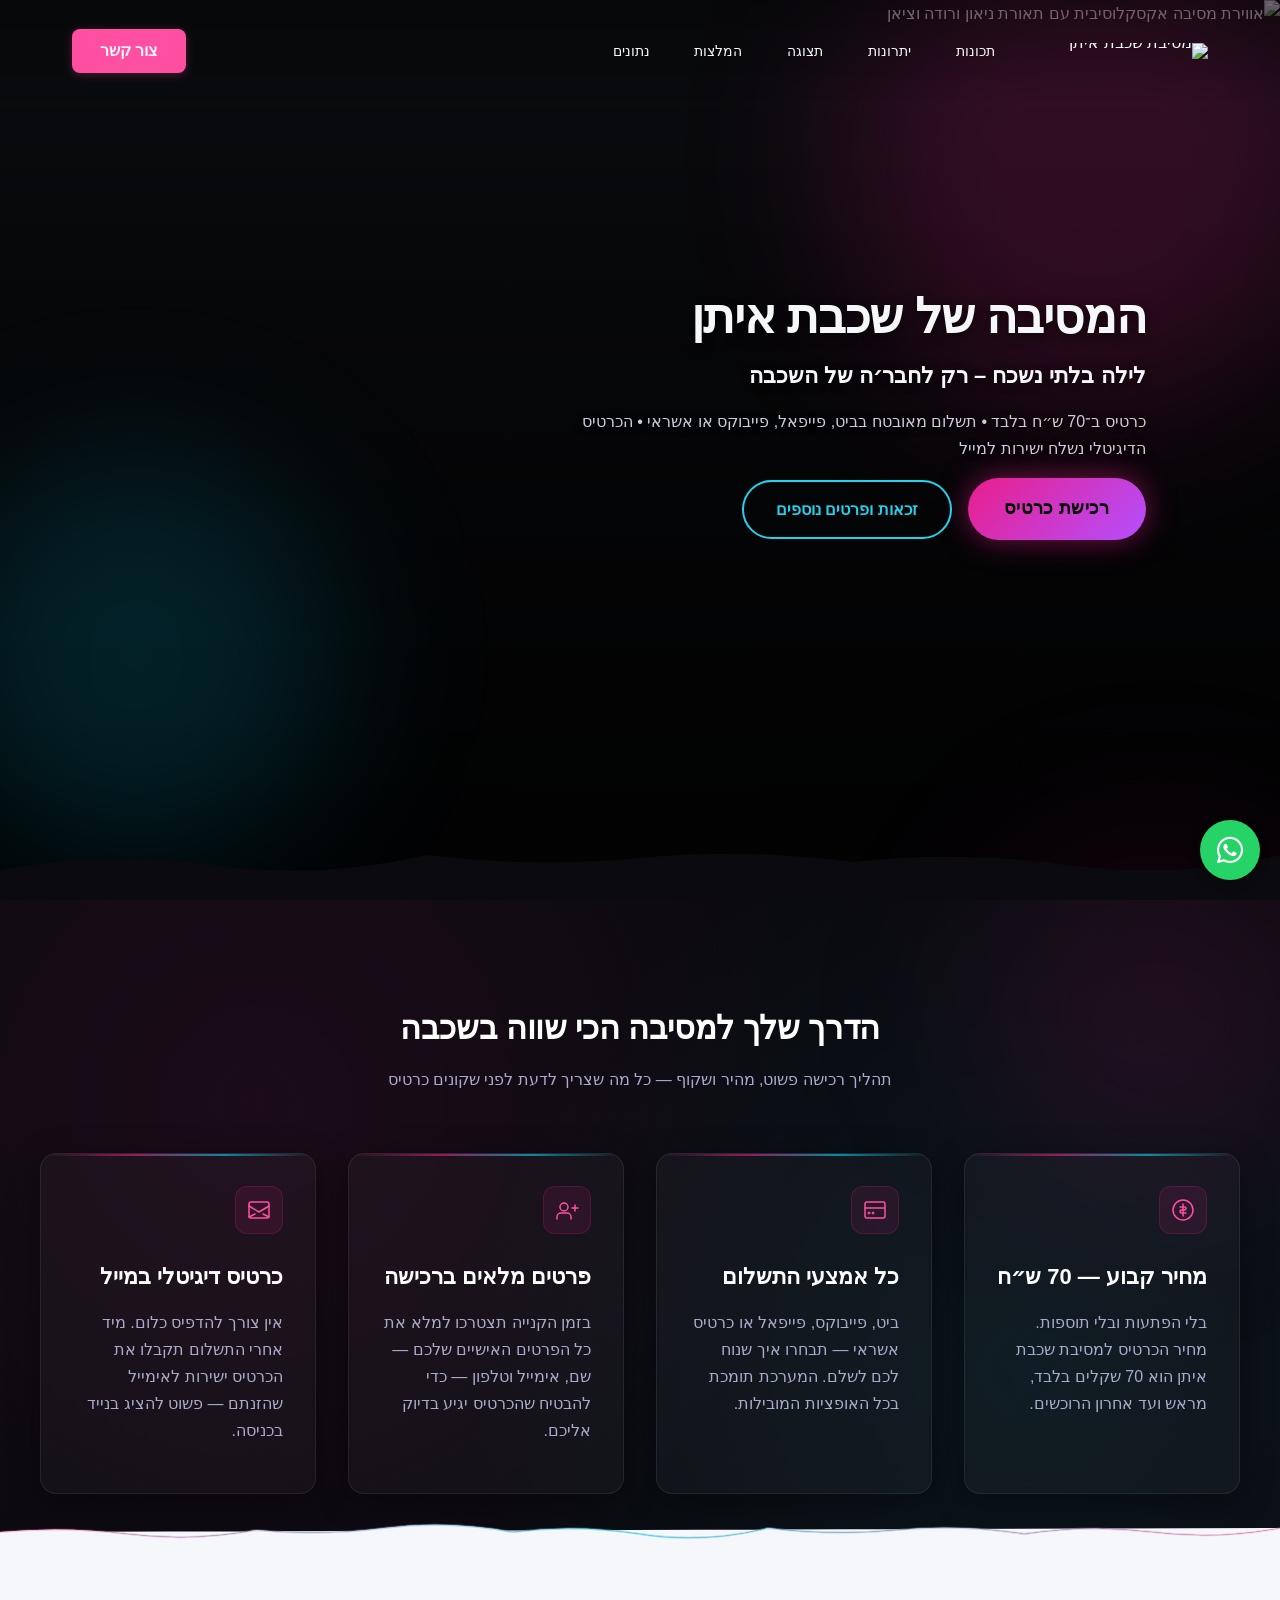
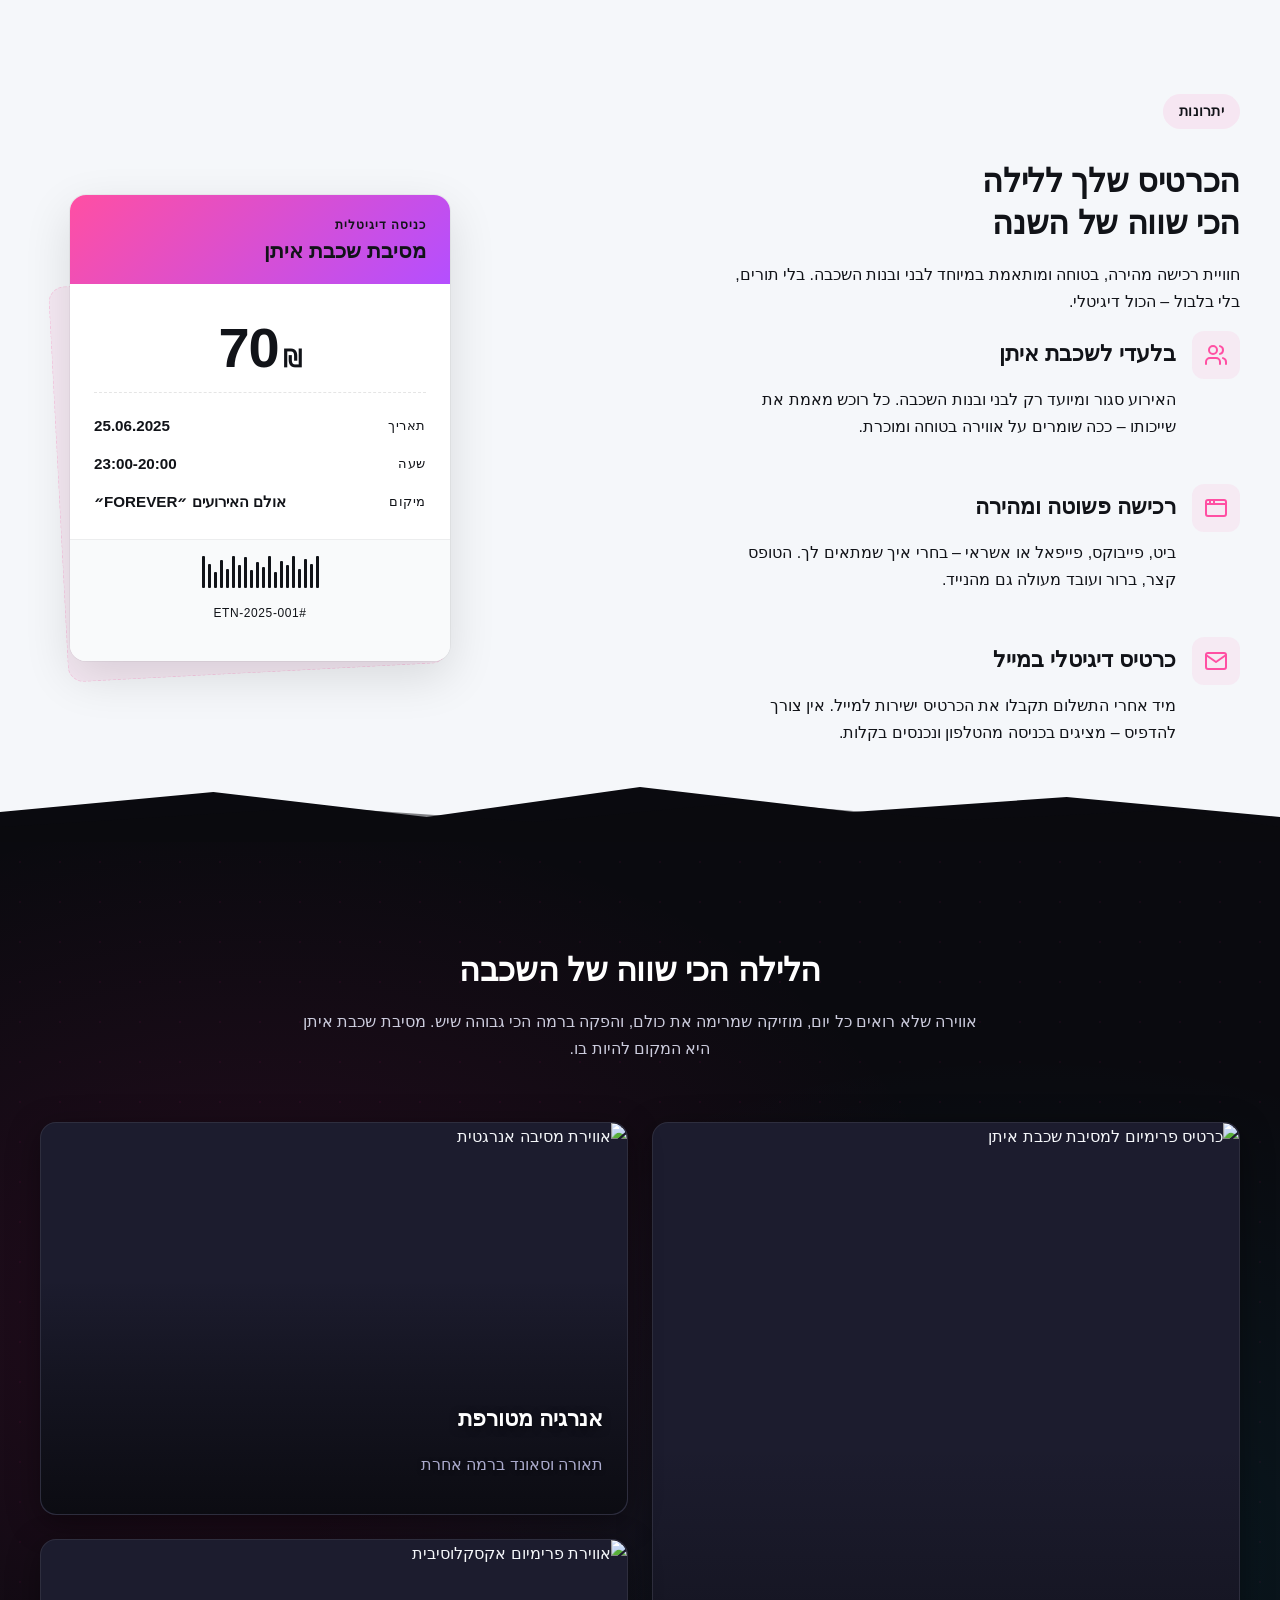
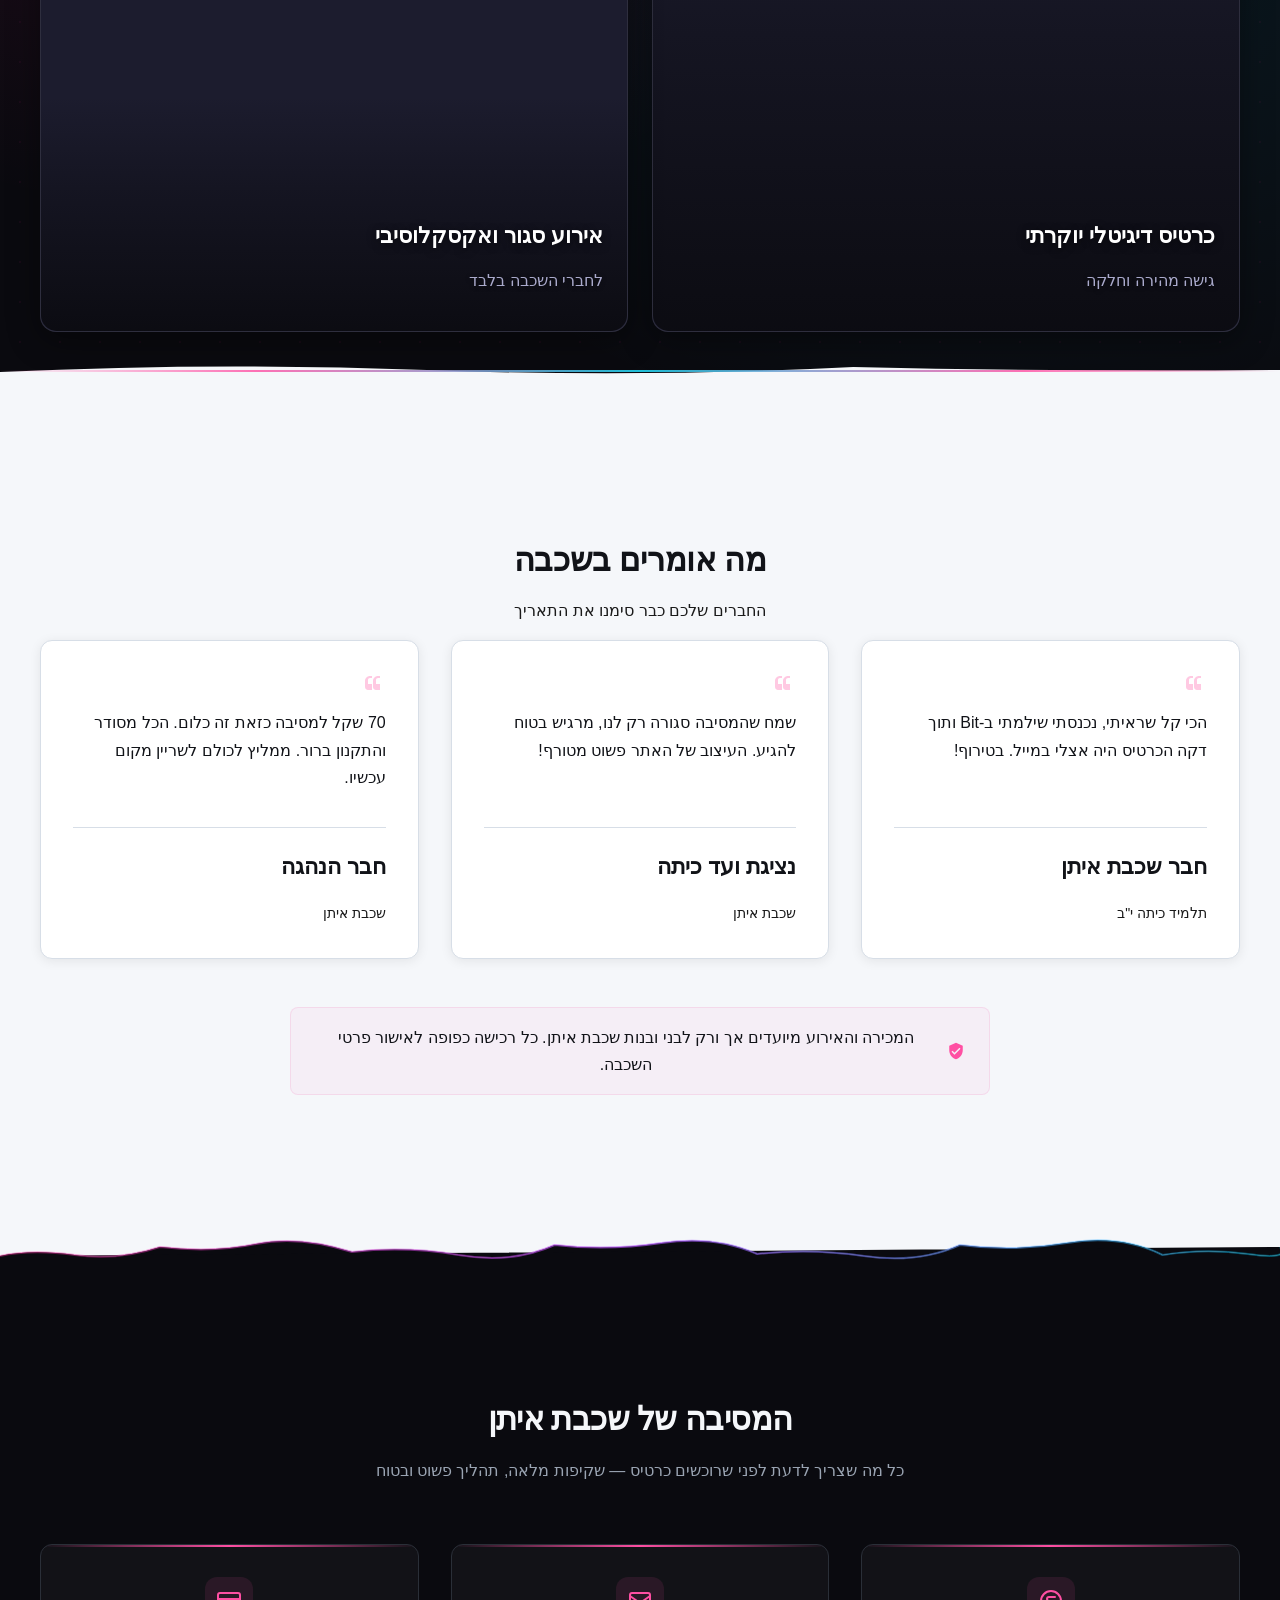
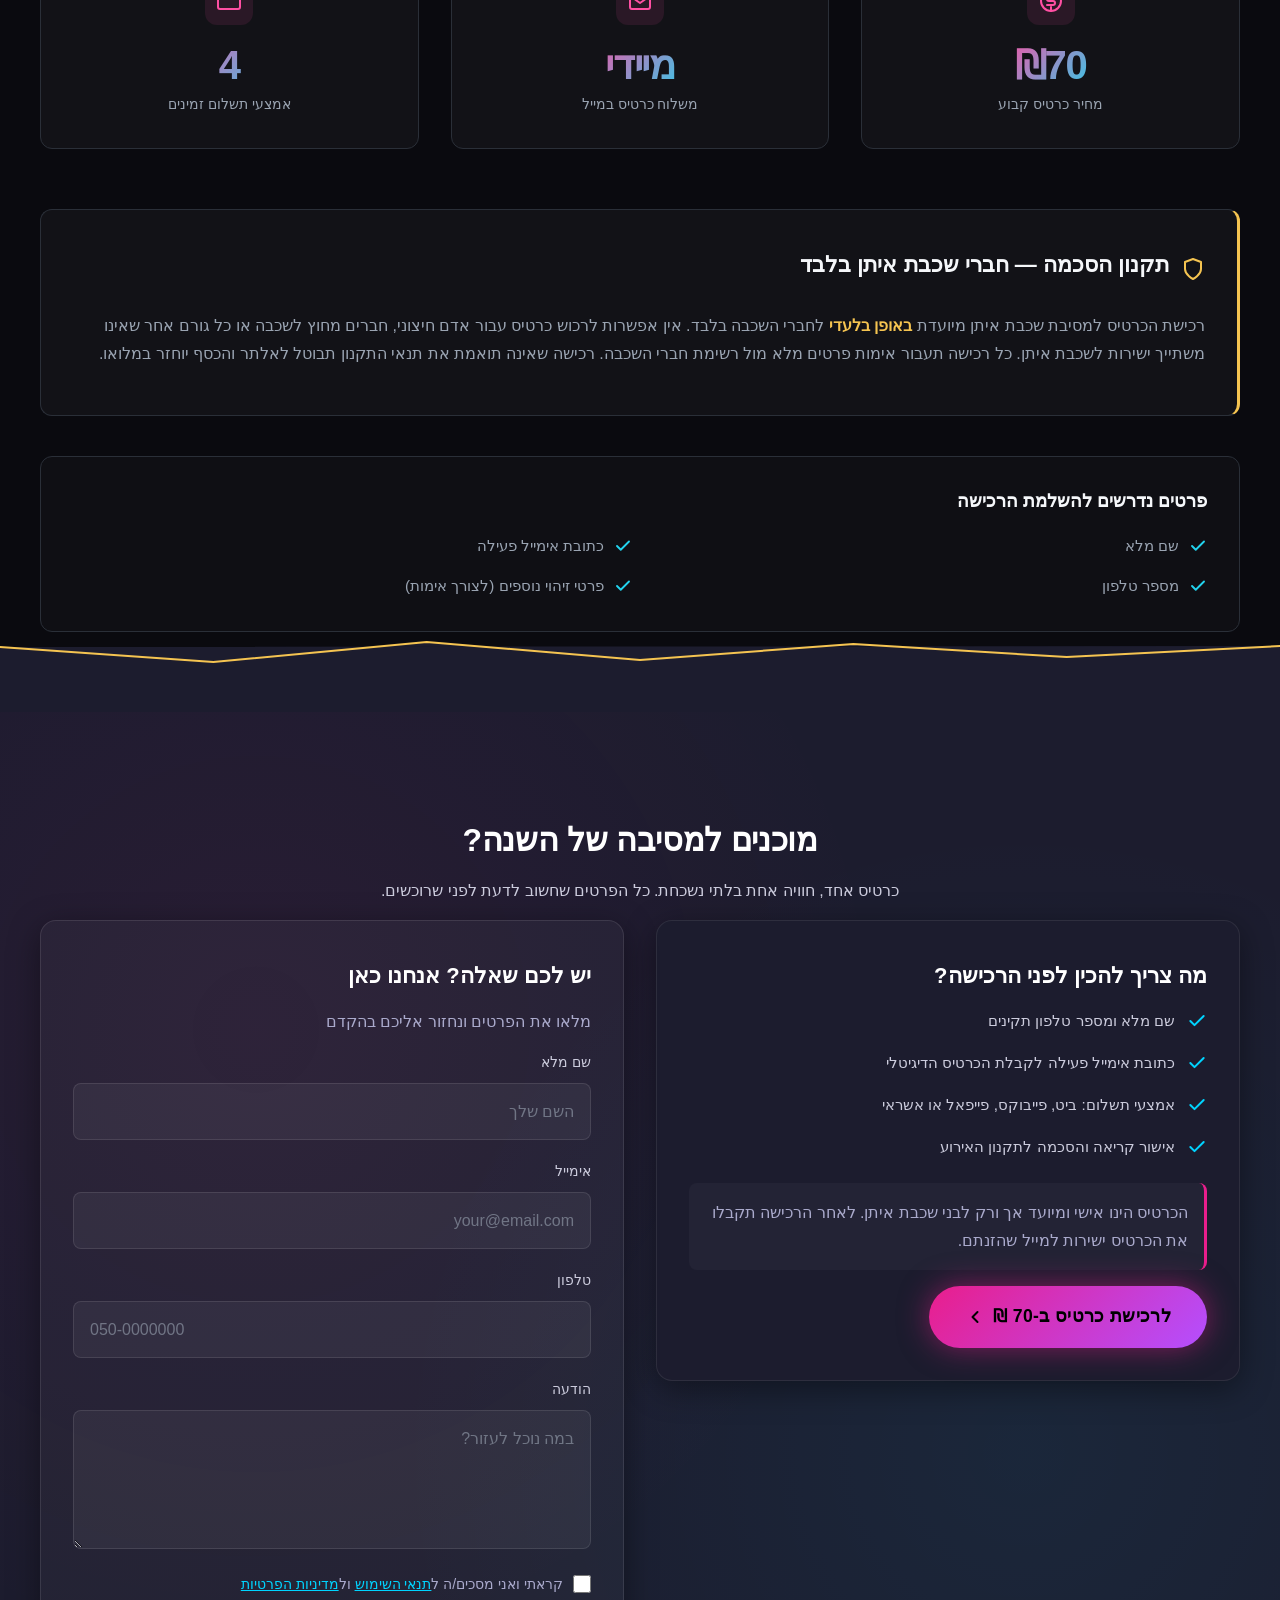
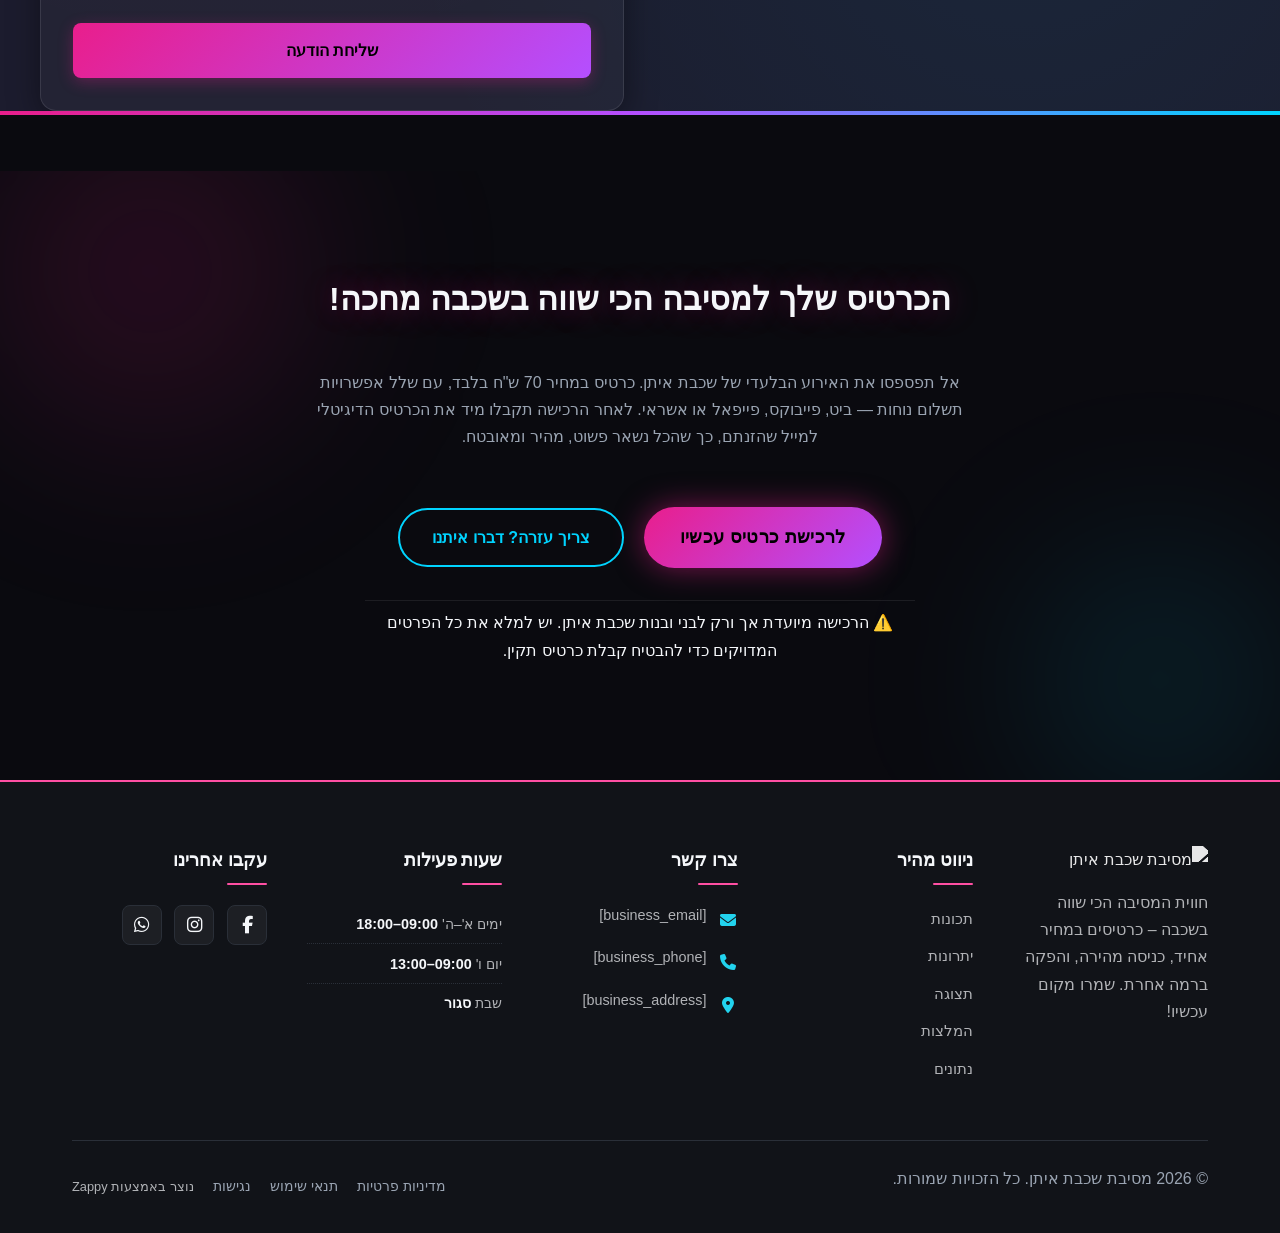
==== commit c52f40f4: "Incremental sync: 1 page(s) — update_text" ====
--- a/public/index.html
+++ b/public/index.html
@@ -1 +1 @@
-<!doctype html><html dir="rtl" lang="he"><head><meta charset="UTF-8"><meta content="width=device-width,initial-scale=1" name="viewport"><meta content="index, follow" name="robots"><title>הזמן עכשיו את כרטיסך — מסיבת שכבת איתן</title><meta content="הצטרפו לחוויית המסיבה של שכבת איתן במחיר 70 ש״ח בלבד! רכשו כרטיס בקלי קלות עם מגוון אמצעי תשלום, וקבלו אותו מיד למייל. המקומות מוגבלים — אל תפספסו את האירוע השכבתי הכי מדובר!" name="description"><meta content="מסיבה, שכבת איתן, כרטיסים למסיבה, תשלום דיגיטלי, אירוע שכבתי" name="keywords"><link href="/assets/favicon.ico" rel="icon" type="image/x-icon"><link href="/assets/favicon-16x16.png" rel="icon" type="image/png" sizes="16x16"><link href="/assets/favicon-32x32.png" rel="icon" type="image/png" sizes="32x32"><link href="/assets/favicon-48x48.png" rel="icon" type="image/png" sizes="48x48"><link href="/assets/favicon-192x192.png" rel="icon" type="image/png" sizes="192x192"><link href="/assets/favicon-512x512.png" rel="icon" type="image/png" sizes="512x512"><link href="/assets/apple-touch-icon.png" rel="apple-touch-icon"><script>!function(){"use strict";var t="af73cdeb-d8e6-41ad-91fd-a6b50e1928a7",e="https://api.zappy5.com/api/analytics/track",a=18e5,n=2592e6,o=!0,i=!0,r=!0;var s=function(){var e="zappy_visitor_"+t,a=null;try{if(a=localStorage.getItem(e)){var o=JSON.parse(a),i=Date.now();if(i-o.created<n)return o.lastSeen=i,localStorage.setItem(e,JSON.stringify(o)),o.id}}catch(t){console.warn("Zappy Analytics: LocalStorage not available")}var r="zv_"+Date.now()+"_"+Math.random().toString(36).substr(2,9);try{localStorage.setItem(e,JSON.stringify({id:r,created:Date.now(),lastSeen:Date.now()}))}catch(t){}return r}(),c=function(){var e="zappy_session_"+t,n=null;try{if(n=sessionStorage.getItem(e)){var o=JSON.parse(n),i=Date.now();if(i-o.timestamp<a)return o.timestamp=i,sessionStorage.setItem(e,JSON.stringify(o)),o.id}}catch(t){console.warn("Zappy Analytics: SessionStorage not available")}var r="zs_"+Date.now()+"_"+Math.random().toString(36).substr(2,9);try{sessionStorage.setItem(e,JSON.stringify({id:r,timestamp:Date.now()}))}catch(t){}return r}();function l(a,n){n=n||{};var o={website_id:t,event_type:a,page_path:window.location.pathname,referrer:document.referrer||"direct",visitor_id:s,session_id:c,metadata:n};if(navigator.sendBeacon){var i=new Blob([JSON.stringify(o)],{type:"application/json"});navigator.sendBeacon(e,i)}else fetch(e,{method:"POST",headers:{"Content-Type":"application/json"},body:JSON.stringify(o),keepalive:!0}).catch(function(t){console.warn("Zappy Analytics: Failed to track event",t)})}o&&l("pageview",{title:document.title,url:window.location.href}),i&&document.addEventListener("click",function(t){var e=t.target;if("BUTTON"===e.tagName||e.closest("button")){var a="BUTTON"===e.tagName?e:e.closest("button");l("click",{element:"button",text:a.textContent.trim().substring(0,100),id:a.id||null,class:a.className||null})}else if("A"===e.tagName||e.closest("a")){var n="A"===e.tagName?e:e.closest("a");l("navigation",{element:"link",text:n.textContent.trim().substring(0,100),href:n.href,external:n.hostname!==window.location.hostname})}},!0),r&&document.addEventListener("submit",function(t){var e=t.target;l("form_submit",{form_id:e.id||null,form_name:e.name||null,form_action:e.action||null,form_method:e.method||"GET"})},!0);var d=Date.now();window.addEventListener("beforeunload",function(){l("page_unload",{time_on_page:Math.floor((Date.now()-d)/1e3),page_path:window.location.pathname})}),window.zappyAnalytics={track:l,getVisitorId:function(){return s},getSessionId:function(){return c}}}()</script><meta content="הזמן עכשיו את כרטיסך — מסיבת שכבת איתן" property="og:title"><meta content="הצטרפו לחוויית המסיבה של שכבת איתן במחיר 70 ש״ח בלבד! רכשו כרטיס בקלי קלות עם מגוון אמצעי תשלום, וקבלו אותו מיד למייל. המקומות מוגבלים — אל תפספסו את האירוע השכבתי הכי מדובר!" property="og:description"><meta content="summary_large_image" name="twitter:card"><meta content="הזמן עכשיו את כרטיסך — מסיבת שכבת איתן" name="twitter:title"><meta content="הצטרפו לחוויית המסיבה של שכבת איתן במחיר 70 ש״ח בלבד! רכשו כרטיס בקלי קלות עם מגוון אמצעי תשלום, וקבלו אותו מיד למייל. המקומות מוגבלים — אל תפספסו את האירוע השכבתי הכי מדובר!" name="twitter:description"><meta content="website" property="og:type"><meta content="he_IL" property="og:locale"><link href="https://cdnjs.cloudflare.com/ajax/libs/font-awesome/6.4.0/css/all.min.css" rel="stylesheet"><style>.skip-link{position:absolute;top:0;left:0;transform:translateY(-200%);padding:12px 18px;background:var(--bg-dark,#1a1a1a);color:var(--text-light,#fff);font-weight:600;border-radius:0 0 8px 0;z-index:10000}.skip-link:focus{transform:none;outline:2px solid var(--ring,#fff);outline-offset:2px}:focus-visible{outline:2px solid var(--ring,currentColor);outline-offset:3px}</style><link href="/assets/favicon.ico" rel="icon" type="image/x-icon"><link href="/assets/favicon-16x16.png" rel="icon" type="image/png" sizes="16x16"><link href="/assets/favicon-32x32.png" rel="icon" type="image/png" sizes="32x32"><link href="/assets/favicon-48x48.png" rel="icon" type="image/png" sizes="48x48"><link href="/assets/favicon-192x192.png" rel="icon" type="image/png" sizes="192x192"><link href="/assets/favicon-512x512.png" rel="icon" type="image/png" sizes="512x512"><link href="/assets/apple-touch-icon.png" rel="apple-touch-icon"><link href="https://cdn.jsdelivr.net/npm/vanilla-cookieconsent@3/dist/cookieconsent.css" rel="stylesheet"><script src="https://cdn.jsdelivr.net/npm/vanilla-cookieconsent@3/dist/cookieconsent.umd.js"></script><script src="https://cdn.jsdelivr.net/gh/mickidum/acc_toolbar/acctoolbar/acctoolbar.min.js"></script><link href="/styles.css" rel="stylesheet"><script>window.ZAPPY_WEBSITE_ID="af73cdeb-d8e6-41ad-91fd-a6b50e1928a7",window.ZAPPY_API_BASE="https://api.zappy5.com"</script><style id="zappy-dropdown-submenu-styles">#navMenu li:has(.sub-menu),.nav-menu li:has(.sub-menu),.navbar li:has(.sub-menu),nav li:has(.sub-menu){position:relative}#navMenu .sub-menu,.nav-menu .sub-menu,.navbar .sub-menu,nav .sub-menu{display:block!important;position:absolute!important;top:100%;left:0;min-width:220px;background:#fff;border-radius:8px;box-shadow:0 8px 25px rgba(0,0,0,.15);padding:8px 0;opacity:0;visibility:hidden;transform:translateY(10px);transition:all .3s ease;z-index:1000;list-style:none;pointer-events:none}#navMenu li:hover>.sub-menu,.nav-menu li:hover>.sub-menu,.navbar li:hover>.sub-menu,nav li:hover>.sub-menu{opacity:1!important;visibility:visible!important;transform:translateY(0)!important;pointer-events:auto!important}.sub-menu li{list-style:none;margin:0;padding:0}.sub-menu a{display:block!important;padding:10px 16px!important;color:var(--text-dark,#333)!important;font-weight:500;text-decoration:none;white-space:nowrap;transition:background-color .2s}.sub-menu .zappy-nav-child>a{padding-left:28px!important;font-size:.9em!important;opacity:.85!important}[dir=rtl] .sub-menu .zappy-nav-child>a,html[lang=ar] .sub-menu .zappy-nav-child>a,html[lang=he] .sub-menu .zappy-nav-child>a{padding-left:10px!important;padding-right:28px!important}.sub-menu .zappy-nav-parent>a{font-weight:600!important}.sub-menu a:hover{background-color:#f5f5f5}[dir=rtl] .nav-menu .sub-menu,[dir=rtl] .navbar .sub-menu,[dir=rtl] nav .sub-menu,html[lang=ar] .nav-menu .sub-menu,html[lang=ar] .navbar .sub-menu,html[lang=ar] nav .sub-menu,html[lang=he] .nav-menu .sub-menu,html[lang=he] .navbar .sub-menu,html[lang=he] nav .sub-menu{left:auto!important;right:0!important}.sub-menu:empty,.sub-menu:not(:has(li)):not(:has(> a)),.sub-menu:not(:has(li:not(.zappy-hidden-menu-item))):not(:has(> a)){display:none!important;opacity:0!important;visibility:hidden!important;pointer-events:none!important}li:has(.menu-group-title):hover>.sub-menu{opacity:1!important;visibility:visible!important;transform:translateY(0)!important;pointer-events:auto!important}#navMenu>li>.menu-group-title,.nav-menu>li>.menu-group-title{display:inline-block;padding:.5rem 1rem;cursor:default;user-select:none}@media (max-width:768px){#navMenu .sub-menu,.nav-menu .sub-menu,.navbar .sub-menu,nav .sub-menu{position:static!important;transform:none!important;box-shadow:none!important;background:0 0!important;max-height:0;overflow:hidden;opacity:0;visibility:hidden;transition:max-height .3s ease,opacity .3s ease;padding:0!important;border-radius:0!important}#navMenu .sub-menu.mobile-expanded,.nav-menu .sub-menu.mobile-expanded,.navbar .sub-menu.mobile-expanded{max-height:none!important;overflow-y:visible!important;opacity:1!important;visibility:visible!important;padding:8px 0 8px 16px!important}[dir=rtl] .sub-menu.mobile-expanded,html[lang=he] .sub-menu.mobile-expanded{padding:8px 16px 8px 0!important}#navMenu li:hover>.sub-menu,.nav-menu li:hover>.sub-menu,.navbar li:hover>.sub-menu,nav li:hover>.sub-menu{opacity:0;visibility:hidden;pointer-events:none}#navMenu li>.sub-menu.mobile-expanded,.nav-menu li>.sub-menu.mobile-expanded,.navbar li>.sub-menu.mobile-expanded,nav li>.sub-menu.mobile-expanded{opacity:1!important;visibility:visible!important;pointer-events:auto!important}#navMenu li:has(.sub-menu),.nav-menu li:has(.sub-menu),.navbar li:has(.sub-menu),nav li:has(.sub-menu){display:flex!important;flex-wrap:wrap!important;align-items:center!important;position:relative!important;min-height:44px!important}#navMenu li:has(.sub-menu)>a,.nav-menu li:has(.sub-menu)>a,.navbar li:has(.sub-menu)>a,nav li:has(.sub-menu)>a{flex:1!important;min-width:0!important}#navMenu li:has(.sub-menu)>.menu-group-title,.nav-menu li:has(.sub-menu)>.menu-group-title,.navbar li:has(.sub-menu)>.menu-group-title,nav li:has(.sub-menu)>.menu-group-title{flex:1!important;min-width:0!important;padding:0!important;line-height:inherit!important}#navMenu li:has(.sub-menu)>.sub-menu,.nav-menu li:has(.sub-menu)>.sub-menu,.navbar li:has(.sub-menu)>.sub-menu,nav li:has(.sub-menu)>.sub-menu{flex-basis:100%!important;width:100%!important}#navMenu li:has(.sub-menu)>a [class*=arrow],#navMenu li:has(.sub-menu)>a [class*=chevron],.nav-menu li:has(.sub-menu)>a .fa-angle-down,.nav-menu li:has(.sub-menu)>a .fa-chevron-down,.nav-menu li:has(.sub-menu)>a [class*=arrow],.nav-menu li:has(.sub-menu)>a [class*=chevron],nav li:has(.sub-menu)>a [class*=arrow],nav li:has(.sub-menu)>a [class*=chevron]{display:none!important;visibility:hidden!important}.mobile-submenu-toggle{display:flex!important;align-items:center!important;justify-content:center!important;width:44px!important;height:auto!important;background:0 0!important;border:none!important;cursor:pointer!important;color:var(--text-light)!important;position:static!important;flex-shrink:0!important;align-self:stretch!important;z-index:2!important;padding:0!important;margin:0!important}.mobile-submenu-toggle::after{content:''!important;width:0!important;height:0!important;border-left:6px solid transparent!important;border-right:6px solid transparent!important;border-top:7px solid currentColor!important;transition:transform .3s ease!important}.mobile-submenu-toggle.expanded::after{transform:rotate(180deg)!important}.sub-menu a{padding:10px 0!important;display:block!important;color:var(--text-light)!important;white-space:normal!important}.sub-menu .zappy-nav-child>a{padding-left:28px!important;font-size:.9em!important;opacity:.85!important}[dir=rtl] .sub-menu .zappy-nav-child>a,html[lang=ar] .sub-menu .zappy-nav-child>a,html[lang=he] .sub-menu .zappy-nav-child>a{padding-left:0!important;padding-right:28px!important}.sub-menu .zappy-nav-parent>a{font-weight:600!important}#navMenu.active,.nav-menu.active{max-width:100vw!important;overflow-x:hidden!important;box-sizing:border-box!important}.navbar .sub-menu li a,.zappy-products-dropdown .sub-menu a,nav.navbar .sub-menu li a{color:var(--text-light)!important}}@media (min-width:769px){.mobile-submenu-toggle{display:none!important}}</style><style id="zappy-widget-visibility">html[dir=rtl] .whatsapp-float{right:20px!important;left:auto!important}html:not([dir]) .whatsapp-float,html[dir=ltr] .whatsapp-float{left:20px!important;right:auto!important}html[dir=rtl] #mic-access-tool-general-button,html[dir=rtl] #mic-init-access-tool #mic-access-tool-general-button,html[dir=rtl] #mic-init-access-tool .mic-access-tool-general-button,html[dir=rtl] ._access-icon,html[dir=rtl] .mic-access-tool-general-button{left:20px!important;right:auto!important}html:not([dir]) #mic-access-tool-general-button,html:not([dir]) #mic-init-access-tool #mic-access-tool-general-button,html:not([dir]) #mic-init-access-tool .mic-access-tool-general-button,html:not([dir]) ._access-icon,html:not([dir]) .mic-access-tool-general-button,html[dir=ltr] #mic-access-tool-general-button,html[dir=ltr] #mic-init-access-tool #mic-access-tool-general-button,html[dir=ltr] #mic-init-access-tool .mic-access-tool-general-button,html[dir=ltr] ._access-icon,html[dir=ltr] .mic-access-tool-general-button{right:20px!important;left:auto!important}@media (max-width:768px){.whatsapp-float{display:flex!important}}@media (min-width:769px){.whatsapp-float{display:flex!important}}@media (max-width:768px){#mic-access-tool-general-button,#mic-init-access-tool #mic-access-tool-general-button,#mic-init-access-tool .mic-access-tool-general-button,._access-icon,.mic-access-tool-general-button{display:flex!important;visibility:visible!important;opacity:1!important;pointer-events:auto!important}#mic-access-tool-box.opened-mic-access-tool,#mic-init-access-tool #mic-access-tool-box.opened-mic-access-tool,.mic-access-tool-box.opened-mic-access-tool{visibility:visible!important;opacity:1!important;pointer-events:auto!important}}@media (min-width:769px){#mic-access-tool-general-button,#mic-init-access-tool #mic-access-tool-general-button,#mic-init-access-tool .mic-access-tool-general-button,._access-icon,.mic-access-tool-general-button{display:flex!important;visibility:visible!important;opacity:1!important;pointer-events:auto!important}#mic-access-tool-box.opened-mic-access-tool,#mic-init-access-tool #mic-access-tool-box.opened-mic-access-tool,.mic-access-tool-box.opened-mic-access-tool{visibility:visible!important;opacity:1!important;pointer-events:auto!important}}</style></head><body><a href="#main" class="skip-link">דלג לתוכן הראשי</a><nav class="navbar" dir="rtl"><button class="mobile-toggle" aria-label="Menu" id="mobileToggle"><svg viewBox="0 0 24 24" fill="none" class="hamburger-icon" height="24" width="24"><path d="M3 12h18M3 6h18M3 18h18" stroke="currentColor" stroke-width="2" stroke-linecap="round"></path></svg> <svg viewBox="0 0 24 24" fill="none" class="close-icon" height="24" width="24" style="display:none"><path d="M18 6L6 18M6 6l12 12" stroke="currentColor" stroke-width="2" stroke-linecap="round"></path></svg></button> <button class="phone-header-btn" aria-label="Call" data-phone="[business_phone]"><svg viewBox="0 0 24 24" fill="currentColor" width="20" height="20"><path d="M22 16.92v3a2 2 0 0 1-2.18 2 19.79 19.79 0 0 1-8.63-3.07 19.5 19.5 0 0 1-6-6 19.79 19.79 0 0 1-3.07-8.67A2 2 0 0 1 4.11 2h3a2 2 0 0 1 2 1.72 12.84 12.84 0 0 0 .7 2.81 2 2 0 0 1-.45 2.11L8.09 9.91a16 16 0 0 0 6 6l1.27-1.27a2 2 0 0 1 2.11-.45 12.84 12.84 0 0 0 2.81.7A2 2 0 0 1 22 16.92z"></path></svg></button><div class="nav-container"><div class="nav-right-group"><div class="nav-brand"><a href="/" class="logo-link"><img alt="מסיבת שכבת איתן" src="/assets/site-----image-1.webp" class="logo"></a></div><ul class="nav-menu" id="navMenu"><li><a href="#features">תכונות</a></li><li><a href="#benefits">יתרונות</a></li><li><a href="#showcase">תצוגה</a></li><li><a href="#testimonials">המלצות</a></li><li><a href="#stats">נתונים</a></li><li class="mobile-contact-link nav-cta-mobile-item"><a href="#contact" class="nav-cta-btn">צור קשר</a></li></ul></div><div class="nav-cta-container"><a href="#contact" class="nav-cta-btn">צור קשר</a></div></div></nav><script>window.addEventListener("load",function(){const e=document.querySelector(".navbar, nav, header");if(!e)return void console.log("[Navbar] Navbar element not found");let t=document.getElementById("mobileToggle")||document.querySelector(".mobile-toggle")||document.querySelector(".hamburger")||document.querySelector(".hamburger-menu")||document.querySelector(".menu-toggle")||document.querySelector(".burger-menu")||document.querySelector('[aria-label="Menu"]')||document.querySelector('[aria-label="תפריט"]');const o=document.querySelector(".phone-header-btn"),n=window.getComputedStyle(e);let r=n.backgroundColor;if(console.log("[Navbar] Initial navbar background:",r),"transparent"===r||"rgba(0, 0, 0, 0)"===r||r.startsWith("rgba")&&r.includes(", 0)")){const e=n.backgroundImage;if(e&&"none"!==e)console.log("[Navbar] Navbar has background image/gradient, using dark text"),r="rgb(240, 240, 240)";else{const e=window.getComputedStyle(document.body).backgroundColor;console.log("[Navbar] Navbar transparent, using body background:",e),r=e}}const a=r.match(/\d+/g);if(a&&a.length>=3){const e=(.299*parseInt(a[0])+.587*parseInt(a[1])+.114*parseInt(a[2]))/255;console.log("[Navbar] Mobile button colors preserved from Claude CSS (luminance:",e.toFixed(2)+")");const n=document.createElement("style");n.id="zappy-mobile-nav-fix";document.documentElement.lang;document.documentElement.dir,n.textContent='\n        /* Hide mobile buttons on desktop, show only on mobile */\n        @media (min-width: 769px) {\n          .mobile-toggle,\n          .phone-header-btn {\n            display: none !important;\n          }\n        }\n        \n        /* Show and position mobile buttons correctly on mobile */\n        @media (max-width: 768px) {\n          .navbar,\n          nav.navbar {\n            min-height: 70px !important;\n          }\n\n          .mobile-toggle,\n          .phone-header-btn {\n            position: absolute !important;\n            top: 0 !important;\n            bottom: 0 !important;\n            margin-top: auto !important;\n            margin-bottom: auto !important;\n            transform: none !important;\n            z-index: 1001 !important;\n            display: flex !important;\n            align-items: center !important;\n            justify-content: center !important;\n            width: 36px !important;\n            height: 36px !important;\n            border-radius: 50% !important;\n            border: none !important;\n            cursor: pointer !important;\n            padding: 6px !important;\n            background: none !important;\n            color: var(--nav-text, var(--text-light)) !important;\n            touch-action: manipulation !important;\n            -webkit-tap-highlight-color: transparent !important;\n          }\n\n          html[data-zappy-site-type="ecommerce"] .phone-header-btn,\n          body[data-zappy-site-type="ecommerce"] .phone-header-btn,\n          html[data-zappy-site-type="ecommerce"] header .phone-header-btn,\n          html[data-zappy-site-type="ecommerce"] nav .phone-header-btn {\n            display: none !important;\n            visibility: hidden !important;\n            width: 0 !important;\n            height: 0 !important;\n            min-width: 0 !important;\n            overflow: hidden !important;\n          }\n          \n          /* LTR positioning (default): hamburger LEFT, phone RIGHT */\n          html:not([dir="rtl"]):not([lang="he"]):not([lang="ar"]) .mobile-toggle,\n          html[dir="ltr"] .mobile-toggle {\n            left: 12px !important;\n            right: auto !important;\n          }\n          html:not([dir="rtl"]):not([lang="he"]):not([lang="ar"]) .phone-header-btn,\n          html[dir="ltr"] .phone-header-btn {\n            right: 12px !important;\n            left: auto !important;\n          }\n          \n          /* RTL positioning: hamburger RIGHT, phone LEFT */\n          html[dir="rtl"] .mobile-toggle,\n          html[lang="he"] .mobile-toggle,\n          html[lang="ar"] .mobile-toggle {\n            right: 12px !important;\n            left: auto !important;\n          }\n          html[dir="rtl"] .phone-header-btn,\n          html[lang="he"] .phone-header-btn,\n          html[lang="ar"] .phone-header-btn {\n            left: 12px !important;\n            right: auto !important;\n          }\n          \n          /* CRITICAL: Ensure nav-container has min-height on mobile */\n          /* All children are positioned absolutely/fixed on mobile, so height:auto collapses to 0 */\n          .nav-container {\n            min-height: 70px !important;\n            position: relative !important;\n          }\n          \n          /* Ensure SVG icons are properly sized and inherit color */\n          .mobile-toggle svg,\n          .phone-header-btn svg {\n            width: 24px !important;\n            height: 24px !important;\n            /* Don\'t force display - let JavaScript control hamburger/close toggle */\n          }\n          \n          /* Reset nav-cta-container on mobile - remove desktop box-shadow/padding */\n          /* that creates a visible ghost box when CTA button is hidden */\n          .nav-cta-container {\n            box-shadow: none !important;\n            padding: 0 !important;\n          }\n          \n          /* Hide nav-cta-container entirely on mobile when there\'s no lang-switcher */\n          /* (only the CTA button is inside, and it\'s hidden on mobile) */\n          .nav-cta-container:not(:has(.lang-switcher)) {\n            display: none !important;\n          }\n          \n          /* CRITICAL: Prevent hero image fade gradient from bleeding over headline text */\n          /* The .image-fade-gradient has bottom: -30px (extends below parent) */\n          /* On mobile stacked layout, this overlaps the h1 text below the image */\n          .hero-image-column {\n            overflow: hidden !important;\n          }\n          .image-fade-gradient {\n            bottom: 0 !important;\n          }\n          \n          /* Hide desktop language switcher on mobile - hamburger menu handles it */\n          /* High specificity to override stored CSS */\n          .lang-switcher,\n          .nav-cta-container .lang-switcher,\n          .nav-container .lang-switcher,\n          .navbar .lang-switcher,\n          .navbar .nav-cta-container .lang-switcher {\n            display: none !important;\n          }\n        }\n      ';const r=document.getElementById("zappy-mobile-nav-fix");r&&r.remove(),document.head.appendChild(n),console.log("[Navbar] Critical CSS injected for mobile nav positioning");const i=window.innerWidth<=768;if(t){const e=t.querySelector(".hamburger-icon"),o=t.querySelector(".close-icon");e&&(e.style.setProperty("width","24px","important"),e.style.setProperty("height","24px","important"),e.style.setProperty("display","block","important")),o&&(o.style.setProperty("width","24px","important"),o.style.setProperty("height","24px","important"),o.style.setProperty("display","none","important")),i?(t.style.setProperty("position","absolute","important"),t.style.setProperty("top","0","important"),t.style.setProperty("bottom","0","important"),t.style.setProperty("margin-top","auto","important"),t.style.setProperty("margin-bottom","auto","important"),t.style.setProperty("transform","none","important"),t.style.setProperty("z-index","1001","important"),t.style.removeProperty("left"),t.style.removeProperty("right"),console.log("[Navbar] Mobile toggle positioning applied (mobile viewport)")):(t.style.removeProperty("position"),t.style.removeProperty("top"),t.style.removeProperty("transform"),t.style.removeProperty("z-index"),t.style.removeProperty("left"),t.style.removeProperty("right"),console.log("[Navbar] Desktop viewport - cleared mobile toggle inline positioning"))}if(o){const e=o.querySelector("svg");e&&(e.style.width="24px",e.style.height="24px",e.setAttribute("width","24"),e.setAttribute("height","24")),i?(o.style.setProperty("position","absolute","important"),o.style.setProperty("top","0","important"),o.style.setProperty("bottom","0","important"),o.style.setProperty("margin-top","auto","important"),o.style.setProperty("margin-bottom","auto","important"),o.style.setProperty("transform","none","important"),o.style.setProperty("z-index","1001","important"),o.style.removeProperty("left"),o.style.removeProperty("right"),console.log("[Navbar] Phone button positioning applied (mobile viewport)")):(o.style.removeProperty("position"),o.style.removeProperty("top"),o.style.removeProperty("transform"),o.style.removeProperty("z-index"),o.style.removeProperty("left"),o.style.removeProperty("right"),console.log("[Navbar] Desktop viewport - cleared phone button inline positioning"))}}else console.log("[Navbar] Could not parse background color:",r);t=document.getElementById("mobileToggle")||document.querySelector(".mobile-toggle")||document.querySelector(".hamburger")||document.querySelector(".hamburger-menu")||document.querySelector(".menu-toggle")||document.querySelector(".burger-menu")||document.querySelector('[aria-label="Menu"]')||document.querySelector('[aria-label="תפריט"]');const i=document.getElementById("navMenu")||document.querySelector(".nav-menu")||document.querySelector(".nav-links")||document.querySelector("nav ul:not(.submenu)");if(!t||!i)return void console.log("[Navbar] Mobile toggle or menu not found:",{toggle:!!t,menu:!!i});i.id||(i.id="navMenu"),console.log("[Navbar] Initializing mobile menu...");const l=t.cloneNode(!0);t.parentNode.replaceChild(l,t);var s=0;function p(e){var t=Date.now();t-s<300||(s=t,function(e){e.preventDefault(),e.stopPropagation();const t=l.querySelector(".hamburger-icon"),o=l.querySelector(".close-icon");i.classList.contains("active")?(i.classList.remove("active"),t&&t.style.setProperty("display","block","important"),o&&o.style.setProperty("display","none","important"),document.body.style.overflow="",document.body.classList.remove("menu-open"),console.log("[Navbar] Menu closed")):(i.classList.add("active"),t&&t.style.setProperty("display","none","important"),o&&o.style.setProperty("display","block","important"),document.body.style.overflow="hidden",document.body.classList.add("menu-open"),console.log("[Navbar] Menu opened"))}(e))}l.addEventListener("click",p),l.addEventListener("touchend",p),document.addEventListener("keydown",function(e){if(("Escape"===e.key||"Esc"===e.key)&&i.classList.contains("active")){const e=l.querySelector(".hamburger-icon"),t=l.querySelector(".close-icon");i.classList.remove("active"),e&&e.style.setProperty("display","block","important"),t&&t.style.setProperty("display","none","important"),document.body.style.overflow="",document.body.classList.remove("menu-open"),console.log("[Navbar] Menu closed (Escape)")}}),i.querySelectorAll("a").forEach(function(e){e.addEventListener("click",function(){if("#"===this.getAttribute("href"))return;const e=l.querySelector(".hamburger-icon"),t=l.querySelector(".close-icon");i.classList.remove("active"),e&&e.style.setProperty("display","block","important"),t&&t.style.setProperty("display","none","important"),document.body.style.overflow="",document.body.classList.remove("menu-open"),console.log("[Navbar] Menu closed (link clicked)")})});var m=i.querySelectorAll(".dropdown-toggle");m.forEach(function(e){e.addEventListener("click",function(e){e.preventDefault(),e.stopPropagation();var t=this.closest(".nav-dropdown");t&&(t.parentNode.querySelectorAll(".nav-dropdown.open").forEach(function(e){e!==t&&e.classList.remove("open")}),t.classList.toggle("open"),console.log("[Navbar] Dropdown toggled:",t.classList.contains("open")?"open":"closed"))})}),document.addEventListener("click",function(e){e.target.closest(".nav-dropdown")||document.querySelectorAll(".nav-dropdown.open").forEach(function(e){e.classList.remove("open")})}),console.log("[Navbar] Dropdown handlers initialized for "+m.length+" dropdowns"),o&&o.addEventListener("click",function(){const e=document.querySelectorAll('a[href^="tel:"]'),t=e.length>0?e[0].getAttribute("href").replace("tel:",""):"[business_phone]";window.location.href="tel:"+t,console.log("[Navbar] Phone button clicked")}),console.log("[Navbar] Mobile menu initialized successfully")})</script><main id="main"><section class="index-hero-section" data-band-index="0" data-layout-spec="בית-hero" id="hero" data-hero-type="fullscreen-scrim"><div class="hero-bg-container"><img alt="אווירת מסיבה אקסקלוסיבית עם תאורת ניאון ורודה וציאן" src="/assets/site-index-hero-image-1.webp" data-context="Cinematic late-night party atmosphere with neon light streaks (pink and cyan), subtle crowd silhouettes in a dark club/lounge setting, premium event vibe, abstract bokeh lights, energetic mood suitable for an exclusive school party ticket sale." data-placeholder="index-hero-image-1" height="600" loading="eager" width="1200" class="hero-bg-image" data-hero-bg="true" fetchpriority="high"><div class="hero-scrim" aria-hidden="true"></div></div><div class="hero-neon-orb hero-neon-orb-pink" aria-hidden="true"></div><div class="hero-neon-orb hero-neon-orb-cyan" aria-hidden="true"></div><div class="hero-content"><h1 class="hero-title">המסיבה של שכבת איתן</h1><h3 class="hero-subtitle">לילה בלתי נשכח – רק לחבר׳ה של השכבה</h3><p class="hero-description">כרטיס ב־70 ש״ח בלבד • תשלום מאובטח בביט, פייפאל, פייבוקס או אשראי • הכרטיס הדיגיטלי נשלח ישירות למייל</p><div class="hero-ctas"><a href="#buy-ticket" class="hero-cta-primary">רכישת כרטיס</a> <a href="#details" class="hero-cta-secondary">זכאות ופרטים נוספים</a></div></div><div class="hero-divider-wrapper" aria-hidden="true"><svg viewBox="0 0 1200 80" xmlns="http://www.w3.org/2000/svg" aria-hidden="true" data-no-icon-edit="true" preserveAspectRatio="none"><defs><linearGradient id="neonFade" x1="0%" x2="100%" y1="0%" y2="0%"><stop offset="0%" stop-color="var(--secondary)" stop-opacity="0.4"></stop><stop offset="50%" stop-color="var(--secondary)" stop-opacity="0.15"></stop><stop offset="100%" stop-color="var(--secondary)" stop-opacity="0"></stop></linearGradient></defs><path d="M0,80 L0,50 Q100,30 200,45 T400,35 Q500,48 600,38 T800,42 Q900,30 1000,45 T1200,35 L1200,80 Z" fill="#0A0A0F"></path><path d="M0,80 L0,52 Q100,32 200,47 T400,37 Q500,50 600,40 T800,44 Q900,32 1000,47 T1200,37 L1200,80 Z" fill="#0A0A0F"></path></svg></div></section><section class="index-features-section" data-band-index="1" data-layout-spec="בית-features" id="features" dir="rtl"><div class="index-features-section__bg-decor" aria-hidden="true"></div><div class="index-features-section__container"><div class="index-features-section__intro"><h2 class="index-features-section__title">הדרך שלך למסיבה הכי שווה בשכבה</h2><p class="index-features-section__subtitle">תהליך רכישה פשוט, מהיר ושקוף — כל מה שצריך לדעת לפני שקונים כרטיס</p></div><div class="index-features-section__grid"><article class="index-features-section__card"><div class="index-features-section__card-icon-wrapper"><svg viewBox="0 0 24 24" fill="none" data-element-type="icon" data-icon-type="svg" class="index-features-section__card-icon" xmlns="http://www.w3.org/2000/svg"><circle cx="12" cy="12" r="10" stroke="currentColor" stroke-width="1.5"></circle><path d="M12 6V18M9 9H13.5C14.3284 9 15 9.67157 15 10.5C15 11.3284 14.3284 12 13.5 12H10.5C9.67157 12 9 12.6716 9 13.5C9 14.3284 9.67157 15 10.5 15H15" stroke="currentColor" stroke-width="1.5" stroke-linecap="round" stroke-linejoin="round"></path></svg></div><h3 class="index-features-section__card-title">מחיר קבוע — 70 ש״ח</h3><p class="index-features-section__card-text">בלי הפתעות ובלי תוספות. מחיר הכרטיס למסיבת שכבת איתן הוא 70 שקלים בלבד, מראש ועד אחרון הרוכשים.</p></article><article class="index-features-section__card"><div class="index-features-section__card-icon-wrapper"><svg viewBox="0 0 24 24" fill="none" data-element-type="icon" data-icon-type="svg" class="index-features-section__card-icon" xmlns="http://www.w3.org/2000/svg"><rect height="16" width="20" x="2" y="4" rx="2" stroke="currentColor" stroke-width="1.5"></rect><line x1="2" x2="22" y1="10" y2="10" stroke="currentColor" stroke-width="1.5"></line><circle cx="6" cy="15" r="1" fill="currentColor"></circle><circle cx="10" cy="15" r="1" fill="currentColor"></circle></svg></div><h3 class="index-features-section__card-title">כל אמצעי התשלום</h3><p class="index-features-section__card-text">ביט, פייבוקס, פייפאל או כרטיס אשראי — תבחרו איך שנוח לכם לשלם. המערכת תומכת בכל האופציות המובילות.</p></article><article class="index-features-section__card"><div class="index-features-section__card-icon-wrapper"><svg viewBox="0 0 24 24" fill="none" data-element-type="icon" data-icon-type="svg" class="index-features-section__card-icon" xmlns="http://www.w3.org/2000/svg"><path d="M16 21V19C16 16.7909 14.2091 15 12 15H6C3.79086 15 2 16.7909 2 19V21" stroke="currentColor" stroke-width="1.5" stroke-linecap="round"></path><circle cx="9" cy="9" r="4" stroke="currentColor" stroke-width="1.5"></circle><path d="M20 7V13M23 10H17" stroke="currentColor" stroke-width="1.5" stroke-linecap="round"></path></svg></div><h3 class="index-features-section__card-title">פרטים מלאים ברכישה</h3><p class="index-features-section__card-text">בזמן הקנייה תצטרכו למלא את כל הפרטים האישיים שלכם — שם, אימייל וטלפון — כדי להבטיח שהכרטיס יגיע בדיוק אליכם.</p></article><article class="index-features-section__card"><div class="index-features-section__card-icon-wrapper"><svg viewBox="0 0 24 24" fill="none" data-element-type="icon" data-icon-type="svg" class="index-features-section__card-icon" xmlns="http://www.w3.org/2000/svg"><path d="M4 4H20C21.1046 4 22 4.89543 22 6V18C22 19.1046 21.1046 20 20 20H4C2.89543 20 2 19.1046 2 18V6C2 4.89543 2.89543 4 4 4Z" stroke="currentColor" stroke-width="1.5"></path><path d="M22 8L12 14L2 8" stroke="currentColor" stroke-width="1.5" stroke-linecap="round" stroke-linejoin="round"></path><path d="M8 16L2 19" stroke="currentColor" stroke-width="1.5" stroke-linecap="round"></path><path d="M16 16L22 19" stroke="currentColor" stroke-width="1.5" stroke-linecap="round"></path></svg></div><h3 class="index-features-section__card-title">כרטיס דיגיטלי במייל</h3><p class="index-features-section__card-text">אין צורך להדפיס כלום. מיד אחרי התשלום תקבלו את הכרטיס ישירות לאימייל שהזנתם — פשוט להציג בנייד בכניסה.</p></article></div></div><div class="index-features-section__divider-wrapper" aria-hidden="true"><svg viewBox="0 0 1200 80" xmlns="http://www.w3.org/2000/svg" aria-hidden="true" data-no-icon-edit="true" preserveAspectRatio="none"><defs><linearGradient id="index-features-wave-grad" x1="0%" x2="100%" y1="0%" y2="0%"><stop offset="0%" stop-color="var(--primary)" stop-opacity="0.3"></stop><stop offset="50%" stop-color="var(--secondary)" stop-opacity="0.5"></stop><stop offset="100%" stop-color="var(--primary)" stop-opacity="0.3"></stop></linearGradient></defs><path d="M0,80 L0,38 Q60,32 120,40 T240,36 Q300,42 360,34 T480,38 Q540,30 600,40 T720,34 Q780,42 840,36 T960,40 Q1020,30 1080,38 T1200,34 L1200,80 Z" fill="var(--bg-light)"></path><path d="M0,38 Q60,32 120,40 T240,36 Q300,42 360,34 T480,38 Q540,30 600,40 T720,34 Q780,42 840,36 T960,40 Q1020,30 1080,38 T1200,34" stroke="url(#index-features-wave-grad)" stroke-width="2" fill="var(--bg-light)" vector-effect="non-scaling-stroke"></path></svg></div></section><section class="index-benefits-section" data-band-index="2" data-layout-spec="בית-benefits" id="benefits"><div class="benefits-container"><div class="benefits-content"><p class="zappy-editable"><span class="benefits-badge" style="color:rgb(17, 19, 24) !important">יתרונות</span></p><h2 class="benefits-title">הכרטיס שלך ללילה<br>הכי שווה של השנה</h2><p class="benefits-subtitle" style="color:rgb(17, 19, 24) !important">חוויית רכישה מהירה, בטוחה ומותאמת במיוחד לבני ובנות השכבה. בלי תורים, בלי בלבול – הכול דיגיטלי.</p><div class="benefits-list"><div class="benefit-item" data-grid-item-index="0"><div class="benefit-icon-wrap"><svg viewBox="0 0 24 24" fill="none" data-element-type="icon" data-icon-type="svg" height="24" width="24" stroke="currentColor" stroke-linecap="round" stroke-linejoin="round" stroke-width="2"><path d="M16 21v-2a4 4 0 0 0-4-4H6a4 4 0 0 0-4 4v2"></path><circle cx="9" cy="7" r="4"></circle><path d="M22 21v-2a4 4 0 0 0-3-3.87"></path><path d="M16 3.13a4 4 0 0 1 0 7.75"></path></svg></div><div class="benefit-text"><h3>בלעדי לשכבת איתן</h3><p style="color:rgb(17, 19, 24) !important">האירוע סגור ומיועד רק לבני ובנות השכבה. כל רוכש מאמת את שייכותו – ככה שומרים על אווירה בטוחה ומוכרת.</p></div></div><div class="benefit-item" data-grid-item-index="1"><div class="benefit-icon-wrap"><svg viewBox="0 0 24 24" fill="none" data-element-type="icon" data-icon-type="svg" height="24" width="24" stroke="currentColor" stroke-linecap="round" stroke-linejoin="round" stroke-width="2"><rect height="16" width="20" x="2" y="4" rx="2"></rect><path d="M10 4v4"></path><path d="M2 8h20"></path><path d="M6 4v4"></path></svg></div><div class="benefit-text"><h3>רכישה פשוטה ומהירה</h3><p style="color:rgb(17, 19, 24) !important">ביט, פייבוקס, פייפאל או אשראי – בחרי איך שמתאים לך. הטופס קצר, ברור ועובד מעולה גם מהנייד.</p></div></div><div class="benefit-item" data-grid-item-index="2"><div class="benefit-icon-wrap"><svg viewBox="0 0 24 24" fill="none" data-element-type="icon" data-icon-type="svg" height="24" width="24" stroke="currentColor" stroke-linecap="round" stroke-linejoin="round" stroke-width="2"><path d="M4 4h16c1.1 0 2 .9 2 2v12c0 1.1-.9 2-2 2H4c-1.1 0-2-.9-2-2V6c0-1.1.9-2 2-2z"></path><polyline points="22,6 12,13 2,6"></polyline></svg></div><div class="benefit-text"><h3>כרטיס דיגיטלי במייל</h3><p style="color:rgb(17, 19, 24) !important">מיד אחרי התשלום תקבלו את הכרטיס ישירות למייל. אין צורך להדפיס – מציגים בכניסה מהטלפון ונכנסים בקלות.</p></div></div></div></div><div class="benefits-visual"><div class="ticket-panel"><div class="ticket-backplate" aria-hidden="true"></div><div class="ticket-card"><div class="ticket-header"><span class="ticket-label" style="color:rgb(17, 19, 24) !important">כניסה דיגיטלית</span> <span class="ticket-event" style="color:rgb(17, 19, 24) !important">מסיבת שכבת איתן</span></div><div class="ticket-body"><div class="ticket-price"><span class="price-currency" style="color:rgb(17, 19, 24) !important">₪</span> <span class="price-value">70</span></div><div class="ticket-details"><div class="ticket-row"><span class="ticket-detail-label" style="color:rgb(17, 19, 24) !important">תאריך</span> <span class="ticket-detail-value">25.06.2025</span></div><div class="ticket-row"><span class="ticket-detail-label" style="color:rgb(17, 19, 24) !important">שעה</span> <span class="ticket-detail-value">23:00-20:00</span></div><div class="ticket-row"><span class="ticket-detail-label" style="color:rgb(17, 19, 24) !important">מיקום</span> <span class="ticket-detail-value">אולם האירועים ״נוגה״</span></div></div></div><div class="ticket-footer"><div class="ticket-barcode"><div class="barcode-line"></div><div class="barcode-line"></div><div class="barcode-line"></div><div class="barcode-line"></div><div class="barcode-line"></div><div class="barcode-line"></div><div class="barcode-line"></div><div class="barcode-line"></div><div class="barcode-line"></div><div class="barcode-line"></div><div class="barcode-line"></div><div class="barcode-line"></div><div class="barcode-line"></div><div class="barcode-line"></div><div class="barcode-line"></div><div class="barcode-line"></div><div class="barcode-line"></div><div class="barcode-line"></div><div class="barcode-line"></div><div class="barcode-line"></div></div><p class="zappy-editable"><span class="ticket-id" style="color:rgb(17, 19, 24) !important">#ETN-2025-001</span></p></div></div></div></div></div><div class="benefits-divider-wrapper" aria-hidden="true"><svg viewBox="0 0 1200 80" xmlns="http://www.w3.org/2000/svg" aria-hidden="true" data-no-icon-edit="true" preserveAspectRatio="none"><defs><linearGradient id="benefitsFade" x1="0%" x2="0%" y1="0%" y2="100%"><stop offset="0%" stop-color="var(--bg-light)" stop-opacity="0"></stop><stop offset="100%" stop-color="var(--bg-dark)" stop-opacity="1"></stop></linearGradient></defs><path d="M0,80 L0,50 L200,30 L400,55 L600,25 L800,50 L1000,35 L1200,55 L1200,80 Z" fill="#0A0A0F"></path><path d="M0,80 L0,65 L300,45 L500,60 L700,40 L900,58 L1100,48 L1200,65 L1200,80 Z" fill="#0A0A0F" opacity="0.5"></path></svg></div></section><section class="index-showcase-section" data-band-index="3" data-layout-spec="בית-showcase" id="showcase" dir="rtl"><div class="index-showcase-section__container"><div class="index-showcase-section__header"><h2 class="index-showcase-section__title">הלילה הכי שווה של השכבה</h2><p class="index-showcase-section__subtitle">אווירה שלא רואים כל יום, מוזיקה שמרימה את כולם, והפקה ברמה הכי גבוהה שיש. מסיבת שכבת איתן היא המקום להיות בו.</p></div><div class="index-showcase-section__grid"><div class="index-showcase-section__tile index-showcase-section__tile--large"><div class="index-showcase-section__tile-media"><img alt="כרטיס פרימיום למסיבת שכבת איתן" src="/assets/site-index-showcase-image-1.webp" data-context="A cinematic close-up of a glossy premium event ticket with magenta and cyan neon reflections, floating holographic elements, and a dark velvet background. The ticket design feels exclusive and high-end, with glowing Hebrew text and a holographic seal, evoking a VIP nightlife atmosphere." data-placeholder="index-showcase-image-1" height="800" loading="lazy" width="600" decoding="async"><div class="index-showcase-section__tile-overlay"></div></div><div class="index-showcase-section__tile-caption"><h3 class="index-showcase-section__tile-title">כרטיס דיגיטלי יוקרתי</h3><p class="index-showcase-section__tile-text">גישה מהירה וחלקה</p></div></div><div class="index-showcase-section__tile index-showcase-section__tile--small-top"><div class="index-showcase-section__tile-media"><img alt="אווירת מסיבה אנרגטית" src="/assets/site-index-showcase-image-2.webp" data-context="Abstract neon light beams in magenta and cyan cutting through a dark smoky room, with silhouettes of a crowd dancing. The lighting creates a high-energy, exclusive nightclub feel. Glossy reflections on a dark floor, cinematic color grading, no visible faces, just energy and motion." data-placeholder="index-showcase-image-2" height="400" loading="lazy" width="600" decoding="async"><div class="index-showcase-section__tile-overlay"></div></div><div class="index-showcase-section__tile-caption"><h3 class="index-showcase-section__tile-title">אנרגיה מטורפת</h3><p class="index-showcase-section__tile-text">תאורה וסאונד ברמה אחרת</p></div></div><div class="index-showcase-section__tile index-showcase-section__tile--small-bottom"><div class="index-showcase-section__tile-media"><img alt="אווירת פרימיום אקסקלוסיבית" src="/assets/site-index-showcase-image-3.webp" data-context="A close-up abstract view of glossy party surfaces reflecting cyan and pink neon lights, with bokeh effects and lens flares. The composition feels exclusive and editorial, like a high-end nightlife magazine spread. Dark background with vibrant color pops, emphasizing the premium atmosphere of a members-only event." data-placeholder="index-showcase-image-3" height="400" loading="lazy" width="600" decoding="async"><div class="index-showcase-section__tile-overlay"></div></div><div class="index-showcase-section__tile-caption"><h3 class="index-showcase-section__tile-title">אירוע סגור ואקסקלוסיבי</h3><p class="index-showcase-section__tile-text">לחברי השכבה בלבד</p></div></div></div></div><div class="index-showcase-section__divider-wrapper"><svg viewBox="0 0 1200 80" xmlns="http://www.w3.org/2000/svg" aria-hidden="true" data-no-icon-edit="true" preserveAspectRatio="none"><defs><linearGradient id="index-showcase-glow-line" x1="0%" x2="100%" y1="0%" y2="0%"><stop offset="0%" stop-color="var(--primary)" stop-opacity="0"></stop><stop offset="20%" stop-color="var(--primary)" stop-opacity="0.8"></stop><stop offset="50%" stop-color="var(--secondary)" stop-opacity="0.9"></stop><stop offset="80%" stop-color="var(--primary)" stop-opacity="0.8"></stop><stop offset="100%" stop-color="var(--primary)" stop-opacity="0"></stop></linearGradient><linearGradient id="index-showcase-bg-gradient" x1="0%" x2="0%" y1="0%" y2="100%"><stop offset="0%" stop-color="#0A0A0F" stop-opacity="1"></stop><stop offset="100%" stop-color="var(--bg-light)" stop-opacity="1"></stop></linearGradient></defs><path d="M0,80 L0,20 Q200,10 400,18 T800,15 Q1000,20 1200,18 L1200,80 Z" fill="var(--bg-light)"></path><rect height="2" width="1200" x="0" y="18" fill="url(#index-showcase-glow-line)"></rect></svg></div></section><section class="index-testimonials-section" data-band-index="4" data-layout-spec="בית-testimonials" id="testimonials"><div class="index-testimonials-section__container"><h2 class="index-testimonials-section__title">מה אומרים בשכבה</h2><p class="index-testimonials-section__subtitle" style="color:#1A1A1A !important">החברים שלכם כבר סימנו את התאריך</p><div class="index-testimonials-section__grid"><article class="index-testimonials-section__card"><div class="index-testimonials-section__card-quote"><svg viewBox="0 0 24 24" fill="currentColor" data-element-type="icon" data-icon-type="svg" class="index-testimonials-section__quote-icon" height="24" width="24"><path d="M10 11H6V7c0-1.1.9-2 2-2h2V3H8C5.24 3 3 5.24 3 8v6c0 1.66 1.34 3 3 3h4v-6zm8 0h-4V7c0-1.1.9-2 2-2h2V3h-2c-2.76 0-5 2.24-5 5v6c0 1.66 1.34 3 3 3h4v-6z"></path></svg><p>הכי קל שראיתי, נכנסתי שילמתי ב-Bit ותוך דקה הכרטיס היה אצלי במייל. בטירוף!</p></div><footer class="index-testimonials-section__card-footer"><h3 class="index-testimonials-section__card-name">חבר שכבת איתן</h3><span class="index-testimonials-section__card-role" style="color:#1A1A1A !important">תלמיד כיתה י"ב</span></footer></article><article class="index-testimonials-section__card"><div class="index-testimonials-section__card-quote"><svg viewBox="0 0 24 24" fill="currentColor" data-element-type="icon" data-icon-type="svg" class="index-testimonials-section__quote-icon" height="24" width="24"><path d="M10 11H6V7c0-1.1.9-2 2-2h2V3H8C5.24 3 3 5.24 3 8v6c0 1.66 1.34 3 3 3h4v-6zm8 0h-4V7c0-1.1.9-2 2-2h2V3h-2c-2.76 0-5 2.24-5 5v6c0 1.66 1.34 3 3 3h4v-6z"></path></svg><p>שמח שהמסיבה סגורה רק לנו, מרגיש בטוח להגיע. העיצוב של האתר פשוט מטורף!</p></div><footer class="index-testimonials-section__card-footer"><h3 class="index-testimonials-section__card-name">נציגת ועד כיתה</h3><span class="index-testimonials-section__card-role" style="color:#1A1A1A !important">שכבת איתן</span></footer></article><article class="index-testimonials-section__card"><div class="index-testimonials-section__card-quote"><svg viewBox="0 0 24 24" fill="currentColor" data-element-type="icon" data-icon-type="svg" class="index-testimonials-section__quote-icon" height="24" width="24"><path d="M10 11H6V7c0-1.1.9-2 2-2h2V3H8C5.24 3 3 5.24 3 8v6c0 1.66 1.34 3 3 3h4v-6zm8 0h-4V7c0-1.1.9-2 2-2h2V3h-2c-2.76 0-5 2.24-5 5v6c0 1.66 1.34 3 3 3h4v-6z"></path></svg><p>70 שקל למסיבה כזאת זה כלום. הכל מסודר והתקנון ברור. ממליץ לכולם לשריין מקום עכשיו.</p></div><footer class="index-testimonials-section__card-footer"><h3 class="index-testimonials-section__card-name">חבר הנהגה</h3><span class="index-testimonials-section__card-role" style="color:#1A1A1A !important">שכבת איתן</span></footer></article></div><p class="index-testimonials-section__trust-note"><svg viewBox="0 0 24 24" fill="currentColor" data-element-type="icon" data-icon-type="svg" class="index-testimonials-section__trust-icon" height="18" width="18"><path d="M12 1L3 5v6c0 5.55 3.84 10.74 9 12 5.16-1.26 9-6.45 9-12V5l-9-4zm-2 16l-4-4 1.41-1.41L10 14.17l6.59-6.59L18 9l-8 8z"></path></svg> המכירה והאירוע מיועדים אך ורק לבני ובנות שכבת איתן. כל רכישה כפופה לאישור פרטי השכבה.</p></div><div class="index-testimonials-section__divider-wrapper"><svg viewBox="0 0 1200 80" xmlns="http://www.w3.org/2000/svg" aria-hidden="true" data-no-icon-edit="true" preserveAspectRatio="none"><defs><linearGradient id="neon-glow" x1="0%" x2="100%" y1="0%" y2="0%"><stop offset="0%" stop-color="#E91E8C" stop-opacity="0.4"></stop><stop offset="50%" stop-color="#B44FFF" stop-opacity="0.6"></stop><stop offset="100%" stop-color="#00D4FF" stop-opacity="0.4"></stop></linearGradient></defs><path d="M0,80 L0,45 Q30,38 70,44 T150,36 Q200,42 240,33 T330,41 Q380,35 430,44 T520,34 Q570,40 620,32 T710,43 Q760,37 810,45 T900,34 Q950,41 1000,32 T1090,44 Q1130,37 1170,43 T1200,36 L1200,80 Z" fill="#0A0A0F"></path><path d="M0,45 Q30,38 70,44 T150,36 Q200,42 240,33 T330,41 Q380,35 430,44 T520,34 Q570,40 620,32 T710,43 Q760,37 810,45 T900,34 Q950,41 1000,32 T1090,44 Q1130,37 1170,43 T1200,36" stroke="url(#neon-glow)" stroke-width="2" fill="#0A0A0F" vector-effect="non-scaling-stroke"></path></svg></div></section><section class="index-stats-section" data-band-index="5" data-layout-spec="בית-stats" id="stats"><div class="index-stats-section__container"><div class="index-stats-section__header"><h2 class="index-stats-section__title">המסיבה של שכבת איתן</h2><p class="index-stats-section__subtitle">כל מה שצריך לדעת לפני שרוכשים כרטיס — שקיפות מלאה, תהליך פשוט ובטוח</p></div><div class="index-stats-section__stats-grid"><div class="index-stats-section__stat-card"><div class="index-stats-section__stat-icon"><svg viewBox="0 0 24 24" fill="none" data-element-type="icon" data-icon-type="svg" stroke="currentColor" stroke-linecap="round" stroke-linejoin="round" stroke-width="2"><circle cx="12" cy="12" r="10"></circle><path d="M16 8h-6a2 2 0 1 0 0 4h4a2 2 0 1 1 0 4H8"></path><line x1="12" x2="12" y1="18" y2="22"></line></svg></div><div class="index-stats-section__stat-content"><span class="index-stats-section__stat-number" style="color:#1A1A1A !important">₪70</span> <span class="index-stats-section__stat-label">מחיר כרטיס קבוע</span></div></div><div class="index-stats-section__stat-card"><div class="index-stats-section__stat-icon"><svg viewBox="0 0 24 24" fill="none" data-element-type="icon" data-icon-type="svg" stroke="currentColor" stroke-linecap="round" stroke-linejoin="round" stroke-width="2"><rect height="16" width="20" x="2" y="4" rx="2"></rect><path d="M22 7l-10 7L2 7"></path></svg></div><div class="index-stats-section__stat-content"><span class="index-stats-section__stat-number" style="color:#1A1A1A !important">מיידי</span> <span class="index-stats-section__stat-label">משלוח כרטיס במייל</span></div></div><div class="index-stats-section__stat-card"><div class="index-stats-section__stat-icon"><svg viewBox="0 0 24 24" fill="none" data-element-type="icon" data-icon-type="svg" stroke="currentColor" stroke-linecap="round" stroke-linejoin="round" stroke-width="2"><rect height="16" width="22" x="1" y="4" rx="2" ry="2"></rect><line x1="1" x2="23" y1="10" y2="10"></line></svg></div><div class="index-stats-section__stat-content"><span class="index-stats-section__stat-number" style="color:#1A1A1A !important">4</span> <span class="index-stats-section__stat-label">אמצעי תשלום זמינים</span></div></div></div><div class="index-stats-section__agreement-panel"><div class="index-stats-section__agreement-header"><svg viewBox="0 0 24 24" fill="none" data-element-type="icon" data-icon-type="svg" class="index-stats-section__agreement-icon" stroke="currentColor" stroke-linecap="round" stroke-linejoin="round" stroke-width="2"><path d="M12 22s8-4 8-10V5l-8-3-8 3v7c0 6 8 10 8 10z"></path></svg><h3 class="index-stats-section__agreement-title">תקנון הסכמה — חברי שכבת איתן בלבד</h3></div><p class="index-stats-section__agreement-text">רכישת הכרטיס למסיבת שכבת איתן מיועדת <strong>באופן בלעדי</strong> לחברי השכבה בלבד. אין אפשרות לרכוש כרטיס עבור אדם חיצוני, חברים מחוץ לשכבה או כל גורם אחר שאינו משתייך ישירות לשכבת איתן. כל רכישה תעבור אימות פרטים מלא מול רשימת חברי השכבה. רכישה שאינה תואמת את תנאי התקנון תבוטל לאלתר והכסף יוחזר במלואו.</p></div><div class="index-stats-section__checklist"><h4 class="index-stats-section__checklist-title">פרטים נדרשים להשלמת הרכישה</h4><ul class="index-stats-section__checklist-items"><li class="index-stats-section__checklist-item"><svg viewBox="0 0 24 24" fill="none" data-element-type="icon" data-icon-type="svg" class="index-stats-section__check-icon" stroke="currentColor" stroke-linecap="round" stroke-linejoin="round" stroke-width="2.5"><polyline points="20 6 9 17 4 12"></polyline></svg> <span>שם מלא</span></li><li class="index-stats-section__checklist-item"><svg viewBox="0 0 24 24" fill="none" data-element-type="icon" data-icon-type="svg" class="index-stats-section__check-icon" stroke="currentColor" stroke-linecap="round" stroke-linejoin="round" stroke-width="2.5"><polyline points="20 6 9 17 4 12"></polyline></svg> <span>כתובת אימייל פעילה</span></li><li class="index-stats-section__checklist-item"><svg viewBox="0 0 24 24" fill="none" data-element-type="icon" data-icon-type="svg" class="index-stats-section__check-icon" stroke="currentColor" stroke-linecap="round" stroke-linejoin="round" stroke-width="2.5"><polyline points="20 6 9 17 4 12"></polyline></svg> <span>מספר טלפון</span></li><li class="index-stats-section__checklist-item"><svg viewBox="0 0 24 24" fill="none" data-element-type="icon" data-icon-type="svg" class="index-stats-section__check-icon" stroke="currentColor" stroke-linecap="round" stroke-linejoin="round" stroke-width="2.5"><polyline points="20 6 9 17 4 12"></polyline></svg> <span>פרטי זיהוי נוספים (לצורך אימות)</span></li></ul></div></div><div class="index-stats-section__divider-wrapper"><svg viewBox="0 0 1200 80" xmlns="http://www.w3.org/2000/svg" aria-hidden="true" data-no-icon-edit="true" preserveAspectRatio="none"><path d="M0,80 L0,15 L1200,15 L1200,80 Z" fill="#1C1C2E"></path><path d="M0,15 L200,30 L400,10 L600,28 L800,12 L1000,25 L1200,14" stroke="var(--accent)" stroke-width="2" stroke-linecap="round" stroke-linejoin="round" fill="#1C1C2E"></path></svg></div></section><section class="index-contact-section" data-band-index="6" data-layout-spec="בית-contact" id="contact"><div class="index-contact-section__container"><h2 class="index-contact-section__title">מוכנים למסיבה של השנה?</h2><p class="index-contact-section__subtitle">כרטיס אחד, חוויה אחת בלתי נשכחת. כל הפרטים שחשוב לדעת לפני שרוכשים.</p><div class="index-contact-section__grid"><div class="index-contact-section__info"><div class="index-contact-section__info-card"><h3 class="index-contact-section__info-title">מה צריך להכין לפני הרכישה?</h3><ul class="index-contact-section__checklist"><li class="index-contact-section__checklist-item"><svg viewBox="0 0 20 20" fill="none" data-element-type="icon" data-icon-type="svg" class="index-contact-section__check-icon" height="20" width="20" xmlns="http://www.w3.org/2000/svg"><path d="M16.667 5L7.50033 14.1667L3.33366 10" stroke="currentColor" stroke-width="2" stroke-linecap="round" stroke-linejoin="round"></path></svg> <span>שם מלא ומספר טלפון תקינים</span></li><li class="index-contact-section__checklist-item"><svg viewBox="0 0 20 20" fill="none" data-element-type="icon" data-icon-type="svg" class="index-contact-section__check-icon" height="20" width="20" xmlns="http://www.w3.org/2000/svg"><path d="M16.667 5L7.50033 14.1667L3.33366 10" stroke="currentColor" stroke-width="2" stroke-linecap="round" stroke-linejoin="round"></path></svg> <span>כתובת אימייל פעילה לקבלת הכרטיס הדיגיטלי</span></li><li class="index-contact-section__checklist-item"><svg viewBox="0 0 20 20" fill="none" data-element-type="icon" data-icon-type="svg" class="index-contact-section__check-icon" height="20" width="20" xmlns="http://www.w3.org/2000/svg"><path d="M16.667 5L7.50033 14.1667L3.33366 10" stroke="currentColor" stroke-width="2" stroke-linecap="round" stroke-linejoin="round"></path></svg> <span>אמצעי תשלום: ביט, פייבוקס, פייפאל או אשראי</span></li><li class="index-contact-section__checklist-item"><svg viewBox="0 0 20 20" fill="none" data-element-type="icon" data-icon-type="svg" class="index-contact-section__check-icon" height="20" width="20" xmlns="http://www.w3.org/2000/svg"><path d="M16.667 5L7.50033 14.1667L3.33366 10" stroke="currentColor" stroke-width="2" stroke-linecap="round" stroke-linejoin="round"></path></svg> <span>אישור קריאה והסכמה לתקנון האירוע</span></li></ul><p class="index-contact-section__info-note">הכרטיס הינו אישי ומיועד אך ורק לבני שכבת איתן. לאחר הרכישה תקבלו את הכרטיס ישירות למייל שהזנתם.</p><a href="#purchase" class="index-contact-section__cta-btn"><span>לרכישת כרטיס ב-70 ₪</span> <svg viewBox="0 0 20 20" fill="none" data-element-type="icon" data-icon-type="svg" class="index-contact-section__cta-arrow" height="20" width="20" xmlns="http://www.w3.org/2000/svg"><path d="M7.5 15L12.5 10L7.5 5" stroke="currentColor" stroke-width="2" stroke-linecap="round" stroke-linejoin="round"></path></svg></a></div></div><div class="index-contact-section__form-wrapper"><div class="index-contact-section__form-card"><h3 class="index-contact-section__form-title">יש לכם שאלה? אנחנו כאן</h3><p class="index-contact-section__form-subtitle">מלאו את הפרטים ונחזור אליכם בהקדם</p><form class="contact-form"><div class="index-contact-section__field-group"><label class="index-contact-section__label" for="contact-name">שם מלא</label> <input class="index-contact-section__input" name="name" required="" type="text" id="contact-name" placeholder="השם שלך"></div><div class="index-contact-section__field-group"><label class="index-contact-section__label" for="contact-email">אימייל</label> <input class="index-contact-section__input" name="email" required="" type="email" id="contact-email" placeholder="your@email.com"></div><div class="index-contact-section__field-group"><label class="index-contact-section__label" for="contact-phone">טלפון</label> <input class="index-contact-section__input" name="phone" required="" type="tel" id="contact-phone" placeholder="050-0000000"></div><div class="index-contact-section__field-group"><label class="index-contact-section__label" for="contact-message">הודעה</label> <textarea class="index-contact-section__input index-contact-section__textarea" id="contact-message" name="message" placeholder="במה נוכל לעזור?" required="" rows="4"></textarea></div><div class="privacy-consent"><label class="privacy-consent-label"><input class="privacy-consent-checkbox" name="privacy_consent" required="" type="checkbox"> <span>קראתי ואני מסכים/ה ל<a href="/terms" target="_blank">תנאי השימוש</a> ול<a href="/privacy" target="_blank">מדיניות הפרטיות</a></span></label></div><button class="index-contact-section__submit-btn" type="submit">שליחת הודעה</button></form></div></div></div></div><div class="index-contact-section__divider-wrapper"><svg viewBox="0 0 1200 60" xmlns="http://www.w3.org/2000/svg" aria-hidden="true" data-no-icon-edit="true" preserveAspectRatio="none"><defs><linearGradient id="neonGradient" x1="0%" x2="100%" y1="0%" y2="0%"><stop offset="0%" stop-color="#E91E8C"></stop><stop offset="50%" stop-color="#B44FFF"></stop><stop offset="100%" stop-color="#00D4FF"></stop></linearGradient></defs><rect height="4" width="1200" x="0" y="0" fill="url(#neonGradient)"></rect><rect height="56" width="1200" x="0" y="4" fill="#0A0A0F"></rect></svg></div></section><section class="index-cta-section" data-band-index="7" data-layout-spec="בית-cta" id="cta"><div class="index-cta-section__container"><div class="index-cta-section__content"><h2 class="index-cta-section__heading">הכרטיס שלך למסיבה הכי שווה בשכבה מחכה!</h2><p class="index-cta-section__description">אל תפספסו את האירוע הבלעדי של שכבת איתן. כרטיס במחיר 70 ש"ח בלבד, עם שלל אפשרויות תשלום נוחות — ביט, פייבוקס, פייפאל או אשראי. לאחר הרכישה תקבלו מיד את הכרטיס הדיגיטלי למייל שהזנתם, כך שהכל נשאר פשוט, מהיר ומאובטח.</p><div class="index-cta-section__actions"><a href="#tickets" class="index-cta-section__btn-primary">לרכישת כרטיס עכשיו</a> <a href="#contact" class="index-cta-section__btn-secondary">צריך עזרה? דברו איתנו</a></div><p class="index-cta-section__reassurance">⚠️ הרכישה מיועדת אך ורק לבני ובנות שכבת איתן. יש למלא את כל הפרטים המדויקים כדי להבטיח קבלת כרטיס תקין.</p></div></div><div class="index-cta-section__orb index-cta-section__orb--magenta" aria-hidden="true"></div><div class="index-cta-section__orb index-cta-section__orb--cyan" aria-hidden="true"></div></section></main><footer class="site-footer" dir="rtl"><div class="footer-container"><div class="footer-grid"><div class="footer-col footer-brand-col"><img alt="מסיבת שכבת איתן" src="/assets/event-ticketing-logo.webp" class="logo"><p class="footer-tagline">חווית המסיבה הכי שווה בשכבה – כרטיסים במחיר אחיד, כניסה מהירה, והפקה ברמה אחרת. שמרו מקום עכשיו!</p></div><div class="footer-col footer-links-col"><h4>ניווט מהיר</h4><ul class="footer-links"><li><a href="#features">תכונות</a></li><li><a href="#benefits">יתרונות</a></li><li><a href="#showcase">תצוגה</a></li><li><a href="#testimonials">המלצות</a></li><li><a href="#stats">נתונים</a></li></ul></div><div class="footer-col footer-contact-col"><h4>צרו קשר</h4><ul class="footer-contact"><li><span class="contact-icon"><i class="fas fa-envelope"></i></span> <span class="contact-text"><a href="mailto:[business_email]">[business_email]</a></span></li><li><span class="contact-icon"><i class="fas fa-phone"></i></span> <span class="contact-text"><a href="tel:[business_phone]">[business_phone]</a></span></li><li><a href="/"><span class="contact-icon"><i class="fas fa-map-marker-alt"></i></span> <span class="contact-text">[business_address]</span></a></li></ul></div><div class="footer-col footer-hours-col"><h4>שעות פעילות</h4><ul class="footer-hours"><li><a href="/"><span class="hours-day">ימים א'–ה'</span> <span class="hours-time">09:00–18:00</span></a></li><li><a href="/"><span class="hours-day">יום ו'</span> <span class="hours-time">09:00–13:00</span></a></li><li><a href="/"><span class="hours-day">שבת</span> <span class="hours-time">סגור</span></a></li></ul></div><div class="footer-col footer-social-col"><h4>עקבו אחרינו</h4><div class="footer-social"><a href="#" aria-label="Facebook" data-zappy-social-placeholder="true"><i class="fab fa-facebook-f"></i></a> <a href="#" aria-label="Instagram" data-zappy-social-placeholder="true"><i class="fab fa-instagram"></i></a> <a href="#" aria-label="WhatsApp" data-zappy-social-placeholder="true"><i class="fab fa-whatsapp"></i></a></div></div></div><div class="footer-bottom"><div class="footer-bottom-left"><p class="footer-copyright">© 2026 מסיבת שכבת איתן. כל הזכויות שמורות.</p></div><div class="footer-bottom-right"><ul class="footer-legal"><li><a href="/privacy">מדיניות פרטיות</a></li><li><a href="/terms">תנאי שימוש</a></li><li><a href="/accessibility">נגישות</a></li></ul><a href="https://zappy5.com" class="zappy-attribution" target="_blank">נוצר באמצעות Zappy</a></div></div></div></footer><a href="https://wa.me/[whatsapp_handle]" class="whatsapp-float" aria-label="WhatsApp"><i class="fab fa-whatsapp"></i></a><div data-integration="accessibility:toolbar"></div><script src="/script.js"></script><script id="zappy-mobile-submenu-script">!function(){function e(){if(window.innerWidth>768)return document.querySelectorAll(".mobile-submenu-toggle").forEach(function(e){e.remove()}),void document.querySelectorAll(".sub-menu.mobile-expanded").forEach(function(e){e.classList.remove("mobile-expanded")});document.querySelectorAll(".nav-menu li:has(.sub-menu), nav li:has(.sub-menu), .navbar li:has(.sub-menu), #navMenu li:has(.sub-menu)").forEach(function(e){if(!e.querySelector(".mobile-submenu-toggle")){var t=e.querySelector(".sub-menu"),n=e.querySelector(":scope > a");if(t&&n){var o=document.createElement("button");o.className="mobile-submenu-toggle",o.setAttribute("aria-label","Toggle submenu"),o.setAttribute("type","button"),n.insertAdjacentElement("afterend",o),o.addEventListener("click",function(e){e.preventDefault(),e.stopPropagation(),document.querySelectorAll(".sub-menu.mobile-expanded").forEach(function(e){if(e!==t){e.classList.remove("mobile-expanded");var n=e.parentElement.querySelector(".mobile-submenu-toggle");n&&n.classList.remove("expanded")}}),t.classList.toggle("mobile-expanded"),o.classList.toggle("expanded")})}}})}var t;"loading"===document.readyState?document.addEventListener("DOMContentLoaded",e):e(),window.addEventListener("resize",function(){clearTimeout(t),t=setTimeout(e,250)});var n=new MutationObserver(function(t){t.forEach(function(t){if("attributes"===t.type){var n=t.target;n.classList&&(n.classList.contains("active")||n.classList.contains("open"))&&setTimeout(e,100)}})});setTimeout(function(){document.querySelectorAll(".mobile-menu, .nav-menu, #navMenu, nav").forEach(function(e){n.observe(e,{attributes:!0,attributeFilter:["class","style"]})})},500)}()</script><script id="zappy-navbar-scroll-effect">!function(){var e=document.querySelector("nav.navbar,.navbar:not(.zappy-catalog-menu)"),t=document.querySelector(".zappy-catalog-menu,#zappy-catalog-menu");if(e){var r="rgba(245,247,250,0.85)",o=getComputedStyle(document.documentElement),a=o.getPropertyValue("--text-dark").trim()||"#1a1a1a",s=(o.getPropertyValue("--text-light").trim(),a);e.style.transition="background 0.3s ease,backdrop-filter 0.3s ease,-webkit-backdrop-filter 0.3s ease,box-shadow 0.3s ease",t&&(t.style.transition="background 0.3s ease,backdrop-filter 0.3s ease,-webkit-backdrop-filter 0.3s ease");var n="a,.navbar-brand,.navbar-brand a,.dropdown-toggle,.mobile-toggle,.phone-header-btn,.mobile-hamburger-btn,.mobile-close-btn,.mobile-submenu-toggle,.nav-link",l=["cart-link","login-link","nav-search-toggle","search-toggle"];window.addEventListener("scroll",f,{passive:!0}),window.addEventListener("resize",f,{passive:!0}),f();var i=document.querySelector('section[class*="hero"],[data-hero-type],main:not(.courses-page-main)>section:first-child'),d=!1;if(i){var p=getComputedStyle(i),c=p.backgroundImage;if(c&&"none"!==c)if(-1!==c.indexOf("url(")){var b=p.backgroundColor.match(/\d+/g);d=!(b&&b.length>=3)||h(parseInt(b[0]),parseInt(b[1]),parseInt(b[2]))<.4}else if(-1!==c.indexOf("gradient")){var y=c.match(/rgba?\(\s*(\d+)\s*,\s*(\d+)\s*,\s*(\d+)/g);if(y&&y.length>0){for(var g=0,m=0;m<y.length;m++){var u=y[m].match(/\d+/g);g+=h(parseInt(u[0]),parseInt(u[1]),parseInt(u[2]))}d=g/y.length<.4}else d=!0}else d=!0;else{var k=p.backgroundColor.match(/\d+/g);k&&k.length>=3&&(d=h(parseInt(k[0]),parseInt(k[1]),parseInt(k[2]))<.4)}}d||(window.removeEventListener("scroll",f),window.removeEventListener("resize",f),e.classList.add("scrolled"),window.innerWidth>768&&(e.style.setProperty("--frosted-text",s),e.style.setProperty("background-image","none","important"),e.style.setProperty("background-color",r,"important"),e.style.backdropFilter="blur(12px)",e.style.webkitBackdropFilter="blur(12px)",e.style.boxShadow="0 2px 16px rgba(0,0,0,0.12)",w(e,s)),t&&(t.classList.add("scrolled"),window.innerWidth>768&&(t.style.setProperty("background",r,"important"),t.style.setProperty("backdrop-filter","blur(12px)","important"),t.style.setProperty("-webkit-backdrop-filter","blur(12px)","important"),w(t,s))),window._zappyNavNoDarkHero=!0)}function w(e,t){for(var r=e.querySelectorAll(n),o=0;o<r.length;o++){var a=!1;(r[o].closest(".sub-menu")||r[o].closest(".dropdown-menu"))&&(a=!0);for(var s=0;s<l.length;s++)if(r[o].classList.contains(l[s])){a=!0;break}a||r[o].style.setProperty("color",t,"important")}}function v(e){for(var t=e.querySelectorAll(n),r=0;r<t.length;r++)t[r].closest(".sub-menu")||t[r].closest(".dropdown-menu")||t[r].style.removeProperty("color")}function f(){if(!window._zappyNavNoDarkHero){if(window.innerWidth<=768)return e.classList.remove("scrolled"),v(e),void(t&&(t.classList.remove("scrolled"),v(t)));(window.scrollY||window.pageYOffset)>60?(e.classList.add("scrolled"),e.style.setProperty("background-color",r,"important"),e.style.setProperty("background-image","none","important"),e.style.setProperty("--frosted-text",s),e.style.backdropFilter="blur(12px)",e.style.webkitBackdropFilter="blur(12px)",e.style.boxShadow="0 2px 16px rgba(0,0,0,0.12)",w(e,s),t&&(t.classList.add("scrolled"),t.style.setProperty("background",r,"important"),t.style.setProperty("backdrop-filter","blur(12px)","important"),t.style.setProperty("-webkit-backdrop-filter","blur(12px)","important"),w(t,s))):(e.classList.remove("scrolled"),e.style.setProperty("background-color","transparent","important"),e.style.removeProperty("background-image"),e.style.removeProperty("--frosted-text"),e.style.backdropFilter="none",e.style.webkitBackdropFilter="none",e.style.boxShadow="none",v(e),t&&(t.classList.remove("scrolled"),t.style.setProperty("background","transparent","important"),t.style.setProperty("backdrop-filter","none","important"),t.style.setProperty("-webkit-backdrop-filter","none","important"),v(t)))}}function h(e,t,r){return t/=255,r/=255,.2126*(e=(e/=255)<=.03928?e/12.92:Math.pow((e+.055)/1.055,2.4))+.7152*(t=t<=.03928?t/12.92:Math.pow((t+.055)/1.055,2.4))+.0722*(r=r<=.03928?r/12.92:Math.pow((r+.055)/1.055,2.4))}}()</script></body></html>+<!doctype html><html dir="rtl" lang="he"><head><meta charset="UTF-8"><meta content="width=device-width,initial-scale=1" name="viewport"><meta content="index, follow" name="robots"><title>הזמן עכשיו את כרטיסך — מסיבת שכבת איתן</title><meta content="הצטרפו לחוויית המסיבה של שכבת איתן במחיר 70 ש״ח בלבד! רכשו כרטיס בקלי קלות עם מגוון אמצעי תשלום, וקבלו אותו מיד למייל. המקומות מוגבלים — אל תפספסו את האירוע השכבתי הכי מדובר!" name="description"><meta content="מסיבה, שכבת איתן, כרטיסים למסיבה, תשלום דיגיטלי, אירוע שכבתי" name="keywords"><link href="/assets/favicon.ico" rel="icon" type="image/x-icon"><link href="/assets/favicon-16x16.png" rel="icon" type="image/png" sizes="16x16"><link href="/assets/favicon-32x32.png" rel="icon" type="image/png" sizes="32x32"><link href="/assets/favicon-48x48.png" rel="icon" type="image/png" sizes="48x48"><link href="/assets/favicon-192x192.png" rel="icon" type="image/png" sizes="192x192"><link href="/assets/favicon-512x512.png" rel="icon" type="image/png" sizes="512x512"><link href="/assets/apple-touch-icon.png" rel="apple-touch-icon"><script>!function(){"use strict";var t="af73cdeb-d8e6-41ad-91fd-a6b50e1928a7",e="https://api.zappy5.com/api/analytics/track",a=18e5,n=2592e6,o=!0,i=!0,r=!0;var s=function(){var e="zappy_visitor_"+t,a=null;try{if(a=localStorage.getItem(e)){var o=JSON.parse(a),i=Date.now();if(i-o.created<n)return o.lastSeen=i,localStorage.setItem(e,JSON.stringify(o)),o.id}}catch(t){console.warn("Zappy Analytics: LocalStorage not available")}var r="zv_"+Date.now()+"_"+Math.random().toString(36).substr(2,9);try{localStorage.setItem(e,JSON.stringify({id:r,created:Date.now(),lastSeen:Date.now()}))}catch(t){}return r}(),c=function(){var e="zappy_session_"+t,n=null;try{if(n=sessionStorage.getItem(e)){var o=JSON.parse(n),i=Date.now();if(i-o.timestamp<a)return o.timestamp=i,sessionStorage.setItem(e,JSON.stringify(o)),o.id}}catch(t){console.warn("Zappy Analytics: SessionStorage not available")}var r="zs_"+Date.now()+"_"+Math.random().toString(36).substr(2,9);try{sessionStorage.setItem(e,JSON.stringify({id:r,timestamp:Date.now()}))}catch(t){}return r}();function l(a,n){n=n||{};var o={website_id:t,event_type:a,page_path:window.location.pathname,referrer:document.referrer||"direct",visitor_id:s,session_id:c,metadata:n};if(navigator.sendBeacon){var i=new Blob([JSON.stringify(o)],{type:"application/json"});navigator.sendBeacon(e,i)}else fetch(e,{method:"POST",headers:{"Content-Type":"application/json"},body:JSON.stringify(o),keepalive:!0}).catch(function(t){console.warn("Zappy Analytics: Failed to track event",t)})}o&&l("pageview",{title:document.title,url:window.location.href}),i&&document.addEventListener("click",function(t){var e=t.target;if("BUTTON"===e.tagName||e.closest("button")){var a="BUTTON"===e.tagName?e:e.closest("button");l("click",{element:"button",text:a.textContent.trim().substring(0,100),id:a.id||null,class:a.className||null})}else if("A"===e.tagName||e.closest("a")){var n="A"===e.tagName?e:e.closest("a");l("navigation",{element:"link",text:n.textContent.trim().substring(0,100),href:n.href,external:n.hostname!==window.location.hostname})}},!0),r&&document.addEventListener("submit",function(t){var e=t.target;l("form_submit",{form_id:e.id||null,form_name:e.name||null,form_action:e.action||null,form_method:e.method||"GET"})},!0);var d=Date.now();window.addEventListener("beforeunload",function(){l("page_unload",{time_on_page:Math.floor((Date.now()-d)/1e3),page_path:window.location.pathname})}),window.zappyAnalytics={track:l,getVisitorId:function(){return s},getSessionId:function(){return c}}}()</script><meta content="הזמן עכשיו את כרטיסך — מסיבת שכבת איתן" property="og:title"><meta content="הצטרפו לחוויית המסיבה של שכבת איתן במחיר 70 ש״ח בלבד! רכשו כרטיס בקלי קלות עם מגוון אמצעי תשלום, וקבלו אותו מיד למייל. המקומות מוגבלים — אל תפספסו את האירוע השכבתי הכי מדובר!" property="og:description"><meta content="summary_large_image" name="twitter:card"><meta content="הזמן עכשיו את כרטיסך — מסיבת שכבת איתן" name="twitter:title"><meta content="הצטרפו לחוויית המסיבה של שכבת איתן במחיר 70 ש״ח בלבד! רכשו כרטיס בקלי קלות עם מגוון אמצעי תשלום, וקבלו אותו מיד למייל. המקומות מוגבלים — אל תפספסו את האירוע השכבתי הכי מדובר!" name="twitter:description"><meta content="website" property="og:type"><meta content="he_IL" property="og:locale"><link href="https://cdnjs.cloudflare.com/ajax/libs/font-awesome/6.4.0/css/all.min.css" rel="stylesheet"><style>.skip-link{position:absolute;top:0;left:0;transform:translateY(-200%);padding:12px 18px;background:var(--bg-dark,#1a1a1a);color:var(--text-light,#fff);font-weight:600;border-radius:0 0 8px 0;z-index:10000}.skip-link:focus{transform:none;outline:2px solid var(--ring,#fff);outline-offset:2px}:focus-visible{outline:2px solid var(--ring,currentColor);outline-offset:3px}</style><link href="/assets/favicon.ico" rel="icon" type="image/x-icon"><link href="/assets/favicon-16x16.png" rel="icon" type="image/png" sizes="16x16"><link href="/assets/favicon-32x32.png" rel="icon" type="image/png" sizes="32x32"><link href="/assets/favicon-48x48.png" rel="icon" type="image/png" sizes="48x48"><link href="/assets/favicon-192x192.png" rel="icon" type="image/png" sizes="192x192"><link href="/assets/favicon-512x512.png" rel="icon" type="image/png" sizes="512x512"><link href="/assets/apple-touch-icon.png" rel="apple-touch-icon"><link href="https://cdn.jsdelivr.net/npm/vanilla-cookieconsent@3/dist/cookieconsent.css" rel="stylesheet"><script src="https://cdn.jsdelivr.net/npm/vanilla-cookieconsent@3/dist/cookieconsent.umd.js"></script><script src="https://cdn.jsdelivr.net/gh/mickidum/acc_toolbar/acctoolbar/acctoolbar.min.js"></script><link href="/styles.css" rel="stylesheet"><script>window.ZAPPY_WEBSITE_ID="af73cdeb-d8e6-41ad-91fd-a6b50e1928a7",window.ZAPPY_API_BASE="https://api.zappy5.com"</script><style id="zappy-dropdown-submenu-styles">#navMenu li:has(.sub-menu),.nav-menu li:has(.sub-menu),.navbar li:has(.sub-menu),nav li:has(.sub-menu){position:relative}#navMenu .sub-menu,.nav-menu .sub-menu,.navbar .sub-menu,nav .sub-menu{display:block!important;position:absolute!important;top:100%;left:0;min-width:220px;background:#fff;border-radius:8px;box-shadow:0 8px 25px rgba(0,0,0,.15);padding:8px 0;opacity:0;visibility:hidden;transform:translateY(10px);transition:all .3s ease;z-index:1000;list-style:none;pointer-events:none}#navMenu li:hover>.sub-menu,.nav-menu li:hover>.sub-menu,.navbar li:hover>.sub-menu,nav li:hover>.sub-menu{opacity:1!important;visibility:visible!important;transform:translateY(0)!important;pointer-events:auto!important}.sub-menu li{list-style:none;margin:0;padding:0}.sub-menu a{display:block!important;padding:10px 16px!important;color:var(--text-dark,#333)!important;font-weight:500;text-decoration:none;white-space:nowrap;transition:background-color .2s}.sub-menu .zappy-nav-child>a{padding-left:28px!important;font-size:.9em!important;opacity:.85!important}[dir=rtl] .sub-menu .zappy-nav-child>a,html[lang=ar] .sub-menu .zappy-nav-child>a,html[lang=he] .sub-menu .zappy-nav-child>a{padding-left:10px!important;padding-right:28px!important}.sub-menu .zappy-nav-parent>a{font-weight:600!important}.sub-menu a:hover{background-color:#f5f5f5}[dir=rtl] .nav-menu .sub-menu,[dir=rtl] .navbar .sub-menu,[dir=rtl] nav .sub-menu,html[lang=ar] .nav-menu .sub-menu,html[lang=ar] .navbar .sub-menu,html[lang=ar] nav .sub-menu,html[lang=he] .nav-menu .sub-menu,html[lang=he] .navbar .sub-menu,html[lang=he] nav .sub-menu{left:auto!important;right:0!important}.sub-menu:empty,.sub-menu:not(:has(li)):not(:has(> a)),.sub-menu:not(:has(li:not(.zappy-hidden-menu-item))):not(:has(> a)){display:none!important;opacity:0!important;visibility:hidden!important;pointer-events:none!important}li:has(.menu-group-title):hover>.sub-menu{opacity:1!important;visibility:visible!important;transform:translateY(0)!important;pointer-events:auto!important}#navMenu>li>.menu-group-title,.nav-menu>li>.menu-group-title{display:inline-block;padding:.5rem 1rem;cursor:default;user-select:none}@media (max-width:768px){#navMenu .sub-menu,.nav-menu .sub-menu,.navbar .sub-menu,nav .sub-menu{position:static!important;transform:none!important;box-shadow:none!important;background:0 0!important;max-height:0;overflow:hidden;opacity:0;visibility:hidden;transition:max-height .3s ease,opacity .3s ease;padding:0!important;border-radius:0!important}#navMenu .sub-menu.mobile-expanded,.nav-menu .sub-menu.mobile-expanded,.navbar .sub-menu.mobile-expanded{max-height:none!important;overflow-y:visible!important;opacity:1!important;visibility:visible!important;padding:8px 0 8px 16px!important}[dir=rtl] .sub-menu.mobile-expanded,html[lang=he] .sub-menu.mobile-expanded{padding:8px 16px 8px 0!important}#navMenu li:hover>.sub-menu,.nav-menu li:hover>.sub-menu,.navbar li:hover>.sub-menu,nav li:hover>.sub-menu{opacity:0;visibility:hidden;pointer-events:none}#navMenu li>.sub-menu.mobile-expanded,.nav-menu li>.sub-menu.mobile-expanded,.navbar li>.sub-menu.mobile-expanded,nav li>.sub-menu.mobile-expanded{opacity:1!important;visibility:visible!important;pointer-events:auto!important}#navMenu li:has(.sub-menu),.nav-menu li:has(.sub-menu),.navbar li:has(.sub-menu),nav li:has(.sub-menu){display:flex!important;flex-wrap:wrap!important;align-items:center!important;position:relative!important;min-height:44px!important}#navMenu li:has(.sub-menu)>a,.nav-menu li:has(.sub-menu)>a,.navbar li:has(.sub-menu)>a,nav li:has(.sub-menu)>a{flex:1!important;min-width:0!important}#navMenu li:has(.sub-menu)>.menu-group-title,.nav-menu li:has(.sub-menu)>.menu-group-title,.navbar li:has(.sub-menu)>.menu-group-title,nav li:has(.sub-menu)>.menu-group-title{flex:1!important;min-width:0!important;padding:0!important;line-height:inherit!important}#navMenu li:has(.sub-menu)>.sub-menu,.nav-menu li:has(.sub-menu)>.sub-menu,.navbar li:has(.sub-menu)>.sub-menu,nav li:has(.sub-menu)>.sub-menu{flex-basis:100%!important;width:100%!important}#navMenu li:has(.sub-menu)>a [class*=arrow],#navMenu li:has(.sub-menu)>a [class*=chevron],.nav-menu li:has(.sub-menu)>a .fa-angle-down,.nav-menu li:has(.sub-menu)>a .fa-chevron-down,.nav-menu li:has(.sub-menu)>a [class*=arrow],.nav-menu li:has(.sub-menu)>a [class*=chevron],nav li:has(.sub-menu)>a [class*=arrow],nav li:has(.sub-menu)>a [class*=chevron]{display:none!important;visibility:hidden!important}.mobile-submenu-toggle{display:flex!important;align-items:center!important;justify-content:center!important;width:44px!important;height:auto!important;background:0 0!important;border:none!important;cursor:pointer!important;color:var(--text-light)!important;position:static!important;flex-shrink:0!important;align-self:stretch!important;z-index:2!important;padding:0!important;margin:0!important}.mobile-submenu-toggle::after{content:''!important;width:0!important;height:0!important;border-left:6px solid transparent!important;border-right:6px solid transparent!important;border-top:7px solid currentColor!important;transition:transform .3s ease!important}.mobile-submenu-toggle.expanded::after{transform:rotate(180deg)!important}.sub-menu a{padding:10px 0!important;display:block!important;color:var(--text-light)!important;white-space:normal!important}.sub-menu .zappy-nav-child>a{padding-left:28px!important;font-size:.9em!important;opacity:.85!important}[dir=rtl] .sub-menu .zappy-nav-child>a,html[lang=ar] .sub-menu .zappy-nav-child>a,html[lang=he] .sub-menu .zappy-nav-child>a{padding-left:0!important;padding-right:28px!important}.sub-menu .zappy-nav-parent>a{font-weight:600!important}#navMenu.active,.nav-menu.active{max-width:100vw!important;overflow-x:hidden!important;box-sizing:border-box!important}.navbar .sub-menu li a,.zappy-products-dropdown .sub-menu a,nav.navbar .sub-menu li a{color:var(--text-light)!important}}@media (min-width:769px){.mobile-submenu-toggle{display:none!important}}</style><style id="zappy-widget-visibility">html[dir=rtl] .whatsapp-float{right:20px!important;left:auto!important}html:not([dir]) .whatsapp-float,html[dir=ltr] .whatsapp-float{left:20px!important;right:auto!important}html[dir=rtl] #mic-access-tool-general-button,html[dir=rtl] #mic-init-access-tool #mic-access-tool-general-button,html[dir=rtl] #mic-init-access-tool .mic-access-tool-general-button,html[dir=rtl] ._access-icon,html[dir=rtl] .mic-access-tool-general-button{left:20px!important;right:auto!important}html:not([dir]) #mic-access-tool-general-button,html:not([dir]) #mic-init-access-tool #mic-access-tool-general-button,html:not([dir]) #mic-init-access-tool .mic-access-tool-general-button,html:not([dir]) ._access-icon,html:not([dir]) .mic-access-tool-general-button,html[dir=ltr] #mic-access-tool-general-button,html[dir=ltr] #mic-init-access-tool #mic-access-tool-general-button,html[dir=ltr] #mic-init-access-tool .mic-access-tool-general-button,html[dir=ltr] ._access-icon,html[dir=ltr] .mic-access-tool-general-button{right:20px!important;left:auto!important}@media (max-width:768px){.whatsapp-float{display:flex!important}}@media (min-width:769px){.whatsapp-float{display:flex!important}}@media (max-width:768px){#mic-access-tool-general-button,#mic-init-access-tool #mic-access-tool-general-button,#mic-init-access-tool .mic-access-tool-general-button,._access-icon,.mic-access-tool-general-button{display:flex!important;visibility:visible!important;opacity:1!important;pointer-events:auto!important}#mic-access-tool-box.opened-mic-access-tool,#mic-init-access-tool #mic-access-tool-box.opened-mic-access-tool,.mic-access-tool-box.opened-mic-access-tool{visibility:visible!important;opacity:1!important;pointer-events:auto!important}}@media (min-width:769px){#mic-access-tool-general-button,#mic-init-access-tool #mic-access-tool-general-button,#mic-init-access-tool .mic-access-tool-general-button,._access-icon,.mic-access-tool-general-button{display:flex!important;visibility:visible!important;opacity:1!important;pointer-events:auto!important}#mic-access-tool-box.opened-mic-access-tool,#mic-init-access-tool #mic-access-tool-box.opened-mic-access-tool,.mic-access-tool-box.opened-mic-access-tool{visibility:visible!important;opacity:1!important;pointer-events:auto!important}}</style></head><body><a href="#main" class="skip-link">דלג לתוכן הראשי</a><nav class="navbar" dir="rtl"><button class="mobile-toggle" aria-label="Menu" id="mobileToggle"><svg viewBox="0 0 24 24" fill="none" class="hamburger-icon" height="24" width="24"><path d="M3 12h18M3 6h18M3 18h18" stroke="currentColor" stroke-width="2" stroke-linecap="round"></path></svg> <svg viewBox="0 0 24 24" fill="none" class="close-icon" height="24" width="24" style="display:none"><path d="M18 6L6 18M6 6l12 12" stroke="currentColor" stroke-width="2" stroke-linecap="round"></path></svg></button> <button class="phone-header-btn" aria-label="Call" data-phone="[business_phone]"><svg viewBox="0 0 24 24" fill="currentColor" width="20" height="20"><path d="M22 16.92v3a2 2 0 0 1-2.18 2 19.79 19.79 0 0 1-8.63-3.07 19.5 19.5 0 0 1-6-6 19.79 19.79 0 0 1-3.07-8.67A2 2 0 0 1 4.11 2h3a2 2 0 0 1 2 1.72 12.84 12.84 0 0 0 .7 2.81 2 2 0 0 1-.45 2.11L8.09 9.91a16 16 0 0 0 6 6l1.27-1.27a2 2 0 0 1 2.11-.45 12.84 12.84 0 0 0 2.81.7A2 2 0 0 1 22 16.92z"></path></svg></button><div class="nav-container"><div class="nav-right-group"><div class="nav-brand"><a href="/" class="logo-link"><img alt="מסיבת שכבת איתן" src="/assets/site-----image-1.webp" class="logo"></a></div><ul class="nav-menu" id="navMenu"><li><a href="#features">תכונות</a></li><li><a href="#benefits">יתרונות</a></li><li><a href="#showcase">תצוגה</a></li><li><a href="#testimonials">המלצות</a></li><li><a href="#stats">נתונים</a></li><li class="mobile-contact-link nav-cta-mobile-item"><a href="#contact" class="nav-cta-btn">צור קשר</a></li></ul></div><div class="nav-cta-container"><a href="#contact" class="nav-cta-btn">צור קשר</a></div></div></nav><script>window.addEventListener("load",function(){const e=document.querySelector(".navbar, nav, header");if(!e)return void console.log("[Navbar] Navbar element not found");let t=document.getElementById("mobileToggle")||document.querySelector(".mobile-toggle")||document.querySelector(".hamburger")||document.querySelector(".hamburger-menu")||document.querySelector(".menu-toggle")||document.querySelector(".burger-menu")||document.querySelector('[aria-label="Menu"]')||document.querySelector('[aria-label="תפריט"]');const o=document.querySelector(".phone-header-btn"),n=window.getComputedStyle(e);let r=n.backgroundColor;if(console.log("[Navbar] Initial navbar background:",r),"transparent"===r||"rgba(0, 0, 0, 0)"===r||r.startsWith("rgba")&&r.includes(", 0)")){const e=n.backgroundImage;if(e&&"none"!==e)console.log("[Navbar] Navbar has background image/gradient, using dark text"),r="rgb(240, 240, 240)";else{const e=window.getComputedStyle(document.body).backgroundColor;console.log("[Navbar] Navbar transparent, using body background:",e),r=e}}const a=r.match(/\d+/g);if(a&&a.length>=3){const e=(.299*parseInt(a[0])+.587*parseInt(a[1])+.114*parseInt(a[2]))/255;console.log("[Navbar] Mobile button colors preserved from Claude CSS (luminance:",e.toFixed(2)+")");const n=document.createElement("style");n.id="zappy-mobile-nav-fix";document.documentElement.lang;document.documentElement.dir,n.textContent='\n        /* Hide mobile buttons on desktop, show only on mobile */\n        @media (min-width: 769px) {\n          .mobile-toggle,\n          .phone-header-btn {\n            display: none !important;\n          }\n        }\n        \n        /* Show and position mobile buttons correctly on mobile */\n        @media (max-width: 768px) {\n          .navbar,\n          nav.navbar {\n            min-height: 70px !important;\n          }\n\n          .mobile-toggle,\n          .phone-header-btn {\n            position: absolute !important;\n            top: 0 !important;\n            bottom: 0 !important;\n            margin-top: auto !important;\n            margin-bottom: auto !important;\n            transform: none !important;\n            z-index: 1001 !important;\n            display: flex !important;\n            align-items: center !important;\n            justify-content: center !important;\n            width: 36px !important;\n            height: 36px !important;\n            border-radius: 50% !important;\n            border: none !important;\n            cursor: pointer !important;\n            padding: 6px !important;\n            background: none !important;\n            color: var(--nav-text, var(--text-light)) !important;\n            touch-action: manipulation !important;\n            -webkit-tap-highlight-color: transparent !important;\n          }\n\n          html[data-zappy-site-type="ecommerce"] .phone-header-btn,\n          body[data-zappy-site-type="ecommerce"] .phone-header-btn,\n          html[data-zappy-site-type="ecommerce"] header .phone-header-btn,\n          html[data-zappy-site-type="ecommerce"] nav .phone-header-btn {\n            display: none !important;\n            visibility: hidden !important;\n            width: 0 !important;\n            height: 0 !important;\n            min-width: 0 !important;\n            overflow: hidden !important;\n          }\n          \n          /* LTR positioning (default): hamburger LEFT, phone RIGHT */\n          html:not([dir="rtl"]):not([lang="he"]):not([lang="ar"]) .mobile-toggle,\n          html[dir="ltr"] .mobile-toggle {\n            left: 12px !important;\n            right: auto !important;\n          }\n          html:not([dir="rtl"]):not([lang="he"]):not([lang="ar"]) .phone-header-btn,\n          html[dir="ltr"] .phone-header-btn {\n            right: 12px !important;\n            left: auto !important;\n          }\n          \n          /* RTL positioning: hamburger RIGHT, phone LEFT */\n          html[dir="rtl"] .mobile-toggle,\n          html[lang="he"] .mobile-toggle,\n          html[lang="ar"] .mobile-toggle {\n            right: 12px !important;\n            left: auto !important;\n          }\n          html[dir="rtl"] .phone-header-btn,\n          html[lang="he"] .phone-header-btn,\n          html[lang="ar"] .phone-header-btn {\n            left: 12px !important;\n            right: auto !important;\n          }\n          \n          /* CRITICAL: Ensure nav-container has min-height on mobile */\n          /* All children are positioned absolutely/fixed on mobile, so height:auto collapses to 0 */\n          .nav-container {\n            min-height: 70px !important;\n            position: relative !important;\n          }\n          \n          /* Ensure SVG icons are properly sized and inherit color */\n          .mobile-toggle svg,\n          .phone-header-btn svg {\n            width: 24px !important;\n            height: 24px !important;\n            /* Don\'t force display - let JavaScript control hamburger/close toggle */\n          }\n          \n          /* Reset nav-cta-container on mobile - remove desktop box-shadow/padding */\n          /* that creates a visible ghost box when CTA button is hidden */\n          .nav-cta-container {\n            box-shadow: none !important;\n            padding: 0 !important;\n          }\n          \n          /* Hide nav-cta-container entirely on mobile when there\'s no lang-switcher */\n          /* (only the CTA button is inside, and it\'s hidden on mobile) */\n          .nav-cta-container:not(:has(.lang-switcher)) {\n            display: none !important;\n          }\n          \n          /* CRITICAL: Prevent hero image fade gradient from bleeding over headline text */\n          /* The .image-fade-gradient has bottom: -30px (extends below parent) */\n          /* On mobile stacked layout, this overlaps the h1 text below the image */\n          .hero-image-column {\n            overflow: hidden !important;\n          }\n          .image-fade-gradient {\n            bottom: 0 !important;\n          }\n          \n          /* Hide desktop language switcher on mobile - hamburger menu handles it */\n          /* High specificity to override stored CSS */\n          .lang-switcher,\n          .nav-cta-container .lang-switcher,\n          .nav-container .lang-switcher,\n          .navbar .lang-switcher,\n          .navbar .nav-cta-container .lang-switcher {\n            display: none !important;\n          }\n        }\n      ';const r=document.getElementById("zappy-mobile-nav-fix");r&&r.remove(),document.head.appendChild(n),console.log("[Navbar] Critical CSS injected for mobile nav positioning");const i=window.innerWidth<=768;if(t){const e=t.querySelector(".hamburger-icon"),o=t.querySelector(".close-icon");e&&(e.style.setProperty("width","24px","important"),e.style.setProperty("height","24px","important"),e.style.setProperty("display","block","important")),o&&(o.style.setProperty("width","24px","important"),o.style.setProperty("height","24px","important"),o.style.setProperty("display","none","important")),i?(t.style.setProperty("position","absolute","important"),t.style.setProperty("top","0","important"),t.style.setProperty("bottom","0","important"),t.style.setProperty("margin-top","auto","important"),t.style.setProperty("margin-bottom","auto","important"),t.style.setProperty("transform","none","important"),t.style.setProperty("z-index","1001","important"),t.style.removeProperty("left"),t.style.removeProperty("right"),console.log("[Navbar] Mobile toggle positioning applied (mobile viewport)")):(t.style.removeProperty("position"),t.style.removeProperty("top"),t.style.removeProperty("transform"),t.style.removeProperty("z-index"),t.style.removeProperty("left"),t.style.removeProperty("right"),console.log("[Navbar] Desktop viewport - cleared mobile toggle inline positioning"))}if(o){const e=o.querySelector("svg");e&&(e.style.width="24px",e.style.height="24px",e.setAttribute("width","24"),e.setAttribute("height","24")),i?(o.style.setProperty("position","absolute","important"),o.style.setProperty("top","0","important"),o.style.setProperty("bottom","0","important"),o.style.setProperty("margin-top","auto","important"),o.style.setProperty("margin-bottom","auto","important"),o.style.setProperty("transform","none","important"),o.style.setProperty("z-index","1001","important"),o.style.removeProperty("left"),o.style.removeProperty("right"),console.log("[Navbar] Phone button positioning applied (mobile viewport)")):(o.style.removeProperty("position"),o.style.removeProperty("top"),o.style.removeProperty("transform"),o.style.removeProperty("z-index"),o.style.removeProperty("left"),o.style.removeProperty("right"),console.log("[Navbar] Desktop viewport - cleared phone button inline positioning"))}}else console.log("[Navbar] Could not parse background color:",r);t=document.getElementById("mobileToggle")||document.querySelector(".mobile-toggle")||document.querySelector(".hamburger")||document.querySelector(".hamburger-menu")||document.querySelector(".menu-toggle")||document.querySelector(".burger-menu")||document.querySelector('[aria-label="Menu"]')||document.querySelector('[aria-label="תפריט"]');const i=document.getElementById("navMenu")||document.querySelector(".nav-menu")||document.querySelector(".nav-links")||document.querySelector("nav ul:not(.submenu)");if(!t||!i)return void console.log("[Navbar] Mobile toggle or menu not found:",{toggle:!!t,menu:!!i});i.id||(i.id="navMenu"),console.log("[Navbar] Initializing mobile menu...");const l=t.cloneNode(!0);t.parentNode.replaceChild(l,t);var s=0;function p(e){var t=Date.now();t-s<300||(s=t,function(e){e.preventDefault(),e.stopPropagation();const t=l.querySelector(".hamburger-icon"),o=l.querySelector(".close-icon");i.classList.contains("active")?(i.classList.remove("active"),t&&t.style.setProperty("display","block","important"),o&&o.style.setProperty("display","none","important"),document.body.style.overflow="",document.body.classList.remove("menu-open"),console.log("[Navbar] Menu closed")):(i.classList.add("active"),t&&t.style.setProperty("display","none","important"),o&&o.style.setProperty("display","block","important"),document.body.style.overflow="hidden",document.body.classList.add("menu-open"),console.log("[Navbar] Menu opened"))}(e))}l.addEventListener("click",p),l.addEventListener("touchend",p),document.addEventListener("keydown",function(e){if(("Escape"===e.key||"Esc"===e.key)&&i.classList.contains("active")){const e=l.querySelector(".hamburger-icon"),t=l.querySelector(".close-icon");i.classList.remove("active"),e&&e.style.setProperty("display","block","important"),t&&t.style.setProperty("display","none","important"),document.body.style.overflow="",document.body.classList.remove("menu-open"),console.log("[Navbar] Menu closed (Escape)")}}),i.querySelectorAll("a").forEach(function(e){e.addEventListener("click",function(){if("#"===this.getAttribute("href"))return;const e=l.querySelector(".hamburger-icon"),t=l.querySelector(".close-icon");i.classList.remove("active"),e&&e.style.setProperty("display","block","important"),t&&t.style.setProperty("display","none","important"),document.body.style.overflow="",document.body.classList.remove("menu-open"),console.log("[Navbar] Menu closed (link clicked)")})});var m=i.querySelectorAll(".dropdown-toggle");m.forEach(function(e){e.addEventListener("click",function(e){e.preventDefault(),e.stopPropagation();var t=this.closest(".nav-dropdown");t&&(t.parentNode.querySelectorAll(".nav-dropdown.open").forEach(function(e){e!==t&&e.classList.remove("open")}),t.classList.toggle("open"),console.log("[Navbar] Dropdown toggled:",t.classList.contains("open")?"open":"closed"))})}),document.addEventListener("click",function(e){e.target.closest(".nav-dropdown")||document.querySelectorAll(".nav-dropdown.open").forEach(function(e){e.classList.remove("open")})}),console.log("[Navbar] Dropdown handlers initialized for "+m.length+" dropdowns"),o&&o.addEventListener("click",function(){const e=document.querySelectorAll('a[href^="tel:"]'),t=e.length>0?e[0].getAttribute("href").replace("tel:",""):"[business_phone]";window.location.href="tel:"+t,console.log("[Navbar] Phone button clicked")}),console.log("[Navbar] Mobile menu initialized successfully")})</script><main id="main"><section class="index-hero-section" data-band-index="0" data-layout-spec="בית-hero" id="hero" data-hero-type="fullscreen-scrim"><div class="hero-bg-container"><img alt="אווירת מסיבה אקסקלוסיבית עם תאורת ניאון ורודה וציאן" src="/assets/site-index-hero-image-1.webp" data-context="Cinematic late-night party atmosphere with neon light streaks (pink and cyan), subtle crowd silhouettes in a dark club/lounge setting, premium event vibe, abstract bokeh lights, energetic mood suitable for an exclusive school party ticket sale." data-placeholder="index-hero-image-1" height="600" loading="eager" width="1200" class="hero-bg-image" data-hero-bg="true" fetchpriority="high"><div class="hero-scrim" aria-hidden="true"></div></div><div class="hero-neon-orb hero-neon-orb-pink" aria-hidden="true"></div><div class="hero-neon-orb hero-neon-orb-cyan" aria-hidden="true"></div><div class="hero-content"><h1 class="hero-title">המסיבה של שכבת איתן</h1><h3 class="hero-subtitle">לילה בלתי נשכח – רק לחבר׳ה של השכבה</h3><p class="hero-description">כרטיס ב־70 ש״ח בלבד • תשלום מאובטח בביט, פייפאל, פייבוקס או אשראי • הכרטיס הדיגיטלי נשלח ישירות למייל</p><div class="hero-ctas"><a href="#buy-ticket" class="hero-cta-primary">רכישת כרטיס</a> <a href="#details" class="hero-cta-secondary">זכאות ופרטים נוספים</a></div></div><div class="hero-divider-wrapper" aria-hidden="true"><svg viewBox="0 0 1200 80" xmlns="http://www.w3.org/2000/svg" aria-hidden="true" data-no-icon-edit="true" preserveAspectRatio="none"><defs><linearGradient id="neonFade" x1="0%" x2="100%" y1="0%" y2="0%"><stop offset="0%" stop-color="var(--secondary)" stop-opacity="0.4"></stop><stop offset="50%" stop-color="var(--secondary)" stop-opacity="0.15"></stop><stop offset="100%" stop-color="var(--secondary)" stop-opacity="0"></stop></linearGradient></defs><path d="M0,80 L0,50 Q100,30 200,45 T400,35 Q500,48 600,38 T800,42 Q900,30 1000,45 T1200,35 L1200,80 Z" fill="#0A0A0F"></path><path d="M0,80 L0,52 Q100,32 200,47 T400,37 Q500,50 600,40 T800,44 Q900,32 1000,47 T1200,37 L1200,80 Z" fill="#0A0A0F"></path></svg></div></section><section class="index-features-section" data-band-index="1" data-layout-spec="בית-features" id="features" dir="rtl"><div class="index-features-section__bg-decor" aria-hidden="true"></div><div class="index-features-section__container"><div class="index-features-section__intro"><h2 class="index-features-section__title">הדרך שלך למסיבה הכי שווה בשכבה</h2><p class="index-features-section__subtitle">תהליך רכישה פשוט, מהיר ושקוף — כל מה שצריך לדעת לפני שקונים כרטיס</p></div><div class="index-features-section__grid"><article class="index-features-section__card"><div class="index-features-section__card-icon-wrapper"><svg viewBox="0 0 24 24" fill="none" data-element-type="icon" data-icon-type="svg" class="index-features-section__card-icon" xmlns="http://www.w3.org/2000/svg"><circle cx="12" cy="12" r="10" stroke="currentColor" stroke-width="1.5"></circle><path d="M12 6V18M9 9H13.5C14.3284 9 15 9.67157 15 10.5C15 11.3284 14.3284 12 13.5 12H10.5C9.67157 12 9 12.6716 9 13.5C9 14.3284 9.67157 15 10.5 15H15" stroke="currentColor" stroke-width="1.5" stroke-linecap="round" stroke-linejoin="round"></path></svg></div><h3 class="index-features-section__card-title">מחיר קבוע — 70 ש״ח</h3><p class="index-features-section__card-text">בלי הפתעות ובלי תוספות. מחיר הכרטיס למסיבת שכבת איתן הוא 70 שקלים בלבד, מראש ועד אחרון הרוכשים.</p></article><article class="index-features-section__card"><div class="index-features-section__card-icon-wrapper"><svg viewBox="0 0 24 24" fill="none" data-element-type="icon" data-icon-type="svg" class="index-features-section__card-icon" xmlns="http://www.w3.org/2000/svg"><rect height="16" width="20" x="2" y="4" rx="2" stroke="currentColor" stroke-width="1.5"></rect><line x1="2" x2="22" y1="10" y2="10" stroke="currentColor" stroke-width="1.5"></line><circle cx="6" cy="15" r="1" fill="currentColor"></circle><circle cx="10" cy="15" r="1" fill="currentColor"></circle></svg></div><h3 class="index-features-section__card-title">כל אמצעי התשלום</h3><p class="index-features-section__card-text">ביט, פייבוקס, פייפאל או כרטיס אשראי — תבחרו איך שנוח לכם לשלם. המערכת תומכת בכל האופציות המובילות.</p></article><article class="index-features-section__card"><div class="index-features-section__card-icon-wrapper"><svg viewBox="0 0 24 24" fill="none" data-element-type="icon" data-icon-type="svg" class="index-features-section__card-icon" xmlns="http://www.w3.org/2000/svg"><path d="M16 21V19C16 16.7909 14.2091 15 12 15H6C3.79086 15 2 16.7909 2 19V21" stroke="currentColor" stroke-width="1.5" stroke-linecap="round"></path><circle cx="9" cy="9" r="4" stroke="currentColor" stroke-width="1.5"></circle><path d="M20 7V13M23 10H17" stroke="currentColor" stroke-width="1.5" stroke-linecap="round"></path></svg></div><h3 class="index-features-section__card-title">פרטים מלאים ברכישה</h3><p class="index-features-section__card-text">בזמן הקנייה תצטרכו למלא את כל הפרטים האישיים שלכם — שם, אימייל וטלפון — כדי להבטיח שהכרטיס יגיע בדיוק אליכם.</p></article><article class="index-features-section__card"><div class="index-features-section__card-icon-wrapper"><svg viewBox="0 0 24 24" fill="none" data-element-type="icon" data-icon-type="svg" class="index-features-section__card-icon" xmlns="http://www.w3.org/2000/svg"><path d="M4 4H20C21.1046 4 22 4.89543 22 6V18C22 19.1046 21.1046 20 20 20H4C2.89543 20 2 19.1046 2 18V6C2 4.89543 2.89543 4 4 4Z" stroke="currentColor" stroke-width="1.5"></path><path d="M22 8L12 14L2 8" stroke="currentColor" stroke-width="1.5" stroke-linecap="round" stroke-linejoin="round"></path><path d="M8 16L2 19" stroke="currentColor" stroke-width="1.5" stroke-linecap="round"></path><path d="M16 16L22 19" stroke="currentColor" stroke-width="1.5" stroke-linecap="round"></path></svg></div><h3 class="index-features-section__card-title">כרטיס דיגיטלי במייל</h3><p class="index-features-section__card-text">אין צורך להדפיס כלום. מיד אחרי התשלום תקבלו את הכרטיס ישירות לאימייל שהזנתם — פשוט להציג בנייד בכניסה.</p></article></div></div><div class="index-features-section__divider-wrapper" aria-hidden="true"><svg viewBox="0 0 1200 80" xmlns="http://www.w3.org/2000/svg" aria-hidden="true" data-no-icon-edit="true" preserveAspectRatio="none"><defs><linearGradient id="index-features-wave-grad" x1="0%" x2="100%" y1="0%" y2="0%"><stop offset="0%" stop-color="var(--primary)" stop-opacity="0.3"></stop><stop offset="50%" stop-color="var(--secondary)" stop-opacity="0.5"></stop><stop offset="100%" stop-color="var(--primary)" stop-opacity="0.3"></stop></linearGradient></defs><path d="M0,80 L0,38 Q60,32 120,40 T240,36 Q300,42 360,34 T480,38 Q540,30 600,40 T720,34 Q780,42 840,36 T960,40 Q1020,30 1080,38 T1200,34 L1200,80 Z" fill="var(--bg-light)"></path><path d="M0,38 Q60,32 120,40 T240,36 Q300,42 360,34 T480,38 Q540,30 600,40 T720,34 Q780,42 840,36 T960,40 Q1020,30 1080,38 T1200,34" stroke="url(#index-features-wave-grad)" stroke-width="2" fill="var(--bg-light)" vector-effect="non-scaling-stroke"></path></svg></div></section><section class="index-benefits-section" data-band-index="2" data-layout-spec="בית-benefits" id="benefits"><div class="benefits-container"><div class="benefits-content"><p class="zappy-editable"><span class="benefits-badge" style="color:rgb(17, 19, 24) !important">יתרונות</span></p><h2 class="benefits-title">הכרטיס שלך ללילה<br>הכי שווה של השנה</h2><p class="benefits-subtitle" style="color:rgb(17, 19, 24) !important">חוויית רכישה מהירה, בטוחה ומותאמת במיוחד לבני ובנות השכבה. בלי תורים, בלי בלבול – הכול דיגיטלי.</p><div class="benefits-list"><div class="benefit-item" data-grid-item-index="0"><div class="benefit-icon-wrap"><svg viewBox="0 0 24 24" fill="none" data-element-type="icon" data-icon-type="svg" height="24" width="24" stroke="currentColor" stroke-linecap="round" stroke-linejoin="round" stroke-width="2"><path d="M16 21v-2a4 4 0 0 0-4-4H6a4 4 0 0 0-4 4v2"></path><circle cx="9" cy="7" r="4"></circle><path d="M22 21v-2a4 4 0 0 0-3-3.87"></path><path d="M16 3.13a4 4 0 0 1 0 7.75"></path></svg></div><div class="benefit-text"><h3>בלעדי לשכבת איתן</h3><p style="color:rgb(17, 19, 24) !important">האירוע סגור ומיועד רק לבני ובנות השכבה. כל רוכש מאמת את שייכותו – ככה שומרים על אווירה בטוחה ומוכרת.</p></div></div><div class="benefit-item" data-grid-item-index="1"><div class="benefit-icon-wrap"><svg viewBox="0 0 24 24" fill="none" data-element-type="icon" data-icon-type="svg" height="24" width="24" stroke="currentColor" stroke-linecap="round" stroke-linejoin="round" stroke-width="2"><rect height="16" width="20" x="2" y="4" rx="2"></rect><path d="M10 4v4"></path><path d="M2 8h20"></path><path d="M6 4v4"></path></svg></div><div class="benefit-text"><h3>רכישה פשוטה ומהירה</h3><p style="color:rgb(17, 19, 24) !important">ביט, פייבוקס, פייפאל או אשראי – בחרי איך שמתאים לך. הטופס קצר, ברור ועובד מעולה גם מהנייד.</p></div></div><div class="benefit-item" data-grid-item-index="2"><div class="benefit-icon-wrap"><svg viewBox="0 0 24 24" fill="none" data-element-type="icon" data-icon-type="svg" height="24" width="24" stroke="currentColor" stroke-linecap="round" stroke-linejoin="round" stroke-width="2"><path d="M4 4h16c1.1 0 2 .9 2 2v12c0 1.1-.9 2-2 2H4c-1.1 0-2-.9-2-2V6c0-1.1.9-2 2-2z"></path><polyline points="22,6 12,13 2,6"></polyline></svg></div><div class="benefit-text"><h3>כרטיס דיגיטלי במייל</h3><p style="color:rgb(17, 19, 24) !important">מיד אחרי התשלום תקבלו את הכרטיס ישירות למייל. אין צורך להדפיס – מציגים בכניסה מהטלפון ונכנסים בקלות.</p></div></div></div></div><div class="benefits-visual"><div class="ticket-panel"><div class="ticket-backplate" aria-hidden="true"></div><div class="ticket-card"><div class="ticket-header"><span class="ticket-label" style="color:rgb(17, 19, 24) !important">כניסה דיגיטלית</span> <span class="ticket-event" style="color:rgb(17, 19, 24) !important">מסיבת שכבת איתן</span></div><div class="ticket-body"><div class="ticket-price"><span class="price-currency" style="color:rgb(17, 19, 24) !important">₪</span> <span class="price-value">70</span></div><div class="ticket-details"><div class="ticket-row"><span class="ticket-detail-label" style="color:rgb(17, 19, 24) !important">תאריך</span> <span class="ticket-detail-value">25.06.2025</span></div><div class="ticket-row"><span class="ticket-detail-label" style="color:rgb(17, 19, 24) !important">שעה</span> <span class="ticket-detail-value">23:00-20:00</span></div><div class="ticket-row"><span class="ticket-detail-label" style="color:rgb(17, 19, 24) !important">מיקום</span> <span class="ticket-detail-value">אולם האירועים ״FOREVER״</span></div></div></div><div class="ticket-footer"><div class="ticket-barcode"><div class="barcode-line"></div><div class="barcode-line"></div><div class="barcode-line"></div><div class="barcode-line"></div><div class="barcode-line"></div><div class="barcode-line"></div><div class="barcode-line"></div><div class="barcode-line"></div><div class="barcode-line"></div><div class="barcode-line"></div><div class="barcode-line"></div><div class="barcode-line"></div><div class="barcode-line"></div><div class="barcode-line"></div><div class="barcode-line"></div><div class="barcode-line"></div><div class="barcode-line"></div><div class="barcode-line"></div><div class="barcode-line"></div><div class="barcode-line"></div></div><p class="zappy-editable"><span class="ticket-id" style="color:rgb(17, 19, 24) !important">#ETN-2025-001</span></p></div></div></div></div></div><div class="benefits-divider-wrapper" aria-hidden="true"><svg viewBox="0 0 1200 80" xmlns="http://www.w3.org/2000/svg" aria-hidden="true" data-no-icon-edit="true" preserveAspectRatio="none"><defs><linearGradient id="benefitsFade" x1="0%" x2="0%" y1="0%" y2="100%"><stop offset="0%" stop-color="var(--bg-light)" stop-opacity="0"></stop><stop offset="100%" stop-color="var(--bg-dark)" stop-opacity="1"></stop></linearGradient></defs><path d="M0,80 L0,50 L200,30 L400,55 L600,25 L800,50 L1000,35 L1200,55 L1200,80 Z" fill="#0A0A0F"></path><path d="M0,80 L0,65 L300,45 L500,60 L700,40 L900,58 L1100,48 L1200,65 L1200,80 Z" fill="#0A0A0F" opacity="0.5"></path></svg></div></section><section class="index-showcase-section" data-band-index="3" data-layout-spec="בית-showcase" id="showcase" dir="rtl"><div class="index-showcase-section__container"><div class="index-showcase-section__header"><h2 class="index-showcase-section__title">הלילה הכי שווה של השכבה</h2><p class="index-showcase-section__subtitle">אווירה שלא רואים כל יום, מוזיקה שמרימה את כולם, והפקה ברמה הכי גבוהה שיש. מסיבת שכבת איתן היא המקום להיות בו.</p></div><div class="index-showcase-section__grid"><div class="index-showcase-section__tile index-showcase-section__tile--large"><div class="index-showcase-section__tile-media"><img alt="כרטיס פרימיום למסיבת שכבת איתן" src="/assets/site-index-showcase-image-1.webp" data-context="A cinematic close-up of a glossy premium event ticket with magenta and cyan neon reflections, floating holographic elements, and a dark velvet background. The ticket design feels exclusive and high-end, with glowing Hebrew text and a holographic seal, evoking a VIP nightlife atmosphere." data-placeholder="index-showcase-image-1" height="800" loading="lazy" width="600" decoding="async"><div class="index-showcase-section__tile-overlay"></div></div><div class="index-showcase-section__tile-caption"><h3 class="index-showcase-section__tile-title">כרטיס דיגיטלי יוקרתי</h3><p class="index-showcase-section__tile-text">גישה מהירה וחלקה</p></div></div><div class="index-showcase-section__tile index-showcase-section__tile--small-top"><div class="index-showcase-section__tile-media"><img alt="אווירת מסיבה אנרגטית" src="/assets/site-index-showcase-image-2.webp" data-context="Abstract neon light beams in magenta and cyan cutting through a dark smoky room, with silhouettes of a crowd dancing. The lighting creates a high-energy, exclusive nightclub feel. Glossy reflections on a dark floor, cinematic color grading, no visible faces, just energy and motion." data-placeholder="index-showcase-image-2" height="400" loading="lazy" width="600" decoding="async"><div class="index-showcase-section__tile-overlay"></div></div><div class="index-showcase-section__tile-caption"><h3 class="index-showcase-section__tile-title">אנרגיה מטורפת</h3><p class="index-showcase-section__tile-text">תאורה וסאונד ברמה אחרת</p></div></div><div class="index-showcase-section__tile index-showcase-section__tile--small-bottom"><div class="index-showcase-section__tile-media"><img alt="אווירת פרימיום אקסקלוסיבית" src="/assets/site-index-showcase-image-3.webp" data-context="A close-up abstract view of glossy party surfaces reflecting cyan and pink neon lights, with bokeh effects and lens flares. The composition feels exclusive and editorial, like a high-end nightlife magazine spread. Dark background with vibrant color pops, emphasizing the premium atmosphere of a members-only event." data-placeholder="index-showcase-image-3" height="400" loading="lazy" width="600" decoding="async"><div class="index-showcase-section__tile-overlay"></div></div><div class="index-showcase-section__tile-caption"><h3 class="index-showcase-section__tile-title">אירוע סגור ואקסקלוסיבי</h3><p class="index-showcase-section__tile-text">לחברי השכבה בלבד</p></div></div></div></div><div class="index-showcase-section__divider-wrapper"><svg viewBox="0 0 1200 80" xmlns="http://www.w3.org/2000/svg" aria-hidden="true" data-no-icon-edit="true" preserveAspectRatio="none"><defs><linearGradient id="index-showcase-glow-line" x1="0%" x2="100%" y1="0%" y2="0%"><stop offset="0%" stop-color="var(--primary)" stop-opacity="0"></stop><stop offset="20%" stop-color="var(--primary)" stop-opacity="0.8"></stop><stop offset="50%" stop-color="var(--secondary)" stop-opacity="0.9"></stop><stop offset="80%" stop-color="var(--primary)" stop-opacity="0.8"></stop><stop offset="100%" stop-color="var(--primary)" stop-opacity="0"></stop></linearGradient><linearGradient id="index-showcase-bg-gradient" x1="0%" x2="0%" y1="0%" y2="100%"><stop offset="0%" stop-color="#0A0A0F" stop-opacity="1"></stop><stop offset="100%" stop-color="var(--bg-light)" stop-opacity="1"></stop></linearGradient></defs><path d="M0,80 L0,20 Q200,10 400,18 T800,15 Q1000,20 1200,18 L1200,80 Z" fill="var(--bg-light)"></path><rect height="2" width="1200" x="0" y="18" fill="url(#index-showcase-glow-line)"></rect></svg></div></section><section class="index-testimonials-section" data-band-index="4" data-layout-spec="בית-testimonials" id="testimonials"><div class="index-testimonials-section__container"><h2 class="index-testimonials-section__title">מה אומרים בשכבה</h2><p class="index-testimonials-section__subtitle" style="color:#1A1A1A !important">החברים שלכם כבר סימנו את התאריך</p><div class="index-testimonials-section__grid"><article class="index-testimonials-section__card"><div class="index-testimonials-section__card-quote"><svg viewBox="0 0 24 24" fill="currentColor" data-element-type="icon" data-icon-type="svg" class="index-testimonials-section__quote-icon" height="24" width="24"><path d="M10 11H6V7c0-1.1.9-2 2-2h2V3H8C5.24 3 3 5.24 3 8v6c0 1.66 1.34 3 3 3h4v-6zm8 0h-4V7c0-1.1.9-2 2-2h2V3h-2c-2.76 0-5 2.24-5 5v6c0 1.66 1.34 3 3 3h4v-6z"></path></svg><p>הכי קל שראיתי, נכנסתי שילמתי ב-Bit ותוך דקה הכרטיס היה אצלי במייל. בטירוף!</p></div><footer class="index-testimonials-section__card-footer"><h3 class="index-testimonials-section__card-name">חבר שכבת איתן</h3><span class="index-testimonials-section__card-role" style="color:#1A1A1A !important">תלמיד כיתה י"ב</span></footer></article><article class="index-testimonials-section__card"><div class="index-testimonials-section__card-quote"><svg viewBox="0 0 24 24" fill="currentColor" data-element-type="icon" data-icon-type="svg" class="index-testimonials-section__quote-icon" height="24" width="24"><path d="M10 11H6V7c0-1.1.9-2 2-2h2V3H8C5.24 3 3 5.24 3 8v6c0 1.66 1.34 3 3 3h4v-6zm8 0h-4V7c0-1.1.9-2 2-2h2V3h-2c-2.76 0-5 2.24-5 5v6c0 1.66 1.34 3 3 3h4v-6z"></path></svg><p>שמח שהמסיבה סגורה רק לנו, מרגיש בטוח להגיע. העיצוב של האתר פשוט מטורף!</p></div><footer class="index-testimonials-section__card-footer"><h3 class="index-testimonials-section__card-name">נציגת ועד כיתה</h3><span class="index-testimonials-section__card-role" style="color:#1A1A1A !important">שכבת איתן</span></footer></article><article class="index-testimonials-section__card"><div class="index-testimonials-section__card-quote"><svg viewBox="0 0 24 24" fill="currentColor" data-element-type="icon" data-icon-type="svg" class="index-testimonials-section__quote-icon" height="24" width="24"><path d="M10 11H6V7c0-1.1.9-2 2-2h2V3H8C5.24 3 3 5.24 3 8v6c0 1.66 1.34 3 3 3h4v-6zm8 0h-4V7c0-1.1.9-2 2-2h2V3h-2c-2.76 0-5 2.24-5 5v6c0 1.66 1.34 3 3 3h4v-6z"></path></svg><p>70 שקל למסיבה כזאת זה כלום. הכל מסודר והתקנון ברור. ממליץ לכולם לשריין מקום עכשיו.</p></div><footer class="index-testimonials-section__card-footer"><h3 class="index-testimonials-section__card-name">חבר הנהגה</h3><span class="index-testimonials-section__card-role" style="color:#1A1A1A !important">שכבת איתן</span></footer></article></div><p class="index-testimonials-section__trust-note"><svg viewBox="0 0 24 24" fill="currentColor" data-element-type="icon" data-icon-type="svg" class="index-testimonials-section__trust-icon" height="18" width="18"><path d="M12 1L3 5v6c0 5.55 3.84 10.74 9 12 5.16-1.26 9-6.45 9-12V5l-9-4zm-2 16l-4-4 1.41-1.41L10 14.17l6.59-6.59L18 9l-8 8z"></path></svg> המכירה והאירוע מיועדים אך ורק לבני ובנות שכבת איתן. כל רכישה כפופה לאישור פרטי השכבה.</p></div><div class="index-testimonials-section__divider-wrapper"><svg viewBox="0 0 1200 80" xmlns="http://www.w3.org/2000/svg" aria-hidden="true" data-no-icon-edit="true" preserveAspectRatio="none"><defs><linearGradient id="neon-glow" x1="0%" x2="100%" y1="0%" y2="0%"><stop offset="0%" stop-color="#E91E8C" stop-opacity="0.4"></stop><stop offset="50%" stop-color="#B44FFF" stop-opacity="0.6"></stop><stop offset="100%" stop-color="#00D4FF" stop-opacity="0.4"></stop></linearGradient></defs><path d="M0,80 L0,45 Q30,38 70,44 T150,36 Q200,42 240,33 T330,41 Q380,35 430,44 T520,34 Q570,40 620,32 T710,43 Q760,37 810,45 T900,34 Q950,41 1000,32 T1090,44 Q1130,37 1170,43 T1200,36 L1200,80 Z" fill="#0A0A0F"></path><path d="M0,45 Q30,38 70,44 T150,36 Q200,42 240,33 T330,41 Q380,35 430,44 T520,34 Q570,40 620,32 T710,43 Q760,37 810,45 T900,34 Q950,41 1000,32 T1090,44 Q1130,37 1170,43 T1200,36" stroke="url(#neon-glow)" stroke-width="2" fill="#0A0A0F" vector-effect="non-scaling-stroke"></path></svg></div></section><section class="index-stats-section" data-band-index="5" data-layout-spec="בית-stats" id="stats"><div class="index-stats-section__container"><div class="index-stats-section__header"><h2 class="index-stats-section__title">המסיבה של שכבת איתן</h2><p class="index-stats-section__subtitle">כל מה שצריך לדעת לפני שרוכשים כרטיס — שקיפות מלאה, תהליך פשוט ובטוח</p></div><div class="index-stats-section__stats-grid"><div class="index-stats-section__stat-card"><div class="index-stats-section__stat-icon"><svg viewBox="0 0 24 24" fill="none" data-element-type="icon" data-icon-type="svg" stroke="currentColor" stroke-linecap="round" stroke-linejoin="round" stroke-width="2"><circle cx="12" cy="12" r="10"></circle><path d="M16 8h-6a2 2 0 1 0 0 4h4a2 2 0 1 1 0 4H8"></path><line x1="12" x2="12" y1="18" y2="22"></line></svg></div><div class="index-stats-section__stat-content"><span class="index-stats-section__stat-number" style="color:#1A1A1A !important">₪70</span> <span class="index-stats-section__stat-label">מחיר כרטיס קבוע</span></div></div><div class="index-stats-section__stat-card"><div class="index-stats-section__stat-icon"><svg viewBox="0 0 24 24" fill="none" data-element-type="icon" data-icon-type="svg" stroke="currentColor" stroke-linecap="round" stroke-linejoin="round" stroke-width="2"><rect height="16" width="20" x="2" y="4" rx="2"></rect><path d="M22 7l-10 7L2 7"></path></svg></div><div class="index-stats-section__stat-content"><span class="index-stats-section__stat-number" style="color:#1A1A1A !important">מיידי</span> <span class="index-stats-section__stat-label">משלוח כרטיס במייל</span></div></div><div class="index-stats-section__stat-card"><div class="index-stats-section__stat-icon"><svg viewBox="0 0 24 24" fill="none" data-element-type="icon" data-icon-type="svg" stroke="currentColor" stroke-linecap="round" stroke-linejoin="round" stroke-width="2"><rect height="16" width="22" x="1" y="4" rx="2" ry="2"></rect><line x1="1" x2="23" y1="10" y2="10"></line></svg></div><div class="index-stats-section__stat-content"><span class="index-stats-section__stat-number" style="color:#1A1A1A !important">4</span> <span class="index-stats-section__stat-label">אמצעי תשלום זמינים</span></div></div></div><div class="index-stats-section__agreement-panel"><div class="index-stats-section__agreement-header"><svg viewBox="0 0 24 24" fill="none" data-element-type="icon" data-icon-type="svg" class="index-stats-section__agreement-icon" stroke="currentColor" stroke-linecap="round" stroke-linejoin="round" stroke-width="2"><path d="M12 22s8-4 8-10V5l-8-3-8 3v7c0 6 8 10 8 10z"></path></svg><h3 class="index-stats-section__agreement-title">תקנון הסכמה — חברי שכבת איתן בלבד</h3></div><p class="index-stats-section__agreement-text">רכישת הכרטיס למסיבת שכבת איתן מיועדת <strong>באופן בלעדי</strong> לחברי השכבה בלבד. אין אפשרות לרכוש כרטיס עבור אדם חיצוני, חברים מחוץ לשכבה או כל גורם אחר שאינו משתייך ישירות לשכבת איתן. כל רכישה תעבור אימות פרטים מלא מול רשימת חברי השכבה. רכישה שאינה תואמת את תנאי התקנון תבוטל לאלתר והכסף יוחזר במלואו.</p></div><div class="index-stats-section__checklist"><h4 class="index-stats-section__checklist-title">פרטים נדרשים להשלמת הרכישה</h4><ul class="index-stats-section__checklist-items"><li class="index-stats-section__checklist-item"><svg viewBox="0 0 24 24" fill="none" data-element-type="icon" data-icon-type="svg" class="index-stats-section__check-icon" stroke="currentColor" stroke-linecap="round" stroke-linejoin="round" stroke-width="2.5"><polyline points="20 6 9 17 4 12"></polyline></svg> <span>שם מלא</span></li><li class="index-stats-section__checklist-item"><svg viewBox="0 0 24 24" fill="none" data-element-type="icon" data-icon-type="svg" class="index-stats-section__check-icon" stroke="currentColor" stroke-linecap="round" stroke-linejoin="round" stroke-width="2.5"><polyline points="20 6 9 17 4 12"></polyline></svg> <span>כתובת אימייל פעילה</span></li><li class="index-stats-section__checklist-item"><svg viewBox="0 0 24 24" fill="none" data-element-type="icon" data-icon-type="svg" class="index-stats-section__check-icon" stroke="currentColor" stroke-linecap="round" stroke-linejoin="round" stroke-width="2.5"><polyline points="20 6 9 17 4 12"></polyline></svg> <span>מספר טלפון</span></li><li class="index-stats-section__checklist-item"><svg viewBox="0 0 24 24" fill="none" data-element-type="icon" data-icon-type="svg" class="index-stats-section__check-icon" stroke="currentColor" stroke-linecap="round" stroke-linejoin="round" stroke-width="2.5"><polyline points="20 6 9 17 4 12"></polyline></svg> <span>פרטי זיהוי נוספים (לצורך אימות)</span></li></ul></div></div><div class="index-stats-section__divider-wrapper"><svg viewBox="0 0 1200 80" xmlns="http://www.w3.org/2000/svg" aria-hidden="true" data-no-icon-edit="true" preserveAspectRatio="none"><path d="M0,80 L0,15 L1200,15 L1200,80 Z" fill="#1C1C2E"></path><path d="M0,15 L200,30 L400,10 L600,28 L800,12 L1000,25 L1200,14" stroke="var(--accent)" stroke-width="2" stroke-linecap="round" stroke-linejoin="round" fill="#1C1C2E"></path></svg></div></section><section class="index-contact-section" data-band-index="6" data-layout-spec="בית-contact" id="contact"><div class="index-contact-section__container"><h2 class="index-contact-section__title">מוכנים למסיבה של השנה?</h2><p class="index-contact-section__subtitle">כרטיס אחד, חוויה אחת בלתי נשכחת. כל הפרטים שחשוב לדעת לפני שרוכשים.</p><div class="index-contact-section__grid"><div class="index-contact-section__info"><div class="index-contact-section__info-card"><h3 class="index-contact-section__info-title">מה צריך להכין לפני הרכישה?</h3><ul class="index-contact-section__checklist"><li class="index-contact-section__checklist-item"><svg viewBox="0 0 20 20" fill="none" data-element-type="icon" data-icon-type="svg" class="index-contact-section__check-icon" height="20" width="20" xmlns="http://www.w3.org/2000/svg"><path d="M16.667 5L7.50033 14.1667L3.33366 10" stroke="currentColor" stroke-width="2" stroke-linecap="round" stroke-linejoin="round"></path></svg> <span>שם מלא ומספר טלפון תקינים</span></li><li class="index-contact-section__checklist-item"><svg viewBox="0 0 20 20" fill="none" data-element-type="icon" data-icon-type="svg" class="index-contact-section__check-icon" height="20" width="20" xmlns="http://www.w3.org/2000/svg"><path d="M16.667 5L7.50033 14.1667L3.33366 10" stroke="currentColor" stroke-width="2" stroke-linecap="round" stroke-linejoin="round"></path></svg> <span>כתובת אימייל פעילה לקבלת הכרטיס הדיגיטלי</span></li><li class="index-contact-section__checklist-item"><svg viewBox="0 0 20 20" fill="none" data-element-type="icon" data-icon-type="svg" class="index-contact-section__check-icon" height="20" width="20" xmlns="http://www.w3.org/2000/svg"><path d="M16.667 5L7.50033 14.1667L3.33366 10" stroke="currentColor" stroke-width="2" stroke-linecap="round" stroke-linejoin="round"></path></svg> <span>אמצעי תשלום: ביט, פייבוקס, פייפאל או אשראי</span></li><li class="index-contact-section__checklist-item"><svg viewBox="0 0 20 20" fill="none" data-element-type="icon" data-icon-type="svg" class="index-contact-section__check-icon" height="20" width="20" xmlns="http://www.w3.org/2000/svg"><path d="M16.667 5L7.50033 14.1667L3.33366 10" stroke="currentColor" stroke-width="2" stroke-linecap="round" stroke-linejoin="round"></path></svg> <span>אישור קריאה והסכמה לתקנון האירוע</span></li></ul><p class="index-contact-section__info-note">הכרטיס הינו אישי ומיועד אך ורק לבני שכבת איתן. לאחר הרכישה תקבלו את הכרטיס ישירות למייל שהזנתם.</p><a href="#purchase" class="index-contact-section__cta-btn"><span>לרכישת כרטיס ב-70 ₪</span> <svg viewBox="0 0 20 20" fill="none" data-element-type="icon" data-icon-type="svg" class="index-contact-section__cta-arrow" height="20" width="20" xmlns="http://www.w3.org/2000/svg"><path d="M7.5 15L12.5 10L7.5 5" stroke="currentColor" stroke-width="2" stroke-linecap="round" stroke-linejoin="round"></path></svg></a></div></div><div class="index-contact-section__form-wrapper"><div class="index-contact-section__form-card"><h3 class="index-contact-section__form-title">יש לכם שאלה? אנחנו כאן</h3><p class="index-contact-section__form-subtitle">מלאו את הפרטים ונחזור אליכם בהקדם</p><form class="contact-form"><div class="index-contact-section__field-group"><label class="index-contact-section__label" for="contact-name">שם מלא</label> <input class="index-contact-section__input" name="name" required="" type="text" id="contact-name" placeholder="השם שלך"></div><div class="index-contact-section__field-group"><label class="index-contact-section__label" for="contact-email">אימייל</label> <input class="index-contact-section__input" name="email" required="" type="email" id="contact-email" placeholder="your@email.com"></div><div class="index-contact-section__field-group"><label class="index-contact-section__label" for="contact-phone">טלפון</label> <input class="index-contact-section__input" name="phone" required="" type="tel" id="contact-phone" placeholder="050-0000000"></div><div class="index-contact-section__field-group"><label class="index-contact-section__label" for="contact-message">הודעה</label> <textarea class="index-contact-section__input index-contact-section__textarea" id="contact-message" name="message" placeholder="במה נוכל לעזור?" required="" rows="4"></textarea></div><div class="privacy-consent"><label class="privacy-consent-label"><input class="privacy-consent-checkbox" name="privacy_consent" required="" type="checkbox"> <span>קראתי ואני מסכים/ה ל<a href="/terms" target="_blank">תנאי השימוש</a> ול<a href="/privacy" target="_blank">מדיניות הפרטיות</a></span></label></div><button class="index-contact-section__submit-btn" type="submit">שליחת הודעה</button></form></div></div></div></div><div class="index-contact-section__divider-wrapper"><svg viewBox="0 0 1200 60" xmlns="http://www.w3.org/2000/svg" aria-hidden="true" data-no-icon-edit="true" preserveAspectRatio="none"><defs><linearGradient id="neonGradient" x1="0%" x2="100%" y1="0%" y2="0%"><stop offset="0%" stop-color="#E91E8C"></stop><stop offset="50%" stop-color="#B44FFF"></stop><stop offset="100%" stop-color="#00D4FF"></stop></linearGradient></defs><rect height="4" width="1200" x="0" y="0" fill="url(#neonGradient)"></rect><rect height="56" width="1200" x="0" y="4" fill="#0A0A0F"></rect></svg></div></section><section class="index-cta-section" data-band-index="7" data-layout-spec="בית-cta" id="cta"><div class="index-cta-section__container"><div class="index-cta-section__content"><h2 class="index-cta-section__heading">הכרטיס שלך למסיבה הכי שווה בשכבה מחכה!</h2><p class="index-cta-section__description">אל תפספסו את האירוע הבלעדי של שכבת איתן. כרטיס במחיר 70 ש"ח בלבד, עם שלל אפשרויות תשלום נוחות — ביט, פייבוקס, פייפאל או אשראי. לאחר הרכישה תקבלו מיד את הכרטיס הדיגיטלי למייל שהזנתם, כך שהכל נשאר פשוט, מהיר ומאובטח.</p><div class="index-cta-section__actions"><a href="#tickets" class="index-cta-section__btn-primary">לרכישת כרטיס עכשיו</a> <a href="#contact" class="index-cta-section__btn-secondary">צריך עזרה? דברו איתנו</a></div><p class="index-cta-section__reassurance">⚠️ הרכישה מיועדת אך ורק לבני ובנות שכבת איתן. יש למלא את כל הפרטים המדויקים כדי להבטיח קבלת כרטיס תקין.</p></div></div><div class="index-cta-section__orb index-cta-section__orb--magenta" aria-hidden="true"></div><div class="index-cta-section__orb index-cta-section__orb--cyan" aria-hidden="true"></div></section></main><footer class="site-footer" dir="rtl"><div class="footer-container"><div class="footer-grid"><div class="footer-col footer-brand-col"><img alt="מסיבת שכבת איתן" src="/assets/event-ticketing-logo.webp" class="logo"><p class="footer-tagline">חווית המסיבה הכי שווה בשכבה – כרטיסים במחיר אחיד, כניסה מהירה, והפקה ברמה אחרת. שמרו מקום עכשיו!</p></div><div class="footer-col footer-links-col"><h4>ניווט מהיר</h4><ul class="footer-links"><li><a href="#features">תכונות</a></li><li><a href="#benefits">יתרונות</a></li><li><a href="#showcase">תצוגה</a></li><li><a href="#testimonials">המלצות</a></li><li><a href="#stats">נתונים</a></li></ul></div><div class="footer-col footer-contact-col"><h4>צרו קשר</h4><ul class="footer-contact"><li><span class="contact-icon"><i class="fas fa-envelope"></i></span> <span class="contact-text"><a href="mailto:[business_email]">[business_email]</a></span></li><li><span class="contact-icon"><i class="fas fa-phone"></i></span> <span class="contact-text"><a href="tel:[business_phone]">[business_phone]</a></span></li><li><a href="/"><span class="contact-icon"><i class="fas fa-map-marker-alt"></i></span> <span class="contact-text">[business_address]</span></a></li></ul></div><div class="footer-col footer-hours-col"><h4>שעות פעילות</h4><ul class="footer-hours"><li><a href="/"><span class="hours-day">ימים א'–ה'</span> <span class="hours-time">09:00–18:00</span></a></li><li><a href="/"><span class="hours-day">יום ו'</span> <span class="hours-time">09:00–13:00</span></a></li><li><a href="/"><span class="hours-day">שבת</span> <span class="hours-time">סגור</span></a></li></ul></div><div class="footer-col footer-social-col"><h4>עקבו אחרינו</h4><div class="footer-social"><a href="#" aria-label="Facebook" data-zappy-social-placeholder="true"><i class="fab fa-facebook-f"></i></a> <a href="#" aria-label="Instagram" data-zappy-social-placeholder="true"><i class="fab fa-instagram"></i></a> <a href="#" aria-label="WhatsApp" data-zappy-social-placeholder="true"><i class="fab fa-whatsapp"></i></a></div></div></div><div class="footer-bottom"><div class="footer-bottom-left"><p class="footer-copyright">© 2026 מסיבת שכבת איתן. כל הזכויות שמורות.</p></div><div class="footer-bottom-right"><ul class="footer-legal"><li><a href="/privacy">מדיניות פרטיות</a></li><li><a href="/terms">תנאי שימוש</a></li><li><a href="/accessibility">נגישות</a></li></ul><a href="https://zappy5.com" class="zappy-attribution" target="_blank">נוצר באמצעות Zappy</a></div></div></div></footer><a href="https://wa.me/[whatsapp_handle]" class="whatsapp-float" aria-label="WhatsApp"><i class="fab fa-whatsapp"></i></a><div data-integration="accessibility:toolbar"></div><script src="/script.js"></script><script id="zappy-mobile-submenu-script">!function(){function e(){if(window.innerWidth>768)return document.querySelectorAll(".mobile-submenu-toggle").forEach(function(e){e.remove()}),void document.querySelectorAll(".sub-menu.mobile-expanded").forEach(function(e){e.classList.remove("mobile-expanded")});document.querySelectorAll(".nav-menu li:has(.sub-menu), nav li:has(.sub-menu), .navbar li:has(.sub-menu), #navMenu li:has(.sub-menu)").forEach(function(e){if(!e.querySelector(".mobile-submenu-toggle")){var t=e.querySelector(".sub-menu"),n=e.querySelector(":scope > a");if(t&&n){var o=document.createElement("button");o.className="mobile-submenu-toggle",o.setAttribute("aria-label","Toggle submenu"),o.setAttribute("type","button"),n.insertAdjacentElement("afterend",o),o.addEventListener("click",function(e){e.preventDefault(),e.stopPropagation(),document.querySelectorAll(".sub-menu.mobile-expanded").forEach(function(e){if(e!==t){e.classList.remove("mobile-expanded");var n=e.parentElement.querySelector(".mobile-submenu-toggle");n&&n.classList.remove("expanded")}}),t.classList.toggle("mobile-expanded"),o.classList.toggle("expanded")})}}})}var t;"loading"===document.readyState?document.addEventListener("DOMContentLoaded",e):e(),window.addEventListener("resize",function(){clearTimeout(t),t=setTimeout(e,250)});var n=new MutationObserver(function(t){t.forEach(function(t){if("attributes"===t.type){var n=t.target;n.classList&&(n.classList.contains("active")||n.classList.contains("open"))&&setTimeout(e,100)}})});setTimeout(function(){document.querySelectorAll(".mobile-menu, .nav-menu, #navMenu, nav").forEach(function(e){n.observe(e,{attributes:!0,attributeFilter:["class","style"]})})},500)}()</script><script id="zappy-navbar-scroll-effect">!function(){var e=document.querySelector("nav.navbar,.navbar:not(.zappy-catalog-menu)"),t=document.querySelector(".zappy-catalog-menu,#zappy-catalog-menu");if(e){var r="rgba(245,247,250,0.85)",o=getComputedStyle(document.documentElement),a=o.getPropertyValue("--text-dark").trim()||"#1a1a1a",s=(o.getPropertyValue("--text-light").trim(),a);e.style.transition="background 0.3s ease,backdrop-filter 0.3s ease,-webkit-backdrop-filter 0.3s ease,box-shadow 0.3s ease",t&&(t.style.transition="background 0.3s ease,backdrop-filter 0.3s ease,-webkit-backdrop-filter 0.3s ease");var n="a,.navbar-brand,.navbar-brand a,.dropdown-toggle,.mobile-toggle,.phone-header-btn,.mobile-hamburger-btn,.mobile-close-btn,.mobile-submenu-toggle,.nav-link",l=["cart-link","login-link","nav-search-toggle","search-toggle"];window.addEventListener("scroll",f,{passive:!0}),window.addEventListener("resize",f,{passive:!0}),f();var i=document.querySelector('section[class*="hero"],[data-hero-type],main:not(.courses-page-main)>section:first-child'),d=!1;if(i){var p=getComputedStyle(i),c=p.backgroundImage;if(c&&"none"!==c)if(-1!==c.indexOf("url(")){var b=p.backgroundColor.match(/\d+/g);d=!(b&&b.length>=3)||h(parseInt(b[0]),parseInt(b[1]),parseInt(b[2]))<.4}else if(-1!==c.indexOf("gradient")){var y=c.match(/rgba?\(\s*(\d+)\s*,\s*(\d+)\s*,\s*(\d+)/g);if(y&&y.length>0){for(var g=0,m=0;m<y.length;m++){var u=y[m].match(/\d+/g);g+=h(parseInt(u[0]),parseInt(u[1]),parseInt(u[2]))}d=g/y.length<.4}else d=!0}else d=!0;else{var k=p.backgroundColor.match(/\d+/g);k&&k.length>=3&&(d=h(parseInt(k[0]),parseInt(k[1]),parseInt(k[2]))<.4)}}d||(window.removeEventListener("scroll",f),window.removeEventListener("resize",f),e.classList.add("scrolled"),window.innerWidth>768&&(e.style.setProperty("--frosted-text",s),e.style.setProperty("background-image","none","important"),e.style.setProperty("background-color",r,"important"),e.style.backdropFilter="blur(12px)",e.style.webkitBackdropFilter="blur(12px)",e.style.boxShadow="0 2px 16px rgba(0,0,0,0.12)",w(e,s)),t&&(t.classList.add("scrolled"),window.innerWidth>768&&(t.style.setProperty("background",r,"important"),t.style.setProperty("backdrop-filter","blur(12px)","important"),t.style.setProperty("-webkit-backdrop-filter","blur(12px)","important"),w(t,s))),window._zappyNavNoDarkHero=!0)}function w(e,t){for(var r=e.querySelectorAll(n),o=0;o<r.length;o++){var a=!1;(r[o].closest(".sub-menu")||r[o].closest(".dropdown-menu"))&&(a=!0);for(var s=0;s<l.length;s++)if(r[o].classList.contains(l[s])){a=!0;break}a||r[o].style.setProperty("color",t,"important")}}function v(e){for(var t=e.querySelectorAll(n),r=0;r<t.length;r++)t[r].closest(".sub-menu")||t[r].closest(".dropdown-menu")||t[r].style.removeProperty("color")}function f(){if(!window._zappyNavNoDarkHero){if(window.innerWidth<=768)return e.classList.remove("scrolled"),v(e),void(t&&(t.classList.remove("scrolled"),v(t)));(window.scrollY||window.pageYOffset)>60?(e.classList.add("scrolled"),e.style.setProperty("background-color",r,"important"),e.style.setProperty("background-image","none","important"),e.style.setProperty("--frosted-text",s),e.style.backdropFilter="blur(12px)",e.style.webkitBackdropFilter="blur(12px)",e.style.boxShadow="0 2px 16px rgba(0,0,0,0.12)",w(e,s),t&&(t.classList.add("scrolled"),t.style.setProperty("background",r,"important"),t.style.setProperty("backdrop-filter","blur(12px)","important"),t.style.setProperty("-webkit-backdrop-filter","blur(12px)","important"),w(t,s))):(e.classList.remove("scrolled"),e.style.setProperty("background-color","transparent","important"),e.style.removeProperty("background-image"),e.style.removeProperty("--frosted-text"),e.style.backdropFilter="none",e.style.webkitBackdropFilter="none",e.style.boxShadow="none",v(e),t&&(t.classList.remove("scrolled"),t.style.setProperty("background","transparent","important"),t.style.setProperty("backdrop-filter","none","important"),t.style.setProperty("-webkit-backdrop-filter","none","important"),v(t)))}}function h(e,t,r){return t/=255,r/=255,.2126*(e=(e/=255)<=.03928?e/12.92:Math.pow((e+.055)/1.055,2.4))+.7152*(t=t<=.03928?t/12.92:Math.pow((t+.055)/1.055,2.4))+.0722*(r=r<=.03928?r/12.92:Math.pow((r+.055)/1.055,2.4))}}()</script></body></html>
